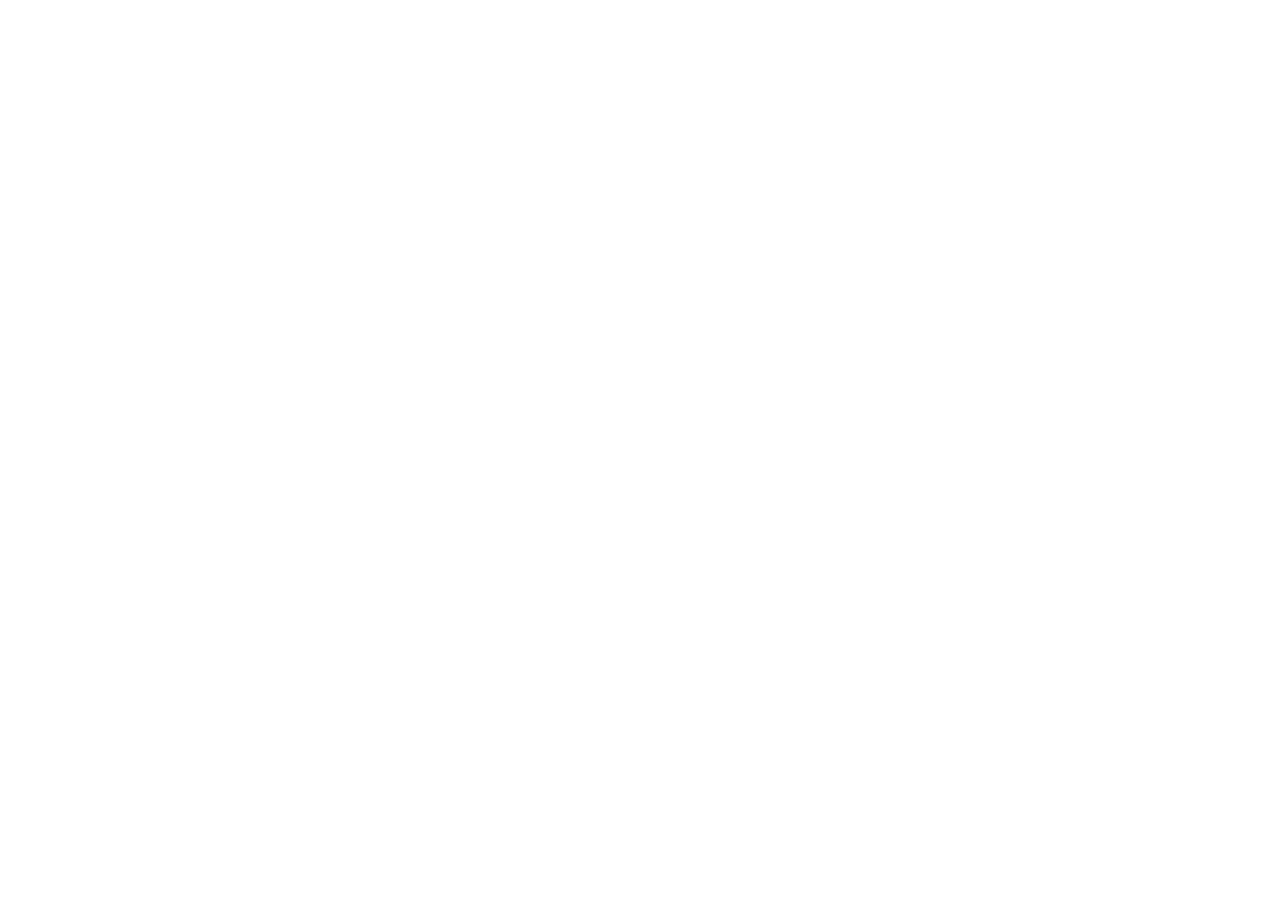
==== index.html @ 1deb0ebf "Navbar label" ====
<!DOCTYPE html><html><head><title>Языковая онлайн - школа Starlang</title><meta charset=utf-8><meta name=description content="Языковая онлайн - школа Starlang"><meta name=format-detection content="telephone=no"><meta name=msapplication-tap-highlight content=no><meta name=viewport content="user-scalable=no,initial-scale=1,maximum-scale=1,minimum-scale=1,width=device-width"><link rel=icon type=image/png sizes=128x128 href="/starlang-host/icons/favicon-128x128.png"><link rel=icon type=image/png sizes=96x96 href="/starlang-host/icons/favicon-96x96.png"><link rel=icon type=image/png sizes=32x32 href="/starlang-host/icons/favicon-32x32.png"><link rel=icon type=image/png sizes=16x16 href="/starlang-host/icons/favicon-16x16.png"><link rel=icon type=image/ico href="/starlang-host/favicon.ico">  <script type="module" crossorigin src="/starlang-host/assets/index.eab0b9ef.js"></script>
  <link rel="stylesheet" href="/starlang-host/assets/index.602dca4a.css">
</head><body><div id=q-app></div></body></html>
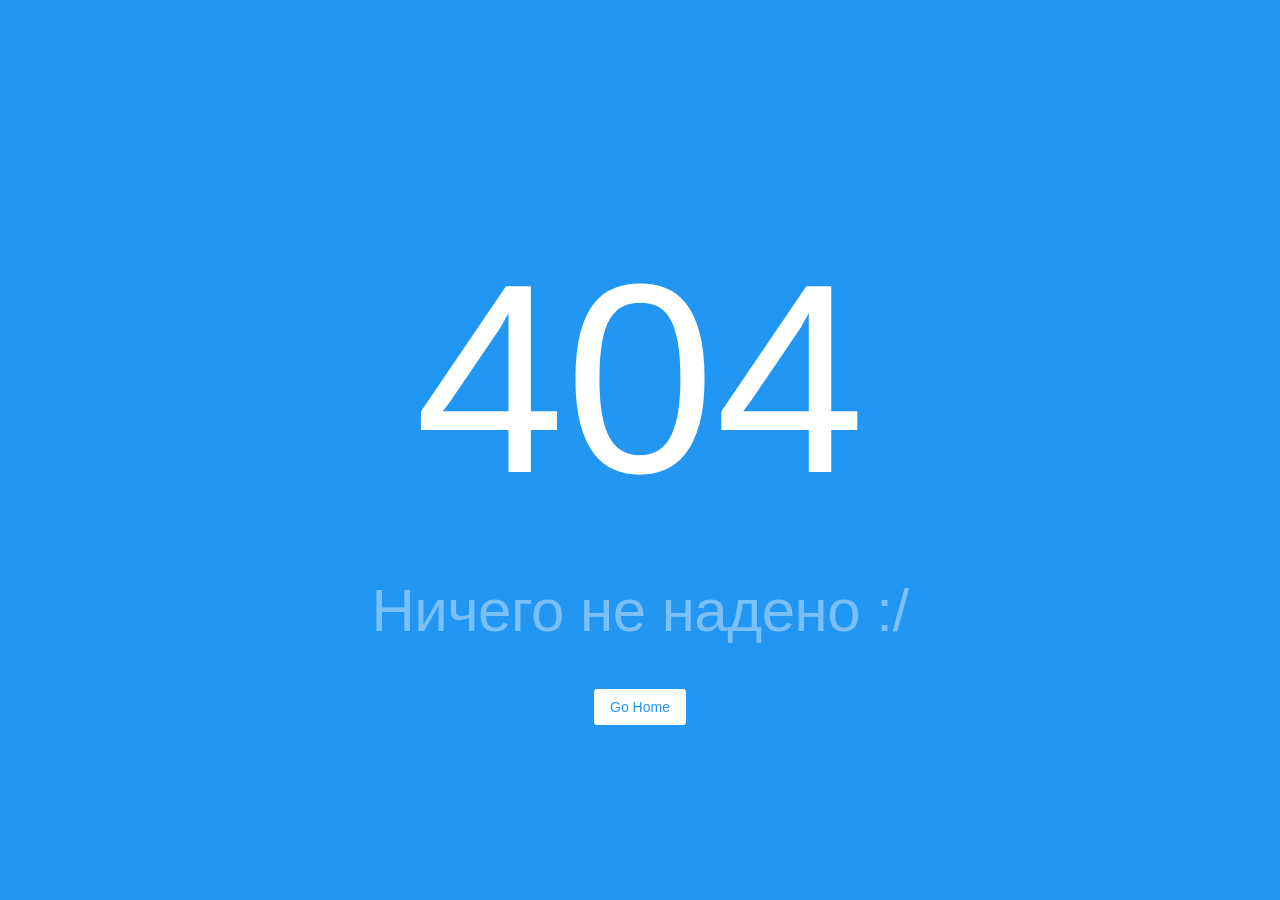
==== commit 07f26bd6: "Public path to /" ====
--- a/index.html
+++ b/index.html
@@ -1,3 +1,3 @@
-<!DOCTYPE html><html><head><title>Языковая онлайн - школа Starlang</title><meta charset=utf-8><meta name=description content="Языковая онлайн - школа Starlang"><meta name=format-detection content="telephone=no"><meta name=msapplication-tap-highlight content=no><meta name=viewport content="user-scalable=no,initial-scale=1,maximum-scale=1,minimum-scale=1,width=device-width"><link rel=icon type=image/png sizes=128x128 href="/starlang-host/icons/favicon-128x128.png"><link rel=icon type=image/png sizes=96x96 href="/starlang-host/icons/favicon-96x96.png"><link rel=icon type=image/png sizes=32x32 href="/starlang-host/icons/favicon-32x32.png"><link rel=icon type=image/png sizes=16x16 href="/starlang-host/icons/favicon-16x16.png"><link rel=icon type=image/ico href="/starlang-host/favicon.ico">  <script type="module" crossorigin src="/starlang-host/assets/index.eab0b9ef.js"></script>
-  <link rel="stylesheet" href="/starlang-host/assets/index.602dca4a.css">
+<!DOCTYPE html><html><head><title>Языковая онлайн - школа Starlang</title><meta charset=utf-8><meta name=description content="Языковая онлайн - школа Starlang"><meta name=format-detection content="telephone=no"><meta name=msapplication-tap-highlight content=no><meta name=viewport content="user-scalable=no,initial-scale=1,maximum-scale=1,minimum-scale=1,width=device-width"><link rel=icon type=image/png sizes=128x128 href="/icons/favicon-128x128.png"><link rel=icon type=image/png sizes=96x96 href="/icons/favicon-96x96.png"><link rel=icon type=image/png sizes=32x32 href="/icons/favicon-32x32.png"><link rel=icon type=image/png sizes=16x16 href="/icons/favicon-16x16.png"><link rel=icon type=image/ico href="/favicon.ico">  <script type="module" crossorigin src="/assets/index.2b01450e.js"></script>
+  <link rel="stylesheet" href="/assets/index.b7d0687b.css">
 </head><body><div id=q-app></div></body></html>
--- a/assets/index.b7d0687b.css
+++ b/assets/index.b7d0687b.css
@@ -0,0 +1,5 @@
+@charset "UTF-8";@font-face{font-family:Roboto;font-style:normal;font-weight:100;src:url(/assets/KFOkCnqEu92Fr1MmgVxIIzQ.34e9582c.woff) format("woff")}@font-face{font-family:Roboto;font-style:normal;font-weight:300;src:url(/assets/KFOlCnqEu92Fr1MmSU5fBBc-.bf14c7d7.woff) format("woff")}@font-face{font-family:Roboto;font-style:normal;font-weight:400;src:url(/assets/KFOmCnqEu92Fr1Mu4mxM.f2abf7fb.woff) format("woff")}@font-face{font-family:Roboto;font-style:normal;font-weight:500;src:url(/assets/KFOlCnqEu92Fr1MmEU9fBBc-.9ce7f3ac.woff) format("woff")}@font-face{font-family:Roboto;font-style:normal;font-weight:700;src:url(/assets/KFOlCnqEu92Fr1MmWUlfBBc-.e0fd57c0.woff) format("woff")}@font-face{font-family:Roboto;font-style:normal;font-weight:900;src:url(/assets/KFOlCnqEu92Fr1MmYUtfBBc-.f6537e32.woff) format("woff")}@font-face{font-family:Material Icons;font-style:normal;font-weight:400;font-display:block;src:url(/assets/flUhRq6tzZclQEJ-Vdg-IuiaDsNcIhQ8tQ.4a4dbc62.woff2) format("woff2"),url(/assets/flUhRq6tzZclQEJ-Vdg-IuiaDsNa.fd84f88b.woff) format("woff")}.material-icons{font-family:Material Icons;font-weight:400;font-style:normal;display:inline-block;line-height:1;text-transform:none;letter-spacing:normal;word-wrap:normal;white-space:nowrap;direction:ltr;-webkit-font-smoothing:antialiased;text-rendering:optimizeLegibility;-moz-osx-font-smoothing:grayscale;font-feature-settings:"liga"}/*!
+ * * Quasar Framework v2.16.4
+ * * (c) 2015-present Razvan Stoenescu
+ * * Released under the MIT License.
+ * */*,*:before,*:after{box-sizing:inherit;-webkit-tap-highlight-color:transparent;-moz-tap-highlight-color:transparent}html,body,#q-app{width:100%;direction:ltr}body.platform-ios.within-iframe,body.platform-ios.within-iframe #q-app{width:100px;min-width:100%}html,body{margin:0;box-sizing:border-box}article,aside,details,figcaption,figure,footer,header,main,menu,nav,section,summary{display:block}abbr[title]{border-bottom:none;text-decoration:underline;-webkit-text-decoration:underline dotted;text-decoration:underline dotted}img{border-style:none}code,kbd,pre,samp{font-family:monospace,monospace;font-size:1em}hr{box-sizing:content-box;height:0;overflow:visible}button,input,optgroup,select,textarea{font:inherit;font-family:inherit;margin:0}optgroup{font-weight:700}button,input,select{overflow:visible;text-transform:none}button::-moz-focus-inner,input::-moz-focus-inner{border:0;padding:0}button:-moz-focusring,input:-moz-focusring{outline:1px dotted ButtonText}fieldset{padding:.35em .75em .625em}legend{box-sizing:border-box;color:inherit;display:table;max-width:100%;padding:0;white-space:normal}progress{vertical-align:baseline}textarea{overflow:auto}input[type=search]::-webkit-search-cancel-button,input[type=search]::-webkit-search-decoration{-webkit-appearance:none}.q-icon{line-height:1;width:1em;height:1em;flex-shrink:0;letter-spacing:normal;text-transform:none;white-space:nowrap;word-wrap:normal;direction:ltr;text-align:center;position:relative;box-sizing:content-box;fill:currentColor}.q-icon:before,.q-icon:after{width:100%;height:100%;display:flex!important;align-items:center;justify-content:center}.q-icon>svg,.q-icon>img{width:100%;height:100%}.q-icon,.material-icons,.material-icons-outlined,.material-icons-round,.material-icons-sharp,.material-symbols-outlined,.material-symbols-rounded,.material-symbols-sharp{-webkit-user-select:none;user-select:none;cursor:inherit;font-size:inherit;display:inline-flex;align-items:center;justify-content:center;vertical-align:middle}.q-panel{height:100%;width:100%}.q-panel>div{height:100%;width:100%}.q-panel-parent{overflow:hidden;position:relative}.q-loading-bar{position:fixed;z-index:9998;transition:transform .5s cubic-bezier(0,0,.2,1),opacity .5s;background:#f44336}.q-loading-bar--top{left:0;right:0;top:0;width:100%}.q-loading-bar--bottom{left:0;right:0;bottom:0;width:100%}.q-loading-bar--right{top:0;bottom:0;right:0;height:100%}.q-loading-bar--left{top:0;bottom:0;left:0;height:100%}.q-avatar{position:relative;vertical-align:middle;display:inline-block;border-radius:50%;font-size:48px;height:1em;width:1em}.q-avatar__content{font-size:.5em;line-height:.5em}.q-avatar__content,.q-avatar img:not(.q-icon):not(.q-img__image){border-radius:inherit;height:inherit;width:inherit}.q-avatar--square{border-radius:0}.q-badge{background-color:var(--q-primary);color:#fff;padding:2px 6px;border-radius:4px;font-size:12px;line-height:12px;min-height:12px;font-weight:400;vertical-align:baseline}.q-badge--single-line{white-space:nowrap}.q-badge--multi-line{word-break:break-all;word-wrap:break-word}.q-badge--floating{position:absolute;top:-4px;right:-3px;cursor:inherit}.q-badge--transparent{opacity:.8}.q-badge--outline{background-color:transparent;border:1px solid currentColor}.q-badge--rounded{border-radius:1em}.q-banner{min-height:54px;padding:8px 16px;background:#fff}.q-banner--top-padding{padding-top:14px}.q-banner__avatar{min-width:1px!important}.q-banner__avatar>.q-avatar{font-size:46px}.q-banner__avatar>.q-icon{font-size:40px}.q-banner__avatar:not(:empty)+.q-banner__content{padding-left:16px}.q-banner__actions.col-auto{padding-left:16px}.q-banner__actions.col-all .q-btn-item{margin:4px 0 0 4px}.q-banner--dense{min-height:32px;padding:8px}.q-banner--dense.q-banner--top-padding{padding-top:12px}.q-banner--dense .q-banner__avatar>.q-avatar,.q-banner--dense .q-banner__avatar>.q-icon{font-size:28px}.q-banner--dense .q-banner__avatar:not(:empty)+.q-banner__content{padding-left:8px}.q-banner--dense .q-banner__actions.col-auto{padding-left:8px}.q-bar{background:rgba(0,0,0,.2)}.q-bar>.q-icon{margin-left:2px}.q-bar>div,.q-bar>div+.q-icon{margin-left:8px}.q-bar>.q-btn{margin-left:2px}.q-bar>.q-icon:first-child,.q-bar>.q-btn:first-child,.q-bar>div:first-child{margin-left:0}.q-bar--standard{padding:0 12px;height:32px;font-size:18px}.q-bar--standard>div{font-size:16px}.q-bar--standard .q-btn{font-size:11px}.q-bar--dense{padding:0 8px;height:24px;font-size:14px}.q-bar--dense .q-btn{font-size:8px}.q-bar--dark{background:rgba(255,255,255,.15)}.q-breadcrumbs__el{color:inherit}.q-breadcrumbs__el-icon{font-size:125%}.q-breadcrumbs__el-icon--with-label{margin-right:8px}[dir=rtl] .q-breadcrumbs__separator .q-icon{transform:scaleX(-1)}.q-btn{display:inline-flex;flex-direction:column;align-items:stretch;position:relative;outline:0;border:0;vertical-align:middle;font-size:14px;line-height:1.715em;text-decoration:none;color:inherit;background:transparent;font-weight:500;text-transform:uppercase;text-align:center;width:auto;height:auto;cursor:default;padding:4px 16px;min-height:2.572em}.q-btn .q-icon,.q-btn .q-spinner{font-size:1.715em}.q-btn.disabled{opacity:.7!important}.q-btn:before{content:"";display:block;position:absolute;left:0;right:0;top:0;bottom:0;border-radius:inherit;box-shadow:0 1px 5px #0003,0 2px 2px #00000024,0 3px 1px -2px #0000001f}.q-btn--actionable{cursor:pointer}.q-btn--actionable.q-btn--standard:before{transition:box-shadow .3s cubic-bezier(.25,.8,.5,1)}.q-btn--actionable.q-btn--standard:active:before,.q-btn--actionable.q-btn--standard.q-btn--active:before{box-shadow:0 3px 5px -1px #0003,0 5px 8px #00000024,0 1px 14px #0000001f}.q-btn--no-uppercase{text-transform:none}.q-btn--rectangle{border-radius:3px}.q-btn--outline{background:transparent!important}.q-btn--outline:before{border:1px solid currentColor}.q-btn--push{border-radius:7px}.q-btn--push:before{border-bottom:3px solid rgba(0,0,0,.15)}.q-btn--push.q-btn--actionable{transition:transform .3s cubic-bezier(.25,.8,.5,1)}.q-btn--push.q-btn--actionable:before{transition:border-width .3s cubic-bezier(.25,.8,.5,1)}.q-btn--push.q-btn--actionable:active,.q-btn--push.q-btn--actionable.q-btn--active{transform:translateY(2px)}.q-btn--push.q-btn--actionable:active:before,.q-btn--push.q-btn--actionable.q-btn--active:before{border-bottom-width:0}.q-btn--rounded{border-radius:28px}.q-btn--round{border-radius:50%;padding:0;min-width:3em;min-height:3em}.q-btn--square{border-radius:0}.q-btn--flat:before,.q-btn--outline:before,.q-btn--unelevated:before{box-shadow:none}.q-btn--dense{padding:.285em;min-height:2em}.q-btn--dense.q-btn--round{padding:0;min-height:2.4em;min-width:2.4em}.q-btn--dense .on-left{margin-right:6px}.q-btn--dense .on-right{margin-left:6px}.q-btn--fab .q-icon,.q-btn--fab-mini .q-icon{font-size:24px}.q-btn--fab{padding:16px;min-height:56px;min-width:56px}.q-btn--fab .q-icon{margin:auto}.q-btn--fab-mini{padding:8px;min-height:40px;min-width:40px}.q-btn__content{transition:opacity .3s;z-index:0}.q-btn__content--hidden{opacity:0;pointer-events:none}.q-btn__progress{border-radius:inherit;z-index:0}.q-btn__progress-indicator{z-index:-1;transform:translate(-100%);background:rgba(255,255,255,.25)}.q-btn__progress--dark .q-btn__progress-indicator{background:rgba(0,0,0,.2)}.q-btn--flat .q-btn__progress-indicator,.q-btn--outline .q-btn__progress-indicator{opacity:.2;background:currentColor}.q-btn-dropdown--split .q-btn-dropdown__arrow-container{padding:0 4px}.q-btn-dropdown--split .q-btn-dropdown__arrow-container.q-btn--outline{border-left:1px solid currentColor}.q-btn-dropdown--split .q-btn-dropdown__arrow-container:not(.q-btn--outline){border-left:1px solid rgba(255,255,255,.3)}.q-btn-dropdown--simple *+.q-btn-dropdown__arrow{margin-left:8px}.q-btn-dropdown__arrow{transition:transform .28s}.q-btn-dropdown--current{flex-grow:1}.q-btn-group{border-radius:3px;box-shadow:0 1px 5px #0003,0 2px 2px #00000024,0 3px 1px -2px #0000001f;vertical-align:middle}.q-btn-group>.q-btn-item{border-radius:inherit;align-self:stretch}.q-btn-group>.q-btn-item:before{box-shadow:none}.q-btn-group>.q-btn-item .q-badge--floating{right:0}.q-btn-group>.q-btn-group{box-shadow:none}.q-btn-group>.q-btn-group:first-child>.q-btn:first-child{border-top-left-radius:inherit;border-bottom-left-radius:inherit}.q-btn-group>.q-btn-group:last-child>.q-btn:last-child{border-top-right-radius:inherit;border-bottom-right-radius:inherit}.q-btn-group>.q-btn-group:not(:first-child)>.q-btn:first-child:before{border-left:0}.q-btn-group>.q-btn-group:not(:last-child)>.q-btn:last-child:before{border-right:0}.q-btn-group>.q-btn-item:not(:last-child){border-top-right-radius:0;border-bottom-right-radius:0}.q-btn-group>.q-btn-item:not(:first-child){border-top-left-radius:0;border-bottom-left-radius:0}.q-btn-group>.q-btn-item.q-btn--standard:before{z-index:-1}.q-btn-group--push{border-radius:7px}.q-btn-group--push>.q-btn--push.q-btn--actionable{transform:none}.q-btn-group--push>.q-btn--push.q-btn--actionable .q-btn__content{transition:margin-top .3s cubic-bezier(.25,.8,.5,1),margin-bottom .3s cubic-bezier(.25,.8,.5,1)}.q-btn-group--push>.q-btn--push.q-btn--actionable:active .q-btn__content,.q-btn-group--push>.q-btn--push.q-btn--actionable.q-btn--active .q-btn__content{margin-top:2px;margin-bottom:-2px}.q-btn-group--rounded{border-radius:28px}.q-btn-group--square{border-radius:0}.q-btn-group--flat,.q-btn-group--outline,.q-btn-group--unelevated{box-shadow:none}.q-btn-group--outline>.q-separator{display:none}.q-btn-group--outline>.q-btn-item+.q-btn-item:before{border-left:0}.q-btn-group--outline>.q-btn-item:not(:last-child):before{border-right:0}.q-btn-group--stretch{align-self:stretch;border-radius:0}.q-btn-group--glossy>.q-btn-item{background-image:linear-gradient(to bottom,rgba(255,255,255,.3),rgba(255,255,255,0) 50%,rgba(0,0,0,.12) 51%,rgba(0,0,0,.04))!important}.q-btn-group--spread>.q-btn-group{display:flex!important}.q-btn-group--spread>.q-btn-item,.q-btn-group--spread>.q-btn-group>.q-btn-item:not(.q-btn-dropdown__arrow-container){width:auto;min-width:0;max-width:100%;flex:10000 1 0%}.q-btn-toggle{position:relative}.q-card{box-shadow:0 1px 5px #0003,0 2px 2px #00000024,0 3px 1px -2px #0000001f;border-radius:4px;vertical-align:top;background:#fff;position:relative}.q-card>div:not(.q--avoid-card-border),.q-card>img:not(.q--avoid-card-border){border-radius:0}.q-card>div:nth-child(1 of :not(.q--avoid-card-border)),.q-card>img:nth-child(1 of :not(.q--avoid-card-border)){border-top:0;border-top-left-radius:inherit;border-top-right-radius:inherit}.q-card>div:nth-last-child(1 of :not(.q--avoid-card-border)),.q-card>img:nth-last-child(1 of :not(.q--avoid-card-border)){border-bottom:0;border-bottom-left-radius:inherit;border-bottom-right-radius:inherit}.q-card>div:not(.q--avoid-card-border){border-left:0;border-right:0;box-shadow:none}.q-card--bordered{border:1px solid rgba(0,0,0,.12)}.q-card--dark{border-color:#ffffff47;box-shadow:0 1px 5px #fff3,0 2px 2px #ffffff24,0 3px 1px -2px #ffffff1f}.q-card__section{position:relative}.q-card__section--vert{padding:16px}.q-card__section--horiz>div:not(.q--avoid-card-border),.q-card__section--horiz>img:not(.q--avoid-card-border){border-radius:0}.q-card__section--horiz>div:nth-child(1 of :not(.q--avoid-card-border)),.q-card__section--horiz>img:nth-child(1 of :not(.q--avoid-card-border)){border-top-left-radius:inherit;border-bottom-left-radius:inherit}.q-card__section--horiz>div:nth-last-child(1 of :not(.q--avoid-card-border)),.q-card__section--horiz>img:nth-last-child(1 of :not(.q--avoid-card-border)){border-top-right-radius:inherit;border-bottom-right-radius:inherit}.q-card__section--horiz>div:not(.q--avoid-card-border){border-top:0;border-bottom:0;box-shadow:none}.q-card__actions{padding:8px;align-items:center}.q-card__actions .q-btn--rectangle{padding:0 8px}.q-card__actions--horiz>.q-btn-item+.q-btn-item,.q-card__actions--horiz>.q-btn-group+.q-btn-item,.q-card__actions--horiz>.q-btn-item+.q-btn-group{margin-left:8px}.q-card__actions--vert>.q-btn-item.q-btn--round{align-self:center}.q-card__actions--vert>.q-btn-item+.q-btn-item,.q-card__actions--vert>.q-btn-group+.q-btn-item,.q-card__actions--vert>.q-btn-item+.q-btn-group{margin-top:4px}.q-card__actions--vert>.q-btn-group>.q-btn-item{flex-grow:1}.q-card>img{display:block;width:100%;max-width:100%;border:0}.q-carousel{background-color:#fff;height:400px}.q-carousel__slide{min-height:100%;background-size:cover;background-position:50%}.q-carousel__slide,.q-carousel .q-carousel--padding{padding:16px}.q-carousel__slides-container{height:100%}.q-carousel__control{color:#fff}.q-carousel__arrow{pointer-events:none}.q-carousel__arrow .q-icon{font-size:28px}.q-carousel__arrow .q-btn{pointer-events:all}.q-carousel__prev-arrow--horizontal,.q-carousel__next-arrow--horizontal{top:16px;bottom:16px}.q-carousel__prev-arrow--horizontal{left:16px}.q-carousel__next-arrow--horizontal{right:16px}.q-carousel__prev-arrow--vertical,.q-carousel__next-arrow--vertical{left:16px;right:16px}.q-carousel__prev-arrow--vertical{top:16px}.q-carousel__next-arrow--vertical{bottom:16px}.q-carousel__navigation--top,.q-carousel__navigation--bottom{left:16px;right:16px;overflow-x:auto;overflow-y:hidden}.q-carousel__navigation--top{top:16px}.q-carousel__navigation--bottom{bottom:16px}.q-carousel__navigation--left,.q-carousel__navigation--right{top:16px;bottom:16px;overflow-x:hidden;overflow-y:auto}.q-carousel__navigation--left>.q-carousel__navigation-inner,.q-carousel__navigation--right>.q-carousel__navigation-inner{flex-direction:column}.q-carousel__navigation--left{left:16px}.q-carousel__navigation--right{right:16px}.q-carousel__navigation-inner{flex:1 1 auto}.q-carousel__navigation .q-btn{margin:6px 4px;padding:5px}.q-carousel__navigation-icon--inactive{opacity:.7}.q-carousel .q-carousel__thumbnail{margin:2px;height:50px;width:auto;display:inline-block;cursor:pointer;border:1px solid transparent;border-radius:4px;vertical-align:middle;opacity:.7;transition:opacity .3s}.q-carousel .q-carousel__thumbnail:hover,.q-carousel .q-carousel__thumbnail--active{opacity:1}.q-carousel .q-carousel__thumbnail--active{border-color:currentColor;cursor:default}.q-carousel--navigation-top.q-carousel--with-padding .q-carousel__slide,.q-carousel--navigation-top .q-carousel--padding,.q-carousel--arrows-vertical.q-carousel--with-padding .q-carousel__slide,.q-carousel--arrows-vertical .q-carousel--padding{padding-top:60px}.q-carousel--navigation-bottom.q-carousel--with-padding .q-carousel__slide,.q-carousel--navigation-bottom .q-carousel--padding,.q-carousel--arrows-vertical.q-carousel--with-padding .q-carousel__slide,.q-carousel--arrows-vertical .q-carousel--padding{padding-bottom:60px}.q-carousel--navigation-left.q-carousel--with-padding .q-carousel__slide,.q-carousel--navigation-left .q-carousel--padding,.q-carousel--arrows-horizontal.q-carousel--with-padding .q-carousel__slide,.q-carousel--arrows-horizontal .q-carousel--padding{padding-left:60px}.q-carousel--navigation-right.q-carousel--with-padding .q-carousel__slide,.q-carousel--navigation-right .q-carousel--padding,.q-carousel--arrows-horizontal.q-carousel--with-padding .q-carousel__slide,.q-carousel--arrows-horizontal .q-carousel--padding{padding-right:60px}.q-carousel.fullscreen{height:100%}.q-message-name,.q-message-stamp,.q-message-label{font-size:small}.q-message-label{margin:24px 0;text-align:center}.q-message-stamp{color:inherit;margin-top:4px;opacity:.6;display:none}.q-message-avatar{border-radius:50%;width:48px;height:48px;min-width:48px}.q-message{margin-bottom:8px}.q-message:first-child .q-message-label{margin-top:0}.q-message-avatar--received{margin-right:8px}.q-message-text--received{color:#81c784;border-radius:4px 4px 4px 0}.q-message-text--received:last-child:before{right:100%;border-right:0 solid transparent;border-left:8px solid transparent;border-bottom:8px solid currentColor}.q-message-text-content--received{color:#000}.q-message-name--sent{text-align:right}.q-message-avatar--sent{margin-left:8px}.q-message-container--sent{flex-direction:row-reverse}.q-message-text--sent{color:#e0e0e0;border-radius:4px 4px 0}.q-message-text--sent:last-child:before{left:100%;border-left:0 solid transparent;border-right:8px solid transparent;border-bottom:8px solid currentColor}.q-message-text-content--sent{color:#000}.q-message-text{background:currentColor;padding:8px;line-height:1.2;word-break:break-word;position:relative}.q-message-text+.q-message-text{margin-top:3px}.q-message-text:last-child{min-height:48px}.q-message-text:last-child .q-message-stamp{display:block}.q-message-text:last-child:before{content:"";position:absolute;bottom:0;width:0;height:0}.q-checkbox{vertical-align:middle}.q-checkbox__native{width:1px;height:1px}.q-checkbox__bg,.q-checkbox__icon-container{-webkit-user-select:none;user-select:none}.q-checkbox__bg{top:25%;left:25%;width:50%;height:50%;border:2px solid currentColor;border-radius:2px;transition:background .22s cubic-bezier(0,0,.2,1) 0ms;-webkit-print-color-adjust:exact}.q-checkbox__icon{color:currentColor;font-size:.5em}.q-checkbox__svg{color:#fff}.q-checkbox__truthy{stroke:currentColor;stroke-width:3.12px;stroke-dashoffset:29.78334;stroke-dasharray:29.78334}.q-checkbox__indet{fill:currentColor;transform-origin:50% 50%;transform:rotate(-280deg) scale(0)}.q-checkbox__inner{font-size:40px;width:1em;min-width:1em;height:1em;outline:0;border-radius:50%;color:#0000008a}.q-checkbox__inner--truthy,.q-checkbox__inner--indet{color:var(--q-primary)}.q-checkbox__inner--truthy .q-checkbox__bg,.q-checkbox__inner--indet .q-checkbox__bg{background:currentColor}.q-checkbox__inner--truthy path{stroke-dashoffset:0;transition:stroke-dashoffset .18s cubic-bezier(.4,0,.6,1) 0ms}.q-checkbox__inner--indet .q-checkbox__indet{transform:rotate(0) scale(1);transition:transform .22s cubic-bezier(0,0,.2,1) 0ms}.q-checkbox.disabled{opacity:.75!important}.q-checkbox--dark .q-checkbox__inner{color:#ffffffb3}.q-checkbox--dark .q-checkbox__inner:before{opacity:.32!important}.q-checkbox--dark .q-checkbox__inner--truthy,.q-checkbox--dark .q-checkbox__inner--indet{color:var(--q-primary)}.q-checkbox--dense .q-checkbox__inner{width:.5em;min-width:.5em;height:.5em}.q-checkbox--dense .q-checkbox__bg{left:5%;top:5%;width:90%;height:90%}.q-checkbox--dense .q-checkbox__label{padding-left:.5em}.q-checkbox--dense.reverse .q-checkbox__label{padding-left:0;padding-right:.5em}body.desktop .q-checkbox:not(.disabled) .q-checkbox__inner:before{content:"";position:absolute;top:0;right:0;bottom:0;left:0;border-radius:50%;background:currentColor;opacity:.12;transform:scale3d(0,0,1);transition:transform .22s cubic-bezier(0,0,.2,1)}body.desktop .q-checkbox:not(.disabled):focus .q-checkbox__inner:before,body.desktop .q-checkbox:not(.disabled):hover .q-checkbox__inner:before{transform:scaleZ(1)}body.desktop .q-checkbox--dense:not(.disabled):focus .q-checkbox__inner:before,body.desktop .q-checkbox--dense:not(.disabled):hover .q-checkbox__inner:before{transform:scale3d(1.4,1.4,1)}.q-chip{vertical-align:middle;border-radius:16px;outline:0;position:relative;height:2em;max-width:100%;margin:4px;background:#e0e0e0;color:#000000de;font-size:14px;padding:.5em .9em}.q-chip--colored .q-chip__icon,.q-chip--dark .q-chip__icon{color:inherit}.q-chip--outline{background:transparent!important;border:1px solid currentColor}.q-chip .q-avatar{font-size:2em;margin-left:-.45em;margin-right:.2em;border-radius:16px}.q-chip--selected .q-avatar{display:none}.q-chip__icon{color:#0000008a;font-size:1.5em;margin:-.2em}.q-chip__icon--left{margin-right:.2em}.q-chip__icon--right{margin-left:.2em}.q-chip__icon--remove{margin-left:.1em;margin-right:-.5em;opacity:.6;outline:0}.q-chip__icon--remove:hover,.q-chip__icon--remove:focus{opacity:1}.q-chip__content{white-space:nowrap}.q-chip--dense{border-radius:12px;padding:0 .4em;height:1.5em}.q-chip--dense .q-avatar{font-size:1.5em;margin-left:-.27em;margin-right:.1em;border-radius:12px}.q-chip--dense .q-chip__icon{font-size:1.25em}.q-chip--dense .q-chip__icon--left{margin-right:.195em}.q-chip--dense .q-chip__icon--remove{margin-right:-.25em}.q-chip--square{border-radius:4px}.q-chip--square .q-avatar{border-radius:3px 0 0 3px}body.desktop .q-chip--clickable:focus{box-shadow:0 1px 3px #0003,0 1px 1px #00000024,0 2px 1px -1px #0000001f}body.desktop.body--dark .q-chip--clickable:focus{box-shadow:0 1px 3px #fff3,0 1px 1px #ffffff24,0 2px 1px -1px #ffffff1f}.q-circular-progress{display:inline-block;position:relative;vertical-align:middle;width:1em;height:1em;line-height:1}.q-circular-progress.q-focusable{border-radius:50%}.q-circular-progress__svg{width:100%;height:100%}.q-circular-progress__text{font-size:.25em}.q-circular-progress--indeterminate .q-circular-progress__svg{transform-origin:50% 50%;animation:q-spin 2s linear infinite}.q-circular-progress--indeterminate .q-circular-progress__circle{stroke-dasharray:1 400;stroke-dashoffset:0;animation:q-circular-progress-circle 1.5s ease-in-out infinite}@keyframes q-circular-progress-circle{0%{stroke-dasharray:1,400;stroke-dashoffset:0}50%{stroke-dasharray:400,400;stroke-dashoffset:-100}to{stroke-dasharray:400,400;stroke-dashoffset:-300}}.q-color-picker{overflow:hidden;background:#fff;max-width:350px;vertical-align:top;min-width:180px;border-radius:4px;box-shadow:0 1px 5px #0003,0 2px 2px #00000024,0 3px 1px -2px #0000001f}.q-color-picker .q-tab{padding:0!important}.q-color-picker--bordered{border:1px solid rgba(0,0,0,.12)}.q-color-picker__header-tabs{height:32px}.q-color-picker__header input{line-height:24px;border:0}.q-color-picker__header .q-tab{min-height:32px!important;height:32px!important}.q-color-picker__header .q-tab--inactive{background:linear-gradient(to top,rgba(0,0,0,.3) 0%,rgba(0,0,0,.15) 25%,rgba(0,0,0,.1))}.q-color-picker__error-icon{bottom:2px;right:2px;font-size:24px;opacity:0;transition:opacity .3s ease-in}.q-color-picker__header-content{position:relative;background:#fff}.q-color-picker__header-content--light{color:#000}.q-color-picker__header-content--dark{color:#fff}.q-color-picker__header-content--dark .q-tab--inactive:before{content:"";position:absolute;top:0;right:0;bottom:0;left:0;background:rgba(255,255,255,.2)}.q-color-picker__header-banner{height:36px}.q-color-picker__header-bg{background:#fff;background-image:url([data-uri])!important}.q-color-picker__footer{height:36px}.q-color-picker__footer .q-tab{min-height:36px!important;height:36px!important}.q-color-picker__footer .q-tab--inactive{background:linear-gradient(to bottom,rgba(0,0,0,.3) 0%,rgba(0,0,0,.15) 25%,rgba(0,0,0,.1))}.q-color-picker__spectrum{width:100%;height:100%}.q-color-picker__spectrum-tab{padding:0!important}.q-color-picker__spectrum-white{background:linear-gradient(to right,#fff,rgba(255,255,255,0))}.q-color-picker__spectrum-black{background:linear-gradient(to top,#000,rgba(0,0,0,0))}.q-color-picker__spectrum-circle{width:10px;height:10px;box-shadow:0 0 0 1.5px #fff,inset 0 0 1px 1px #0000004d,0 0 1px 2px #0006;border-radius:50%;transform:translate(-5px,-5px)}.q-color-picker__hue .q-slider__track{background:linear-gradient(to right,#f00 0%,#ff0 17%,#0f0 33%,#0ff 50%,#00f 67%,#f0f 83%,#f00 100%)!important;opacity:1}.q-color-picker__alpha .q-slider__track-container{padding-top:0}.q-color-picker__alpha .q-slider__track:before{content:"";position:absolute;top:0;right:0;bottom:0;left:0;border-radius:inherit;background:linear-gradient(90deg,rgba(255,255,255,0),#757575)}.q-color-picker__sliders{padding:0 16px}.q-color-picker__sliders .q-slider__thumb{color:#424242}.q-color-picker__sliders .q-slider__thumb path{stroke-width:2px;fill:transparent}.q-color-picker__sliders .q-slider--active path{stroke-width:3px}.q-color-picker__tune-tab .q-slider{margin-left:18px;margin-right:18px}.q-color-picker__tune-tab input{font-size:11px;border:1px solid #e0e0e0;border-radius:4px;width:3.5em}.q-color-picker__palette-tab{padding:0!important}.q-color-picker__palette-rows--editable .q-color-picker__cube{cursor:pointer}.q-color-picker__cube{padding-bottom:10%;width:10%!important}.q-color-picker input{color:inherit;background:transparent;outline:0;text-align:center}.q-color-picker .q-tabs{overflow:hidden}.q-color-picker .q-tab--active{box-shadow:0 0 14px 3px #0003}.q-color-picker .q-tab--active .q-focus-helper,.q-color-picker .q-tab__indicator{display:none}.q-color-picker .q-tab-panels{background:inherit}.q-color-picker--dark{box-shadow:0 1px 5px #fff3,0 2px 2px #ffffff24,0 3px 1px -2px #ffffff1f}.q-color-picker--dark .q-color-picker__tune-tab input{border:1px solid rgba(255,255,255,.3)}.q-color-picker--dark .q-slider__thumb{color:#fafafa}.q-date{display:inline-flex;box-shadow:0 1px 5px #0003,0 2px 2px #00000024,0 3px 1px -2px #0000001f;border-radius:4px;background:#fff;width:290px;min-width:290px;max-width:100%}.q-date--bordered{border:1px solid rgba(0,0,0,.12)}.q-date__header{border-top-left-radius:inherit;color:#fff;background-color:var(--q-primary);padding:16px}.q-date__actions{padding:0 16px 16px}.q-date__content,.q-date__main{outline:0}.q-date__content .q-btn{font-weight:400}.q-date__header-link{opacity:.64;outline:0;transition:opacity .3s ease-out}.q-date__header-link--active,.q-date__header-link:hover,.q-date__header-link:focus{opacity:1}.q-date__header-subtitle{font-size:14px;line-height:1.75;letter-spacing:.00938em}.q-date__header-title-label{font-size:24px;line-height:1.2;letter-spacing:.00735em}.q-date__view{height:100%;width:100%;min-height:290px;padding:16px}.q-date__navigation{height:12.5%}.q-date__navigation>div:first-child{width:8%;min-width:24px;justify-content:flex-end}.q-date__navigation>div:last-child{width:8%;min-width:24px;justify-content:flex-start}.q-date__calendar-weekdays{height:12.5%}.q-date__calendar-weekdays>div{opacity:.38;font-size:12px}.q-date__calendar-item{display:inline-flex;align-items:center;justify-content:center;vertical-align:middle;width:14.285%!important;height:12.5%!important;position:relative;padding:1px}.q-date__calendar-item:after{content:"";position:absolute;pointer-events:none;top:1px;right:0;bottom:1px;left:0;border-style:dashed;border-color:transparent;border-width:1px}.q-date__calendar-item>div,.q-date__calendar-item button{width:30px;height:30px;border-radius:50%}.q-date__calendar-item>div{line-height:30px;text-align:center}.q-date__calendar-item>button{line-height:22px}.q-date__calendar-item--out{opacity:.18}.q-date__calendar-item--fill{visibility:hidden}.q-date__range:before,.q-date__range-from:before,.q-date__range-to:before{content:"";background-color:currentColor;position:absolute;top:1px;bottom:1px;left:0;right:0;opacity:.3}.q-date__range:nth-child(7n-6):before,.q-date__range-from:nth-child(7n-6):before,.q-date__range-to:nth-child(7n-6):before{border-top-left-radius:0;border-bottom-left-radius:0}.q-date__range:nth-child(7n):before,.q-date__range-from:nth-child(7n):before,.q-date__range-to:nth-child(7n):before{border-top-right-radius:0;border-bottom-right-radius:0}.q-date__range-from:before{left:50%}.q-date__range-to:before{right:50%}.q-date__edit-range:after{border-color:currentColor transparent}.q-date__edit-range:nth-child(7n-6):after{border-top-left-radius:0;border-bottom-left-radius:0}.q-date__edit-range:nth-child(7n):after{border-top-right-radius:0;border-bottom-right-radius:0}.q-date__edit-range-from:after,.q-date__edit-range-from-to:after{left:4px;border-left-color:currentColor;border-top-color:currentColor;border-bottom-color:currentColor;border-top-left-radius:28px;border-bottom-left-radius:28px}.q-date__edit-range-to:after,.q-date__edit-range-from-to:after{right:4px;border-right-color:currentColor;border-top-color:currentColor;border-bottom-color:currentColor;border-top-right-radius:28px;border-bottom-right-radius:28px}.q-date__calendar-days-container{height:75%;min-height:192px}.q-date__calendar-days>div{height:16.66%!important}.q-date__event{position:absolute;bottom:2px;left:50%;height:5px;width:8px;border-radius:5px;background-color:var(--q-secondary);transform:translate3d(-50%,0,0)}.q-date__today{box-shadow:0 0 1px 0 currentColor}.q-date__years-content{padding:0 8px}.q-date__years-item,.q-date__months-item{flex:0 0 33.3333%}.q-date.disabled .q-date__header,.q-date.disabled .q-date__content,.q-date--readonly .q-date__header,.q-date--readonly .q-date__content{pointer-events:none}.q-date--readonly .q-date__navigation{display:none}.q-date--portrait{flex-direction:column}.q-date--portrait-standard .q-date__content{height:calc(100% - 86px)}.q-date--portrait-standard .q-date__header{border-top-right-radius:inherit;height:86px}.q-date--portrait-standard .q-date__header-title{align-items:center;height:30px}.q-date--portrait-minimal .q-date__content{height:100%}.q-date--landscape{flex-direction:row;align-items:stretch;min-width:420px}.q-date--landscape>div{display:flex;flex-direction:column}.q-date--landscape .q-date__content{height:100%}.q-date--landscape-standard{min-width:420px}.q-date--landscape-standard .q-date__header{border-bottom-left-radius:inherit;min-width:110px;width:110px}.q-date--landscape-standard .q-date__header-title{flex-direction:column}.q-date--landscape-standard .q-date__header-today{margin-top:12px;margin-left:-8px}.q-date--landscape-minimal{width:310px}.q-date--dark{box-shadow:0 1px 5px #fff3,0 2px 2px #ffffff24,0 3px 1px -2px #ffffff1f;border-color:#ffffff47}.q-dialog__title{font-size:1.25rem;font-weight:500;line-height:2rem;letter-spacing:.0125em}.q-dialog__progress{font-size:4rem}.q-dialog__inner{outline:0}.q-dialog__inner>div{pointer-events:all;overflow:auto;-webkit-overflow-scrolling:touch;will-change:scroll-position;border-radius:4px}.q-dialog__inner--square>div{border-radius:0!important}.q-dialog__inner>.q-card>.q-card__actions .q-btn--rectangle{min-width:64px}.q-dialog__inner--minimized{padding:24px}.q-dialog__inner--minimized>div{max-height:calc(100vh - 48px)}.q-dialog__inner--maximized>div{height:100%;width:100%;max-height:100vh;max-width:100vw;border-radius:0!important;top:0!important;left:0!important}.q-dialog__inner--top,.q-dialog__inner--bottom{padding-top:0!important;padding-bottom:0!important}.q-dialog__inner--right,.q-dialog__inner--left{padding-right:0!important;padding-left:0!important}.q-dialog__inner--left:not(.q-dialog__inner--animating)>div,.q-dialog__inner--top:not(.q-dialog__inner--animating)>div{border-top-left-radius:0}.q-dialog__inner--right:not(.q-dialog__inner--animating)>div,.q-dialog__inner--top:not(.q-dialog__inner--animating)>div{border-top-right-radius:0}.q-dialog__inner--left:not(.q-dialog__inner--animating)>div,.q-dialog__inner--bottom:not(.q-dialog__inner--animating)>div{border-bottom-left-radius:0}.q-dialog__inner--right:not(.q-dialog__inner--animating)>div,.q-dialog__inner--bottom:not(.q-dialog__inner--animating)>div{border-bottom-right-radius:0}.q-dialog__inner--fullwidth>div{width:100%!important;max-width:100%!important}.q-dialog__inner--fullheight>div{height:100%!important;max-height:100%!important}.q-dialog__backdrop{z-index:-1;pointer-events:all;outline:0;background:rgba(0,0,0,.4)}body.platform-ios .q-dialog__inner--minimized>div,body.platform-android:not(.native-mobile) .q-dialog__inner--minimized>div{max-height:calc(100vh - 108px)}body.q-ios-padding .q-dialog__inner{padding-top:20px!important;padding-top:env(safe-area-inset-top)!important;padding-bottom:env(safe-area-inset-bottom)!important}body.q-ios-padding .q-dialog__inner>div{max-height:calc(100vh - env(safe-area-inset-top) - env(safe-area-inset-bottom))!important}@media (max-width: 599.98px){.q-dialog__inner--top,.q-dialog__inner--bottom{padding-left:0;padding-right:0}.q-dialog__inner--top>div,.q-dialog__inner--bottom>div{width:100%!important}}@media (min-width: 600px){.q-dialog__inner--minimized>div{max-width:560px}}.q-body--dialog{overflow:hidden}.q-editor{border:1px solid rgba(0,0,0,.12);border-radius:4px;background-color:#fff}.q-editor.disabled{border-style:dashed}.q-editor>div:first-child,.q-editor__toolbars-container,.q-editor__toolbars-container>div:first-child{border-top-left-radius:inherit;border-top-right-radius:inherit}.q-editor__content{outline:0;padding:10px;min-height:10em;border-bottom-left-radius:inherit;border-bottom-right-radius:inherit;overflow:auto;max-width:100%}.q-editor__content pre{white-space:pre-wrap}.q-editor__content hr{border:0;outline:0;margin:1px;height:1px;background:rgba(0,0,0,.12)}.q-editor__content:empty:not(:focus):before{content:attr(placeholder);opacity:.7}.q-editor__toolbar{border-bottom:1px solid rgba(0,0,0,.12);min-height:32px}.q-editor__toolbars-container{max-width:100%}.q-editor .q-btn{margin:4px}.q-editor__toolbar-group{position:relative;margin:0 4px}.q-editor__toolbar-group+.q-editor__toolbar-group:before{content:"";position:absolute;left:-4px;top:4px;bottom:4px;width:1px;background:rgba(0,0,0,.12)}.q-editor__link-input{color:inherit;text-decoration:none;text-transform:none;border:none;border-radius:0;background:none;outline:0}.q-editor--flat,.q-editor--flat .q-editor__toolbar{border:0}.q-editor--dense .q-editor__toolbar-group{display:flex;align-items:center;flex-wrap:nowrap}.q-editor--dark{border-color:#ffffff47}.q-editor--dark .q-editor__content hr{background:rgba(255,255,255,.28)}.q-editor--dark .q-editor__toolbar{border-color:#ffffff47}.q-editor--dark .q-editor__toolbar-group+.q-editor__toolbar-group:before{background:rgba(255,255,255,.28)}.q-expansion-item__border{opacity:0}.q-expansion-item__toggle-icon{position:relative;transition:transform .3s}.q-expansion-item__toggle-icon--rotated{transform:rotate(180deg)}.q-expansion-item__toggle-focus{width:1em!important;height:1em!important;position:relative!important}.q-expansion-item__toggle-focus+.q-expansion-item__toggle-icon{margin-top:-1em}.q-expansion-item--standard.q-expansion-item--expanded>div>.q-expansion-item__border{opacity:1}.q-expansion-item--popup{transition:padding .5s}.q-expansion-item--popup>.q-expansion-item__container{border:1px solid rgba(0,0,0,.12)}.q-expansion-item--popup>.q-expansion-item__container>.q-separator{display:none}.q-expansion-item--popup.q-expansion-item--collapsed{padding:0 15px}.q-expansion-item--popup.q-expansion-item--expanded{padding:15px 0}.q-expansion-item--popup.q-expansion-item--expanded+.q-expansion-item--popup.q-expansion-item--expanded{padding-top:0}.q-expansion-item--popup.q-expansion-item--collapsed:not(:first-child)>.q-expansion-item__container{border-top-width:0}.q-expansion-item--popup.q-expansion-item--expanded+.q-expansion-item--popup.q-expansion-item--collapsed>.q-expansion-item__container{border-top-width:1px}.q-expansion-item__content>.q-card{box-shadow:none;border-radius:0}.q-expansion-item:first-child>div>.q-expansion-item__border--top{opacity:0}.q-expansion-item:last-child>div>.q-expansion-item__border--bottom{opacity:0}.q-expansion-item--expanded+.q-expansion-item--expanded>div>.q-expansion-item__border--top{opacity:0}.q-expansion-item--expanded .q-textarea--autogrow textarea{animation:q-expansion-done 0s}@keyframes q-expansion-done{0%{--q-exp-done: 1}}.z-fab{z-index:990}.q-fab{position:relative;vertical-align:middle}.q-fab>.q-btn{width:100%}.q-fab--form-rounded{border-radius:28px}.q-fab--form-square{border-radius:4px}.q-fab__icon,.q-fab__active-icon{transition:opacity .4s,transform .4s}.q-fab__icon{opacity:1;transform:rotate(0)}.q-fab__active-icon{opacity:0;transform:rotate(-180deg)}.q-fab__label--external{position:absolute;padding:0 8px;transition:opacity .18s cubic-bezier(.65,.815,.735,.395)}.q-fab__label--external-hidden{opacity:0;pointer-events:none}.q-fab__label--external-left{top:50%;left:-12px;transform:translate(-100%,-50%)}.q-fab__label--external-right{top:50%;right:-12px;transform:translate(100%,-50%)}.q-fab__label--external-bottom{bottom:-12px;left:50%;transform:translate(-50%,100%)}.q-fab__label--external-top{top:-12px;left:50%;transform:translate(-50%,-100%)}.q-fab__label--internal{padding:0;transition:font-size .12s cubic-bezier(.65,.815,.735,.395),max-height .12s cubic-bezier(.65,.815,.735,.395),opacity .07s cubic-bezier(.65,.815,.735,.395);max-height:30px}.q-fab__label--internal-hidden{font-size:0;opacity:0}.q-fab__label--internal-top{padding-bottom:.12em}.q-fab__label--internal-bottom{padding-top:.12em}.q-fab__label--internal-top.q-fab__label--internal-hidden,.q-fab__label--internal-bottom.q-fab__label--internal-hidden{max-height:0}.q-fab__label--internal-left{padding-left:.285em;padding-right:.571em}.q-fab__label--internal-right{padding-right:.285em;padding-left:.571em}.q-fab__icon-holder{min-width:24px;min-height:24px;position:relative}.q-fab__icon-holder--opened .q-fab__icon{transform:rotate(180deg);opacity:0}.q-fab__icon-holder--opened .q-fab__active-icon{transform:rotate(0);opacity:1}.q-fab__actions{position:absolute;opacity:0;transition:transform .18s ease-in,opacity .18s ease-in;pointer-events:none;align-items:center;justify-content:center;align-self:center;padding:3px}.q-fab__actions .q-btn{margin:5px}.q-fab__actions--right{transform-origin:0 50%;transform:scale(.4) translate(-62px);height:56px;left:100%;margin-left:9px}.q-fab__actions--left{transform-origin:100% 50%;transform:scale(.4) translate(62px);height:56px;right:100%;margin-right:9px;flex-direction:row-reverse}.q-fab__actions--up{transform-origin:50% 100%;transform:scale(.4) translateY(62px);width:56px;bottom:100%;margin-bottom:9px;flex-direction:column-reverse}.q-fab__actions--down{transform-origin:50% 0;transform:scale(.4) translateY(-62px);width:56px;top:100%;margin-top:9px;flex-direction:column}.q-fab__actions--up,.q-fab__actions--down{left:50%;margin-left:-28px}.q-fab__actions--opened{opacity:1;transform:scale(1) translate(.1px);pointer-events:all}.q-fab--align-left>.q-fab__actions--up,.q-fab--align-left>.q-fab__actions--down{align-items:flex-start;left:28px}.q-fab--align-right>.q-fab__actions--up,.q-fab--align-right>.q-fab__actions--down{align-items:flex-end;left:auto;right:0}.q-field{font-size:14px}.q-field ::-ms-clear,.q-field ::-ms-reveal{display:none}.q-field--with-bottom{padding-bottom:20px}.q-field__marginal{height:56px;color:#0000008a;font-size:24px}.q-field__marginal>*+*{margin-left:2px}.q-field__marginal .q-avatar{font-size:32px}.q-field__before,.q-field__prepend{padding-right:12px}.q-field__after,.q-field__append{padding-left:12px}.q-field__after:empty,.q-field__append:empty{display:none}.q-field__append+.q-field__append{padding-left:2px}.q-field__inner{text-align:left}.q-field__bottom{font-size:12px;min-height:20px;line-height:1;color:#0000008a;padding:8px 12px 0;backface-visibility:hidden}.q-field__bottom--animated{transform:translateY(100%);position:absolute;left:0;right:0;bottom:0}.q-field__messages{line-height:1}.q-field__messages>div{word-break:break-word;word-wrap:break-word;overflow-wrap:break-word}.q-field__messages>div+div{margin-top:4px}.q-field__counter{padding-left:8px;line-height:1}.q-field--item-aligned{padding:8px 16px}.q-field--item-aligned .q-field__before{min-width:56px}.q-field__control-container{height:inherit}.q-field__control{color:var(--q-primary);height:56px;max-width:100%;outline:none}.q-field__control:before,.q-field__control:after{content:"";position:absolute;top:0;right:0;bottom:0;left:0;pointer-events:none}.q-field__control:before{border-radius:inherit}.q-field__shadow{top:8px;opacity:0;overflow:hidden;white-space:pre-wrap;transition:opacity .36s cubic-bezier(.4,0,.2,1)}.q-field__shadow+.q-field__native::placeholder{transition:opacity .36s cubic-bezier(.4,0,.2,1)}.q-field__shadow+.q-field__native:focus::placeholder{opacity:0}.q-field__native,.q-field__prefix,.q-field__suffix,.q-field__input{font-weight:400;line-height:28px;letter-spacing:.00937em;text-decoration:inherit;text-transform:inherit;border:none;border-radius:0;background:none;color:#000000de;outline:0;padding:6px 0}.q-field__native,.q-field__input{width:100%;min-width:0;outline:0!important;-webkit-user-select:auto;user-select:auto}.q-field__native:-webkit-autofill,.q-field__input:-webkit-autofill{-webkit-animation-name:q-autofill;-webkit-animation-fill-mode:both}.q-field__native:-webkit-autofill+.q-field__label,.q-field__input:-webkit-autofill+.q-field__label{transform:translateY(-40%) scale(.75)}.q-field__native[type=color]+.q-field__label,.q-field__native[type=date]+.q-field__label,.q-field__native[type=datetime-local]+.q-field__label,.q-field__native[type=month]+.q-field__label,.q-field__native[type=time]+.q-field__label,.q-field__native[type=week]+.q-field__label,.q-field__input[type=color]+.q-field__label,.q-field__input[type=date]+.q-field__label,.q-field__input[type=datetime-local]+.q-field__label,.q-field__input[type=month]+.q-field__label,.q-field__input[type=time]+.q-field__label,.q-field__input[type=week]+.q-field__label{transform:translateY(-40%) scale(.75)}.q-field__native:invalid,.q-field__input:invalid{box-shadow:none}.q-field__native[type=file]{line-height:1em}.q-field__input{padding:0;height:0;min-height:24px;line-height:24px}.q-field__prefix,.q-field__suffix{transition:opacity .36s cubic-bezier(.4,0,.2,1);white-space:nowrap}.q-field__prefix{padding-right:4px}.q-field__suffix{padding-left:4px}.q-field--readonly .q-placeholder,.q-field--disabled .q-placeholder{opacity:1!important}.q-field--readonly.q-field--labeled .q-field__native,.q-field--readonly.q-field--labeled .q-field__input{cursor:default}.q-field--readonly.q-field--float .q-field__native,.q-field--readonly.q-field--float .q-field__input{cursor:text}.q-field--disabled .q-field__inner{cursor:not-allowed}.q-field--disabled .q-field__control{pointer-events:none}.q-field--disabled .q-field__control>div{opacity:.6!important}.q-field--disabled .q-field__control>div,.q-field--disabled .q-field__control>div *{outline:0!important}.q-field__label{left:0;top:18px;max-width:100%;color:#0009;font-size:16px;line-height:20px;font-weight:400;letter-spacing:.00937em;text-decoration:inherit;text-transform:inherit;transform-origin:left top;transition:transform .36s cubic-bezier(.4,0,.2,1),max-width .324s cubic-bezier(.4,0,.2,1);backface-visibility:hidden}.q-field--float .q-field__label{max-width:133%;transform:translateY(-40%) scale(.75);transition:transform .36s cubic-bezier(.4,0,.2,1),max-width .396s cubic-bezier(.4,0,.2,1)}.q-field--highlighted .q-field__label{color:currentColor}.q-field--highlighted .q-field__shadow{opacity:.5}.q-field--filled .q-field__control{padding:0 12px;background:rgba(0,0,0,.05);border-radius:4px 4px 0 0}.q-field--filled .q-field__control:before{background:rgba(0,0,0,.05);border-bottom:1px solid rgba(0,0,0,.42);opacity:0;transition:opacity .36s cubic-bezier(.4,0,.2,1),background .36s cubic-bezier(.4,0,.2,1)}.q-field--filled .q-field__control:hover:before{opacity:1}.q-field--filled .q-field__control:after{height:2px;top:auto;transform-origin:center bottom;transform:scale3d(0,1,1);background:currentColor;transition:transform .36s cubic-bezier(.4,0,.2,1)}.q-field--filled.q-field--rounded .q-field__control{border-radius:28px 28px 0 0}.q-field--filled.q-field--highlighted .q-field__control:before{opacity:1;background:rgba(0,0,0,.12)}.q-field--filled.q-field--highlighted .q-field__control:after{transform:scaleZ(1)}.q-field--filled.q-field--dark .q-field__control,.q-field--filled.q-field--dark .q-field__control:before{background:rgba(255,255,255,.07)}.q-field--filled.q-field--dark.q-field--highlighted .q-field__control:before{background:rgba(255,255,255,.1)}.q-field--filled.q-field--readonly .q-field__control:before{opacity:1;background:transparent;border-bottom-style:dashed}.q-field--outlined .q-field__control{border-radius:4px;padding:0 12px}.q-field--outlined .q-field__control:before{border:1px solid rgba(0,0,0,.24);transition:border-color .36s cubic-bezier(.4,0,.2,1)}.q-field--outlined .q-field__control:hover:before{border-color:#000}.q-field--outlined .q-field__control:after{height:inherit;border-radius:inherit;border:2px solid transparent;transition:border-color .36s cubic-bezier(.4,0,.2,1)}.q-field--outlined .q-field__native:-webkit-autofill,.q-field--outlined .q-field__input:-webkit-autofill{margin-top:1px;margin-bottom:1px}.q-field--outlined.q-field--rounded .q-field__control{border-radius:28px}.q-field--outlined.q-field--highlighted .q-field__control:hover:before{border-color:transparent}.q-field--outlined.q-field--highlighted .q-field__control:after{border-color:currentColor;border-width:2px;transform:scaleZ(1)}.q-field--outlined.q-field--readonly .q-field__control:before{border-style:dashed}.q-field--standard .q-field__control:before{border-bottom:1px solid rgba(0,0,0,.24);transition:border-color .36s cubic-bezier(.4,0,.2,1)}.q-field--standard .q-field__control:hover:before{border-color:#000}.q-field--standard .q-field__control:after{height:2px;top:auto;border-bottom-left-radius:inherit;border-bottom-right-radius:inherit;transform-origin:center bottom;transform:scale3d(0,1,1);background:currentColor;transition:transform .36s cubic-bezier(.4,0,.2,1)}.q-field--standard.q-field--highlighted .q-field__control:after{transform:scaleZ(1)}.q-field--standard.q-field--readonly .q-field__control:before{border-bottom-style:dashed}.q-field--dark .q-field__control:before{border-color:#fff9}.q-field--dark .q-field__control:hover:before{border-color:#fff}.q-field--dark .q-field__native,.q-field--dark .q-field__prefix,.q-field--dark .q-field__suffix,.q-field--dark .q-field__input{color:#fff}.q-field--dark:not(.q-field--highlighted) .q-field__label,.q-field--dark .q-field__marginal,.q-field--dark .q-field__bottom{color:#ffffffb3}.q-field--standout .q-field__control{padding:0 12px;background:rgba(0,0,0,.05);border-radius:4px;transition:box-shadow .36s cubic-bezier(.4,0,.2,1),background-color .36s cubic-bezier(.4,0,.2,1)}.q-field--standout .q-field__control:before{background:rgba(0,0,0,.07);opacity:0;transition:opacity .36s cubic-bezier(.4,0,.2,1),background .36s cubic-bezier(.4,0,.2,1)}.q-field--standout .q-field__control:hover:before{opacity:1}.q-field--standout.q-field--rounded .q-field__control{border-radius:28px}.q-field--standout.q-field--highlighted .q-field__control{box-shadow:0 1px 5px #0003,0 2px 2px #00000024,0 3px 1px -2px #0000001f;background:#000}.q-field--standout.q-field--highlighted .q-field__native,.q-field--standout.q-field--highlighted .q-field__prefix,.q-field--standout.q-field--highlighted .q-field__suffix,.q-field--standout.q-field--highlighted .q-field__prepend,.q-field--standout.q-field--highlighted .q-field__append,.q-field--standout.q-field--highlighted .q-field__input{color:#fff}.q-field--standout.q-field--readonly .q-field__control:before{opacity:1;background:transparent;border:1px dashed rgba(0,0,0,.24)}.q-field--standout.q-field--dark .q-field__control{background:rgba(255,255,255,.07)}.q-field--standout.q-field--dark .q-field__control:before{background:rgba(255,255,255,.07)}.q-field--standout.q-field--dark.q-field--highlighted .q-field__control{background:#fff}.q-field--standout.q-field--dark.q-field--highlighted .q-field__native,.q-field--standout.q-field--dark.q-field--highlighted .q-field__prefix,.q-field--standout.q-field--dark.q-field--highlighted .q-field__suffix,.q-field--standout.q-field--dark.q-field--highlighted .q-field__prepend,.q-field--standout.q-field--dark.q-field--highlighted .q-field__append,.q-field--standout.q-field--dark.q-field--highlighted .q-field__input{color:#000}.q-field--standout.q-field--dark.q-field--readonly .q-field__control:before{border-color:#ffffff3d}.q-field--labeled .q-field__native,.q-field--labeled .q-field__prefix,.q-field--labeled .q-field__suffix{line-height:24px;padding-top:24px;padding-bottom:8px}.q-field--labeled .q-field__shadow{top:0}.q-field--labeled:not(.q-field--float) .q-field__prefix,.q-field--labeled:not(.q-field--float) .q-field__suffix{opacity:0}.q-field--labeled:not(.q-field--float) .q-field__native::placeholder,.q-field--labeled:not(.q-field--float) .q-field__input::placeholder{color:transparent}.q-field--labeled.q-field--dense .q-field__native,.q-field--labeled.q-field--dense .q-field__prefix,.q-field--labeled.q-field--dense .q-field__suffix{padding-top:14px;padding-bottom:2px}.q-field--dense .q-field__shadow{top:0}.q-field--dense .q-field__control,.q-field--dense .q-field__marginal{height:40px}.q-field--dense .q-field__bottom{font-size:11px}.q-field--dense .q-field__label{font-size:14px;top:10px}.q-field--dense .q-field__before,.q-field--dense .q-field__prepend{padding-right:6px}.q-field--dense .q-field__after,.q-field--dense .q-field__append{padding-left:6px}.q-field--dense .q-field__append+.q-field__append{padding-left:2px}.q-field--dense .q-field__marginal .q-avatar{font-size:24px}.q-field--dense.q-field--float .q-field__label{transform:translateY(-30%) scale(.75)}.q-field--dense .q-field__native:-webkit-autofill+.q-field__label,.q-field--dense .q-field__input:-webkit-autofill+.q-field__label{transform:translateY(-30%) scale(.75)}.q-field--dense .q-field__native[type=color]+.q-field__label,.q-field--dense .q-field__native[type=date]+.q-field__label,.q-field--dense .q-field__native[type=datetime-local]+.q-field__label,.q-field--dense .q-field__native[type=month]+.q-field__label,.q-field--dense .q-field__native[type=time]+.q-field__label,.q-field--dense .q-field__native[type=week]+.q-field__label,.q-field--dense .q-field__input[type=color]+.q-field__label,.q-field--dense .q-field__input[type=date]+.q-field__label,.q-field--dense .q-field__input[type=datetime-local]+.q-field__label,.q-field--dense .q-field__input[type=month]+.q-field__label,.q-field--dense .q-field__input[type=time]+.q-field__label,.q-field--dense .q-field__input[type=week]+.q-field__label{transform:translateY(-30%) scale(.75)}.q-field--borderless .q-field__bottom,.q-field--borderless.q-field--dense .q-field__control,.q-field--standard .q-field__bottom,.q-field--standard.q-field--dense .q-field__control{padding-left:0;padding-right:0}.q-field--error .q-field__label{animation:q-field-label .36s}.q-field--error .q-field__bottom{color:var(--q-negative)}.q-field__focusable-action{opacity:.6;cursor:pointer;outline:0!important;border:0;color:inherit;background:transparent;padding:0}.q-field__focusable-action:hover,.q-field__focusable-action:focus{opacity:1}.q-field--auto-height .q-field__control{height:auto}.q-field--auto-height .q-field__control,.q-field--auto-height .q-field__native{min-height:56px}.q-field--auto-height .q-field__native{align-items:center}.q-field--auto-height .q-field__control-container{padding-top:0}.q-field--auto-height .q-field__native,.q-field--auto-height .q-field__prefix,.q-field--auto-height .q-field__suffix{line-height:18px}.q-field--auto-height.q-field--labeled .q-field__control-container{padding-top:24px}.q-field--auto-height.q-field--labeled .q-field__shadow{top:24px}.q-field--auto-height.q-field--labeled .q-field__native,.q-field--auto-height.q-field--labeled .q-field__prefix,.q-field--auto-height.q-field--labeled .q-field__suffix{padding-top:0}.q-field--auto-height.q-field--labeled .q-field__native{min-height:24px}.q-field--auto-height.q-field--dense .q-field__control,.q-field--auto-height.q-field--dense .q-field__native{min-height:40px}.q-field--auto-height.q-field--dense.q-field--labeled .q-field__control-container{padding-top:14px}.q-field--auto-height.q-field--dense.q-field--labeled .q-field__shadow{top:14px}.q-field--auto-height.q-field--dense.q-field--labeled .q-field__native{min-height:24px}.q-field--square .q-field__control{border-radius:0!important}.q-transition--field-message-enter-active,.q-transition--field-message-leave-active{transition:transform .6s cubic-bezier(.86,0,.07,1),opacity .6s cubic-bezier(.86,0,.07,1)}.q-transition--field-message-enter-from,.q-transition--field-message-leave-to{opacity:0;transform:translateY(-10px)}.q-transition--field-message-leave-from,.q-transition--field-message-leave-active{position:absolute}@keyframes q-field-label{40%{margin-left:2px}60%,80%{margin-left:-2px}70%,90%{margin-left:2px}}@keyframes q-autofill{to{background:transparent;color:inherit}}.q-file .q-field__native{word-break:break-all;overflow:hidden}.q-file .q-field__input{opacity:0!important}.q-file .q-field__input::-webkit-file-upload-button{cursor:pointer}.q-file__filler{visibility:hidden;width:100%;border:none;padding:0}.q-file__dnd{outline:1px dashed currentColor;outline-offset:-4px}.q-form{position:relative}.q-img{position:relative;width:100%;display:inline-block;vertical-align:middle;overflow:hidden}.q-img__loading .q-spinner{font-size:50px}.q-img__container{border-radius:inherit;font-size:0}.q-img__image{border-radius:inherit;width:100%;height:100%;opacity:0}.q-img__image--with-transition{transition:opacity .28s ease-in}.q-img__image--loaded{opacity:1}.q-img__content{border-radius:inherit;pointer-events:none}.q-img__content>div{pointer-events:all;position:absolute;padding:16px;color:#fff;background:rgba(0,0,0,.47)}.q-img--no-menu .q-img__image,.q-img--no-menu .q-img__placeholder{pointer-events:none}.q-inner-loading{background:rgba(255,255,255,.6);border-radius:inherit}.q-inner-loading--dark{background:rgba(0,0,0,.4)}.q-inner-loading__label{margin-top:8px}.q-textarea .q-field__control{min-height:56px;height:auto}.q-textarea .q-field__control-container{padding-top:2px;padding-bottom:2px}.q-textarea .q-field__shadow{top:2px;bottom:2px}.q-textarea .q-field__native,.q-textarea .q-field__prefix,.q-textarea .q-field__suffix{line-height:18px}.q-textarea .q-field__native{resize:vertical;padding-top:17px;min-height:52px}.q-textarea.q-field--labeled .q-field__control-container{padding-top:26px}.q-textarea.q-field--labeled .q-field__shadow{top:26px}.q-textarea.q-field--labeled .q-field__native,.q-textarea.q-field--labeled .q-field__prefix,.q-textarea.q-field--labeled .q-field__suffix{padding-top:0}.q-textarea.q-field--labeled .q-field__native{min-height:26px;padding-top:1px}.q-textarea--autogrow .q-field__native{resize:none}.q-textarea.q-field--dense .q-field__control,.q-textarea.q-field--dense .q-field__native{min-height:36px}.q-textarea.q-field--dense .q-field__native{padding-top:9px}.q-textarea.q-field--dense.q-field--labeled .q-field__control-container{padding-top:14px}.q-textarea.q-field--dense.q-field--labeled .q-field__shadow{top:14px}.q-textarea.q-field--dense.q-field--labeled .q-field__native{min-height:24px;padding-top:3px}.q-textarea.q-field--dense.q-field--labeled .q-field__prefix,.q-textarea.q-field--dense.q-field--labeled .q-field__suffix{padding-top:2px}body.mobile .q-textarea .q-field__native,.q-textarea.disabled .q-field__native{resize:none}.q-intersection{position:relative}.q-item{min-height:48px;padding:8px 16px;color:inherit;transition:color .3s,background-color .3s}.q-item__section--side{color:#757575;align-items:flex-start;padding-right:16px;width:auto;min-width:0;max-width:100%}.q-item__section--side>.q-icon{font-size:24px}.q-item__section--side>.q-avatar{font-size:40px}.q-item__section--avatar{color:inherit;min-width:56px}.q-item__section--thumbnail img{width:100px;height:56px}.q-item__section--nowrap{white-space:nowrap}.q-item>.q-item__section--thumbnail:first-child,.q-item>.q-focus-helper+.q-item__section--thumbnail{margin-left:-16px}.q-item>.q-item__section--thumbnail:last-of-type{margin-right:-16px}.q-item__label{line-height:1.2em!important;max-width:100%}.q-item__label--overline{color:#000000b3}.q-item__label--caption{color:#0000008a}.q-item__label--header{color:#757575;padding:16px;font-size:.875rem;line-height:1.25rem;letter-spacing:.01786em}.q-separator--spaced+.q-item__label--header,.q-list--padding .q-item__label--header{padding-top:8px}.q-item__label+.q-item__label{margin-top:4px}.q-item__section--main{width:auto;min-width:0;max-width:100%;flex:10000 1 0%}.q-item__section--main+.q-item__section--main{margin-left:8px}.q-item__section--main~.q-item__section--side{align-items:flex-end;padding-right:0;padding-left:16px}.q-item__section--main.q-item__section--thumbnail{margin-left:0;margin-right:-16px}.q-list--bordered{border:1px solid rgba(0,0,0,.12)}.q-list--separator>.q-item-type+.q-item-type,.q-list--separator>.q-virtual-scroll__content>.q-item-type+.q-item-type{border-top:1px solid rgba(0,0,0,.12)}.q-list--padding{padding:8px 0}.q-list--dense>.q-item,.q-item--dense{min-height:32px;padding:2px 16px}.q-list--dark.q-list--separator>.q-item-type+.q-item-type,.q-list--dark.q-list--separator>.q-virtual-scroll__content>.q-item-type+.q-item-type{border-top-color:#ffffff47}.q-list--dark,.q-item--dark{color:#fff;border-color:#ffffff47}.q-list--dark .q-item__section--side:not(.q-item__section--avatar),.q-item--dark .q-item__section--side:not(.q-item__section--avatar){color:#ffffffb3}.q-list--dark .q-item__label--header,.q-item--dark .q-item__label--header{color:#ffffffa3}.q-list--dark .q-item__label--overline,.q-list--dark .q-item__label--caption,.q-item--dark .q-item__label--overline,.q-item--dark .q-item__label--caption{color:#fffc}.q-item{position:relative}.q-item.q-router-link--active,.q-item--active{color:var(--q-primary)}.q-knob{font-size:48px}.q-knob--editable{cursor:pointer;outline:0}.q-knob--editable:before{content:"";position:absolute;top:0;right:0;bottom:0;left:0;border-radius:50%;box-shadow:none;transition:box-shadow .24s ease-in-out}.q-knob--editable:focus:before{box-shadow:0 1px 5px #0003,0 2px 2px #00000024,0 3px 1px -2px #0000001f}body.body--dark .q-knob--editable:focus:before{box-shadow:0 1px 5px #fff3,0 2px 2px #ffffff24,0 3px 1px -2px #ffffff1f}.q-layout{width:100%;outline:0}.q-layout-container{position:relative;width:100%;height:100%}.q-layout-container .q-layout{min-height:100%}.q-layout-container>div{transform:translateZ(0)}.q-layout-container>div>div{min-height:0;max-height:100%}.q-layout__shadow{width:100%}.q-layout__shadow:after{content:"";position:absolute;top:0;right:0;bottom:0;left:0;box-shadow:0 0 10px 2px #0003,0 0 10px #0000003d}.q-layout__section--marginal{background-color:var(--q-primary);color:#fff}.q-header--hidden{transform:translateY(-110%)}.q-header--bordered{border-bottom:1px solid rgba(0,0,0,.12)}.q-header .q-layout__shadow{bottom:-10px}.q-header .q-layout__shadow:after{bottom:10px}.q-footer--hidden{transform:translateY(110%)}.q-footer--bordered{border-top:1px solid rgba(0,0,0,.12)}.q-footer .q-layout__shadow{top:-10px}.q-footer .q-layout__shadow:after{top:10px}.q-header,.q-footer{z-index:2000}.q-drawer{position:absolute;top:0;bottom:0;background:#fff;z-index:1000}.q-drawer--on-top{z-index:3000}.q-drawer--left{left:0;transform:translate(-100%)}.q-drawer--left.q-drawer--bordered{border-right:1px solid rgba(0,0,0,.12)}.q-drawer--left .q-layout__shadow{left:10px;right:-10px}.q-drawer--left .q-layout__shadow:after{right:10px}.q-drawer--right{right:0;transform:translate(100%)}.q-drawer--right.q-drawer--bordered{border-left:1px solid rgba(0,0,0,.12)}.q-drawer--right .q-layout__shadow{left:-10px}.q-drawer--right .q-layout__shadow:after{left:10px}.q-drawer-container:not(.q-drawer--mini-animate) .q-drawer--mini{padding:0!important}.q-drawer-container:not(.q-drawer--mini-animate) .q-drawer--mini .q-item,.q-drawer-container:not(.q-drawer--mini-animate) .q-drawer--mini .q-item__section{text-align:center;justify-content:center;padding-left:0;padding-right:0;min-width:0}.q-drawer-container:not(.q-drawer--mini-animate) .q-drawer--mini .q-item__label,.q-drawer-container:not(.q-drawer--mini-animate) .q-drawer--mini .q-item__section--main,.q-drawer-container:not(.q-drawer--mini-animate) .q-drawer--mini .q-item__section--side~.q-item__section--side{display:none}.q-drawer--mini .q-mini-drawer-hide,.q-drawer--mini .q-expansion-item__content{display:none}.q-drawer--mini-animate .q-drawer__content{overflow-x:hidden!important;white-space:nowrap}.q-drawer--standard .q-mini-drawer-only,.q-drawer--mobile .q-mini-drawer-only,.q-drawer--mobile .q-mini-drawer-hide{display:none}.q-drawer__backdrop{z-index:2999!important;will-change:background-color}.q-drawer__opener{z-index:2001;height:100%;width:15px;-webkit-user-select:none;user-select:none}.q-layout,.q-header,.q-footer,.q-page{position:relative}.q-page-sticky--shrink{pointer-events:none}.q-page-sticky--shrink>div{display:inline-block;pointer-events:auto}body.q-ios-padding .q-layout--standard .q-header>.q-toolbar:nth-child(1),body.q-ios-padding .q-layout--standard .q-header>.q-tabs:nth-child(1) .q-tabs-head,body.q-ios-padding .q-layout--standard .q-drawer--top-padding .q-drawer__content{padding-top:20px;min-height:70px;padding-top:env(safe-area-inset-top);min-height:calc(env(safe-area-inset-top) + 50px)}body.q-ios-padding .q-layout--standard .q-footer>.q-toolbar:last-child,body.q-ios-padding .q-layout--standard .q-footer>.q-tabs:last-child .q-tabs-head,body.q-ios-padding .q-layout--standard .q-drawer--top-padding .q-drawer__content{padding-bottom:env(safe-area-inset-bottom);min-height:calc(env(safe-area-inset-bottom) + 50px)}.q-body--layout-animate .q-drawer__backdrop{transition:background-color .12s!important}.q-body--layout-animate .q-drawer{transition:transform .12s,width .12s,top .12s,bottom .12s!important}.q-body--layout-animate .q-layout__section--marginal{transition:transform .12s,left .12s,right .12s!important}.q-body--layout-animate .q-page-container{transition:padding-top .12s,padding-right .12s,padding-bottom .12s,padding-left .12s!important}.q-body--layout-animate .q-page-sticky{transition:transform .12s,left .12s,right .12s,top .12s,bottom .12s!important}body:not(.q-body--layout-animate) .q-layout--prevent-focus{visibility:hidden}.q-body--drawer-toggle{overflow-x:hidden!important}@media (max-width: 599.98px){.q-layout-padding{padding:8px}}@media (min-width: 600px) and (max-width: 1439.98px){.q-layout-padding{padding:16px}}@media (min-width: 1440px){.q-layout-padding{padding:24px}}body.body--dark .q-header,body.body--dark .q-footer,body.body--dark .q-drawer{border-color:#ffffff47}body.body--dark .q-layout__shadow:after{box-shadow:0 0 10px 2px #fff3,0 0 10px #ffffff3d}body.platform-ios .q-layout--containerized{position:unset!important}.q-linear-progress{--q-linear-progress-speed: .3s;position:relative;width:100%;overflow:hidden;font-size:4px;height:1em;color:var(--q-primary);transform:scaleZ(1)}.q-linear-progress__model,.q-linear-progress__track{transform-origin:0 0}.q-linear-progress__model--with-transition,.q-linear-progress__track--with-transition{transition:transform var(--q-linear-progress-speed)}.q-linear-progress--reverse .q-linear-progress__model,.q-linear-progress--reverse .q-linear-progress__track{transform-origin:0 100%}.q-linear-progress__model--determinate{background:currentColor}.q-linear-progress__model--indeterminate,.q-linear-progress__model--query{transition:none}.q-linear-progress__model--indeterminate:before,.q-linear-progress__model--indeterminate:after,.q-linear-progress__model--query:before,.q-linear-progress__model--query:after{background:currentColor;content:"";position:absolute;top:0;right:0;bottom:0;left:0;transform-origin:0 0}.q-linear-progress__model--indeterminate:before,.q-linear-progress__model--query:before{animation:q-linear-progress--indeterminate 2.1s cubic-bezier(.65,.815,.735,.395) infinite}.q-linear-progress__model--indeterminate:after,.q-linear-progress__model--query:after{transform:translate3d(-101%,0,0) scaleZ(1);animation:q-linear-progress--indeterminate-short 2.1s cubic-bezier(.165,.84,.44,1) infinite;animation-delay:1.15s}.q-linear-progress__track{opacity:.4}.q-linear-progress__track--light{background:rgba(0,0,0,.26)}.q-linear-progress__track--dark{background:rgba(255,255,255,.6)}.q-linear-progress__stripe{background-image:linear-gradient(45deg,rgba(255,255,255,.15) 25%,rgba(255,255,255,0) 25%,rgba(255,255,255,0) 50%,rgba(255,255,255,.15) 50%,rgba(255,255,255,.15) 75%,rgba(255,255,255,0) 75%,rgba(255,255,255,0))!important;background-size:40px 40px!important}.q-linear-progress__stripe--with-transition{transition:width var(--q-linear-progress-speed)}@keyframes q-linear-progress--indeterminate{0%{transform:translate3d(-35%,0,0) scale3d(.35,1,1)}60%{transform:translate3d(100%,0,0) scale3d(.9,1,1)}to{transform:translate3d(100%,0,0) scale3d(.9,1,1)}}@keyframes q-linear-progress--indeterminate-short{0%{transform:translate3d(-101%,0,0) scaleZ(1)}60%{transform:translate3d(107%,0,0) scale3d(.01,1,1)}to{transform:translate3d(107%,0,0) scale3d(.01,1,1)}}.q-menu{position:fixed!important;display:inline-block;max-width:95vw;box-shadow:0 1px 5px #0003,0 2px 2px #00000024,0 3px 1px -2px #0000001f;background:#fff;border-radius:4px;overflow-y:auto;overflow-x:hidden;outline:0;max-height:65vh;z-index:6000}.q-menu--square{border-radius:0}.q-menu--dark{box-shadow:0 1px 5px #fff3,0 2px 2px #ffffff24,0 3px 1px -2px #ffffff1f}.q-option-group--inline>div{display:inline-block}.q-pagination input{text-align:center;-moz-appearance:textfield}.q-pagination input::-webkit-outer-spin-button,.q-pagination input::-webkit-inner-spin-button{-webkit-appearance:none;margin:0}.q-pagination__content{--q-pagination-gutter-parent: -2px;--q-pagination-gutter-child: 2px;margin-top:var(--q-pagination-gutter-parent);margin-left:var(--q-pagination-gutter-parent)}.q-pagination__content>.q-btn,.q-pagination__content>.q-input,.q-pagination__middle>.q-btn{margin-top:var(--q-pagination-gutter-child);margin-left:var(--q-pagination-gutter-child)}.q-parallax{position:relative;width:100%;overflow:hidden;border-radius:inherit}.q-parallax__media>img,.q-parallax__media>video{position:absolute;left:50%;bottom:0;min-width:100%;min-height:100%;will-change:transform;display:none}.q-popup-edit{padding:8px 16px}.q-popup-edit__buttons{margin-top:8px}.q-popup-edit__buttons .q-btn+.q-btn{margin-left:8px}.q-pull-to-refresh{position:relative}.q-pull-to-refresh__puller{border-radius:50%;width:40px;height:40px;color:var(--q-primary);background:#fff;box-shadow:0 0 4px #0000004d}.q-pull-to-refresh__puller--animating{transition:transform .3s,opacity .3s}.q-radio{vertical-align:middle}.q-radio__native{width:1px;height:1px}.q-radio__bg,.q-radio__icon-container{-webkit-user-select:none;user-select:none}.q-radio__bg{top:25%;left:25%;width:50%;height:50%;-webkit-print-color-adjust:exact}.q-radio__bg path{fill:currentColor}.q-radio__icon{color:currentColor;font-size:.5em}.q-radio__check{transform-origin:50% 50%;transform:scale3d(0,0,1);transition:transform .22s cubic-bezier(0,0,.2,1) 0ms}.q-radio__inner{font-size:40px;width:1em;min-width:1em;height:1em;outline:0;border-radius:50%;color:#0000008a}.q-radio__inner--truthy{color:var(--q-primary)}.q-radio__inner--truthy .q-radio__check{transform:scaleZ(1)}.q-radio.disabled{opacity:.75!important}.q-radio--dark .q-radio__inner{color:#ffffffb3}.q-radio--dark .q-radio__inner:before{opacity:.32!important}.q-radio--dark .q-radio__inner--truthy{color:var(--q-primary)}.q-radio--dense .q-radio__inner{width:.5em;min-width:.5em;height:.5em}.q-radio--dense .q-radio__bg{left:0;top:0;width:100%;height:100%}.q-radio--dense .q-radio__label{padding-left:.5em}.q-radio--dense.reverse .q-radio__label{padding-left:0;padding-right:.5em}body.desktop .q-radio:not(.disabled) .q-radio__inner:before{content:"";position:absolute;top:0;right:0;bottom:0;left:0;border-radius:50%;background:currentColor;opacity:.12;transform:scale3d(0,0,1);transition:transform .22s cubic-bezier(0,0,.2,1) 0ms}body.desktop .q-radio:not(.disabled):focus .q-radio__inner:before,body.desktop .q-radio:not(.disabled):hover .q-radio__inner:before{transform:scaleZ(1)}body.desktop .q-radio--dense:not(.disabled):focus .q-radio__inner:before,body.desktop .q-radio--dense:not(.disabled):hover .q-radio__inner:before{transform:scale3d(1.5,1.5,1)}.q-rating{color:#ffeb3b;vertical-align:middle}.q-rating__icon-container{height:1em;outline:0}.q-rating__icon-container+.q-rating__icon-container{margin-left:2px}.q-rating__icon{color:currentColor;text-shadow:0 1px 3px rgba(0,0,0,.12),0 1px 2px rgba(0,0,0,.24);position:relative;opacity:.4;transition:transform .2s ease-in,opacity .2s ease-in}.q-rating__icon--hovered{transform:scale(1.3)}.q-rating__icon--active{opacity:1}.q-rating__icon--exselected{opacity:.7}.q-rating--no-dimming .q-rating__icon{opacity:1}.q-rating--editable .q-rating__icon-container{cursor:pointer}.q-responsive{position:relative;max-width:100%;max-height:100%}.q-responsive__filler{width:inherit;max-width:inherit;height:inherit;max-height:inherit}.q-responsive__content{border-radius:inherit}.q-responsive__content>*{width:100%!important;height:100%!important;max-height:100%!important;max-width:100%!important}.q-scrollarea{position:relative;contain:strict}.q-scrollarea__bar,.q-scrollarea__thumb{opacity:.2;transition:opacity .3s;will-change:opacity;cursor:grab}.q-scrollarea__bar--v,.q-scrollarea__thumb--v{right:0;width:10px}.q-scrollarea__bar--h,.q-scrollarea__thumb--h{bottom:0;height:10px}.q-scrollarea__bar--invisible,.q-scrollarea__thumb--invisible{opacity:0!important;pointer-events:none}.q-scrollarea__thumb{background:#000;border-radius:3px}.q-scrollarea__thumb:hover{opacity:.3}.q-scrollarea__thumb:active{opacity:.5}.q-scrollarea__content{min-height:100%;min-width:100%}.q-scrollarea--dark .q-scrollarea__thumb{background:#fff}.q-select--without-input .q-field__control{cursor:pointer}.q-select--with-input .q-field__control{cursor:text}.q-select .q-field__input{min-width:50px!important;cursor:text}.q-select .q-field__input--padding{padding-left:4px}.q-select__focus-target,.q-select__autocomplete-input{position:absolute;outline:0!important;width:1px;height:1px;padding:0;border:0;opacity:0}.q-select__dropdown-icon{cursor:pointer;transition:transform .28s}.q-select.q-field--readonly .q-field__control,.q-select.q-field--readonly .q-select__dropdown-icon{cursor:default}.q-select__dialog{width:90vw!important;max-width:90vw!important;max-height:calc(100vh - 70px)!important;background:#fff;display:flex;flex-direction:column}.q-select__dialog>.scroll{position:relative;background:inherit}body.mobile:not(.native-mobile) .q-select__dialog{max-height:calc(100vh - 108px)!important}body.platform-android.native-mobile .q-dialog__inner--top .q-select__dialog{max-height:calc(100vh - 24px)!important}body.platform-android:not(.native-mobile) .q-dialog__inner--top .q-select__dialog{max-height:calc(100vh - 80px)!important}body.platform-ios.native-mobile .q-dialog__inner--top>div{border-radius:4px}body.platform-ios.native-mobile .q-dialog__inner--top .q-select__dialog--focused{max-height:47vh!important}body.platform-ios:not(.native-mobile) .q-dialog__inner--top .q-select__dialog--focused{max-height:50vh!important}.q-separator{border:0;background:rgba(0,0,0,.12);margin:0;transition:background .3s,opacity .3s;flex-shrink:0}.q-separator--dark{background:rgba(255,255,255,.28)}.q-separator--horizontal{display:block;height:1px}.q-separator--horizontal-inset{margin-left:16px;margin-right:16px}.q-separator--horizontal-item-inset{margin-left:72px;margin-right:0}.q-separator--horizontal-item-thumbnail-inset{margin-left:116px;margin-right:0}.q-separator--vertical{width:1px;height:auto;align-self:stretch}.q-separator--vertical-inset{margin-top:8px;margin-bottom:8px}.q-skeleton{--q-skeleton-speed: 1.5s;background:rgba(0,0,0,.12);border-radius:4px;box-sizing:border-box}.q-skeleton--anim{cursor:wait}.q-skeleton:before{content:"\a0"}.q-skeleton--type-text{transform:scaleY(.5)}.q-skeleton--type-circle,.q-skeleton--type-QAvatar{height:48px;width:48px;border-radius:50%}.q-skeleton--type-QBtn{width:90px;height:36px}.q-skeleton--type-QBadge{width:70px;height:16px}.q-skeleton--type-QChip{width:90px;height:28px;border-radius:16px}.q-skeleton--type-QToolbar{height:50px}.q-skeleton--type-QCheckbox,.q-skeleton--type-QRadio{width:40px;height:40px;border-radius:50%}.q-skeleton--type-QToggle{width:56px;height:40px;border-radius:7px}.q-skeleton--type-QSlider,.q-skeleton--type-QRange{height:40px}.q-skeleton--type-QInput{height:56px}.q-skeleton--bordered{border:1px solid rgba(0,0,0,.05)}.q-skeleton--square{border-radius:0}.q-skeleton--anim-fade{animation:q-skeleton--fade var(--q-skeleton-speed) linear .5s infinite}.q-skeleton--anim-pulse{animation:q-skeleton--pulse var(--q-skeleton-speed) ease-in-out .5s infinite}.q-skeleton--anim-pulse-x{animation:q-skeleton--pulse-x var(--q-skeleton-speed) ease-in-out .5s infinite}.q-skeleton--anim-pulse-y{animation:q-skeleton--pulse-y var(--q-skeleton-speed) ease-in-out .5s infinite}.q-skeleton--anim-wave,.q-skeleton--anim-blink,.q-skeleton--anim-pop{position:relative;overflow:hidden;z-index:1}.q-skeleton--anim-wave:after,.q-skeleton--anim-blink:after,.q-skeleton--anim-pop:after{content:"";position:absolute;top:0;right:0;bottom:0;left:0;z-index:0}.q-skeleton--anim-blink:after{background:rgba(255,255,255,.7);animation:q-skeleton--fade var(--q-skeleton-speed) linear .5s infinite}.q-skeleton--anim-wave:after{background:linear-gradient(90deg,rgba(255,255,255,0),rgba(255,255,255,.5),rgba(255,255,255,0));animation:q-skeleton--wave var(--q-skeleton-speed) linear .5s infinite}.q-skeleton--dark{background:rgba(255,255,255,.05)}.q-skeleton--dark.q-skeleton--bordered{border:1px solid rgba(255,255,255,.25)}.q-skeleton--dark.q-skeleton--anim-wave:after{background:linear-gradient(90deg,rgba(255,255,255,0),rgba(255,255,255,.1),rgba(255,255,255,0))}.q-skeleton--dark.q-skeleton--anim-blink:after{background:rgba(255,255,255,.2)}@keyframes q-skeleton--fade{0%{opacity:1}50%{opacity:.4}to{opacity:1}}@keyframes q-skeleton--pulse{0%{transform:scale(1)}50%{transform:scale(.85)}to{transform:scale(1)}}@keyframes q-skeleton--pulse-x{0%{transform:scaleX(1)}50%{transform:scaleX(.75)}to{transform:scaleX(1)}}@keyframes q-skeleton--pulse-y{0%{transform:scaleY(1)}50%{transform:scaleY(.75)}to{transform:scaleY(1)}}@keyframes q-skeleton--wave{0%{transform:translate(-100%)}to{transform:translate(100%)}}.q-slide-item{position:relative;background:white}.q-slide-item__left,.q-slide-item__right,.q-slide-item__top,.q-slide-item__bottom{visibility:hidden;font-size:14px;color:#fff}.q-slide-item__left .q-icon,.q-slide-item__right .q-icon,.q-slide-item__top .q-icon,.q-slide-item__bottom .q-icon{font-size:1.714em}.q-slide-item__left{background:#4caf50;padding:8px 16px}.q-slide-item__left>div{transform-origin:left center}.q-slide-item__right{background:#ff9800;padding:8px 16px}.q-slide-item__right>div{transform-origin:right center}.q-slide-item__top{background:#2196f3;padding:16px 8px}.q-slide-item__top>div{transform-origin:top center}.q-slide-item__bottom{background:#9c27b0;padding:16px 8px}.q-slide-item__bottom>div{transform-origin:bottom center}.q-slide-item__content{background:inherit;transition:transform .2s ease-in;-webkit-user-select:none;user-select:none;cursor:pointer}.q-slider{position:relative}.q-slider--h{width:100%}.q-slider--v{height:200px}.q-slider--editable .q-slider__track-container{cursor:grab}.q-slider__track-container{outline:0}.q-slider__track-container--h{width:100%;padding:12px 0}.q-slider__track-container--h .q-slider__selection{will-change:width,left}.q-slider__track-container--v{height:100%;padding:0 12px}.q-slider__track-container--v .q-slider__selection{will-change:height,top}.q-slider__track{color:var(--q-primary);background:rgba(0,0,0,.1);border-radius:4px;width:inherit;height:inherit}.q-slider__inner{background:rgba(0,0,0,.1);border-radius:inherit;width:100%;height:100%}.q-slider__selection{background:currentColor;border-radius:inherit;width:100%;height:100%}.q-slider__markers{color:#0000004d;border-radius:inherit;width:100%;height:100%}.q-slider__markers:after{content:"";position:absolute;background:currentColor}.q-slider__markers--h{background-image:repeating-linear-gradient(to right,currentColor,currentColor 2px,rgba(255,255,255,0) 0,rgba(255,255,255,0))}.q-slider__markers--h:after{height:100%;width:2px;top:0;right:0}.q-slider__markers--v{background-image:repeating-linear-gradient(to bottom,currentColor,currentColor 2px,rgba(255,255,255,0) 0,rgba(255,255,255,0))}.q-slider__markers--v:after{width:100%;height:2px;left:0;bottom:0}.q-slider__marker-labels-container{position:relative;width:100%;height:100%;min-height:24px;min-width:24px}.q-slider__marker-labels{position:absolute}.q-slider__marker-labels--h-standard{top:0}.q-slider__marker-labels--h-switched{bottom:0}.q-slider__marker-labels--h-ltr{transform:translate(-50%)}.q-slider__marker-labels--h-rtl{transform:translate(50%)}.q-slider__marker-labels--v-standard{left:4px}.q-slider__marker-labels--v-switched{right:4px}.q-slider__marker-labels--v-ltr{transform:translateY(-50%)}.q-slider__marker-labels--v-rtl{transform:translateY(50%)}.q-slider__thumb{z-index:1;outline:0;color:var(--q-primary);transition:transform .18s ease-out,fill .18s ease-out,stroke .18s ease-out}.q-slider__thumb.q-slider--focus{opacity:1!important}.q-slider__thumb--h{top:50%;will-change:left}.q-slider__thumb--h-ltr{transform:scale(1) translate(-50%,-50%)}.q-slider__thumb--h-rtl{transform:scale(1) translate(50%,-50%)}.q-slider__thumb--v{left:50%;will-change:top}.q-slider__thumb--v-ltr{transform:scale(1) translate(-50%,-50%)}.q-slider__thumb--v-rtl{transform:scale(1) translate(-50%,50%)}.q-slider__thumb-shape{top:0;left:0;stroke-width:3.5;stroke:currentColor;transition:transform .28s}.q-slider__thumb-shape path{stroke:currentColor;fill:currentColor}.q-slider__focus-ring{border-radius:50%;opacity:0;transition:transform .26667s ease-out,opacity .26667s ease-out,background-color .26667s ease-out;transition-delay:.14s}.q-slider__pin{opacity:0;white-space:nowrap;transition:opacity .28s ease-out;transition-delay:.14s}.q-slider__pin:before{content:"";width:0;height:0;position:absolute}.q-slider__pin--h:before{border-left:6px solid transparent;border-right:6px solid transparent;left:50%;transform:translate(-50%)}.q-slider__pin--h-standard{bottom:100%}.q-slider__pin--h-standard:before{bottom:2px;border-top:6px solid currentColor}.q-slider__pin--h-switched{top:100%}.q-slider__pin--h-switched:before{top:2px;border-bottom:6px solid currentColor}.q-slider__pin--v{top:0}.q-slider__pin--v:before{top:50%;transform:translateY(-50%);border-top:6px solid transparent;border-bottom:6px solid transparent}.q-slider__pin--v-standard{left:100%}.q-slider__pin--v-standard:before{left:2px;border-right:6px solid currentColor}.q-slider__pin--v-switched{right:100%}.q-slider__pin--v-switched:before{right:2px;border-left:6px solid currentColor}.q-slider__label{z-index:1;white-space:nowrap;position:absolute}.q-slider__label--h{left:50%;transform:translate(-50%)}.q-slider__label--h-standard{bottom:7px}.q-slider__label--h-switched{top:7px}.q-slider__label--v{top:50%;transform:translateY(-50%)}.q-slider__label--v-standard{left:7px}.q-slider__label--v-switched{right:7px}.q-slider__text-container{min-height:25px;padding:2px 8px;border-radius:4px;background:currentColor;position:relative;text-align:center}.q-slider__text{color:#fff;font-size:12px}.q-slider--no-value .q-slider__thumb,.q-slider--no-value .q-slider__inner,.q-slider--no-value .q-slider__selection{opacity:0}.q-slider--focus .q-slider__focus-ring,body.desktop .q-slider.q-slider--editable .q-slider__track-container:hover .q-slider__focus-ring{background:currentColor;transform:scale3d(1.55,1.55,1);opacity:.25}.q-slider--focus .q-slider__thumb,.q-slider--focus .q-slider__inner,.q-slider--focus .q-slider__selection,body.desktop .q-slider.q-slider--editable .q-slider__track-container:hover .q-slider__thumb,body.desktop .q-slider.q-slider--editable .q-slider__track-container:hover .q-slider__inner,body.desktop .q-slider.q-slider--editable .q-slider__track-container:hover .q-slider__selection{opacity:1}.q-slider--inactive .q-slider__thumb--h{transition:left .28s,right .28s}.q-slider--inactive .q-slider__thumb--v{transition:top .28s,bottom .28s}.q-slider--inactive .q-slider__selection{transition:width .28s,left .28s,right .28s,height .28s,top .28s,bottom .28s}.q-slider--inactive .q-slider__text-container{transition:transform .28s}.q-slider--active{cursor:grabbing}.q-slider--active .q-slider__thumb-shape{transform:scale(1.5)}.q-slider--active .q-slider__focus-ring,.q-slider--active.q-slider--label .q-slider__thumb-shape{transform:scale(0)!important}body.desktop .q-slider.q-slider--enabled .q-slider__track-container:hover .q-slider__pin,.q-slider--label.q-slider--active .q-slider__pin,.q-slider--label .q-slider--focus .q-slider__pin,.q-slider--label.q-slider--label-always .q-slider__pin{opacity:1}.q-slider--dark .q-slider__track,.q-slider--dark .q-slider__inner{background:rgba(255,255,255,.1)}.q-slider--dark .q-slider__markers{color:#ffffff4d}.q-slider--dense .q-slider__track-container--h{padding:6px 0}.q-slider--dense .q-slider__track-container--v{padding:0 6px}.q-space{flex-grow:1!important}.q-spinner{vertical-align:middle}.q-spinner-mat{animation:q-spin 2s linear infinite;transform-origin:center center}.q-spinner-mat .path{stroke-dasharray:1,200;stroke-dashoffset:0;animation:q-mat-dash 1.5s ease-in-out infinite}@keyframes q-spin{0%{transform:rotate3d(0,0,1,0)}25%{transform:rotate3d(0,0,1,90deg)}50%{transform:rotate3d(0,0,1,180deg)}75%{transform:rotate3d(0,0,1,270deg)}to{transform:rotate3d(0,0,1,359deg)}}@keyframes q-mat-dash{0%{stroke-dasharray:1,200;stroke-dashoffset:0}50%{stroke-dasharray:89,200;stroke-dashoffset:-35px}to{stroke-dasharray:89,200;stroke-dashoffset:-124px}}.q-splitter__panel{position:relative;z-index:0}.q-splitter__panel>.q-splitter{width:100%;height:100%}.q-splitter__separator{background-color:#0000001f;-webkit-user-select:none;user-select:none;position:relative;z-index:1}.q-splitter__separator-area>*{position:absolute;top:50%;left:50%;transform:translate(-50%,-50%)}.q-splitter--dark .q-splitter__separator{background-color:#ffffff47}.q-splitter--vertical>.q-splitter__panel{height:100%}.q-splitter--vertical.q-splitter--active{cursor:col-resize}.q-splitter--vertical>.q-splitter__separator{width:1px}.q-splitter--vertical>.q-splitter__separator>div{left:-6px;right:-6px}.q-splitter--vertical.q-splitter--workable>.q-splitter__separator{cursor:col-resize}.q-splitter--horizontal>.q-splitter__panel{width:100%}.q-splitter--horizontal.q-splitter--active{cursor:row-resize}.q-splitter--horizontal>.q-splitter__separator{height:1px}.q-splitter--horizontal>.q-splitter__separator>div{top:-6px;bottom:-6px}.q-splitter--horizontal.q-splitter--workable>.q-splitter__separator{cursor:row-resize}.q-splitter__before,.q-splitter__after{overflow:auto}.q-stepper{box-shadow:0 1px 5px #0003,0 2px 2px #00000024,0 3px 1px -2px #0000001f;border-radius:4px;background:#fff}.q-stepper__title{font-size:14px;line-height:18px;letter-spacing:.1px}.q-stepper__caption{font-size:12px;line-height:14px}.q-stepper__dot{contain:layout;margin-right:8px;font-size:14px;width:24px;min-width:24px;height:24px;border-radius:50%;background:currentColor}.q-stepper__dot span{color:#fff}.q-stepper__tab{padding:8px 24px;font-size:14px;color:#9e9e9e;flex-direction:row}.q-stepper--dark{box-shadow:0 1px 5px #fff3,0 2px 2px #ffffff24,0 3px 1px -2px #ffffff1f}.q-stepper--dark .q-stepper__dot span{color:#000}.q-stepper__tab--navigation{-webkit-user-select:none;user-select:none;cursor:pointer}.q-stepper__tab--active,.q-stepper__tab--done{color:var(--q-primary)}.q-stepper__tab--active .q-stepper__dot,.q-stepper__tab--active .q-stepper__label,.q-stepper__tab--done .q-stepper__dot,.q-stepper__tab--done .q-stepper__label{text-shadow:0 0 0 currentColor}.q-stepper__tab--disabled .q-stepper__dot{background:rgba(0,0,0,.22)}.q-stepper__tab--disabled .q-stepper__label{color:#00000052}.q-stepper__tab--error{color:var(--q-negative)}.q-stepper__tab--error-with-icon .q-stepper__dot{background:transparent!important}.q-stepper__tab--error-with-icon .q-stepper__dot span{color:currentColor;font-size:24px}.q-stepper__header{border-top-left-radius:inherit;border-top-right-radius:inherit}.q-stepper__header--border{border-bottom:1px solid rgba(0,0,0,.12)}.q-stepper__header--standard-labels .q-stepper__tab{min-height:72px;justify-content:center}.q-stepper__header--standard-labels .q-stepper__tab:first-child{justify-content:flex-start}.q-stepper__header--standard-labels .q-stepper__tab:last-child{justify-content:flex-end}.q-stepper__header--standard-labels .q-stepper__tab:only-child{justify-content:center}.q-stepper__header--standard-labels .q-stepper__dot:after{display:none}.q-stepper__header--alternative-labels .q-stepper__tab{min-height:104px;padding:24px 32px;flex-direction:column;justify-content:flex-start}.q-stepper__header--alternative-labels .q-stepper__dot{margin-right:0}.q-stepper__header--alternative-labels .q-stepper__label{margin-top:8px;text-align:center}.q-stepper__header--alternative-labels .q-stepper__label:before,.q-stepper__header--alternative-labels .q-stepper__label:after{display:none}.q-stepper__header--contracted,.q-stepper__header--contracted.q-stepper__header--alternative-labels .q-stepper__tab{min-height:72px}.q-stepper__header--contracted.q-stepper__header--alternative-labels .q-stepper__tab:first-child{align-items:flex-start}.q-stepper__header--contracted.q-stepper__header--alternative-labels .q-stepper__tab:last-child{align-items:flex-end}.q-stepper__header--contracted .q-stepper__tab{padding:24px 0}.q-stepper__header--contracted .q-stepper__tab:first-child .q-stepper__dot{transform:translate(24px)}.q-stepper__header--contracted .q-stepper__tab:last-child .q-stepper__dot{transform:translate(-24px)}.q-stepper__header--contracted .q-stepper__tab:not(:last-child) .q-stepper__dot:after{display:block!important}.q-stepper__header--contracted .q-stepper__dot{margin:0}.q-stepper__header--contracted .q-stepper__label{display:none}.q-stepper__nav{padding-top:24px}.q-stepper--flat{box-shadow:none}.q-stepper--bordered{border:1px solid rgba(0,0,0,.12)}.q-stepper--horizontal .q-stepper__step-inner{padding:24px}.q-stepper--horizontal .q-stepper__tab:first-child{border-top-left-radius:inherit}.q-stepper--horizontal .q-stepper__tab:last-child{border-top-right-radius:inherit}.q-stepper--horizontal .q-stepper__tab:first-child .q-stepper__dot:before,.q-stepper--horizontal .q-stepper__tab:last-child .q-stepper__label:after,.q-stepper--horizontal .q-stepper__tab:last-child .q-stepper__dot:after{display:none}.q-stepper--horizontal .q-stepper__tab{overflow:hidden}.q-stepper--horizontal .q-stepper__line{contain:layout}.q-stepper--horizontal .q-stepper__line:before,.q-stepper--horizontal .q-stepper__line:after{position:absolute;top:50%;height:1px;width:100vw;background:rgba(0,0,0,.12)}.q-stepper--horizontal .q-stepper__label:after,.q-stepper--horizontal .q-stepper__dot:after{content:"";left:100%;margin-left:8px}.q-stepper--horizontal .q-stepper__dot:before{content:"";right:100%;margin-right:8px}.q-stepper--horizontal>.q-stepper__nav{padding:0 24px 24px}.q-stepper--vertical{padding:16px 0}.q-stepper--vertical .q-stepper__tab{padding:12px 24px}.q-stepper--vertical .q-stepper__title{line-height:18px}.q-stepper--vertical .q-stepper__step-inner{padding:0 24px 32px 60px}.q-stepper--vertical>.q-stepper__nav{padding:24px 24px 0}.q-stepper--vertical .q-stepper__step{overflow:hidden}.q-stepper--vertical .q-stepper__dot{margin-right:12px}.q-stepper--vertical .q-stepper__dot:before,.q-stepper--vertical .q-stepper__dot:after{content:"";position:absolute;left:50%;width:1px;height:99999px;background:rgba(0,0,0,.12)}.q-stepper--vertical .q-stepper__dot:before{bottom:100%;margin-bottom:8px}.q-stepper--vertical .q-stepper__dot:after{top:100%;margin-top:8px}.q-stepper--vertical .q-stepper__step:first-child .q-stepper__dot:before,.q-stepper--vertical .q-stepper__step:last-child .q-stepper__dot:after{display:none}.q-stepper--vertical .q-stepper__step:last-child .q-stepper__step-inner{padding-bottom:8px}.q-stepper--dark.q-stepper--bordered,.q-stepper--dark .q-stepper__header--border{border-color:#ffffff47}.q-stepper--dark.q-stepper--horizontal .q-stepper__line:before,.q-stepper--dark.q-stepper--horizontal .q-stepper__line:after{background:rgba(255,255,255,.28)}.q-stepper--dark.q-stepper--vertical .q-stepper__dot:before,.q-stepper--dark.q-stepper--vertical .q-stepper__dot:after{background:rgba(255,255,255,.28)}.q-stepper--dark .q-stepper__tab--disabled{color:#ffffff47}.q-stepper--dark .q-stepper__tab--disabled .q-stepper__dot{background:rgba(255,255,255,.28)}.q-stepper--dark .q-stepper__tab--disabled .q-stepper__label{color:#ffffff8a}.q-tab-panels{background:#fff}.q-tab-panel{padding:16px}.q-markup-table{overflow:auto;background:#fff}.q-table{width:100%;max-width:100%;border-collapse:separate;border-spacing:0}.q-table thead tr,.q-table tbody td{height:48px}.q-table th{font-weight:500;font-size:12px;-webkit-user-select:none;user-select:none}.q-table th.sortable{cursor:pointer}.q-table th.sortable:hover .q-table__sort-icon{opacity:.64}.q-table th.sorted .q-table__sort-icon{opacity:.86!important}.q-table th.sort-desc .q-table__sort-icon{transform:rotate(180deg)}.q-table th,.q-table td{padding:7px 16px;background-color:inherit}.q-table thead,.q-table td,.q-table th{border-style:solid;border-width:0}.q-table tbody td{font-size:13px}.q-table__card{color:#000;background-color:#fff;border-radius:4px;box-shadow:0 1px 5px #0003,0 2px 2px #00000024,0 3px 1px -2px #0000001f}.q-table__card .q-table__middle{flex:1 1 auto}.q-table__card .q-table__top,.q-table__card .q-table__bottom{flex:0 0 auto}.q-table__container{position:relative}.q-table__container>div:first-child{border-top-left-radius:inherit;border-top-right-radius:inherit}.q-table__container>div:last-child{border-bottom-left-radius:inherit;border-bottom-right-radius:inherit}.q-table__container>.q-inner-loading{border-radius:inherit!important}.q-table__top{padding:12px 16px}.q-table__top .q-table__control{flex-wrap:wrap}.q-table__title{font-size:20px;letter-spacing:.005em;font-weight:400}.q-table__separator{min-width:8px!important}.q-table__progress{height:0!important}.q-table__progress th{padding:0!important;border:0!important}.q-table__progress .q-linear-progress{position:absolute;bottom:0}.q-table__middle{max-width:100%}.q-table__bottom{min-height:50px;padding:4px 14px 4px 16px;font-size:12px}.q-table__bottom .q-table__control{min-height:24px}.q-table__bottom-nodata-icon{font-size:200%;margin-right:8px}.q-table__bottom-item{margin-right:16px}.q-table__control{display:flex;align-items:center}.q-table__sort-icon{transition:transform .3s cubic-bezier(.25,.8,.5,1);opacity:0;font-size:120%}.q-table__sort-icon--left,.q-table__sort-icon--center{margin-left:4px}.q-table__sort-icon--right{margin-right:4px}.q-table--col-auto-width{width:1px}.q-table__card--dark,.q-table--dark{box-shadow:0 1px 5px #fff3,0 2px 2px #ffffff24,0 3px 1px -2px #ffffff1f}.q-table--flat{box-shadow:none}.q-table--bordered{border:1px solid rgba(0,0,0,.12)}.q-table--square{border-radius:0}.q-table__linear-progress{height:2px}.q-table--no-wrap th,.q-table--no-wrap td{white-space:nowrap}.q-table--grid{box-shadow:none;border-radius:4px}.q-table--grid .q-table__top{padding-bottom:4px}.q-table--grid .q-table__middle{min-height:2px;margin-bottom:4px}.q-table--grid .q-table__middle thead,.q-table--grid .q-table__middle thead th{border:0!important}.q-table--grid .q-table__linear-progress{bottom:0}.q-table--grid .q-table__bottom{border-top:0}.q-table--grid .q-table__grid-content{flex:1 1 auto}.q-table--grid.fullscreen{background:inherit}.q-table__grid-item-card{vertical-align:top;padding:12px}.q-table__grid-item-card .q-separator{margin:12px 0}.q-table__grid-item-row+.q-table__grid-item-row{margin-top:8px}.q-table__grid-item-title{opacity:.54;font-weight:500;font-size:12px}.q-table__grid-item-value{font-size:13px}.q-table__grid-item{padding:4px;transition:transform .3s cubic-bezier(.25,.8,.5,1)}.q-table__grid-item--selected{transform:scale(.95)}.q-table--horizontal-separator thead th,.q-table--horizontal-separator tbody tr:not(:last-child)>td,.q-table--cell-separator thead th,.q-table--cell-separator tbody tr:not(:last-child)>td{border-bottom-width:1px}.q-table--vertical-separator td,.q-table--vertical-separator th,.q-table--cell-separator td,.q-table--cell-separator th{border-left-width:1px}.q-table--vertical-separator thead tr:last-child th,.q-table--vertical-separator.q-table--loading tr:nth-last-child(2) th,.q-table--cell-separator thead tr:last-child th,.q-table--cell-separator.q-table--loading tr:nth-last-child(2) th{border-bottom-width:1px}.q-table--vertical-separator td:first-child,.q-table--vertical-separator th:first-child,.q-table--cell-separator td:first-child,.q-table--cell-separator th:first-child{border-left:0}.q-table--vertical-separator .q-table__top,.q-table--cell-separator .q-table__top{border-bottom:1px solid rgba(0,0,0,.12)}.q-table--dense .q-table__top{padding:6px 16px}.q-table--dense .q-table__bottom{min-height:33px}.q-table--dense .q-table__sort-icon{font-size:110%}.q-table--dense .q-table th,.q-table--dense .q-table td{padding:4px 8px}.q-table--dense .q-table thead tr,.q-table--dense .q-table tbody tr,.q-table--dense .q-table tbody td{height:28px}.q-table--dense .q-table th:first-child,.q-table--dense .q-table td:first-child{padding-left:16px}.q-table--dense .q-table th:last-child,.q-table--dense .q-table td:last-child{padding-right:16px}.q-table--dense .q-table__bottom-item{margin-right:8px}.q-table--dense .q-table__select .q-field__control,.q-table--dense .q-table__select .q-field__native{min-height:24px;padding:0}.q-table--dense .q-table__select .q-field__marginal{height:24px}.q-table__bottom{border-top:1px solid rgba(0,0,0,.12)}.q-table thead,.q-table tr,.q-table th,.q-table td{border-color:#0000001f}.q-table tbody td{position:relative}.q-table tbody td:before,.q-table tbody td:after{position:absolute;top:0;left:0;right:0;bottom:0;pointer-events:none}.q-table tbody td:before{background:rgba(0,0,0,.03)}.q-table tbody td:after{background:rgba(0,0,0,.06)}.q-table tbody tr.selected td:after{content:""}body.desktop .q-table>tbody>tr:not(.q-tr--no-hover):hover>td:not(.q-td--no-hover):before{content:""}.q-table__card--dark,.q-table--dark,.q-table--dark .q-table__bottom,.q-table--dark thead,.q-table--dark tr,.q-table--dark th,.q-table--dark td{border-color:#ffffff47}.q-table--dark tbody td:before{background:rgba(255,255,255,.07)}.q-table--dark tbody td:after{background:rgba(255,255,255,.1)}.q-table--dark.q-table--vertical-separator .q-table__top,.q-table--dark.q-table--cell-separator .q-table__top{border-color:#ffffff47}.q-tab{padding:0 16px;min-height:48px;transition:color .3s,background-color .3s;text-transform:uppercase;white-space:nowrap;color:inherit;text-decoration:none}.q-tab--full{min-height:72px}.q-tab--no-caps{text-transform:none}.q-tab__content{height:inherit;padding:4px 0;min-width:40px}.q-tab__content--inline .q-tab__icon+.q-tab__label{padding-left:8px}.q-tab__content .q-chip--floating{top:0;right:-16px}.q-tab__icon{width:24px;height:24px;font-size:24px}.q-tab__label{font-size:14px;line-height:1.715em;font-weight:500}.q-tab .q-badge{top:3px;right:-12px}.q-tab__alert,.q-tab__alert-icon{position:absolute}.q-tab__alert{top:7px;right:-9px;height:10px;width:10px;border-radius:50%;background:currentColor}.q-tab__alert-icon{top:2px;right:-12px;font-size:18px}.q-tab__indicator{opacity:0;height:2px;background:currentColor}.q-tab--active .q-tab__indicator{opacity:1;transform-origin:left}.q-tab--inactive{opacity:.85}.q-tabs{position:relative;transition:color .3s,background-color .3s}.q-tabs--scrollable.q-tabs__arrows--outside.q-tabs--horizontal{padding-left:36px;padding-right:36px}.q-tabs--scrollable.q-tabs__arrows--outside.q-tabs--vertical{padding-top:36px;padding-bottom:36px}.q-tabs--scrollable.q-tabs__arrows--outside .q-tabs__arrow--faded{opacity:.3;pointer-events:none}.q-tabs--scrollable.q-tabs__arrows--inside .q-tabs__arrow--faded{display:none}.q-tabs--not-scrollable.q-tabs__arrows--outside,body.mobile .q-tabs--scrollable.q-tabs--mobile-without-arrows.q-tabs__arrows--outside{padding-left:0;padding-right:0}.q-tabs--not-scrollable .q-tabs__arrow,body.mobile .q-tabs--scrollable.q-tabs--mobile-without-arrows .q-tabs__arrow{display:none}.q-tabs--not-scrollable .q-tabs__content,body.mobile .q-tabs--scrollable.q-tabs--mobile-without-arrows .q-tabs__content{border-radius:inherit}.q-tabs__arrow{cursor:pointer;font-size:32px;min-width:36px;text-shadow:0 0 3px #fff,0 0 1px #fff,0 0 1px #000;transition:opacity .3s}.q-tabs__content{overflow:hidden;flex:1 1 auto}.q-tabs__content--align-center{justify-content:center}.q-tabs__content--align-right{justify-content:flex-end}.q-tabs__content--align-justify .q-tab{flex:1 1 auto}.q-tabs__offset{display:none}.q-tabs--horizontal .q-tabs__arrow{height:100%}.q-tabs--horizontal .q-tabs__arrow--left{top:0;left:0;bottom:0}.q-tabs--horizontal .q-tabs__arrow--right{top:0;right:0;bottom:0}.q-tabs--vertical,.q-tabs--vertical .q-tabs__content{display:block!important;height:100%}.q-tabs--vertical .q-tabs__arrow{width:100%;height:36px;text-align:center}.q-tabs--vertical .q-tabs__arrow--left{top:0;left:0;right:0}.q-tabs--vertical .q-tabs__arrow--right{left:0;right:0;bottom:0}.q-tabs--vertical .q-tab{padding:0 8px}.q-tabs--vertical .q-tab__indicator{height:unset;width:2px}.q-tabs--vertical.q-tabs--not-scrollable .q-tabs__content{height:100%}.q-tabs--vertical.q-tabs--dense .q-tab__content{min-width:24px}.q-tabs--dense .q-tab{min-height:36px}.q-tabs--dense .q-tab--full{min-height:52px}.q-time{box-shadow:0 1px 5px #0003,0 2px 2px #00000024,0 3px 1px -2px #0000001f;border-radius:4px;background:#fff;outline:0;width:290px;min-width:290px;max-width:100%}.q-time--bordered{border:1px solid rgba(0,0,0,.12)}.q-time__header{border-top-left-radius:inherit;color:#fff;background-color:var(--q-primary);padding:16px;font-weight:300}.q-time__actions{padding:0 16px 16px}.q-time__header-label{font-size:28px;line-height:1;letter-spacing:-.00833em}.q-time__header-label>div+div{margin-left:4px}.q-time__link{opacity:.56;outline:0;transition:opacity .3s ease-out}.q-time__link--active,.q-time__link:hover,.q-time__link:focus{opacity:1}.q-time__header-ampm{font-size:16px;letter-spacing:.1em}.q-time__content{padding:16px}.q-time__content:before{content:"";display:block;padding-bottom:100%}.q-time__container-parent{padding:16px}.q-time__container-child{border-radius:50%;background:rgba(0,0,0,.12)}.q-time__clock{padding:24px;width:100%;height:100%;max-width:100%;max-height:100%;font-size:14px}.q-time__clock-circle{position:relative}.q-time__clock-center{height:6px;width:6px;margin:auto;border-radius:50%;min-height:0;background:currentColor}.q-time__clock-pointer{width:2px;height:50%;transform-origin:0 0;min-height:0;position:absolute;left:50%;right:0;bottom:0;color:var(--q-primary);background:currentColor;transform:translate(-50%)}.q-time__clock-pointer:before,.q-time__clock-pointer:after{content:"";position:absolute;left:50%;border-radius:50%;background:currentColor;transform:translate(-50%)}.q-time__clock-pointer:before{bottom:-4px;width:8px;height:8px}.q-time__clock-pointer:after{top:-3px;height:6px;width:6px}.q-time__clock-position{position:absolute;min-height:32px;width:32px;height:32px;font-size:12px;line-height:32px;margin:0;padding:0;transform:translate(-50%,-50%);border-radius:50%}.q-time__clock-position--disable{opacity:.4}.q-time__clock-position--active{background-color:var(--q-primary);color:#fff}.q-time__clock-pos-0{top:0%;left:50%}.q-time__clock-pos-1{top:6.7%;left:75%}.q-time__clock-pos-2{top:25%;left:93.3%}.q-time__clock-pos-3{top:50%;left:100%}.q-time__clock-pos-4{top:75%;left:93.3%}.q-time__clock-pos-5{top:93.3%;left:75%}.q-time__clock-pos-6{top:100%;left:50%}.q-time__clock-pos-7{top:93.3%;left:25%}.q-time__clock-pos-8{top:75%;left:6.7%}.q-time__clock-pos-9{top:50%;left:0%}.q-time__clock-pos-10{top:25%;left:6.7%}.q-time__clock-pos-11{top:6.7%;left:25%}.q-time__clock-pos-12{top:15%;left:50%}.q-time__clock-pos-13{top:19.69%;left:67.5%}.q-time__clock-pos-14{top:32.5%;left:80.31%}.q-time__clock-pos-15{top:50%;left:85%}.q-time__clock-pos-16{top:67.5%;left:80.31%}.q-time__clock-pos-17{top:80.31%;left:67.5%}.q-time__clock-pos-18{top:85%;left:50%}.q-time__clock-pos-19{top:80.31%;left:32.5%}.q-time__clock-pos-20{top:67.5%;left:19.69%}.q-time__clock-pos-21{top:50%;left:15%}.q-time__clock-pos-22{top:32.5%;left:19.69%}.q-time__clock-pos-23{top:19.69%;left:32.5%}.q-time__now-button{background-color:var(--q-primary);color:#fff;top:12px;right:12px}.q-time.disabled .q-time__header-ampm,.q-time.disabled .q-time__content,.q-time--readonly .q-time__header-ampm,.q-time--readonly .q-time__content{pointer-events:none}.q-time--portrait{display:inline-flex;flex-direction:column}.q-time--portrait .q-time__header{border-top-right-radius:inherit;min-height:86px}.q-time--portrait .q-time__header-ampm{margin-left:12px}.q-time--portrait.q-time--bordered .q-time__content{margin:1px 0}.q-time--landscape{display:inline-flex;align-items:stretch;min-width:420px}.q-time--landscape>div{display:flex;flex-direction:column;justify-content:center}.q-time--landscape .q-time__header{border-bottom-left-radius:inherit;min-width:156px}.q-time--landscape .q-time__header-ampm{margin-top:12px}.q-time--dark{border-color:#ffffff47;box-shadow:0 1px 5px #fff3,0 2px 2px #ffffff24,0 3px 1px -2px #ffffff1f}.q-timeline{padding:0;width:100%;list-style:none}.q-timeline h6{line-height:inherit}.q-timeline--dark{color:#fff}.q-timeline--dark .q-timeline__subtitle{opacity:.7}.q-timeline__content{padding-bottom:24px}.q-timeline__title{margin-top:0;margin-bottom:16px}.q-timeline__subtitle{font-size:12px;margin-bottom:8px;opacity:.6;text-transform:uppercase;letter-spacing:1px;font-weight:700}.q-timeline__dot{position:absolute;top:0;bottom:0;width:15px}.q-timeline__dot:before,.q-timeline__dot:after{content:"";background:currentColor;display:block;position:absolute}.q-timeline__dot:before{border:3px solid transparent;border-radius:100%;height:15px;width:15px;top:4px;left:0;transition:background .3s ease-in-out,border .3s ease-in-out}.q-timeline__dot:after{width:3px;opacity:.4;top:24px;bottom:0;left:6px}.q-timeline__dot .q-icon{position:absolute;top:0;left:0;right:0;font-size:16px;height:38px;line-height:38px;width:100%;color:#fff}.q-timeline__dot .q-icon>svg,.q-timeline__dot .q-icon>img{width:1em;height:1em}.q-timeline__dot-img{position:absolute;top:4px;left:0;right:0;height:31px;width:31px;background:currentColor;border-radius:50%}.q-timeline__heading{position:relative}.q-timeline__heading:first-child .q-timeline__heading-title{padding-top:0}.q-timeline__heading:last-child .q-timeline__heading-title{padding-bottom:0}.q-timeline__heading-title{padding:32px 0;margin:0}.q-timeline__entry{position:relative;line-height:22px}.q-timeline__entry:last-child{padding-bottom:0!important}.q-timeline__entry:last-child .q-timeline__dot:after{content:none}.q-timeline__entry--icon .q-timeline__dot{width:31px}.q-timeline__entry--icon .q-timeline__dot:before{height:31px;width:31px}.q-timeline__entry--icon .q-timeline__dot:after{top:41px;left:14px}.q-timeline__entry--icon .q-timeline__subtitle{padding-top:8px}.q-timeline--dense--right .q-timeline__entry{padding-left:40px}.q-timeline--dense--right .q-timeline__entry--icon .q-timeline__dot{left:-8px}.q-timeline--dense--right .q-timeline__dot{left:0}.q-timeline--dense--left .q-timeline__heading{text-align:right}.q-timeline--dense--left .q-timeline__entry{padding-right:40px}.q-timeline--dense--left .q-timeline__entry--icon .q-timeline__dot{right:-8px}.q-timeline--dense--left .q-timeline__content,.q-timeline--dense--left .q-timeline__title,.q-timeline--dense--left .q-timeline__subtitle{text-align:right}.q-timeline--dense--left .q-timeline__dot{right:0}.q-timeline--comfortable{display:table}.q-timeline--comfortable .q-timeline__heading{display:table-row;font-size:200%}.q-timeline--comfortable .q-timeline__heading>div{display:table-cell}.q-timeline--comfortable .q-timeline__entry{display:table-row;padding:0}.q-timeline--comfortable .q-timeline__entry--icon .q-timeline__content{padding-top:8px}.q-timeline--comfortable .q-timeline__subtitle,.q-timeline--comfortable .q-timeline__dot,.q-timeline--comfortable .q-timeline__content{display:table-cell;vertical-align:top}.q-timeline--comfortable .q-timeline__subtitle{width:35%}.q-timeline--comfortable .q-timeline__dot{position:relative;min-width:31px}.q-timeline--comfortable--right .q-timeline__heading .q-timeline__heading-title{margin-left:-50px}.q-timeline--comfortable--right .q-timeline__subtitle{text-align:right;padding-right:30px}.q-timeline--comfortable--right .q-timeline__content{padding-left:30px}.q-timeline--comfortable--right .q-timeline__entry--icon .q-timeline__dot{left:-8px}.q-timeline--comfortable--left .q-timeline__heading{text-align:right}.q-timeline--comfortable--left .q-timeline__heading .q-timeline__heading-title{margin-right:-50px}.q-timeline--comfortable--left .q-timeline__subtitle{padding-left:30px}.q-timeline--comfortable--left .q-timeline__content{padding-right:30px}.q-timeline--comfortable--left .q-timeline__content,.q-timeline--comfortable--left .q-timeline__title{text-align:right}.q-timeline--comfortable--left .q-timeline__entry--icon .q-timeline__dot{right:0}.q-timeline--comfortable--left .q-timeline__dot{right:-8px}.q-timeline--loose .q-timeline__heading-title{text-align:center;margin-left:0}.q-timeline--loose .q-timeline__entry,.q-timeline--loose .q-timeline__subtitle,.q-timeline--loose .q-timeline__dot,.q-timeline--loose .q-timeline__content{display:block;margin:0;padding:0}.q-timeline--loose .q-timeline__dot{position:absolute;left:50%;margin-left:-7.15px}.q-timeline--loose .q-timeline__entry{padding-bottom:24px;overflow:hidden}.q-timeline--loose .q-timeline__entry--icon .q-timeline__dot{margin-left:-15px}.q-timeline--loose .q-timeline__entry--icon .q-timeline__subtitle{line-height:38px}.q-timeline--loose .q-timeline__entry--icon .q-timeline__content{padding-top:8px}.q-timeline--loose .q-timeline__entry--left .q-timeline__content,.q-timeline--loose .q-timeline__entry--right .q-timeline__subtitle{float:left;padding-right:30px;text-align:right}.q-timeline--loose .q-timeline__entry--left .q-timeline__subtitle,.q-timeline--loose .q-timeline__entry--right .q-timeline__content{float:right;text-align:left;padding-left:30px}.q-timeline--loose .q-timeline__subtitle,.q-timeline--loose .q-timeline__content{width:50%}.q-toggle{vertical-align:middle}.q-toggle__native{width:1px;height:1px}.q-toggle__track{height:.35em;border-radius:.175em;opacity:.38;background:currentColor}.q-toggle__thumb{top:.25em;left:.25em;width:.5em;height:.5em;transition:left .22s cubic-bezier(.4,0,.2,1);-webkit-user-select:none;user-select:none;z-index:0}.q-toggle__thumb:after{content:"";position:absolute;top:0;right:0;bottom:0;left:0;border-radius:50%;background:#fff;box-shadow:0 3px 1px -2px #0003,0 2px 2px #00000024,0 1px 5px #0000001f}.q-toggle__thumb .q-icon{font-size:.3em;min-width:1em;color:#000;opacity:.54;z-index:1}.q-toggle__inner{font-size:40px;width:1.4em;min-width:1.4em;height:1em;padding:.325em .3em;-webkit-print-color-adjust:exact}.q-toggle__inner--indet .q-toggle__thumb{left:.45em}.q-toggle__inner--truthy{color:var(--q-primary)}.q-toggle__inner--truthy .q-toggle__track{opacity:.54}.q-toggle__inner--truthy .q-toggle__thumb{left:.65em}.q-toggle__inner--truthy .q-toggle__thumb:after{background-color:currentColor}.q-toggle__inner--truthy .q-toggle__thumb .q-icon{color:#fff;opacity:1}.q-toggle.disabled{opacity:.75!important}.q-toggle--dark .q-toggle__inner{color:#fff}.q-toggle--dark .q-toggle__inner--truthy{color:var(--q-primary)}.q-toggle--dark .q-toggle__thumb:after{box-shadow:none}.q-toggle--dark .q-toggle__thumb:before{opacity:.32!important}.q-toggle--dense .q-toggle__inner{width:.8em;min-width:.8em;height:.5em;padding:.07625em 0}.q-toggle--dense .q-toggle__thumb{top:0;left:0}.q-toggle--dense .q-toggle__inner--indet .q-toggle__thumb{left:.15em}.q-toggle--dense .q-toggle__inner--truthy .q-toggle__thumb{left:.3em}.q-toggle--dense .q-toggle__label{padding-left:.5em}.q-toggle--dense.reverse .q-toggle__label{padding-left:0;padding-right:.5em}body.desktop .q-toggle:not(.disabled) .q-toggle__thumb:before{content:"";position:absolute;top:0;right:0;bottom:0;left:0;border-radius:50%;background:currentColor;opacity:.12;transform:scale3d(0,0,1);transition:transform .22s cubic-bezier(0,0,.2,1)}body.desktop .q-toggle:not(.disabled):focus .q-toggle__thumb:before,body.desktop .q-toggle:not(.disabled):hover .q-toggle__thumb:before{transform:scale3d(2,2,1)}body.desktop .q-toggle--dense:not(.disabled):focus .q-toggle__thumb:before,body.desktop .q-toggle--dense:not(.disabled):hover .q-toggle__thumb:before{transform:scale3d(1.5,1.5,1)}.q-toolbar{position:relative;padding:0 12px;min-height:50px;width:100%}.q-toolbar--inset{padding-left:58px}.q-toolbar .q-avatar{font-size:38px}.q-toolbar__title{flex:1 1 0%;min-width:1px;max-width:100%;font-size:21px;font-weight:400;letter-spacing:.01em;padding:0 12px}.q-toolbar__title:first-child{padding-left:0}.q-toolbar__title:last-child{padding-right:0}.q-tooltip--style{font-size:10px;color:#fafafa;background:#757575;border-radius:4px;text-transform:none;font-weight:400}.q-tooltip{z-index:9000;position:fixed!important;overflow-y:auto;overflow-x:hidden;padding:6px 10px}@media (max-width: 599.98px){.q-tooltip{font-size:14px;padding:8px 16px}}.q-tree{position:relative;color:#9e9e9e}.q-tree__node{padding:0 0 3px 22px}.q-tree__node:after{content:"";position:absolute;top:-3px;bottom:0;width:2px;right:auto;left:-13px;border-left:1px solid currentColor}.q-tree__node:last-child:after{display:none}.q-tree__node--disabled{pointer-events:none}.q-tree__node--disabled .disabled{opacity:1!important}.q-tree__node--disabled>div,.q-tree__node--disabled>i,.q-tree__node--disabled>.disabled{opacity:.6!important}.q-tree__node--disabled>div .q-tree__node--disabled>div,.q-tree__node--disabled>div .q-tree__node--disabled>i,.q-tree__node--disabled>div .q-tree__node--disabled>.disabled,.q-tree__node--disabled>i .q-tree__node--disabled>div,.q-tree__node--disabled>i .q-tree__node--disabled>i,.q-tree__node--disabled>i .q-tree__node--disabled>.disabled,.q-tree__node--disabled>.disabled .q-tree__node--disabled>div,.q-tree__node--disabled>.disabled .q-tree__node--disabled>i,.q-tree__node--disabled>.disabled .q-tree__node--disabled>.disabled{opacity:1!important}.q-tree__node-header:before{content:"";position:absolute;top:-3px;bottom:50%;width:31px;left:-35px;border-left:1px solid currentColor;border-bottom:1px solid currentColor}.q-tree__children{padding-left:25px}.q-tree__node-body{padding:5px 0 8px 5px}.q-tree__node--parent{padding-left:2px}.q-tree__node--parent>.q-tree__node-header:before{width:15px;left:-15px}.q-tree__node--parent>.q-tree__node-collapsible>.q-tree__node-body{padding:5px 0 8px 27px}.q-tree__node--parent>.q-tree__node-collapsible>.q-tree__node-body:after{content:"";position:absolute;top:0;width:2px;height:100%;right:auto;left:12px;border-left:1px solid currentColor;bottom:50px}.q-tree__node--link{cursor:pointer}.q-tree__node-header{padding:4px;margin-top:3px;border-radius:4px;outline:0}.q-tree__node-header-content{color:#000;transition:color .3s}.q-tree__node--selected .q-tree__node-header-content{color:#9e9e9e}.q-tree__icon,.q-tree__node-header-content .q-icon{font-size:21px}.q-tree__img{height:42px;border-radius:2px}.q-tree__avatar,.q-tree__node-header-content .q-avatar{font-size:28px;border-radius:50%;width:28px;height:28px}.q-tree__arrow,.q-tree__spinner{font-size:16px;margin-right:4px}.q-tree__arrow{transition:transform .3s}.q-tree__arrow--rotate{transform:rotate3d(0,0,1,90deg)}.q-tree__tickbox{margin-right:4px}.q-tree>.q-tree__node{padding:0}.q-tree>.q-tree__node:after,.q-tree>.q-tree__node>.q-tree__node-header:before{display:none}.q-tree>.q-tree__node--child>.q-tree__node-header{padding-left:24px}.q-tree--dark .q-tree__node-header-content{color:#fff}.q-tree--no-connectors .q-tree__node:after,.q-tree--no-connectors .q-tree__node-header:before,.q-tree--no-connectors .q-tree__node-body:after{display:none!important}.q-tree--dense>.q-tree__node--child>.q-tree__node-header{padding-left:1px}.q-tree--dense .q-tree__arrow,.q-tree--dense .q-tree__spinner{margin-right:1px}.q-tree--dense .q-tree__img{height:32px}.q-tree--dense .q-tree__tickbox{margin-right:3px}.q-tree--dense .q-tree__node{padding:0}.q-tree--dense .q-tree__node:after{top:0;left:-8px}.q-tree--dense .q-tree__node-header{margin-top:0;padding:1px}.q-tree--dense .q-tree__node-header:before{top:0;left:-8px;width:8px}.q-tree--dense .q-tree__node--child{padding-left:17px}.q-tree--dense .q-tree__node--child>.q-tree__node-header:before{left:-25px;width:21px}.q-tree--dense .q-tree__node-body{padding:0 0 2px}.q-tree--dense .q-tree__node--parent>.q-tree__node-collapsible>.q-tree__node-body{padding:0 0 2px 20px}.q-tree--dense .q-tree__node--parent>.q-tree__node-collapsible>.q-tree__node-body:after{left:8px}.q-tree--dense .q-tree__children{padding-left:16px}[dir=rtl] .q-tree__arrow{transform:rotate3d(0,0,1,180deg)}[dir=rtl] .q-tree__arrow--rotate{transform:rotate3d(0,0,1,90deg)}.q-uploader{box-shadow:0 1px 5px #0003,0 2px 2px #00000024,0 3px 1px -2px #0000001f;border-radius:4px;vertical-align:top;background:#fff;position:relative;width:320px;max-height:320px}.q-uploader--bordered{border:1px solid rgba(0,0,0,.12)}.q-uploader__input{opacity:0;width:100%;height:100%;cursor:pointer!important;z-index:1}.q-uploader__input::-webkit-file-upload-button{cursor:pointer}.q-uploader__file:before{content:"";border-top-left-radius:inherit;border-top-right-radius:inherit;position:absolute;top:0;right:0;bottom:0;left:0;pointer-events:none;background:currentColor;opacity:.04}.q-uploader__header{position:relative;border-top-left-radius:inherit;border-top-right-radius:inherit;background-color:var(--q-primary);color:#fff;width:100%}.q-uploader__spinner{font-size:24px;margin-right:4px}.q-uploader__header-content{padding:8px}.q-uploader__dnd{outline:1px dashed currentColor;outline-offset:-4px;background:rgba(255,255,255,.6)}.q-uploader__overlay{font-size:36px;color:#000;background-color:#fff9}.q-uploader__list{position:relative;border-bottom-left-radius:inherit;border-bottom-right-radius:inherit;padding:8px;min-height:60px;flex:1 1 auto}.q-uploader__file{border-radius:4px 4px 0 0;border:1px solid rgba(0,0,0,.12)}.q-uploader__file .q-circular-progress{font-size:24px}.q-uploader__file--img{color:#fff;height:200px;min-width:200px;background-position:50% 50%;background-size:cover;background-repeat:no-repeat}.q-uploader__file--img:before{content:none}.q-uploader__file--img .q-circular-progress{color:#fff}.q-uploader__file--img .q-uploader__file-header{padding-bottom:24px;background:linear-gradient(to bottom,rgba(0,0,0,.7) 20%,rgba(255,255,255,0))}.q-uploader__file+.q-uploader__file{margin-top:8px}.q-uploader__file-header{position:relative;padding:4px 8px;border-top-left-radius:inherit;border-top-right-radius:inherit}.q-uploader__file-header-content{padding-right:8px}.q-uploader__file-status{font-size:24px;margin-right:4px}.q-uploader__title{font-size:14px;font-weight:700;line-height:18px;word-break:break-word}.q-uploader__subtitle{font-size:12px;line-height:18px}.q-uploader--disable .q-uploader__header,.q-uploader--disable .q-uploader__list{pointer-events:none}.q-uploader--dark{border-color:#ffffff47;box-shadow:0 1px 5px #fff3,0 2px 2px #ffffff24,0 3px 1px -2px #ffffff1f}.q-uploader--dark .q-uploader__file{border-color:#ffffff47}.q-uploader--dark .q-uploader__dnd,.q-uploader--dark .q-uploader__overlay{background:rgba(255,255,255,.3)}.q-uploader--dark .q-uploader__overlay{color:#fff}img.responsive{max-width:100%;height:auto}.q-video{position:relative;overflow:hidden;border-radius:inherit}.q-video iframe,.q-video object,.q-video embed{width:100%;height:100%}.q-video--responsive{height:0}.q-video--responsive iframe,.q-video--responsive object,.q-video--responsive embed{position:absolute;top:0;left:0}.q-virtual-scroll:focus{outline:0}.q-virtual-scroll__content{outline:none;contain:content}.q-virtual-scroll__content>*{overflow-anchor:none}.q-virtual-scroll__content>[data-q-vs-anchor]{overflow-anchor:auto}.q-virtual-scroll__padding{background:linear-gradient(rgba(255,255,255,0),rgba(255,255,255,0) 20%,rgba(128,128,128,.03) 20%,rgba(128,128,128,.08) 50%,rgba(128,128,128,.03) 80%,rgba(255,255,255,0) 80%,rgba(255,255,255,0));background-size:var(--q-virtual-scroll-item-width, 100%) var(--q-virtual-scroll-item-height, 50px)}.q-table .q-virtual-scroll__padding tr{height:0!important}.q-table .q-virtual-scroll__padding td{padding:0!important}.q-virtual-scroll--horizontal{display:flex;flex-direction:row;flex-wrap:nowrap;align-items:stretch}.q-virtual-scroll--horizontal .q-virtual-scroll__content{display:flex;flex-direction:row;flex-wrap:nowrap}.q-virtual-scroll--horizontal .q-virtual-scroll__padding,.q-virtual-scroll--horizontal .q-virtual-scroll__content,.q-virtual-scroll--horizontal .q-virtual-scroll__content>*{flex:0 0 auto}.q-virtual-scroll--horizontal .q-virtual-scroll__padding{background:linear-gradient(to left,rgba(255,255,255,0),rgba(255,255,255,0) 20%,rgba(128,128,128,.03) 20%,rgba(128,128,128,.08) 50%,rgba(128,128,128,.03) 80%,rgba(255,255,255,0) 80%,rgba(255,255,255,0));background-size:var(--q-virtual-scroll-item-width, 50px) var(--q-virtual-scroll-item-height, 100%)}.q-ripple{position:absolute;top:0;left:0;width:100%;height:100%;color:inherit;border-radius:inherit;z-index:0;pointer-events:none;overflow:hidden;contain:strict}.q-ripple__inner{position:absolute;top:0;left:0;opacity:0;color:inherit;border-radius:50%;background:currentColor;pointer-events:none;will-change:transform,opacity}.q-ripple__inner--enter{transition:transform .225s cubic-bezier(.4,0,.2,1),opacity .1s cubic-bezier(.4,0,.2,1)}.q-ripple__inner--leave{transition:opacity .25s cubic-bezier(.4,0,.2,1)}.q-morph--invisible,.q-morph--internal{opacity:0!important;pointer-events:none!important;position:fixed!important;right:200vw!important;bottom:200vh!important}.q-bottom-sheet{padding-bottom:8px}.q-bottom-sheet__avatar{border-radius:50%}.q-bottom-sheet--list{width:400px}.q-bottom-sheet--list .q-icon,.q-bottom-sheet--list img{font-size:24px;width:24px;height:24px}.q-bottom-sheet--grid{width:700px}.q-bottom-sheet--grid .q-bottom-sheet__item{padding:8px;text-align:center;min-width:100px}.q-bottom-sheet--grid .q-icon,.q-bottom-sheet--grid img,.q-bottom-sheet--grid .q-bottom-sheet__empty-icon{font-size:48px;width:48px;height:48px;margin-bottom:8px}.q-bottom-sheet--grid .q-separator{margin:12px 0}.q-bottom-sheet__item{flex:0 0 33.3333%}@media (min-width: 600px){.q-bottom-sheet__item{flex:0 0 25%}}.q-dialog-plugin{width:400px}.q-dialog-plugin__form{max-height:50vh}.q-dialog-plugin .q-card__section+.q-card__section{padding-top:0}.q-dialog-plugin--progress{text-align:center}.q-loading{color:#000;position:fixed!important}.q-loading__backdrop{position:fixed;top:0;right:0;bottom:0;left:0;opacity:.5;z-index:-1;background-color:#000;transition:background-color .28s}.q-loading__box{border-radius:4px;padding:18px;color:#fff;max-width:450px}.q-loading__message{margin:40px 20px 0;text-align:center}.q-notifications__list{z-index:9500;pointer-events:none;left:0;right:0;margin-bottom:10px;position:relative}.q-notifications__list--center{top:0;bottom:0}.q-notifications__list--top{top:0}.q-notifications__list--bottom{bottom:0}body.q-ios-padding .q-notifications__list--center,body.q-ios-padding .q-notifications__list--top{top:20px;top:env(safe-area-inset-top)}body.q-ios-padding .q-notifications__list--center,body.q-ios-padding .q-notifications__list--bottom{bottom:env(safe-area-inset-bottom)}.q-notification{box-shadow:0 1px 5px #0003,0 2px 2px #00000024,0 3px 1px -2px #0000001f;border-radius:4px;pointer-events:all;display:inline-flex;margin:10px 10px 0;transition:transform 1s,opacity 1s;z-index:9500;flex-shrink:0;max-width:95vw;background:#323232;color:#fff;font-size:14px}.q-notification__icon{font-size:24px;flex:0 0 1em}.q-notification__icon--additional{margin-right:16px}.q-notification__avatar{font-size:32px}.q-notification__avatar--additional{margin-right:8px}.q-notification__spinner{font-size:32px}.q-notification__spinner--additional{margin-right:8px}.q-notification__message{padding:8px 0}.q-notification__caption{font-size:.9em;opacity:.7}.q-notification__actions{color:var(--q-primary)}.q-notification__badge{animation:q-notif-badge .42s;padding:4px 8px;position:absolute;box-shadow:0 1px 3px #0003,0 1px 1px #00000024,0 2px 1px -1px #0000001f;background-color:var(--q-negative);color:#fff;border-radius:4px;font-size:12px;line-height:12px}.q-notification__badge--top-left,.q-notification__badge--top-right{top:-6px}.q-notification__badge--bottom-left,.q-notification__badge--bottom-right{bottom:-6px}.q-notification__badge--top-left,.q-notification__badge--bottom-left{left:-22px}.q-notification__badge--top-right,.q-notification__badge--bottom-right{right:-22px}.q-notification__progress{z-index:-1;position:absolute;height:3px;bottom:0;left:-10px;right:-10px;animation:q-notif-progress linear;background:currentColor;opacity:.3;border-radius:4px 4px 0 0;transform-origin:0 50%;transform:scaleX(0)}.q-notification--standard{padding:0 16px;min-height:48px}.q-notification--standard .q-notification__actions{padding:6px 0 6px 8px;margin-right:-8px}.q-notification--multi-line{min-height:68px;padding:8px 16px}.q-notification--multi-line .q-notification__badge--top-left,.q-notification--multi-line .q-notification__badge--top-right{top:-15px}.q-notification--multi-line .q-notification__badge--bottom-left,.q-notification--multi-line .q-notification__badge--bottom-right{bottom:-15px}.q-notification--multi-line .q-notification__progress{bottom:-8px}.q-notification--multi-line .q-notification__actions{padding:0}.q-notification--multi-line .q-notification__actions--with-media{padding-left:25px}.q-notification--top-left-enter-from,.q-notification--top-left-leave-to,.q-notification--top-enter-from,.q-notification--top-leave-to,.q-notification--top-right-enter-from,.q-notification--top-right-leave-to{opacity:0;transform:translateY(-50px);z-index:9499}.q-notification--left-enter-from,.q-notification--left-leave-to,.q-notification--center-enter-from,.q-notification--center-leave-to,.q-notification--right-enter-from,.q-notification--right-leave-to{opacity:0;transform:rotateX(90deg);z-index:9499}.q-notification--bottom-left-enter-from,.q-notification--bottom-left-leave-to,.q-notification--bottom-enter-from,.q-notification--bottom-leave-to,.q-notification--bottom-right-enter-from,.q-notification--bottom-right-leave-to{opacity:0;transform:translateY(50px);z-index:9499}.q-notification--top-left-leave-active,.q-notification--top-leave-active,.q-notification--top-right-leave-active,.q-notification--left-leave-active,.q-notification--center-leave-active,.q-notification--right-leave-active,.q-notification--bottom-left-leave-active,.q-notification--bottom-leave-active,.q-notification--bottom-right-leave-active{position:absolute;z-index:9499;margin-left:0;margin-right:0}.q-notification--top-leave-active,.q-notification--center-leave-active{top:0}.q-notification--bottom-left-leave-active,.q-notification--bottom-leave-active,.q-notification--bottom-right-leave-active{bottom:0}@media (min-width: 600px){.q-notification{max-width:65vw}}@keyframes q-notif-badge{15%{transform:translate3d(-25%,0,0) rotate3d(0,0,1,-5deg)}30%{transform:translate3d(20%,0,0) rotate3d(0,0,1,3deg)}45%{transform:translate3d(-15%,0,0) rotate3d(0,0,1,-3deg)}60%{transform:translate3d(10%,0,0) rotate3d(0,0,1,2deg)}75%{transform:translate3d(-5%,0,0) rotate3d(0,0,1,-1deg)}}@keyframes q-notif-progress{0%{transform:scaleX(1)}to{transform:scaleX(0)}}:root{--animate-duration: .3s;--animate-delay: .3s;--animate-repeat: 1}.animated{animation-duration:var(--animate-duration);animation-fill-mode:both}.animated.infinite{animation-iteration-count:infinite}.animated.hinge{animation-duration:2s}.animated.repeat-1{animation-iteration-count:var(--animate-repeat)}.animated.repeat-2{animation-iteration-count:calc(var(--animate-repeat) * 2)}.animated.repeat-3{animation-iteration-count:calc(var(--animate-repeat) * 3)}.animated.delay-1s{animation-delay:var(--animate-delay)}.animated.delay-2s{animation-delay:calc(var(--animate-delay) * 2)}.animated.delay-3s{animation-delay:calc(var(--animate-delay) * 3)}.animated.delay-4s{animation-delay:calc(var(--animate-delay) * 4)}.animated.delay-5s{animation-delay:calc(var(--animate-delay) * 5)}.animated.faster{animation-duration:calc(var(--animate-duration) / 2)}.animated.fast{animation-duration:calc(var(--animate-duration) * .8)}.animated.slow{animation-duration:calc(var(--animate-duration) * 2)}.animated.slower{animation-duration:calc(var(--animate-duration) * 3)}@media print,(prefers-reduced-motion: reduce){.animated{animation-duration:1ms!important;transition-duration:1ms!important;animation-iteration-count:1!important}.animated[class*=Out]{opacity:0}}.q-animate--scale{animation:q-scale .15s;animation-timing-function:cubic-bezier(.25,.8,.25,1)}@keyframes q-scale{0%{transform:scale(1)}50%{transform:scale(1.04)}to{transform:scale(1)}}.q-animate--fade{animation:q-fade .2s}@keyframes q-fade{0%{opacity:0}to{opacity:1}}:root{--q-primary: #2c70b1;--q-secondary: #26a69a;--q-accent: #9c27b0;--q-positive: #21ba45;--q-negative: #c10015;--q-info: #31ccec;--q-warning: #f2c037;--q-dark: #1d1d1d;--q-dark-page: #121212}.text-dark{color:var(--q-dark)!important}.bg-dark{background:var(--q-dark)!important}.text-primary{color:var(--q-primary)!important}.bg-primary{background:var(--q-primary)!important}.text-secondary{color:var(--q-secondary)!important}.bg-secondary{background:var(--q-secondary)!important}.text-accent{color:var(--q-accent)!important}.bg-accent{background:var(--q-accent)!important}.text-positive{color:var(--q-positive)!important}.bg-positive{background:var(--q-positive)!important}.text-negative{color:var(--q-negative)!important}.bg-negative{background:var(--q-negative)!important}.text-info{color:var(--q-info)!important}.bg-info{background:var(--q-info)!important}.text-warning{color:var(--q-warning)!important}.bg-warning{background:var(--q-warning)!important}.text-white{color:#fff!important}.bg-white{background:#fff!important}.text-black{color:#000!important}.bg-black{background:#000!important}.text-transparent{color:transparent!important}.bg-transparent{background:transparent!important}.text-separator{color:#0000001f!important}.bg-separator{background:rgba(0,0,0,.12)!important}.text-dark-separator{color:#ffffff47!important}.bg-dark-separator{background:rgba(255,255,255,.28)!important}.text-red{color:#f44336!important}.text-red-1{color:#ffebee!important}.text-red-2{color:#ffcdd2!important}.text-red-3{color:#ef9a9a!important}.text-red-4{color:#e57373!important}.text-red-5{color:#ef5350!important}.text-red-6{color:#f44336!important}.text-red-7{color:#e53935!important}.text-red-8{color:#d32f2f!important}.text-red-9{color:#c62828!important}.text-red-10{color:#b71c1c!important}.text-red-11{color:#ff8a80!important}.text-red-12{color:#ff5252!important}.text-red-13{color:#ff1744!important}.text-red-14{color:#d50000!important}.text-pink{color:#e91e63!important}.text-pink-1{color:#fce4ec!important}.text-pink-2{color:#f8bbd0!important}.text-pink-3{color:#f48fb1!important}.text-pink-4{color:#f06292!important}.text-pink-5{color:#ec407a!important}.text-pink-6{color:#e91e63!important}.text-pink-7{color:#d81b60!important}.text-pink-8{color:#c2185b!important}.text-pink-9{color:#ad1457!important}.text-pink-10{color:#880e4f!important}.text-pink-11{color:#ff80ab!important}.text-pink-12{color:#ff4081!important}.text-pink-13{color:#f50057!important}.text-pink-14{color:#c51162!important}.text-purple{color:#9c27b0!important}.text-purple-1{color:#f3e5f5!important}.text-purple-2{color:#e1bee7!important}.text-purple-3{color:#ce93d8!important}.text-purple-4{color:#ba68c8!important}.text-purple-5{color:#ab47bc!important}.text-purple-6{color:#9c27b0!important}.text-purple-7{color:#8e24aa!important}.text-purple-8{color:#7b1fa2!important}.text-purple-9{color:#6a1b9a!important}.text-purple-10{color:#4a148c!important}.text-purple-11{color:#ea80fc!important}.text-purple-12{color:#e040fb!important}.text-purple-13{color:#d500f9!important}.text-purple-14{color:#a0f!important}.text-deep-purple{color:#673ab7!important}.text-deep-purple-1{color:#ede7f6!important}.text-deep-purple-2{color:#d1c4e9!important}.text-deep-purple-3{color:#b39ddb!important}.text-deep-purple-4{color:#9575cd!important}.text-deep-purple-5{color:#7e57c2!important}.text-deep-purple-6{color:#673ab7!important}.text-deep-purple-7{color:#5e35b1!important}.text-deep-purple-8{color:#512da8!important}.text-deep-purple-9{color:#4527a0!important}.text-deep-purple-10{color:#311b92!important}.text-deep-purple-11{color:#b388ff!important}.text-deep-purple-12{color:#7c4dff!important}.text-deep-purple-13{color:#651fff!important}.text-deep-purple-14{color:#6200ea!important}.text-indigo{color:#3f51b5!important}.text-indigo-1{color:#e8eaf6!important}.text-indigo-2{color:#c5cae9!important}.text-indigo-3{color:#9fa8da!important}.text-indigo-4{color:#7986cb!important}.text-indigo-5{color:#5c6bc0!important}.text-indigo-6{color:#3f51b5!important}.text-indigo-7{color:#3949ab!important}.text-indigo-8{color:#303f9f!important}.text-indigo-9{color:#283593!important}.text-indigo-10{color:#1a237e!important}.text-indigo-11{color:#8c9eff!important}.text-indigo-12{color:#536dfe!important}.text-indigo-13{color:#3d5afe!important}.text-indigo-14{color:#304ffe!important}.text-blue{color:#2196f3!important}.text-blue-1{color:#e3f2fd!important}.text-blue-2{color:#bbdefb!important}.text-blue-3{color:#90caf9!important}.text-blue-4{color:#64b5f6!important}.text-blue-5{color:#42a5f5!important}.text-blue-6{color:#2196f3!important}.text-blue-7{color:#1e88e5!important}.text-blue-8{color:#1976d2!important}.text-blue-9{color:#1565c0!important}.text-blue-10{color:#0d47a1!important}.text-blue-11{color:#82b1ff!important}.text-blue-12{color:#448aff!important}.text-blue-13{color:#2979ff!important}.text-blue-14{color:#2962ff!important}.text-light-blue{color:#03a9f4!important}.text-light-blue-1{color:#e1f5fe!important}.text-light-blue-2{color:#b3e5fc!important}.text-light-blue-3{color:#81d4fa!important}.text-light-blue-4{color:#4fc3f7!important}.text-light-blue-5{color:#29b6f6!important}.text-light-blue-6{color:#03a9f4!important}.text-light-blue-7{color:#039be5!important}.text-light-blue-8{color:#0288d1!important}.text-light-blue-9{color:#0277bd!important}.text-light-blue-10{color:#01579b!important}.text-light-blue-11{color:#80d8ff!important}.text-light-blue-12{color:#40c4ff!important}.text-light-blue-13{color:#00b0ff!important}.text-light-blue-14{color:#0091ea!important}.text-cyan{color:#00bcd4!important}.text-cyan-1{color:#e0f7fa!important}.text-cyan-2{color:#b2ebf2!important}.text-cyan-3{color:#80deea!important}.text-cyan-4{color:#4dd0e1!important}.text-cyan-5{color:#26c6da!important}.text-cyan-6{color:#00bcd4!important}.text-cyan-7{color:#00acc1!important}.text-cyan-8{color:#0097a7!important}.text-cyan-9{color:#00838f!important}.text-cyan-10{color:#006064!important}.text-cyan-11{color:#84ffff!important}.text-cyan-12{color:#18ffff!important}.text-cyan-13{color:#00e5ff!important}.text-cyan-14{color:#00b8d4!important}.text-teal{color:#009688!important}.text-teal-1{color:#e0f2f1!important}.text-teal-2{color:#b2dfdb!important}.text-teal-3{color:#80cbc4!important}.text-teal-4{color:#4db6ac!important}.text-teal-5{color:#26a69a!important}.text-teal-6{color:#009688!important}.text-teal-7{color:#00897b!important}.text-teal-8{color:#00796b!important}.text-teal-9{color:#00695c!important}.text-teal-10{color:#004d40!important}.text-teal-11{color:#a7ffeb!important}.text-teal-12{color:#64ffda!important}.text-teal-13{color:#1de9b6!important}.text-teal-14{color:#00bfa5!important}.text-green{color:#4caf50!important}.text-green-1{color:#e8f5e9!important}.text-green-2{color:#c8e6c9!important}.text-green-3{color:#a5d6a7!important}.text-green-4{color:#81c784!important}.text-green-5{color:#66bb6a!important}.text-green-6{color:#4caf50!important}.text-green-7{color:#43a047!important}.text-green-8{color:#388e3c!important}.text-green-9{color:#2e7d32!important}.text-green-10{color:#1b5e20!important}.text-green-11{color:#b9f6ca!important}.text-green-12{color:#69f0ae!important}.text-green-13{color:#00e676!important}.text-green-14{color:#00c853!important}.text-light-green{color:#8bc34a!important}.text-light-green-1{color:#f1f8e9!important}.text-light-green-2{color:#dcedc8!important}.text-light-green-3{color:#c5e1a5!important}.text-light-green-4{color:#aed581!important}.text-light-green-5{color:#9ccc65!important}.text-light-green-6{color:#8bc34a!important}.text-light-green-7{color:#7cb342!important}.text-light-green-8{color:#689f38!important}.text-light-green-9{color:#558b2f!important}.text-light-green-10{color:#33691e!important}.text-light-green-11{color:#ccff90!important}.text-light-green-12{color:#b2ff59!important}.text-light-green-13{color:#76ff03!important}.text-light-green-14{color:#64dd17!important}.text-lime{color:#cddc39!important}.text-lime-1{color:#f9fbe7!important}.text-lime-2{color:#f0f4c3!important}.text-lime-3{color:#e6ee9c!important}.text-lime-4{color:#dce775!important}.text-lime-5{color:#d4e157!important}.text-lime-6{color:#cddc39!important}.text-lime-7{color:#c0ca33!important}.text-lime-8{color:#afb42b!important}.text-lime-9{color:#9e9d24!important}.text-lime-10{color:#827717!important}.text-lime-11{color:#f4ff81!important}.text-lime-12{color:#eeff41!important}.text-lime-13{color:#c6ff00!important}.text-lime-14{color:#aeea00!important}.text-yellow{color:#ffeb3b!important}.text-yellow-1{color:#fffde7!important}.text-yellow-2{color:#fff9c4!important}.text-yellow-3{color:#fff59d!important}.text-yellow-4{color:#fff176!important}.text-yellow-5{color:#ffee58!important}.text-yellow-6{color:#ffeb3b!important}.text-yellow-7{color:#fdd835!important}.text-yellow-8{color:#fbc02d!important}.text-yellow-9{color:#f9a825!important}.text-yellow-10{color:#f57f17!important}.text-yellow-11{color:#ffff8d!important}.text-yellow-12{color:#ff0!important}.text-yellow-13{color:#ffea00!important}.text-yellow-14{color:#ffd600!important}.text-amber{color:#ffc107!important}.text-amber-1{color:#fff8e1!important}.text-amber-2{color:#ffecb3!important}.text-amber-3{color:#ffe082!important}.text-amber-4{color:#ffd54f!important}.text-amber-5{color:#ffca28!important}.text-amber-6{color:#ffc107!important}.text-amber-7{color:#ffb300!important}.text-amber-8{color:#ffa000!important}.text-amber-9{color:#ff8f00!important}.text-amber-10{color:#ff6f00!important}.text-amber-11{color:#ffe57f!important}.text-amber-12{color:#ffd740!important}.text-amber-13{color:#ffc400!important}.text-amber-14{color:#ffab00!important}.text-orange{color:#ff9800!important}.text-orange-1{color:#fff3e0!important}.text-orange-2{color:#ffe0b2!important}.text-orange-3{color:#ffcc80!important}.text-orange-4{color:#ffb74d!important}.text-orange-5{color:#ffa726!important}.text-orange-6{color:#ff9800!important}.text-orange-7{color:#fb8c00!important}.text-orange-8{color:#f57c00!important}.text-orange-9{color:#ef6c00!important}.text-orange-10{color:#e65100!important}.text-orange-11{color:#ffd180!important}.text-orange-12{color:#ffab40!important}.text-orange-13{color:#ff9100!important}.text-orange-14{color:#ff6d00!important}.text-deep-orange{color:#ff5722!important}.text-deep-orange-1{color:#fbe9e7!important}.text-deep-orange-2{color:#ffccbc!important}.text-deep-orange-3{color:#ffab91!important}.text-deep-orange-4{color:#ff8a65!important}.text-deep-orange-5{color:#ff7043!important}.text-deep-orange-6{color:#ff5722!important}.text-deep-orange-7{color:#f4511e!important}.text-deep-orange-8{color:#e64a19!important}.text-deep-orange-9{color:#d84315!important}.text-deep-orange-10{color:#bf360c!important}.text-deep-orange-11{color:#ff9e80!important}.text-deep-orange-12{color:#ff6e40!important}.text-deep-orange-13{color:#ff3d00!important}.text-deep-orange-14{color:#dd2c00!important}.text-brown{color:#795548!important}.text-brown-1{color:#efebe9!important}.text-brown-2{color:#d7ccc8!important}.text-brown-3{color:#bcaaa4!important}.text-brown-4{color:#a1887f!important}.text-brown-5{color:#8d6e63!important}.text-brown-6{color:#795548!important}.text-brown-7{color:#6d4c41!important}.text-brown-8{color:#5d4037!important}.text-brown-9{color:#4e342e!important}.text-brown-10{color:#3e2723!important}.text-brown-11{color:#d7ccc8!important}.text-brown-12{color:#bcaaa4!important}.text-brown-13{color:#8d6e63!important}.text-brown-14{color:#5d4037!important}.text-grey{color:#9e9e9e!important}.text-grey-1{color:#fafafa!important}.text-grey-2{color:#f5f5f5!important}.text-grey-3{color:#eee!important}.text-grey-4{color:#e0e0e0!important}.text-grey-5{color:#bdbdbd!important}.text-grey-6{color:#9e9e9e!important}.text-grey-7{color:#757575!important}.text-grey-8{color:#616161!important}.text-grey-9{color:#424242!important}.text-grey-10{color:#212121!important}.text-grey-11{color:#f5f5f5!important}.text-grey-12{color:#eee!important}.text-grey-13{color:#bdbdbd!important}.text-grey-14{color:#616161!important}.text-blue-grey{color:#607d8b!important}.text-blue-grey-1{color:#eceff1!important}.text-blue-grey-2{color:#cfd8dc!important}.text-blue-grey-3{color:#b0bec5!important}.text-blue-grey-4{color:#90a4ae!important}.text-blue-grey-5{color:#78909c!important}.text-blue-grey-6{color:#607d8b!important}.text-blue-grey-7{color:#546e7a!important}.text-blue-grey-8{color:#455a64!important}.text-blue-grey-9{color:#37474f!important}.text-blue-grey-10{color:#263238!important}.text-blue-grey-11{color:#cfd8dc!important}.text-blue-grey-12{color:#b0bec5!important}.text-blue-grey-13{color:#78909c!important}.text-blue-grey-14{color:#455a64!important}.bg-red{background:#f44336!important}.bg-red-1{background:#ffebee!important}.bg-red-2{background:#ffcdd2!important}.bg-red-3{background:#ef9a9a!important}.bg-red-4{background:#e57373!important}.bg-red-5{background:#ef5350!important}.bg-red-6{background:#f44336!important}.bg-red-7{background:#e53935!important}.bg-red-8{background:#d32f2f!important}.bg-red-9{background:#c62828!important}.bg-red-10{background:#b71c1c!important}.bg-red-11{background:#ff8a80!important}.bg-red-12{background:#ff5252!important}.bg-red-13{background:#ff1744!important}.bg-red-14{background:#d50000!important}.bg-pink{background:#e91e63!important}.bg-pink-1{background:#fce4ec!important}.bg-pink-2{background:#f8bbd0!important}.bg-pink-3{background:#f48fb1!important}.bg-pink-4{background:#f06292!important}.bg-pink-5{background:#ec407a!important}.bg-pink-6{background:#e91e63!important}.bg-pink-7{background:#d81b60!important}.bg-pink-8{background:#c2185b!important}.bg-pink-9{background:#ad1457!important}.bg-pink-10{background:#880e4f!important}.bg-pink-11{background:#ff80ab!important}.bg-pink-12{background:#ff4081!important}.bg-pink-13{background:#f50057!important}.bg-pink-14{background:#c51162!important}.bg-purple{background:#9c27b0!important}.bg-purple-1{background:#f3e5f5!important}.bg-purple-2{background:#e1bee7!important}.bg-purple-3{background:#ce93d8!important}.bg-purple-4{background:#ba68c8!important}.bg-purple-5{background:#ab47bc!important}.bg-purple-6{background:#9c27b0!important}.bg-purple-7{background:#8e24aa!important}.bg-purple-8{background:#7b1fa2!important}.bg-purple-9{background:#6a1b9a!important}.bg-purple-10{background:#4a148c!important}.bg-purple-11{background:#ea80fc!important}.bg-purple-12{background:#e040fb!important}.bg-purple-13{background:#d500f9!important}.bg-purple-14{background:#aa00ff!important}.bg-deep-purple{background:#673ab7!important}.bg-deep-purple-1{background:#ede7f6!important}.bg-deep-purple-2{background:#d1c4e9!important}.bg-deep-purple-3{background:#b39ddb!important}.bg-deep-purple-4{background:#9575cd!important}.bg-deep-purple-5{background:#7e57c2!important}.bg-deep-purple-6{background:#673ab7!important}.bg-deep-purple-7{background:#5e35b1!important}.bg-deep-purple-8{background:#512da8!important}.bg-deep-purple-9{background:#4527a0!important}.bg-deep-purple-10{background:#311b92!important}.bg-deep-purple-11{background:#b388ff!important}.bg-deep-purple-12{background:#7c4dff!important}.bg-deep-purple-13{background:#651fff!important}.bg-deep-purple-14{background:#6200ea!important}.bg-indigo{background:#3f51b5!important}.bg-indigo-1{background:#e8eaf6!important}.bg-indigo-2{background:#c5cae9!important}.bg-indigo-3{background:#9fa8da!important}.bg-indigo-4{background:#7986cb!important}.bg-indigo-5{background:#5c6bc0!important}.bg-indigo-6{background:#3f51b5!important}.bg-indigo-7{background:#3949ab!important}.bg-indigo-8{background:#303f9f!important}.bg-indigo-9{background:#283593!important}.bg-indigo-10{background:#1a237e!important}.bg-indigo-11{background:#8c9eff!important}.bg-indigo-12{background:#536dfe!important}.bg-indigo-13{background:#3d5afe!important}.bg-indigo-14{background:#304ffe!important}.bg-blue{background:#2196f3!important}.bg-blue-1{background:#e3f2fd!important}.bg-blue-2{background:#bbdefb!important}.bg-blue-3{background:#90caf9!important}.bg-blue-4{background:#64b5f6!important}.bg-blue-5{background:#42a5f5!important}.bg-blue-6{background:#2196f3!important}.bg-blue-7{background:#1e88e5!important}.bg-blue-8{background:#1976d2!important}.bg-blue-9{background:#1565c0!important}.bg-blue-10{background:#0d47a1!important}.bg-blue-11{background:#82b1ff!important}.bg-blue-12{background:#448aff!important}.bg-blue-13{background:#2979ff!important}.bg-blue-14{background:#2962ff!important}.bg-light-blue{background:#03a9f4!important}.bg-light-blue-1{background:#e1f5fe!important}.bg-light-blue-2{background:#b3e5fc!important}.bg-light-blue-3{background:#81d4fa!important}.bg-light-blue-4{background:#4fc3f7!important}.bg-light-blue-5{background:#29b6f6!important}.bg-light-blue-6{background:#03a9f4!important}.bg-light-blue-7{background:#039be5!important}.bg-light-blue-8{background:#0288d1!important}.bg-light-blue-9{background:#0277bd!important}.bg-light-blue-10{background:#01579b!important}.bg-light-blue-11{background:#80d8ff!important}.bg-light-blue-12{background:#40c4ff!important}.bg-light-blue-13{background:#00b0ff!important}.bg-light-blue-14{background:#0091ea!important}.bg-cyan{background:#00bcd4!important}.bg-cyan-1{background:#e0f7fa!important}.bg-cyan-2{background:#b2ebf2!important}.bg-cyan-3{background:#80deea!important}.bg-cyan-4{background:#4dd0e1!important}.bg-cyan-5{background:#26c6da!important}.bg-cyan-6{background:#00bcd4!important}.bg-cyan-7{background:#00acc1!important}.bg-cyan-8{background:#0097a7!important}.bg-cyan-9{background:#00838f!important}.bg-cyan-10{background:#006064!important}.bg-cyan-11{background:#84ffff!important}.bg-cyan-12{background:#18ffff!important}.bg-cyan-13{background:#00e5ff!important}.bg-cyan-14{background:#00b8d4!important}.bg-teal{background:#009688!important}.bg-teal-1{background:#e0f2f1!important}.bg-teal-2{background:#b2dfdb!important}.bg-teal-3{background:#80cbc4!important}.bg-teal-4{background:#4db6ac!important}.bg-teal-5{background:#26a69a!important}.bg-teal-6{background:#009688!important}.bg-teal-7{background:#00897b!important}.bg-teal-8{background:#00796b!important}.bg-teal-9{background:#00695c!important}.bg-teal-10{background:#004d40!important}.bg-teal-11{background:#a7ffeb!important}.bg-teal-12{background:#64ffda!important}.bg-teal-13{background:#1de9b6!important}.bg-teal-14{background:#00bfa5!important}.bg-green{background:#4caf50!important}.bg-green-1{background:#e8f5e9!important}.bg-green-2{background:#c8e6c9!important}.bg-green-3{background:#a5d6a7!important}.bg-green-4{background:#81c784!important}.bg-green-5{background:#66bb6a!important}.bg-green-6{background:#4caf50!important}.bg-green-7{background:#43a047!important}.bg-green-8{background:#388e3c!important}.bg-green-9{background:#2e7d32!important}.bg-green-10{background:#1b5e20!important}.bg-green-11{background:#b9f6ca!important}.bg-green-12{background:#69f0ae!important}.bg-green-13{background:#00e676!important}.bg-green-14{background:#00c853!important}.bg-light-green{background:#8bc34a!important}.bg-light-green-1{background:#f1f8e9!important}.bg-light-green-2{background:#dcedc8!important}.bg-light-green-3{background:#c5e1a5!important}.bg-light-green-4{background:#aed581!important}.bg-light-green-5{background:#9ccc65!important}.bg-light-green-6{background:#8bc34a!important}.bg-light-green-7{background:#7cb342!important}.bg-light-green-8{background:#689f38!important}.bg-light-green-9{background:#558b2f!important}.bg-light-green-10{background:#33691e!important}.bg-light-green-11{background:#ccff90!important}.bg-light-green-12{background:#b2ff59!important}.bg-light-green-13{background:#76ff03!important}.bg-light-green-14{background:#64dd17!important}.bg-lime{background:#cddc39!important}.bg-lime-1{background:#f9fbe7!important}.bg-lime-2{background:#f0f4c3!important}.bg-lime-3{background:#e6ee9c!important}.bg-lime-4{background:#dce775!important}.bg-lime-5{background:#d4e157!important}.bg-lime-6{background:#cddc39!important}.bg-lime-7{background:#c0ca33!important}.bg-lime-8{background:#afb42b!important}.bg-lime-9{background:#9e9d24!important}.bg-lime-10{background:#827717!important}.bg-lime-11{background:#f4ff81!important}.bg-lime-12{background:#eeff41!important}.bg-lime-13{background:#c6ff00!important}.bg-lime-14{background:#aeea00!important}.bg-yellow{background:#ffeb3b!important}.bg-yellow-1{background:#fffde7!important}.bg-yellow-2{background:#fff9c4!important}.bg-yellow-3{background:#fff59d!important}.bg-yellow-4{background:#fff176!important}.bg-yellow-5{background:#ffee58!important}.bg-yellow-6{background:#ffeb3b!important}.bg-yellow-7{background:#fdd835!important}.bg-yellow-8{background:#fbc02d!important}.bg-yellow-9{background:#f9a825!important}.bg-yellow-10{background:#f57f17!important}.bg-yellow-11{background:#ffff8d!important}.bg-yellow-12{background:#ffff00!important}.bg-yellow-13{background:#ffea00!important}.bg-yellow-14{background:#ffd600!important}.bg-amber{background:#ffc107!important}.bg-amber-1{background:#fff8e1!important}.bg-amber-2{background:#ffecb3!important}.bg-amber-3{background:#ffe082!important}.bg-amber-4{background:#ffd54f!important}.bg-amber-5{background:#ffca28!important}.bg-amber-6{background:#ffc107!important}.bg-amber-7{background:#ffb300!important}.bg-amber-8{background:#ffa000!important}.bg-amber-9{background:#ff8f00!important}.bg-amber-10{background:#ff6f00!important}.bg-amber-11{background:#ffe57f!important}.bg-amber-12{background:#ffd740!important}.bg-amber-13{background:#ffc400!important}.bg-amber-14{background:#ffab00!important}.bg-orange{background:#ff9800!important}.bg-orange-1{background:#fff3e0!important}.bg-orange-2{background:#ffe0b2!important}.bg-orange-3{background:#ffcc80!important}.bg-orange-4{background:#ffb74d!important}.bg-orange-5{background:#ffa726!important}.bg-orange-6{background:#ff9800!important}.bg-orange-7{background:#fb8c00!important}.bg-orange-8{background:#f57c00!important}.bg-orange-9{background:#ef6c00!important}.bg-orange-10{background:#e65100!important}.bg-orange-11{background:#ffd180!important}.bg-orange-12{background:#ffab40!important}.bg-orange-13{background:#ff9100!important}.bg-orange-14{background:#ff6d00!important}.bg-deep-orange{background:#ff5722!important}.bg-deep-orange-1{background:#fbe9e7!important}.bg-deep-orange-2{background:#ffccbc!important}.bg-deep-orange-3{background:#ffab91!important}.bg-deep-orange-4{background:#ff8a65!important}.bg-deep-orange-5{background:#ff7043!important}.bg-deep-orange-6{background:#ff5722!important}.bg-deep-orange-7{background:#f4511e!important}.bg-deep-orange-8{background:#e64a19!important}.bg-deep-orange-9{background:#d84315!important}.bg-deep-orange-10{background:#bf360c!important}.bg-deep-orange-11{background:#ff9e80!important}.bg-deep-orange-12{background:#ff6e40!important}.bg-deep-orange-13{background:#ff3d00!important}.bg-deep-orange-14{background:#dd2c00!important}.bg-brown{background:#795548!important}.bg-brown-1{background:#efebe9!important}.bg-brown-2{background:#d7ccc8!important}.bg-brown-3{background:#bcaaa4!important}.bg-brown-4{background:#a1887f!important}.bg-brown-5{background:#8d6e63!important}.bg-brown-6{background:#795548!important}.bg-brown-7{background:#6d4c41!important}.bg-brown-8{background:#5d4037!important}.bg-brown-9{background:#4e342e!important}.bg-brown-10{background:#3e2723!important}.bg-brown-11{background:#d7ccc8!important}.bg-brown-12{background:#bcaaa4!important}.bg-brown-13{background:#8d6e63!important}.bg-brown-14{background:#5d4037!important}.bg-grey{background:#9e9e9e!important}.bg-grey-1{background:#fafafa!important}.bg-grey-2{background:#f5f5f5!important}.bg-grey-3{background:#eeeeee!important}.bg-grey-4{background:#e0e0e0!important}.bg-grey-5{background:#bdbdbd!important}.bg-grey-6{background:#9e9e9e!important}.bg-grey-7{background:#757575!important}.bg-grey-8{background:#616161!important}.bg-grey-9{background:#424242!important}.bg-grey-10{background:#212121!important}.bg-grey-11{background:#f5f5f5!important}.bg-grey-12{background:#eeeeee!important}.bg-grey-13{background:#bdbdbd!important}.bg-grey-14{background:#616161!important}.bg-blue-grey{background:#607d8b!important}.bg-blue-grey-1{background:#eceff1!important}.bg-blue-grey-2{background:#cfd8dc!important}.bg-blue-grey-3{background:#b0bec5!important}.bg-blue-grey-4{background:#90a4ae!important}.bg-blue-grey-5{background:#78909c!important}.bg-blue-grey-6{background:#607d8b!important}.bg-blue-grey-7{background:#546e7a!important}.bg-blue-grey-8{background:#455a64!important}.bg-blue-grey-9{background:#37474f!important}.bg-blue-grey-10{background:#263238!important}.bg-blue-grey-11{background:#cfd8dc!important}.bg-blue-grey-12{background:#b0bec5!important}.bg-blue-grey-13{background:#78909c!important}.bg-blue-grey-14{background:#455a64!important}.shadow-transition{transition:box-shadow .28s cubic-bezier(.4,0,.2,1)!important}.shadow-1{box-shadow:0 1px 3px #0003,0 1px 1px #00000024,0 2px 1px -1px #0000001f}.shadow-up-1{box-shadow:0 -1px 3px #0003,0 -1px 1px #00000024,0 -2px 1px -1px #0000001f}.shadow-2{box-shadow:0 1px 5px #0003,0 2px 2px #00000024,0 3px 1px -2px #0000001f}.shadow-up-2{box-shadow:0 -1px 5px #0003,0 -2px 2px #00000024,0 -3px 1px -2px #0000001f}.shadow-3{box-shadow:0 1px 8px #0003,0 3px 4px #00000024,0 3px 3px -2px #0000001f}.shadow-up-3{box-shadow:0 -1px 8px #0003,0 -3px 4px #00000024,0 -3px 3px -2px #0000001f}.shadow-4{box-shadow:0 2px 4px -1px #0003,0 4px 5px #00000024,0 1px 10px #0000001f}.shadow-up-4{box-shadow:0 -2px 4px -1px #0003,0 -4px 5px #00000024,0 -1px 10px #0000001f}.shadow-5{box-shadow:0 3px 5px -1px #0003,0 5px 8px #00000024,0 1px 14px #0000001f}.shadow-up-5{box-shadow:0 -3px 5px -1px #0003,0 -5px 8px #00000024,0 -1px 14px #0000001f}.shadow-6{box-shadow:0 3px 5px -1px #0003,0 6px 10px #00000024,0 1px 18px #0000001f}.shadow-up-6{box-shadow:0 -3px 5px -1px #0003,0 -6px 10px #00000024,0 -1px 18px #0000001f}.shadow-7{box-shadow:0 4px 5px -2px #0003,0 7px 10px 1px #00000024,0 2px 16px 1px #0000001f}.shadow-up-7{box-shadow:0 -4px 5px -2px #0003,0 -7px 10px 1px #00000024,0 -2px 16px 1px #0000001f}.shadow-8{box-shadow:0 5px 5px -3px #0003,0 8px 10px 1px #00000024,0 3px 14px 2px #0000001f}.shadow-up-8{box-shadow:0 -5px 5px -3px #0003,0 -8px 10px 1px #00000024,0 -3px 14px 2px #0000001f}.shadow-9{box-shadow:0 5px 6px -3px #0003,0 9px 12px 1px #00000024,0 3px 16px 2px #0000001f}.shadow-up-9{box-shadow:0 -5px 6px -3px #0003,0 -9px 12px 1px #00000024,0 -3px 16px 2px #0000001f}.shadow-10{box-shadow:0 6px 6px -3px #0003,0 10px 14px 1px #00000024,0 4px 18px 3px #0000001f}.shadow-up-10{box-shadow:0 -6px 6px -3px #0003,0 -10px 14px 1px #00000024,0 -4px 18px 3px #0000001f}.shadow-11{box-shadow:0 6px 7px -4px #0003,0 11px 15px 1px #00000024,0 4px 20px 3px #0000001f}.shadow-up-11{box-shadow:0 -6px 7px -4px #0003,0 -11px 15px 1px #00000024,0 -4px 20px 3px #0000001f}.shadow-12{box-shadow:0 7px 8px -4px #0003,0 12px 17px 2px #00000024,0 5px 22px 4px #0000001f}.shadow-up-12{box-shadow:0 -7px 8px -4px #0003,0 -12px 17px 2px #00000024,0 -5px 22px 4px #0000001f}.shadow-13{box-shadow:0 7px 8px -4px #0003,0 13px 19px 2px #00000024,0 5px 24px 4px #0000001f}.shadow-up-13{box-shadow:0 -7px 8px -4px #0003,0 -13px 19px 2px #00000024,0 -5px 24px 4px #0000001f}.shadow-14{box-shadow:0 7px 9px -4px #0003,0 14px 21px 2px #00000024,0 5px 26px 4px #0000001f}.shadow-up-14{box-shadow:0 -7px 9px -4px #0003,0 -14px 21px 2px #00000024,0 -5px 26px 4px #0000001f}.shadow-15{box-shadow:0 8px 9px -5px #0003,0 15px 22px 2px #00000024,0 6px 28px 5px #0000001f}.shadow-up-15{box-shadow:0 -8px 9px -5px #0003,0 -15px 22px 2px #00000024,0 -6px 28px 5px #0000001f}.shadow-16{box-shadow:0 8px 10px -5px #0003,0 16px 24px 2px #00000024,0 6px 30px 5px #0000001f}.shadow-up-16{box-shadow:0 -8px 10px -5px #0003,0 -16px 24px 2px #00000024,0 -6px 30px 5px #0000001f}.shadow-17{box-shadow:0 8px 11px -5px #0003,0 17px 26px 2px #00000024,0 6px 32px 5px #0000001f}.shadow-up-17{box-shadow:0 -8px 11px -5px #0003,0 -17px 26px 2px #00000024,0 -6px 32px 5px #0000001f}.shadow-18{box-shadow:0 9px 11px -5px #0003,0 18px 28px 2px #00000024,0 7px 34px 6px #0000001f}.shadow-up-18{box-shadow:0 -9px 11px -5px #0003,0 -18px 28px 2px #00000024,0 -7px 34px 6px #0000001f}.shadow-19{box-shadow:0 9px 12px -6px #0003,0 19px 29px 2px #00000024,0 7px 36px 6px #0000001f}.shadow-up-19{box-shadow:0 -9px 12px -6px #0003,0 -19px 29px 2px #00000024,0 -7px 36px 6px #0000001f}.shadow-20{box-shadow:0 10px 13px -6px #0003,0 20px 31px 3px #00000024,0 8px 38px 7px #0000001f}.shadow-up-20{box-shadow:0 -10px 13px -6px #0003,0 -20px 31px 3px #00000024,0 -8px 38px 7px #0000001f}.shadow-21{box-shadow:0 10px 13px -6px #0003,0 21px 33px 3px #00000024,0 8px 40px 7px #0000001f}.shadow-up-21{box-shadow:0 -10px 13px -6px #0003,0 -21px 33px 3px #00000024,0 -8px 40px 7px #0000001f}.shadow-22{box-shadow:0 10px 14px -6px #0003,0 22px 35px 3px #00000024,0 8px 42px 7px #0000001f}.shadow-up-22{box-shadow:0 -10px 14px -6px #0003,0 -22px 35px 3px #00000024,0 -8px 42px 7px #0000001f}.shadow-23{box-shadow:0 11px 14px -7px #0003,0 23px 36px 3px #00000024,0 9px 44px 8px #0000001f}.shadow-up-23{box-shadow:0 -11px 14px -7px #0003,0 -23px 36px 3px #00000024,0 -9px 44px 8px #0000001f}.shadow-24{box-shadow:0 11px 15px -7px #0003,0 24px 38px 3px #00000024,0 9px 46px 8px #0000001f}.shadow-up-24{box-shadow:0 -11px 15px -7px #0003,0 -24px 38px 3px #00000024,0 -9px 46px 8px #0000001f}.inset-shadow{box-shadow:0 7px 9px -7px #000000b3 inset}.inset-shadow-down{box-shadow:0 -7px 9px -7px #000000b3 inset}body.body--dark .shadow-1{box-shadow:0 1px 3px #fff3,0 1px 1px #ffffff24,0 2px 1px -1px #ffffff1f}body.body--dark .shadow-up-1{box-shadow:0 -1px 3px #fff3,0 -1px 1px #ffffff24,0 -2px 1px -1px #ffffff1f}body.body--dark .shadow-2{box-shadow:0 1px 5px #fff3,0 2px 2px #ffffff24,0 3px 1px -2px #ffffff1f}body.body--dark .shadow-up-2{box-shadow:0 -1px 5px #fff3,0 -2px 2px #ffffff24,0 -3px 1px -2px #ffffff1f}body.body--dark .shadow-3{box-shadow:0 1px 8px #fff3,0 3px 4px #ffffff24,0 3px 3px -2px #ffffff1f}body.body--dark .shadow-up-3{box-shadow:0 -1px 8px #fff3,0 -3px 4px #ffffff24,0 -3px 3px -2px #ffffff1f}body.body--dark .shadow-4{box-shadow:0 2px 4px -1px #fff3,0 4px 5px #ffffff24,0 1px 10px #ffffff1f}body.body--dark .shadow-up-4{box-shadow:0 -2px 4px -1px #fff3,0 -4px 5px #ffffff24,0 -1px 10px #ffffff1f}body.body--dark .shadow-5{box-shadow:0 3px 5px -1px #fff3,0 5px 8px #ffffff24,0 1px 14px #ffffff1f}body.body--dark .shadow-up-5{box-shadow:0 -3px 5px -1px #fff3,0 -5px 8px #ffffff24,0 -1px 14px #ffffff1f}body.body--dark .shadow-6{box-shadow:0 3px 5px -1px #fff3,0 6px 10px #ffffff24,0 1px 18px #ffffff1f}body.body--dark .shadow-up-6{box-shadow:0 -3px 5px -1px #fff3,0 -6px 10px #ffffff24,0 -1px 18px #ffffff1f}body.body--dark .shadow-7{box-shadow:0 4px 5px -2px #fff3,0 7px 10px 1px #ffffff24,0 2px 16px 1px #ffffff1f}body.body--dark .shadow-up-7{box-shadow:0 -4px 5px -2px #fff3,0 -7px 10px 1px #ffffff24,0 -2px 16px 1px #ffffff1f}body.body--dark .shadow-8{box-shadow:0 5px 5px -3px #fff3,0 8px 10px 1px #ffffff24,0 3px 14px 2px #ffffff1f}body.body--dark .shadow-up-8{box-shadow:0 -5px 5px -3px #fff3,0 -8px 10px 1px #ffffff24,0 -3px 14px 2px #ffffff1f}body.body--dark .shadow-9{box-shadow:0 5px 6px -3px #fff3,0 9px 12px 1px #ffffff24,0 3px 16px 2px #ffffff1f}body.body--dark .shadow-up-9{box-shadow:0 -5px 6px -3px #fff3,0 -9px 12px 1px #ffffff24,0 -3px 16px 2px #ffffff1f}body.body--dark .shadow-10{box-shadow:0 6px 6px -3px #fff3,0 10px 14px 1px #ffffff24,0 4px 18px 3px #ffffff1f}body.body--dark .shadow-up-10{box-shadow:0 -6px 6px -3px #fff3,0 -10px 14px 1px #ffffff24,0 -4px 18px 3px #ffffff1f}body.body--dark .shadow-11{box-shadow:0 6px 7px -4px #fff3,0 11px 15px 1px #ffffff24,0 4px 20px 3px #ffffff1f}body.body--dark .shadow-up-11{box-shadow:0 -6px 7px -4px #fff3,0 -11px 15px 1px #ffffff24,0 -4px 20px 3px #ffffff1f}body.body--dark .shadow-12{box-shadow:0 7px 8px -4px #fff3,0 12px 17px 2px #ffffff24,0 5px 22px 4px #ffffff1f}body.body--dark .shadow-up-12{box-shadow:0 -7px 8px -4px #fff3,0 -12px 17px 2px #ffffff24,0 -5px 22px 4px #ffffff1f}body.body--dark .shadow-13{box-shadow:0 7px 8px -4px #fff3,0 13px 19px 2px #ffffff24,0 5px 24px 4px #ffffff1f}body.body--dark .shadow-up-13{box-shadow:0 -7px 8px -4px #fff3,0 -13px 19px 2px #ffffff24,0 -5px 24px 4px #ffffff1f}body.body--dark .shadow-14{box-shadow:0 7px 9px -4px #fff3,0 14px 21px 2px #ffffff24,0 5px 26px 4px #ffffff1f}body.body--dark .shadow-up-14{box-shadow:0 -7px 9px -4px #fff3,0 -14px 21px 2px #ffffff24,0 -5px 26px 4px #ffffff1f}body.body--dark .shadow-15{box-shadow:0 8px 9px -5px #fff3,0 15px 22px 2px #ffffff24,0 6px 28px 5px #ffffff1f}body.body--dark .shadow-up-15{box-shadow:0 -8px 9px -5px #fff3,0 -15px 22px 2px #ffffff24,0 -6px 28px 5px #ffffff1f}body.body--dark .shadow-16{box-shadow:0 8px 10px -5px #fff3,0 16px 24px 2px #ffffff24,0 6px 30px 5px #ffffff1f}body.body--dark .shadow-up-16{box-shadow:0 -8px 10px -5px #fff3,0 -16px 24px 2px #ffffff24,0 -6px 30px 5px #ffffff1f}body.body--dark .shadow-17{box-shadow:0 8px 11px -5px #fff3,0 17px 26px 2px #ffffff24,0 6px 32px 5px #ffffff1f}body.body--dark .shadow-up-17{box-shadow:0 -8px 11px -5px #fff3,0 -17px 26px 2px #ffffff24,0 -6px 32px 5px #ffffff1f}body.body--dark .shadow-18{box-shadow:0 9px 11px -5px #fff3,0 18px 28px 2px #ffffff24,0 7px 34px 6px #ffffff1f}body.body--dark .shadow-up-18{box-shadow:0 -9px 11px -5px #fff3,0 -18px 28px 2px #ffffff24,0 -7px 34px 6px #ffffff1f}body.body--dark .shadow-19{box-shadow:0 9px 12px -6px #fff3,0 19px 29px 2px #ffffff24,0 7px 36px 6px #ffffff1f}body.body--dark .shadow-up-19{box-shadow:0 -9px 12px -6px #fff3,0 -19px 29px 2px #ffffff24,0 -7px 36px 6px #ffffff1f}body.body--dark .shadow-20{box-shadow:0 10px 13px -6px #fff3,0 20px 31px 3px #ffffff24,0 8px 38px 7px #ffffff1f}body.body--dark .shadow-up-20{box-shadow:0 -10px 13px -6px #fff3,0 -20px 31px 3px #ffffff24,0 -8px 38px 7px #ffffff1f}body.body--dark .shadow-21{box-shadow:0 10px 13px -6px #fff3,0 21px 33px 3px #ffffff24,0 8px 40px 7px #ffffff1f}body.body--dark .shadow-up-21{box-shadow:0 -10px 13px -6px #fff3,0 -21px 33px 3px #ffffff24,0 -8px 40px 7px #ffffff1f}body.body--dark .shadow-22{box-shadow:0 10px 14px -6px #fff3,0 22px 35px 3px #ffffff24,0 8px 42px 7px #ffffff1f}body.body--dark .shadow-up-22{box-shadow:0 -10px 14px -6px #fff3,0 -22px 35px 3px #ffffff24,0 -8px 42px 7px #ffffff1f}body.body--dark .shadow-23{box-shadow:0 11px 14px -7px #fff3,0 23px 36px 3px #ffffff24,0 9px 44px 8px #ffffff1f}body.body--dark .shadow-up-23{box-shadow:0 -11px 14px -7px #fff3,0 -23px 36px 3px #ffffff24,0 -9px 44px 8px #ffffff1f}body.body--dark .shadow-24{box-shadow:0 11px 15px -7px #fff3,0 24px 38px 3px #ffffff24,0 9px 46px 8px #ffffff1f}body.body--dark .shadow-up-24{box-shadow:0 -11px 15px -7px #fff3,0 -24px 38px 3px #ffffff24,0 -9px 46px 8px #ffffff1f}body.body--dark .inset-shadow{box-shadow:0 7px 9px -7px #ffffffb3 inset}body.body--dark .inset-shadow-down{box-shadow:0 -7px 9px -7px #ffffffb3 inset}.no-shadow,.shadow-0{box-shadow:none!important}.z-marginals{z-index:2000}.z-notify{z-index:9500}.z-fullscreen{z-index:6000}.z-inherit{z-index:inherit!important}.row,.column,.flex{display:flex;flex-wrap:wrap}.row.inline,.column.inline,.flex.inline{display:inline-flex}.row.reverse{flex-direction:row-reverse}.column{flex-direction:column}.column.reverse{flex-direction:column-reverse}.wrap{flex-wrap:wrap}.no-wrap{flex-wrap:nowrap}.reverse-wrap{flex-wrap:wrap-reverse}.order-first{order:-10000}.order-last{order:10000}.order-none{order:0}.justify-start{justify-content:flex-start}.justify-end{justify-content:flex-end}.justify-center,.flex-center{justify-content:center}.justify-between{justify-content:space-between}.justify-around{justify-content:space-around}.justify-evenly{justify-content:space-evenly}.items-start{align-items:flex-start}.items-end{align-items:flex-end}.items-center,.flex-center{align-items:center}.items-baseline{align-items:baseline}.items-stretch{align-items:stretch}.content-start{align-content:flex-start}.content-end{align-content:flex-end}.content-center{align-content:center}.content-stretch{align-content:stretch}.content-between{align-content:space-between}.content-around{align-content:space-around}.self-start{align-self:flex-start}.self-end{align-self:flex-end}.self-center{align-self:center}.self-baseline{align-self:baseline}.self-stretch{align-self:stretch}.q-gutter-x-none,.q-gutter-none{margin-left:0}.q-gutter-x-none>*,.q-gutter-none>*{margin-left:0}.q-gutter-y-none,.q-gutter-none{margin-top:0}.q-gutter-y-none>*,.q-gutter-none>*{margin-top:0}.q-col-gutter-x-none,.q-col-gutter-none{margin-left:0}.q-col-gutter-x-none>*,.q-col-gutter-none>*{padding-left:0}.q-col-gutter-y-none,.q-col-gutter-none{margin-top:0}.q-col-gutter-y-none>*,.q-col-gutter-none>*{padding-top:0}.q-gutter-x-xs,.q-gutter-xs{margin-left:-4px}.q-gutter-x-xs>*,.q-gutter-xs>*{margin-left:4px}.q-gutter-y-xs,.q-gutter-xs{margin-top:-4px}.q-gutter-y-xs>*,.q-gutter-xs>*{margin-top:4px}.q-col-gutter-x-xs,.q-col-gutter-xs{margin-left:-4px}.q-col-gutter-x-xs>*,.q-col-gutter-xs>*{padding-left:4px}.q-col-gutter-y-xs,.q-col-gutter-xs{margin-top:-4px}.q-col-gutter-y-xs>*,.q-col-gutter-xs>*{padding-top:4px}.q-gutter-x-sm,.q-gutter-sm{margin-left:-8px}.q-gutter-x-sm>*,.q-gutter-sm>*{margin-left:8px}.q-gutter-y-sm,.q-gutter-sm{margin-top:-8px}.q-gutter-y-sm>*,.q-gutter-sm>*{margin-top:8px}.q-col-gutter-x-sm,.q-col-gutter-sm{margin-left:-8px}.q-col-gutter-x-sm>*,.q-col-gutter-sm>*{padding-left:8px}.q-col-gutter-y-sm,.q-col-gutter-sm{margin-top:-8px}.q-col-gutter-y-sm>*,.q-col-gutter-sm>*{padding-top:8px}.q-gutter-x-md,.q-gutter-md{margin-left:-16px}.q-gutter-x-md>*,.q-gutter-md>*{margin-left:16px}.q-gutter-y-md,.q-gutter-md{margin-top:-16px}.q-gutter-y-md>*,.q-gutter-md>*{margin-top:16px}.q-col-gutter-x-md,.q-col-gutter-md{margin-left:-16px}.q-col-gutter-x-md>*,.q-col-gutter-md>*{padding-left:16px}.q-col-gutter-y-md,.q-col-gutter-md{margin-top:-16px}.q-col-gutter-y-md>*,.q-col-gutter-md>*{padding-top:16px}.q-gutter-x-lg,.q-gutter-lg{margin-left:-24px}.q-gutter-x-lg>*,.q-gutter-lg>*{margin-left:24px}.q-gutter-y-lg,.q-gutter-lg{margin-top:-24px}.q-gutter-y-lg>*,.q-gutter-lg>*{margin-top:24px}.q-col-gutter-x-lg,.q-col-gutter-lg{margin-left:-24px}.q-col-gutter-x-lg>*,.q-col-gutter-lg>*{padding-left:24px}.q-col-gutter-y-lg,.q-col-gutter-lg{margin-top:-24px}.q-col-gutter-y-lg>*,.q-col-gutter-lg>*{padding-top:24px}.q-gutter-x-xl,.q-gutter-xl{margin-left:-48px}.q-gutter-x-xl>*,.q-gutter-xl>*{margin-left:48px}.q-gutter-y-xl,.q-gutter-xl{margin-top:-48px}.q-gutter-y-xl>*,.q-gutter-xl>*{margin-top:48px}.q-col-gutter-x-xl,.q-col-gutter-xl{margin-left:-48px}.q-col-gutter-x-xl>*,.q-col-gutter-xl>*{padding-left:48px}.q-col-gutter-y-xl,.q-col-gutter-xl{margin-top:-48px}.q-col-gutter-y-xl>*,.q-col-gutter-xl>*{padding-top:48px}@media (min-width: 0){.row>.col,.flex>.col,.row>.col-auto,.flex>.col-auto,.row>.col-grow,.flex>.col-grow,.row>.col-shrink,.flex>.col-shrink,.row>.col-xs,.flex>.col-xs,.row>.col-xs-auto,.row>.col-12,.row>.col-xs-12,.row>.col-11,.row>.col-xs-11,.row>.col-10,.row>.col-xs-10,.row>.col-9,.row>.col-xs-9,.row>.col-8,.row>.col-xs-8,.row>.col-7,.row>.col-xs-7,.row>.col-6,.row>.col-xs-6,.row>.col-5,.row>.col-xs-5,.row>.col-4,.row>.col-xs-4,.row>.col-3,.row>.col-xs-3,.row>.col-2,.row>.col-xs-2,.row>.col-1,.row>.col-xs-1,.row>.col-0,.row>.col-xs-0,.flex>.col-xs-auto,.flex>.col-12,.flex>.col-xs-12,.flex>.col-11,.flex>.col-xs-11,.flex>.col-10,.flex>.col-xs-10,.flex>.col-9,.flex>.col-xs-9,.flex>.col-8,.flex>.col-xs-8,.flex>.col-7,.flex>.col-xs-7,.flex>.col-6,.flex>.col-xs-6,.flex>.col-5,.flex>.col-xs-5,.flex>.col-4,.flex>.col-xs-4,.flex>.col-3,.flex>.col-xs-3,.flex>.col-2,.flex>.col-xs-2,.flex>.col-1,.flex>.col-xs-1,.flex>.col-0,.flex>.col-xs-0,.row>.col-xs-grow,.flex>.col-xs-grow,.row>.col-xs-shrink,.flex>.col-xs-shrink{width:auto;min-width:0;max-width:100%}.column>.col,.flex>.col,.column>.col-auto,.flex>.col-auto,.column>.col-grow,.flex>.col-grow,.column>.col-shrink,.flex>.col-shrink,.column>.col-xs,.flex>.col-xs,.column>.col-xs-auto,.column>.col-12,.column>.col-xs-12,.column>.col-11,.column>.col-xs-11,.column>.col-10,.column>.col-xs-10,.column>.col-9,.column>.col-xs-9,.column>.col-8,.column>.col-xs-8,.column>.col-7,.column>.col-xs-7,.column>.col-6,.column>.col-xs-6,.column>.col-5,.column>.col-xs-5,.column>.col-4,.column>.col-xs-4,.column>.col-3,.column>.col-xs-3,.column>.col-2,.column>.col-xs-2,.column>.col-1,.column>.col-xs-1,.column>.col-0,.column>.col-xs-0,.flex>.col-xs-auto,.flex>.col-12,.flex>.col-xs-12,.flex>.col-11,.flex>.col-xs-11,.flex>.col-10,.flex>.col-xs-10,.flex>.col-9,.flex>.col-xs-9,.flex>.col-8,.flex>.col-xs-8,.flex>.col-7,.flex>.col-xs-7,.flex>.col-6,.flex>.col-xs-6,.flex>.col-5,.flex>.col-xs-5,.flex>.col-4,.flex>.col-xs-4,.flex>.col-3,.flex>.col-xs-3,.flex>.col-2,.flex>.col-xs-2,.flex>.col-1,.flex>.col-xs-1,.flex>.col-0,.flex>.col-xs-0,.column>.col-xs-grow,.flex>.col-xs-grow,.column>.col-xs-shrink,.flex>.col-xs-shrink{height:auto;min-height:0;max-height:100%}.col,.col-xs{flex:10000 1 0%}.col-auto,.col-xs-auto,.col-12,.col-xs-12,.col-11,.col-xs-11,.col-10,.col-xs-10,.col-9,.col-xs-9,.col-8,.col-xs-8,.col-7,.col-xs-7,.col-6,.col-xs-6,.col-5,.col-xs-5,.col-4,.col-xs-4,.col-3,.col-xs-3,.col-2,.col-xs-2,.col-1,.col-xs-1,.col-0,.col-xs-0{flex:0 0 auto}.col-grow,.col-xs-grow{flex:1 0 auto}.col-shrink,.col-xs-shrink{flex:0 1 auto}.row>.col-0,.row>.col-xs-0{height:auto;width:0%}.row>.offset-0,.row>.offset-xs-0{margin-left:0%}.column>.col-0,.column>.col-xs-0{height:0%;width:auto}.row>.col-1,.row>.col-xs-1{height:auto;width:8.3333%}.row>.offset-1,.row>.offset-xs-1{margin-left:8.3333%}.column>.col-1,.column>.col-xs-1{height:8.3333%;width:auto}.row>.col-2,.row>.col-xs-2{height:auto;width:16.6667%}.row>.offset-2,.row>.offset-xs-2{margin-left:16.6667%}.column>.col-2,.column>.col-xs-2{height:16.6667%;width:auto}.row>.col-3,.row>.col-xs-3{height:auto;width:25%}.row>.offset-3,.row>.offset-xs-3{margin-left:25%}.column>.col-3,.column>.col-xs-3{height:25%;width:auto}.row>.col-4,.row>.col-xs-4{height:auto;width:33.3333%}.row>.offset-4,.row>.offset-xs-4{margin-left:33.3333%}.column>.col-4,.column>.col-xs-4{height:33.3333%;width:auto}.row>.col-5,.row>.col-xs-5{height:auto;width:41.6667%}.row>.offset-5,.row>.offset-xs-5{margin-left:41.6667%}.column>.col-5,.column>.col-xs-5{height:41.6667%;width:auto}.row>.col-6,.row>.col-xs-6{height:auto;width:50%}.row>.offset-6,.row>.offset-xs-6{margin-left:50%}.column>.col-6,.column>.col-xs-6{height:50%;width:auto}.row>.col-7,.row>.col-xs-7{height:auto;width:58.3333%}.row>.offset-7,.row>.offset-xs-7{margin-left:58.3333%}.column>.col-7,.column>.col-xs-7{height:58.3333%;width:auto}.row>.col-8,.row>.col-xs-8{height:auto;width:66.6667%}.row>.offset-8,.row>.offset-xs-8{margin-left:66.6667%}.column>.col-8,.column>.col-xs-8{height:66.6667%;width:auto}.row>.col-9,.row>.col-xs-9{height:auto;width:75%}.row>.offset-9,.row>.offset-xs-9{margin-left:75%}.column>.col-9,.column>.col-xs-9{height:75%;width:auto}.row>.col-10,.row>.col-xs-10{height:auto;width:83.3333%}.row>.offset-10,.row>.offset-xs-10{margin-left:83.3333%}.column>.col-10,.column>.col-xs-10{height:83.3333%;width:auto}.row>.col-11,.row>.col-xs-11{height:auto;width:91.6667%}.row>.offset-11,.row>.offset-xs-11{margin-left:91.6667%}.column>.col-11,.column>.col-xs-11{height:91.6667%;width:auto}.row>.col-12,.row>.col-xs-12{height:auto;width:100%}.row>.offset-12,.row>.offset-xs-12{margin-left:100%}.column>.col-12,.column>.col-xs-12{height:100%;width:auto}.row>.col-all{height:auto;flex:0 0 100%}}@media (min-width: 600px){.row>.col-sm,.flex>.col-sm,.row>.col-sm-auto,.row>.col-sm-12,.row>.col-sm-11,.row>.col-sm-10,.row>.col-sm-9,.row>.col-sm-8,.row>.col-sm-7,.row>.col-sm-6,.row>.col-sm-5,.row>.col-sm-4,.row>.col-sm-3,.row>.col-sm-2,.row>.col-sm-1,.row>.col-sm-0,.flex>.col-sm-auto,.flex>.col-sm-12,.flex>.col-sm-11,.flex>.col-sm-10,.flex>.col-sm-9,.flex>.col-sm-8,.flex>.col-sm-7,.flex>.col-sm-6,.flex>.col-sm-5,.flex>.col-sm-4,.flex>.col-sm-3,.flex>.col-sm-2,.flex>.col-sm-1,.flex>.col-sm-0,.row>.col-sm-grow,.flex>.col-sm-grow,.row>.col-sm-shrink,.flex>.col-sm-shrink{width:auto;min-width:0;max-width:100%}.column>.col-sm,.flex>.col-sm,.column>.col-sm-auto,.column>.col-sm-12,.column>.col-sm-11,.column>.col-sm-10,.column>.col-sm-9,.column>.col-sm-8,.column>.col-sm-7,.column>.col-sm-6,.column>.col-sm-5,.column>.col-sm-4,.column>.col-sm-3,.column>.col-sm-2,.column>.col-sm-1,.column>.col-sm-0,.flex>.col-sm-auto,.flex>.col-sm-12,.flex>.col-sm-11,.flex>.col-sm-10,.flex>.col-sm-9,.flex>.col-sm-8,.flex>.col-sm-7,.flex>.col-sm-6,.flex>.col-sm-5,.flex>.col-sm-4,.flex>.col-sm-3,.flex>.col-sm-2,.flex>.col-sm-1,.flex>.col-sm-0,.column>.col-sm-grow,.flex>.col-sm-grow,.column>.col-sm-shrink,.flex>.col-sm-shrink{height:auto;min-height:0;max-height:100%}.col-sm{flex:10000 1 0%}.col-sm-auto,.col-sm-12,.col-sm-11,.col-sm-10,.col-sm-9,.col-sm-8,.col-sm-7,.col-sm-6,.col-sm-5,.col-sm-4,.col-sm-3,.col-sm-2,.col-sm-1,.col-sm-0{flex:0 0 auto}.col-sm-grow{flex:1 0 auto}.col-sm-shrink{flex:0 1 auto}.row>.col-sm-0{height:auto;width:0%}.row>.offset-sm-0{margin-left:0%}.column>.col-sm-0{height:0%;width:auto}.row>.col-sm-1{height:auto;width:8.3333%}.row>.offset-sm-1{margin-left:8.3333%}.column>.col-sm-1{height:8.3333%;width:auto}.row>.col-sm-2{height:auto;width:16.6667%}.row>.offset-sm-2{margin-left:16.6667%}.column>.col-sm-2{height:16.6667%;width:auto}.row>.col-sm-3{height:auto;width:25%}.row>.offset-sm-3{margin-left:25%}.column>.col-sm-3{height:25%;width:auto}.row>.col-sm-4{height:auto;width:33.3333%}.row>.offset-sm-4{margin-left:33.3333%}.column>.col-sm-4{height:33.3333%;width:auto}.row>.col-sm-5{height:auto;width:41.6667%}.row>.offset-sm-5{margin-left:41.6667%}.column>.col-sm-5{height:41.6667%;width:auto}.row>.col-sm-6{height:auto;width:50%}.row>.offset-sm-6{margin-left:50%}.column>.col-sm-6{height:50%;width:auto}.row>.col-sm-7{height:auto;width:58.3333%}.row>.offset-sm-7{margin-left:58.3333%}.column>.col-sm-7{height:58.3333%;width:auto}.row>.col-sm-8{height:auto;width:66.6667%}.row>.offset-sm-8{margin-left:66.6667%}.column>.col-sm-8{height:66.6667%;width:auto}.row>.col-sm-9{height:auto;width:75%}.row>.offset-sm-9{margin-left:75%}.column>.col-sm-9{height:75%;width:auto}.row>.col-sm-10{height:auto;width:83.3333%}.row>.offset-sm-10{margin-left:83.3333%}.column>.col-sm-10{height:83.3333%;width:auto}.row>.col-sm-11{height:auto;width:91.6667%}.row>.offset-sm-11{margin-left:91.6667%}.column>.col-sm-11{height:91.6667%;width:auto}.row>.col-sm-12{height:auto;width:100%}.row>.offset-sm-12{margin-left:100%}.column>.col-sm-12{height:100%;width:auto}}@media (min-width: 1024px){.row>.col-md,.flex>.col-md,.row>.col-md-auto,.row>.col-md-12,.row>.col-md-11,.row>.col-md-10,.row>.col-md-9,.row>.col-md-8,.row>.col-md-7,.row>.col-md-6,.row>.col-md-5,.row>.col-md-4,.row>.col-md-3,.row>.col-md-2,.row>.col-md-1,.row>.col-md-0,.flex>.col-md-auto,.flex>.col-md-12,.flex>.col-md-11,.flex>.col-md-10,.flex>.col-md-9,.flex>.col-md-8,.flex>.col-md-7,.flex>.col-md-6,.flex>.col-md-5,.flex>.col-md-4,.flex>.col-md-3,.flex>.col-md-2,.flex>.col-md-1,.flex>.col-md-0,.row>.col-md-grow,.flex>.col-md-grow,.row>.col-md-shrink,.flex>.col-md-shrink{width:auto;min-width:0;max-width:100%}.column>.col-md,.flex>.col-md,.column>.col-md-auto,.column>.col-md-12,.column>.col-md-11,.column>.col-md-10,.column>.col-md-9,.column>.col-md-8,.column>.col-md-7,.column>.col-md-6,.column>.col-md-5,.column>.col-md-4,.column>.col-md-3,.column>.col-md-2,.column>.col-md-1,.column>.col-md-0,.flex>.col-md-auto,.flex>.col-md-12,.flex>.col-md-11,.flex>.col-md-10,.flex>.col-md-9,.flex>.col-md-8,.flex>.col-md-7,.flex>.col-md-6,.flex>.col-md-5,.flex>.col-md-4,.flex>.col-md-3,.flex>.col-md-2,.flex>.col-md-1,.flex>.col-md-0,.column>.col-md-grow,.flex>.col-md-grow,.column>.col-md-shrink,.flex>.col-md-shrink{height:auto;min-height:0;max-height:100%}.col-md{flex:10000 1 0%}.col-md-auto,.col-md-12,.col-md-11,.col-md-10,.col-md-9,.col-md-8,.col-md-7,.col-md-6,.col-md-5,.col-md-4,.col-md-3,.col-md-2,.col-md-1,.col-md-0{flex:0 0 auto}.col-md-grow{flex:1 0 auto}.col-md-shrink{flex:0 1 auto}.row>.col-md-0{height:auto;width:0%}.row>.offset-md-0{margin-left:0%}.column>.col-md-0{height:0%;width:auto}.row>.col-md-1{height:auto;width:8.3333%}.row>.offset-md-1{margin-left:8.3333%}.column>.col-md-1{height:8.3333%;width:auto}.row>.col-md-2{height:auto;width:16.6667%}.row>.offset-md-2{margin-left:16.6667%}.column>.col-md-2{height:16.6667%;width:auto}.row>.col-md-3{height:auto;width:25%}.row>.offset-md-3{margin-left:25%}.column>.col-md-3{height:25%;width:auto}.row>.col-md-4{height:auto;width:33.3333%}.row>.offset-md-4{margin-left:33.3333%}.column>.col-md-4{height:33.3333%;width:auto}.row>.col-md-5{height:auto;width:41.6667%}.row>.offset-md-5{margin-left:41.6667%}.column>.col-md-5{height:41.6667%;width:auto}.row>.col-md-6{height:auto;width:50%}.row>.offset-md-6{margin-left:50%}.column>.col-md-6{height:50%;width:auto}.row>.col-md-7{height:auto;width:58.3333%}.row>.offset-md-7{margin-left:58.3333%}.column>.col-md-7{height:58.3333%;width:auto}.row>.col-md-8{height:auto;width:66.6667%}.row>.offset-md-8{margin-left:66.6667%}.column>.col-md-8{height:66.6667%;width:auto}.row>.col-md-9{height:auto;width:75%}.row>.offset-md-9{margin-left:75%}.column>.col-md-9{height:75%;width:auto}.row>.col-md-10{height:auto;width:83.3333%}.row>.offset-md-10{margin-left:83.3333%}.column>.col-md-10{height:83.3333%;width:auto}.row>.col-md-11{height:auto;width:91.6667%}.row>.offset-md-11{margin-left:91.6667%}.column>.col-md-11{height:91.6667%;width:auto}.row>.col-md-12{height:auto;width:100%}.row>.offset-md-12{margin-left:100%}.column>.col-md-12{height:100%;width:auto}}@media (min-width: 1440px){.row>.col-lg,.flex>.col-lg,.row>.col-lg-auto,.row>.col-lg-12,.row>.col-lg-11,.row>.col-lg-10,.row>.col-lg-9,.row>.col-lg-8,.row>.col-lg-7,.row>.col-lg-6,.row>.col-lg-5,.row>.col-lg-4,.row>.col-lg-3,.row>.col-lg-2,.row>.col-lg-1,.row>.col-lg-0,.flex>.col-lg-auto,.flex>.col-lg-12,.flex>.col-lg-11,.flex>.col-lg-10,.flex>.col-lg-9,.flex>.col-lg-8,.flex>.col-lg-7,.flex>.col-lg-6,.flex>.col-lg-5,.flex>.col-lg-4,.flex>.col-lg-3,.flex>.col-lg-2,.flex>.col-lg-1,.flex>.col-lg-0,.row>.col-lg-grow,.flex>.col-lg-grow,.row>.col-lg-shrink,.flex>.col-lg-shrink{width:auto;min-width:0;max-width:100%}.column>.col-lg,.flex>.col-lg,.column>.col-lg-auto,.column>.col-lg-12,.column>.col-lg-11,.column>.col-lg-10,.column>.col-lg-9,.column>.col-lg-8,.column>.col-lg-7,.column>.col-lg-6,.column>.col-lg-5,.column>.col-lg-4,.column>.col-lg-3,.column>.col-lg-2,.column>.col-lg-1,.column>.col-lg-0,.flex>.col-lg-auto,.flex>.col-lg-12,.flex>.col-lg-11,.flex>.col-lg-10,.flex>.col-lg-9,.flex>.col-lg-8,.flex>.col-lg-7,.flex>.col-lg-6,.flex>.col-lg-5,.flex>.col-lg-4,.flex>.col-lg-3,.flex>.col-lg-2,.flex>.col-lg-1,.flex>.col-lg-0,.column>.col-lg-grow,.flex>.col-lg-grow,.column>.col-lg-shrink,.flex>.col-lg-shrink{height:auto;min-height:0;max-height:100%}.col-lg{flex:10000 1 0%}.col-lg-auto,.col-lg-12,.col-lg-11,.col-lg-10,.col-lg-9,.col-lg-8,.col-lg-7,.col-lg-6,.col-lg-5,.col-lg-4,.col-lg-3,.col-lg-2,.col-lg-1,.col-lg-0{flex:0 0 auto}.col-lg-grow{flex:1 0 auto}.col-lg-shrink{flex:0 1 auto}.row>.col-lg-0{height:auto;width:0%}.row>.offset-lg-0{margin-left:0%}.column>.col-lg-0{height:0%;width:auto}.row>.col-lg-1{height:auto;width:8.3333%}.row>.offset-lg-1{margin-left:8.3333%}.column>.col-lg-1{height:8.3333%;width:auto}.row>.col-lg-2{height:auto;width:16.6667%}.row>.offset-lg-2{margin-left:16.6667%}.column>.col-lg-2{height:16.6667%;width:auto}.row>.col-lg-3{height:auto;width:25%}.row>.offset-lg-3{margin-left:25%}.column>.col-lg-3{height:25%;width:auto}.row>.col-lg-4{height:auto;width:33.3333%}.row>.offset-lg-4{margin-left:33.3333%}.column>.col-lg-4{height:33.3333%;width:auto}.row>.col-lg-5{height:auto;width:41.6667%}.row>.offset-lg-5{margin-left:41.6667%}.column>.col-lg-5{height:41.6667%;width:auto}.row>.col-lg-6{height:auto;width:50%}.row>.offset-lg-6{margin-left:50%}.column>.col-lg-6{height:50%;width:auto}.row>.col-lg-7{height:auto;width:58.3333%}.row>.offset-lg-7{margin-left:58.3333%}.column>.col-lg-7{height:58.3333%;width:auto}.row>.col-lg-8{height:auto;width:66.6667%}.row>.offset-lg-8{margin-left:66.6667%}.column>.col-lg-8{height:66.6667%;width:auto}.row>.col-lg-9{height:auto;width:75%}.row>.offset-lg-9{margin-left:75%}.column>.col-lg-9{height:75%;width:auto}.row>.col-lg-10{height:auto;width:83.3333%}.row>.offset-lg-10{margin-left:83.3333%}.column>.col-lg-10{height:83.3333%;width:auto}.row>.col-lg-11{height:auto;width:91.6667%}.row>.offset-lg-11{margin-left:91.6667%}.column>.col-lg-11{height:91.6667%;width:auto}.row>.col-lg-12{height:auto;width:100%}.row>.offset-lg-12{margin-left:100%}.column>.col-lg-12{height:100%;width:auto}}@media (min-width: 1920px){.row>.col-xl,.flex>.col-xl,.row>.col-xl-auto,.row>.col-xl-12,.row>.col-xl-11,.row>.col-xl-10,.row>.col-xl-9,.row>.col-xl-8,.row>.col-xl-7,.row>.col-xl-6,.row>.col-xl-5,.row>.col-xl-4,.row>.col-xl-3,.row>.col-xl-2,.row>.col-xl-1,.row>.col-xl-0,.flex>.col-xl-auto,.flex>.col-xl-12,.flex>.col-xl-11,.flex>.col-xl-10,.flex>.col-xl-9,.flex>.col-xl-8,.flex>.col-xl-7,.flex>.col-xl-6,.flex>.col-xl-5,.flex>.col-xl-4,.flex>.col-xl-3,.flex>.col-xl-2,.flex>.col-xl-1,.flex>.col-xl-0,.row>.col-xl-grow,.flex>.col-xl-grow,.row>.col-xl-shrink,.flex>.col-xl-shrink{width:auto;min-width:0;max-width:100%}.column>.col-xl,.flex>.col-xl,.column>.col-xl-auto,.column>.col-xl-12,.column>.col-xl-11,.column>.col-xl-10,.column>.col-xl-9,.column>.col-xl-8,.column>.col-xl-7,.column>.col-xl-6,.column>.col-xl-5,.column>.col-xl-4,.column>.col-xl-3,.column>.col-xl-2,.column>.col-xl-1,.column>.col-xl-0,.flex>.col-xl-auto,.flex>.col-xl-12,.flex>.col-xl-11,.flex>.col-xl-10,.flex>.col-xl-9,.flex>.col-xl-8,.flex>.col-xl-7,.flex>.col-xl-6,.flex>.col-xl-5,.flex>.col-xl-4,.flex>.col-xl-3,.flex>.col-xl-2,.flex>.col-xl-1,.flex>.col-xl-0,.column>.col-xl-grow,.flex>.col-xl-grow,.column>.col-xl-shrink,.flex>.col-xl-shrink{height:auto;min-height:0;max-height:100%}.col-xl{flex:10000 1 0%}.col-xl-auto,.col-xl-12,.col-xl-11,.col-xl-10,.col-xl-9,.col-xl-8,.col-xl-7,.col-xl-6,.col-xl-5,.col-xl-4,.col-xl-3,.col-xl-2,.col-xl-1,.col-xl-0{flex:0 0 auto}.col-xl-grow{flex:1 0 auto}.col-xl-shrink{flex:0 1 auto}.row>.col-xl-0{height:auto;width:0%}.row>.offset-xl-0{margin-left:0%}.column>.col-xl-0{height:0%;width:auto}.row>.col-xl-1{height:auto;width:8.3333%}.row>.offset-xl-1{margin-left:8.3333%}.column>.col-xl-1{height:8.3333%;width:auto}.row>.col-xl-2{height:auto;width:16.6667%}.row>.offset-xl-2{margin-left:16.6667%}.column>.col-xl-2{height:16.6667%;width:auto}.row>.col-xl-3{height:auto;width:25%}.row>.offset-xl-3{margin-left:25%}.column>.col-xl-3{height:25%;width:auto}.row>.col-xl-4{height:auto;width:33.3333%}.row>.offset-xl-4{margin-left:33.3333%}.column>.col-xl-4{height:33.3333%;width:auto}.row>.col-xl-5{height:auto;width:41.6667%}.row>.offset-xl-5{margin-left:41.6667%}.column>.col-xl-5{height:41.6667%;width:auto}.row>.col-xl-6{height:auto;width:50%}.row>.offset-xl-6{margin-left:50%}.column>.col-xl-6{height:50%;width:auto}.row>.col-xl-7{height:auto;width:58.3333%}.row>.offset-xl-7{margin-left:58.3333%}.column>.col-xl-7{height:58.3333%;width:auto}.row>.col-xl-8{height:auto;width:66.6667%}.row>.offset-xl-8{margin-left:66.6667%}.column>.col-xl-8{height:66.6667%;width:auto}.row>.col-xl-9{height:auto;width:75%}.row>.offset-xl-9{margin-left:75%}.column>.col-xl-9{height:75%;width:auto}.row>.col-xl-10{height:auto;width:83.3333%}.row>.offset-xl-10{margin-left:83.3333%}.column>.col-xl-10{height:83.3333%;width:auto}.row>.col-xl-11{height:auto;width:91.6667%}.row>.offset-xl-11{margin-left:91.6667%}.column>.col-xl-11{height:91.6667%;width:auto}.row>.col-xl-12{height:auto;width:100%}.row>.offset-xl-12{margin-left:100%}.column>.col-xl-12{height:100%;width:auto}}.rounded-borders{border-radius:4px}.border-radius-inherit{border-radius:inherit}.no-transition{transition:none!important}.transition-0{transition:0s!important}.glossy{background-image:linear-gradient(to bottom,rgba(255,255,255,.3),rgba(255,255,255,0) 50%,rgba(0,0,0,.12) 51%,rgba(0,0,0,.04))!important}.q-placeholder::placeholder{color:inherit;opacity:.7}.q-body--fullscreen-mixin,.q-body--prevent-scroll{position:fixed!important}.q-body--force-scrollbar-x{overflow-x:scroll}.q-body--force-scrollbar-y{overflow-y:scroll}.q-no-input-spinner{-moz-appearance:textfield!important}.q-no-input-spinner::-webkit-outer-spin-button,.q-no-input-spinner::-webkit-inner-spin-button{-webkit-appearance:none;margin:0}.q-link{outline:0;text-decoration:none}.q-link--focusable:focus-visible{-webkit-text-decoration:underline dashed currentColor 1px;text-decoration:underline dashed currentColor 1px}body.electron .q-electron-drag{-webkit-user-select:none;-webkit-app-region:drag}body.electron .q-electron-drag .q-btn-item,body.electron .q-electron-drag--exception{-webkit-app-region:no-drag}img.responsive{max-width:100%;height:auto}.non-selectable{-webkit-user-select:none!important;user-select:none!important}.scroll,body.mobile .scroll--mobile{overflow:auto}.scroll,.scroll-x,.scroll-y{-webkit-overflow-scrolling:touch;will-change:scroll-position}.scroll-x{overflow-x:auto}.scroll-y{overflow-y:auto}.no-scroll{overflow:hidden!important}.no-pointer-events,.no-pointer-events--children,.no-pointer-events--children *{pointer-events:none!important}.all-pointer-events{pointer-events:all!important}.cursor-pointer{cursor:pointer!important}.cursor-not-allowed{cursor:not-allowed!important}.cursor-inherit{cursor:inherit!important}.cursor-none{cursor:none!important}[aria-busy=true]{cursor:progress}[aria-controls]{cursor:pointer}[aria-disabled]{cursor:default}.rotate-45{transform:rotate(45deg)}.rotate-90{transform:rotate(90deg)}.rotate-135{transform:rotate(135deg)}.rotate-180{transform:rotate(180deg)}.rotate-225{transform:rotate(225deg)}.rotate-270{transform:rotate(270deg)}.rotate-315{transform:rotate(315deg)}.flip-horizontal{transform:scaleX(-1)}.flip-vertical{transform:scaleY(-1)}.float-left{float:left}.float-right{float:right}.relative-position{position:relative}.fixed,.fixed-full,.fullscreen,.fixed-center,.fixed-bottom,.fixed-left,.fixed-right,.fixed-top,.fixed-top-left,.fixed-top-right,.fixed-bottom-left,.fixed-bottom-right{position:fixed}.absolute,.absolute-full,.absolute-center,.absolute-bottom,.absolute-left,.absolute-right,.absolute-top,.absolute-top-left,.absolute-top-right,.absolute-bottom-left,.absolute-bottom-right{position:absolute}.fixed-top,.absolute-top{top:0;left:0;right:0}.fixed-right,.absolute-right{top:0;right:0;bottom:0}.fixed-bottom,.absolute-bottom{right:0;bottom:0;left:0}.fixed-left,.absolute-left{top:0;bottom:0;left:0}.fixed-top-left,.absolute-top-left{top:0;left:0}.fixed-top-right,.absolute-top-right{top:0;right:0}.fixed-bottom-left,.absolute-bottom-left{bottom:0;left:0}.fixed-bottom-right,.absolute-bottom-right{bottom:0;right:0}.fullscreen{z-index:6000;border-radius:0!important;max-width:100vw;max-height:100vh}body.q-ios-padding .fullscreen{padding-top:20px!important;padding-top:env(safe-area-inset-top)!important;padding-bottom:env(safe-area-inset-bottom)!important}.absolute-full,.fullscreen,.fixed-full{top:0;right:0;bottom:0;left:0}.fixed-center,.absolute-center{top:50%;left:50%;transform:translate(-50%,-50%)}.vertical-top{vertical-align:top!important}.vertical-middle{vertical-align:middle!important}.vertical-bottom{vertical-align:bottom!important}.on-left{margin-right:12px}.on-right{margin-left:12px}.q-position-engine{margin-top:var(--q-pe-top, 0)!important;margin-left:var(--q-pe-left, 0)!important;will-change:auto;visibility:collapse}:root{--q-size-xs: 0;--q-size-sm: 600px;--q-size-md: 1024px;--q-size-lg: 1440px;--q-size-xl: 1920px}.fit{width:100%!important;height:100%!important}.full-height{height:100%!important}.full-width{width:100%!important;margin-left:0!important;margin-right:0!important}.window-height{margin-top:0!important;margin-bottom:0!important;height:100vh!important}.window-width{margin-left:0!important;margin-right:0!important;width:100vw!important}.block{display:block!important}.inline-block{display:inline-block!important}.q-pa-none{padding:0}.q-pl-none{padding-left:0}.q-pr-none{padding-right:0}.q-pt-none{padding-top:0}.q-pb-none{padding-bottom:0}.q-px-none{padding-left:0;padding-right:0}.q-py-none{padding-top:0;padding-bottom:0}.q-ma-none{margin:0}.q-ml-none{margin-left:0}.q-mr-none{margin-right:0}.q-mt-none{margin-top:0}.q-mb-none{margin-bottom:0}.q-mx-none{margin-left:0;margin-right:0}.q-my-none{margin-top:0;margin-bottom:0}.q-pa-xs{padding:4px}.q-pl-xs{padding-left:4px}.q-pr-xs{padding-right:4px}.q-pt-xs{padding-top:4px}.q-pb-xs{padding-bottom:4px}.q-px-xs{padding-left:4px;padding-right:4px}.q-py-xs{padding-top:4px;padding-bottom:4px}.q-ma-xs{margin:4px}.q-ml-xs{margin-left:4px}.q-mr-xs{margin-right:4px}.q-mt-xs{margin-top:4px}.q-mb-xs{margin-bottom:4px}.q-mx-xs{margin-left:4px;margin-right:4px}.q-my-xs{margin-top:4px;margin-bottom:4px}.q-pa-sm{padding:8px}.q-pl-sm{padding-left:8px}.q-pr-sm{padding-right:8px}.q-pt-sm{padding-top:8px}.q-pb-sm{padding-bottom:8px}.q-px-sm{padding-left:8px;padding-right:8px}.q-py-sm{padding-top:8px;padding-bottom:8px}.q-ma-sm{margin:8px}.q-ml-sm{margin-left:8px}.q-mr-sm{margin-right:8px}.q-mt-sm{margin-top:8px}.q-mb-sm{margin-bottom:8px}.q-mx-sm{margin-left:8px;margin-right:8px}.q-my-sm{margin-top:8px;margin-bottom:8px}.q-pa-md{padding:16px}.q-pl-md{padding-left:16px}.q-pr-md{padding-right:16px}.q-pt-md{padding-top:16px}.q-pb-md{padding-bottom:16px}.q-px-md{padding-left:16px;padding-right:16px}.q-py-md{padding-top:16px;padding-bottom:16px}.q-ma-md{margin:16px}.q-ml-md{margin-left:16px}.q-mr-md{margin-right:16px}.q-mt-md{margin-top:16px}.q-mb-md{margin-bottom:16px}.q-mx-md{margin-left:16px;margin-right:16px}.q-my-md{margin-top:16px;margin-bottom:16px}.q-pa-lg{padding:24px}.q-pl-lg{padding-left:24px}.q-pr-lg{padding-right:24px}.q-pt-lg{padding-top:24px}.q-pb-lg{padding-bottom:24px}.q-px-lg{padding-left:24px;padding-right:24px}.q-py-lg{padding-top:24px;padding-bottom:24px}.q-ma-lg{margin:24px}.q-ml-lg{margin-left:24px}.q-mr-lg{margin-right:24px}.q-mt-lg{margin-top:24px}.q-mb-lg{margin-bottom:24px}.q-mx-lg{margin-left:24px;margin-right:24px}.q-my-lg{margin-top:24px;margin-bottom:24px}.q-pa-xl{padding:48px}.q-pl-xl{padding-left:48px}.q-pr-xl{padding-right:48px}.q-pt-xl{padding-top:48px}.q-pb-xl{padding-bottom:48px}.q-px-xl{padding-left:48px;padding-right:48px}.q-py-xl{padding-top:48px;padding-bottom:48px}.q-ma-xl{margin:48px}.q-ml-xl{margin-left:48px}.q-mr-xl{margin-right:48px}.q-mt-xl{margin-top:48px}.q-mb-xl{margin-bottom:48px}.q-mx-xl{margin-left:48px;margin-right:48px}.q-my-xl{margin-top:48px;margin-bottom:48px}.q-mt-auto,.q-my-auto{margin-top:auto}.q-ml-auto{margin-left:auto}.q-mb-auto,.q-my-auto{margin-bottom:auto}.q-mr-auto{margin-right:auto}.q-mx-auto{margin-left:auto;margin-right:auto}.q-touch{-webkit-user-select:none;user-select:none;user-drag:none;-khtml-user-drag:none;-webkit-user-drag:none}.q-touch-x{touch-action:pan-x}.q-touch-y{touch-action:pan-y}:root{--q-transition-duration: .3s}.q-transition--slide-right-enter-active,.q-transition--slide-right-leave-active,.q-transition--slide-left-enter-active,.q-transition--slide-left-leave-active,.q-transition--slide-up-enter-active,.q-transition--slide-up-leave-active,.q-transition--slide-down-enter-active,.q-transition--slide-down-leave-active,.q-transition--jump-right-enter-active,.q-transition--jump-right-leave-active,.q-transition--jump-left-enter-active,.q-transition--jump-left-leave-active,.q-transition--jump-up-enter-active,.q-transition--jump-up-leave-active,.q-transition--jump-down-enter-active,.q-transition--jump-down-leave-active,.q-transition--fade-enter-active,.q-transition--fade-leave-active,.q-transition--scale-enter-active,.q-transition--scale-leave-active,.q-transition--rotate-enter-active,.q-transition--rotate-leave-active,.q-transition--flip-enter-active,.q-transition--flip-leave-active{--q-transition-duration: .3s;--q-transition-easing: cubic-bezier(.215,.61,.355,1)}.q-transition--slide-right-leave-active,.q-transition--slide-left-leave-active,.q-transition--slide-up-leave-active,.q-transition--slide-down-leave-active,.q-transition--jump-right-leave-active,.q-transition--jump-left-leave-active,.q-transition--jump-up-leave-active,.q-transition--jump-down-leave-active,.q-transition--fade-leave-active,.q-transition--scale-leave-active,.q-transition--rotate-leave-active,.q-transition--flip-leave-active{position:absolute}.q-transition--slide-right-enter-active,.q-transition--slide-right-leave-active,.q-transition--slide-left-enter-active,.q-transition--slide-left-leave-active,.q-transition--slide-up-enter-active,.q-transition--slide-up-leave-active,.q-transition--slide-down-enter-active,.q-transition--slide-down-leave-active{transition:transform var(--q-transition-duration) var(--q-transition-easing)}.q-transition--slide-right-enter-from{transform:translate3d(-100%,0,0)}.q-transition--slide-right-leave-to,.q-transition--slide-left-enter-from{transform:translate3d(100%,0,0)}.q-transition--slide-left-leave-to{transform:translate3d(-100%,0,0)}.q-transition--slide-up-enter-from{transform:translate3d(0,100%,0)}.q-transition--slide-up-leave-to,.q-transition--slide-down-enter-from{transform:translate3d(0,-100%,0)}.q-transition--slide-down-leave-to{transform:translate3d(0,100%,0)}.q-transition--jump-right-enter-active,.q-transition--jump-right-leave-active,.q-transition--jump-left-enter-active,.q-transition--jump-left-leave-active,.q-transition--jump-up-enter-active,.q-transition--jump-up-leave-active,.q-transition--jump-down-enter-active,.q-transition--jump-down-leave-active{transition:opacity var(--q-transition-duration),transform var(--q-transition-duration)}.q-transition--jump-right-enter-from,.q-transition--jump-right-leave-to,.q-transition--jump-left-enter-from,.q-transition--jump-left-leave-to,.q-transition--jump-up-enter-from,.q-transition--jump-up-leave-to,.q-transition--jump-down-enter-from,.q-transition--jump-down-leave-to{opacity:0}.q-transition--jump-right-enter-from{transform:translate3d(-15px,0,0)}.q-transition--jump-right-leave-to,.q-transition--jump-left-enter-from{transform:translate3d(15px,0,0)}.q-transition--jump-left-leave-to{transform:translate(-15px)}.q-transition--jump-up-enter-from{transform:translate3d(0,15px,0)}.q-transition--jump-up-leave-to,.q-transition--jump-down-enter-from{transform:translate3d(0,-15px,0)}.q-transition--jump-down-leave-to{transform:translate3d(0,15px,0)}.q-transition--fade-enter-active,.q-transition--fade-leave-active{transition:opacity var(--q-transition-duration) ease-out}.q-transition--fade-enter-from,.q-transition--fade-leave-to{opacity:0}.q-transition--scale-enter-active,.q-transition--scale-leave-active{transition:opacity var(--q-transition-duration),transform var(--q-transition-duration) var(--q-transition-easing)}.q-transition--scale-enter-from,.q-transition--scale-leave-to{opacity:0;transform:scale3d(0,0,1)}.q-transition--rotate-enter-active,.q-transition--rotate-leave-active{transition:opacity var(--q-transition-duration),transform var(--q-transition-duration) var(--q-transition-easing);transform-style:preserve-3d}.q-transition--rotate-enter-from,.q-transition--rotate-leave-to{opacity:0;transform:scale3d(0,0,1) rotate3d(0,0,1,90deg)}.q-transition--flip-right-enter-active,.q-transition--flip-right-leave-active,.q-transition--flip-left-enter-active,.q-transition--flip-left-leave-active,.q-transition--flip-up-enter-active,.q-transition--flip-up-leave-active,.q-transition--flip-down-enter-active,.q-transition--flip-down-leave-active{transition:transform var(--q-transition-duration);backface-visibility:hidden}.q-transition--flip-right-enter-to,.q-transition--flip-right-leave-from,.q-transition--flip-left-enter-to,.q-transition--flip-left-leave-from,.q-transition--flip-up-enter-to,.q-transition--flip-up-leave-from,.q-transition--flip-down-enter-to,.q-transition--flip-down-leave-from{transform:perspective(400px) rotate3d(1,1,0,0)}.q-transition--flip-right-enter-from{transform:perspective(400px) rotateY(-180deg)}.q-transition--flip-right-leave-to,.q-transition--flip-left-enter-from{transform:perspective(400px) rotateY(180deg)}.q-transition--flip-left-leave-to{transform:perspective(400px) rotateY(-180deg)}.q-transition--flip-up-enter-from{transform:perspective(400px) rotateX(-180deg)}.q-transition--flip-up-leave-to,.q-transition--flip-down-enter-from{transform:perspective(400px) rotateX(180deg)}.q-transition--flip-down-leave-to{transform:perspective(400px) rotateX(-180deg)}body{min-width:100px;min-height:100%;font-family:Roboto,-apple-system,Helvetica Neue,Helvetica,Arial,sans-serif;-ms-text-size-adjust:100%;-webkit-text-size-adjust:100%;-webkit-font-smoothing:antialiased;-moz-osx-font-smoothing:grayscale;font-smoothing:antialiased;line-height:1.5;font-size:14px}h1{font-size:6rem;font-weight:300;line-height:6rem;letter-spacing:-.01562em}h2{font-size:3.75rem;font-weight:300;line-height:3.75rem;letter-spacing:-.00833em}h3{font-size:3rem;font-weight:400;line-height:3.125rem;letter-spacing:normal}h4{font-size:2.125rem;font-weight:400;line-height:2.5rem;letter-spacing:.00735em}h5{font-size:1.5rem;font-weight:400;line-height:2rem;letter-spacing:normal}h6{font-size:1.25rem;font-weight:500;line-height:2rem;letter-spacing:.0125em}p{margin:0 0 16px}.text-h1{font-size:6rem;font-weight:300;line-height:6rem;letter-spacing:-.01562em}.text-h2{font-size:3.75rem;font-weight:300;line-height:3.75rem;letter-spacing:-.00833em}.text-h3{font-size:3rem;font-weight:400;line-height:3.125rem;letter-spacing:normal}.text-h4{font-size:2.125rem;font-weight:400;line-height:2.5rem;letter-spacing:.00735em}.text-h5{font-size:1.5rem;font-weight:400;line-height:2rem;letter-spacing:normal}.text-h6{font-size:1.25rem;font-weight:500;line-height:2rem;letter-spacing:.0125em}.text-subtitle1{font-size:1rem;font-weight:400;line-height:1.75rem;letter-spacing:.00937em}.text-subtitle2{font-size:.875rem;font-weight:500;line-height:1.375rem;letter-spacing:.00714em}.text-body1{font-size:1rem;font-weight:400;line-height:1.5rem;letter-spacing:.03125em}.text-body2{font-size:.875rem;font-weight:400;line-height:1.25rem;letter-spacing:.01786em}.text-overline{font-size:.75rem;font-weight:500;line-height:2rem;letter-spacing:.16667em}.text-caption{font-size:.75rem;font-weight:400;line-height:1.25rem;letter-spacing:.03333em}.text-uppercase{text-transform:uppercase}.text-lowercase{text-transform:lowercase}.text-capitalize{text-transform:capitalize}.text-center{text-align:center}.text-left{text-align:left}.text-right{text-align:right}.text-justify{text-align:justify;hyphens:auto}.text-italic{font-style:italic}.text-bold{font-weight:700}.text-no-wrap{white-space:nowrap}.text-strike{text-decoration:line-through}.text-weight-thin{font-weight:100}.text-weight-light{font-weight:300}.text-weight-regular{font-weight:400}.text-weight-medium{font-weight:500}.text-weight-bold{font-weight:700}.text-weight-bolder{font-weight:900}small{font-size:80%}big{font-size:170%}sub{bottom:-.25em}sup{top:-.5em}.no-margin{margin:0!important}.no-padding{padding:0!important}.no-border{border:0!important}.no-border-radius{border-radius:0!important}.no-box-shadow{box-shadow:none!important}.no-outline{outline:0!important}.ellipsis{text-overflow:ellipsis;white-space:nowrap;overflow:hidden}.ellipsis-2-lines,.ellipsis-3-lines{overflow:hidden;display:-webkit-box;-webkit-box-orient:vertical}.ellipsis-2-lines{-webkit-line-clamp:2}.ellipsis-3-lines{-webkit-line-clamp:3}.readonly{cursor:default!important}.disabled,.disabled *,[disabled],[disabled] *{outline:0!important;cursor:not-allowed!important}.disabled,[disabled]{opacity:.6!important}.hidden{display:none!important}.invisible,.invisible *{visibility:hidden!important;transition:none!important;animation:none!important}.transparent{background:transparent!important}.overflow-auto{overflow:auto!important}.overflow-hidden{overflow:hidden!important}.overflow-hidden-y{overflow-y:hidden!important}.hide-scrollbar{scrollbar-width:none;-ms-overflow-style:none}.hide-scrollbar::-webkit-scrollbar{width:0;height:0;display:none}.dimmed:after,.light-dimmed:after{content:"";position:absolute;top:0;right:0;bottom:0;left:0}.dimmed:after{background:rgba(0,0,0,.4)!important}.light-dimmed:after{background:rgba(255,255,255,.6)!important}.z-top{z-index:7000!important}.z-max{z-index:9998!important}body:not(.desktop) .desktop-only,body.desktop .desktop-hide{display:none!important}body:not(.mobile) .mobile-only,body.mobile .mobile-hide{display:none!important}body:not(.native-mobile) .native-mobile-only,body.native-mobile .native-mobile-hide{display:none!important}body:not(.cordova) .cordova-only,body.cordova .cordova-hide{display:none!important}body:not(.capacitor) .capacitor-only,body.capacitor .capacitor-hide{display:none!important}body:not(.electron) .electron-only,body.electron .electron-hide{display:none!important}body:not(.touch) .touch-only,body.touch .touch-hide{display:none!important}body:not(.within-iframe) .within-iframe-only,body.within-iframe .within-iframe-hide{display:none!important}body:not(.platform-ios) .platform-ios-only,body.platform-ios .platform-ios-hide{display:none!important}body:not(.platform-android) .platform-android-only,body.platform-android .platform-android-hide{display:none!important}@media all and (orientation: portrait){.orientation-landscape{display:none!important}}@media all and (orientation: landscape){.orientation-portrait{display:none!important}}@media screen{.print-only{display:none!important}}@media print{.print-hide{display:none!important}}@media (max-width: 599.98px){.xs-hide,.gt-xs,.sm,.gt-sm,.md,.gt-md,.lg,.gt-lg,.xl{display:none!important}}@media (min-width: 600px) and (max-width: 1023.98px){.sm-hide,.xs,.lt-sm,.gt-sm,.md,.gt-md,.lg,.gt-lg,.xl{display:none!important}}@media (min-width: 1024px) and (max-width: 1439.98px){.md-hide,.xs,.lt-sm,.sm,.lt-md,.gt-md,.lg,.gt-lg,.xl{display:none!important}}@media (min-width: 1440px) and (max-width: 1919.98px){.lg-hide,.xs,.lt-sm,.sm,.lt-md,.md,.lt-lg,.gt-lg,.xl{display:none!important}}@media (min-width: 1920px){.xl-hide,.xs,.lt-sm,.sm,.lt-md,.md,.lt-lg,.lg,.lt-xl{display:none!important}}.q-focus-helper,.q-focusable,.q-manual-focusable,.q-hoverable{outline:0}body.desktop .q-focus-helper{position:absolute;top:0;left:0;width:100%;height:100%;pointer-events:none;border-radius:inherit;opacity:0;transition:background-color .3s cubic-bezier(.25,.8,.5,1),opacity .4s cubic-bezier(.25,.8,.5,1)}body.desktop .q-focus-helper:before,body.desktop .q-focus-helper:after{content:"";position:absolute;top:0;left:0;width:100%;height:100%;opacity:0;border-radius:inherit;transition:background-color .3s cubic-bezier(.25,.8,.5,1),opacity .6s cubic-bezier(.25,.8,.5,1)}body.desktop .q-focus-helper:before{background:#000}body.desktop .q-focus-helper:after{background:#fff}body.desktop .q-focus-helper--rounded{border-radius:4px}body.desktop .q-focus-helper--round{border-radius:50%}body.desktop .q-focusable:focus>.q-focus-helper,body.desktop .q-manual-focusable--focused>.q-focus-helper,body.desktop .q-hoverable:hover>.q-focus-helper{background:currentColor;opacity:.15}body.desktop .q-focusable:focus>.q-focus-helper:before,body.desktop .q-manual-focusable--focused>.q-focus-helper:before,body.desktop .q-hoverable:hover>.q-focus-helper:before{opacity:.1}body.desktop .q-focusable:focus>.q-focus-helper:after,body.desktop .q-manual-focusable--focused>.q-focus-helper:after,body.desktop .q-hoverable:hover>.q-focus-helper:after{opacity:.4}body.desktop .q-focusable:focus>.q-focus-helper,body.desktop .q-manual-focusable--focused>.q-focus-helper{opacity:.22}body.body--dark{color:#fff;background:var(--q-dark-page)}.q-dark{color:#fff;background:var(--q-dark)}
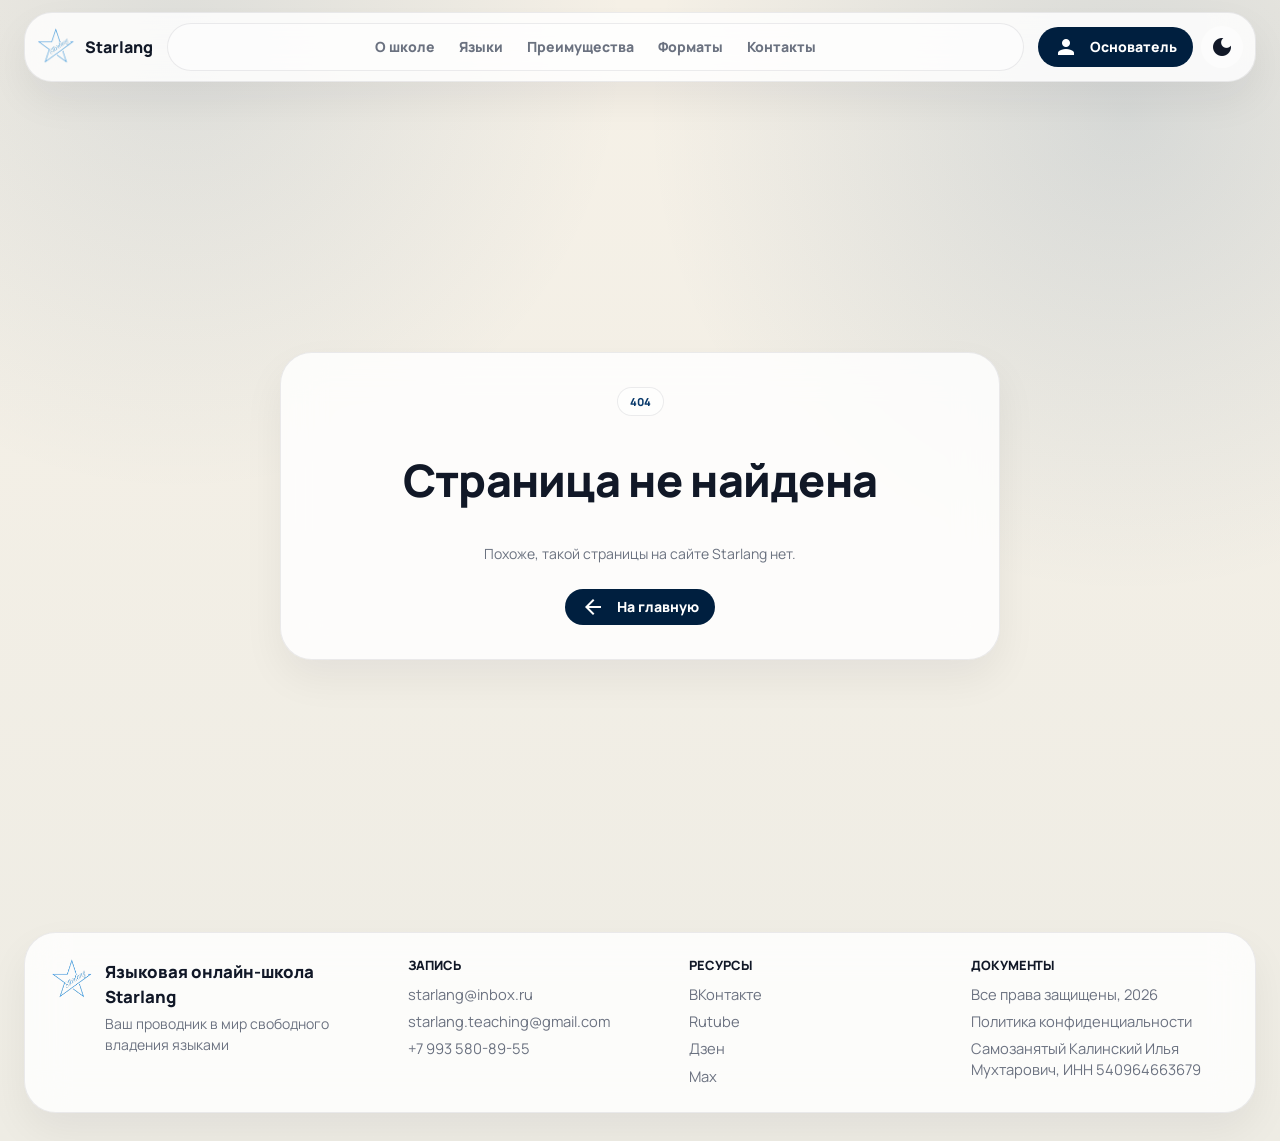
==== commit 3cc3af2e: "Renewed brand new version." ====
--- a/index.html
+++ b/index.html
@@ -1,3 +1,12 @@
-<!DOCTYPE html><html><head><title>Языковая онлайн - школа Starlang</title><meta charset=utf-8><meta name=description content="Языковая онлайн - школа Starlang"><meta name=format-detection content="telephone=no"><meta name=msapplication-tap-highlight content=no><meta name=viewport content="user-scalable=no,initial-scale=1,maximum-scale=1,minimum-scale=1,width=device-width"><link rel=icon type=image/png sizes=128x128 href="/icons/favicon-128x128.png"><link rel=icon type=image/png sizes=96x96 href="/icons/favicon-96x96.png"><link rel=icon type=image/png sizes=32x32 href="/icons/favicon-32x32.png"><link rel=icon type=image/png sizes=16x16 href="/icons/favicon-16x16.png"><link rel=icon type=image/ico href="/favicon.ico">  <script type="module" crossorigin src="/assets/index.2b01450e.js"></script>
-  <link rel="stylesheet" href="/assets/index.b7d0687b.css">
+<!DOCTYPE html><html lang=ru><head><meta charset=utf-8><meta name=format-detection content="telephone=no"><meta name=msapplication-tap-highlight content=no><meta name=viewport content="width=device-width,initial-scale=1,viewport-fit=cover"><title>Онлайн-школа иностранных языков Starlang — уроки онлайн</title><meta name=description content="Онлайн-уроки иностранных языков для взрослых, детей и бизнеса. Английский, немецкий, французский, испанский и другие языки в школе Starlang." data-static-seo=description><meta name=robots content="index, follow, max-image-preview:large, max-snippet:-1, max-video-preview:-1" data-static-seo=robots><meta property=og:locale content=ru_RU data-static-seo=og-locale><meta property=og:site_name content=Starlang data-static-seo=og-site-name><meta property=og:type content=website data-static-seo=og-type><meta property=og:title content="Онлайн-школа иностранных языков Starlang — уроки онлайн" data-static-seo=og-title><meta property=og:description content="Онлайн-уроки иностранных языков для взрослых, детей и бизнеса. Английский, немецкий, французский, испанский и другие языки в школе Starlang." data-static-seo=og-description><meta name=twitter:card content=summary_large_image data-static-seo=twitter-card><meta name=twitter:title content="Онлайн-школа иностранных языков Starlang — уроки онлайн" data-static-seo=twitter-title><meta name=twitter:description content="Онлайн-уроки иностранных языков для взрослых, детей и бизнеса. Английский, немецкий, французский, испанский и другие языки в школе Starlang." data-static-seo=twitter-description><link rel=canonical href=https://starlang.ru/ data-static-seo=canonical><meta property=og:url content=https://starlang.ru/ data-static-seo=og-url><meta property=og:image content=https://starlang.ru/images/promotion1.png data-static-seo=og-image><meta property=og:image:width content=1074 data-static-seo=og-image-width><meta property=og:image:height content=702 data-static-seo=og-image-height><meta property=og:image:alt content="Онлайн-школа иностранных языков Starlang" data-static-seo=og-image-alt><meta name=twitter:image content=https://starlang.ru/images/promotion1.png data-static-seo=twitter-image><meta name=theme-color content=#ffffff><script>(() => {
+        try {
+          if (localStorage.getItem('starlang:dark-mode') !== 'true') return;
+          document.documentElement.style.backgroundColor = '#151922';
+          document.documentElement.style.colorScheme = 'dark';
+          document.querySelector('meta[name="theme-color"]')?.setAttribute('content', '#151922');
+        } catch {}
+      })();</script><link rel=icon type=image/svg+xml href=/favicon.svg><link rel=apple-touch-icon href=/images/logo.png><script type=application/ld+json data-static-seo=organization-jsonld>{"@context":"https://schema.org","@type":"EducationalOrganization","name":"Языковая онлайн-школа Starlang","alternateName":"Starlang","description":"Онлайн-уроки иностранных языков для взрослых, детей и бизнеса. Английский, немецкий, французский, испанский и другие языки в школе Starlang.","@id":"https://starlang.ru/#organization","url":"https://starlang.ru/","logo":"https://starlang.ru/images/logo.png","image":"https://starlang.ru/images/promotion1.png","telephone":"+7 993 580-89-55","email":["starlang@inbox.ru","starlang.teaching@gmail.com"],"sameAs":["https://vk.com/school.starlang","https://rutube.ru/channel/37749810/","https://dzen.ru/starlang"]}</script><link rel=preconnect href=https://fonts.googleapis.com><link rel=preconnect href=https://fonts.gstatic.com crossorigin><link href="https://fonts.googleapis.com/css2?family=Manrope:wght@400;500;600;700;800;900&display=swap" rel=stylesheet>  <script type="module" crossorigin src="/assets/index-BwZyIM8m.js"></script>
+  <link rel="modulepreload" crossorigin href="/assets/runtime-core.esm-bundler-CIxmKYxc.js">
+  <link rel="modulepreload" crossorigin href="/assets/runtime-dom.esm-bundler-CK6iAQ-p.js">
+  <link rel="stylesheet" crossorigin href="/assets/index-BCPyTeH2.css">
 </head><body><div id=q-app></div></body></html>
--- a/assets/index-BCPyTeH2.css
+++ b/assets/index-BCPyTeH2.css
@@ -0,0 +1 @@
+@font-face{font-family:Material Icons;font-style:normal;font-weight:400;font-display:block;src:url(/assets/flUhRq6tzZclQEJ-Vdg-IuiaDsNcIhQ8tQ-D-x-0Q06.woff2)format("woff2"),url(/assets/flUhRq6tzZclQEJ-Vdg-IuiaDsNa-OUIwM9U8.woff)format("woff")}.material-icons{text-transform:none;letter-spacing:normal;word-wrap:normal;white-space:nowrap;-webkit-font-smoothing:antialiased;text-rendering:optimizelegibility;-moz-osx-font-smoothing:grayscale;font-feature-settings:"liga";direction:ltr;font-family:Material Icons;font-style:normal;font-weight:400;line-height:1;display:inline-block}*,:before,:after{box-sizing:inherit;-webkit-tap-highlight-color:transparent;-moz-tap-highlight-color:transparent}html,body,#q-app{direction:ltr;width:100%}body.platform-ios.within-iframe,body.platform-ios.within-iframe #q-app{width:100px;min-width:100%}html,body{box-sizing:border-box;margin:0}article,aside,details,figcaption,figure,footer,header,main,menu,nav,section,summary{display:block}abbr[title]{border-bottom:none;-webkit-text-decoration:underline dotted;text-decoration:underline dotted}img{border-style:none}code,kbd,pre,samp{font-family:monospace;font-size:1em}hr{box-sizing:content-box;height:0;overflow:visible}button,input,optgroup,select,textarea{font:inherit;margin:0;font-family:inherit}optgroup{font-weight:700}button,input,select{text-transform:none;overflow:visible}button::-moz-focus-inner{border:0;padding:0}input::-moz-focus-inner{border:0;padding:0}:is(button:-moz-focusring,input:-moz-focusring){outline:1px dotted buttontext}fieldset{padding:.35em .75em .625em}legend{box-sizing:border-box;color:inherit;white-space:normal;max-width:100%;padding:0;display:table}progress{vertical-align:baseline}textarea{overflow:auto}input[type=search]::-webkit-search-cancel-button{-webkit-appearance:none}input[type=search]::-webkit-search-decoration{-webkit-appearance:none}.q-icon{letter-spacing:normal;text-transform:none;white-space:nowrap;word-wrap:normal;text-align:center;box-sizing:content-box;fill:currentColor;direction:ltr;flex-shrink:0;width:1em;height:1em;line-height:1;position:relative}.q-icon:before,.q-icon:after{justify-content:center;align-items:center;width:100%;height:100%;display:flex!important}.q-icon>svg,.q-icon>img{width:100%;height:100%}.q-icon>div{box-sizing:border-box}.q-icon,.material-icons,.material-icons-outlined,.material-icons-round,.material-icons-sharp,.material-symbols-outlined,.material-symbols-rounded,.material-symbols-sharp{-webkit-user-select:none;user-select:none;cursor:inherit;font-size:inherit;vertical-align:middle;justify-content:center;align-items:center;display:inline-flex}.q-panel,.q-panel>div{width:100%;height:100%}.q-panel-parent{position:relative;overflow:hidden}.q-loading-bar{z-index:9998;background:#f44336;transition:transform .5s cubic-bezier(0,0,.2,1),opacity .5s;position:fixed}.q-loading-bar--top{width:100%;top:0;left:0;right:0}.q-loading-bar--bottom{width:100%;bottom:0;left:0;right:0}.q-loading-bar--right{height:100%;top:0;bottom:0;right:0}.q-loading-bar--left{height:100%;top:0;bottom:0;left:0}.q-avatar{vertical-align:middle;border-radius:50%;width:1em;height:1em;font-size:48px;display:inline-block;position:relative}.q-avatar__content{font-size:.5em;line-height:.5em}.q-avatar__content,.q-avatar img:not(.q-icon):not(.q-img__image){border-radius:inherit;height:inherit;width:inherit}.q-avatar--square{border-radius:0}.q-badge{background-color:var(--q-primary);color:#fff;vertical-align:baseline;border-radius:4px;min-height:12px;padding:2px 6px;font-size:12px;font-weight:400;line-height:1}.q-badge--single-line{white-space:nowrap}.q-badge--multi-line{word-break:break-all;word-wrap:break-word}.q-badge--floating{cursor:inherit;position:absolute;top:-4px;right:-3px}.q-badge--transparent{opacity:.8}.q-badge--outline{background-color:#0000;border:1px solid}.q-badge--rounded{border-radius:1em}.q-banner{background:#fff;min-height:54px;padding:8px 16px}.q-banner--top-padding{padding-top:14px}.q-banner__avatar{min-width:1px!important}.q-banner__avatar>.q-avatar{font-size:46px}.q-banner__avatar>.q-icon{font-size:40px}.q-banner__avatar:not(:empty)+.q-banner__content,.q-banner__actions.col-auto{padding-left:16px}.q-banner__actions.col-all .q-btn-item{margin:4px 0 0 4px}.q-banner--dense{min-height:32px;padding:8px}.q-banner--dense.q-banner--top-padding{padding-top:12px}.q-banner--dense .q-banner__avatar>.q-avatar,.q-banner--dense .q-banner__avatar>.q-icon{font-size:28px}.q-banner--dense .q-banner__avatar:not(:empty)+.q-banner__content,.q-banner--dense .q-banner__actions.col-auto{padding-left:8px}.q-bar{background:#0003}.q-bar>.q-icon{margin-left:2px}.q-bar>div,.q-bar>div+.q-icon{margin-left:8px}.q-bar>.q-btn{margin-left:2px}.q-bar>.q-icon:first-child,.q-bar>.q-btn:first-child,.q-bar>div:first-child{margin-left:0}.q-bar--standard{height:32px;padding:0 12px;font-size:18px}.q-bar--standard>div{font-size:16px}.q-bar--standard .q-btn{font-size:11px}.q-bar--dense{height:24px;padding:0 8px;font-size:14px}.q-bar--dense .q-btn{font-size:8px}.q-bar--dark{background:#ffffff26}.q-breadcrumbs__el{color:inherit}.q-breadcrumbs__el-icon{font-size:125%}.q-breadcrumbs__el-icon--with-label{margin-right:8px}[dir=rtl] .q-breadcrumbs__separator .q-icon{transform:scaleX(-1)}.q-btn{vertical-align:middle;color:inherit;text-transform:uppercase;text-align:center;cursor:default;background:0 0;border:0;outline:0;flex-direction:column;align-items:stretch;width:auto;height:auto;min-height:2.572em;padding:4px 16px;font-size:14px;font-weight:500;line-height:1.715em;text-decoration:none;display:inline-flex;position:relative}.q-btn .q-icon,.q-btn .q-spinner{font-size:1.715em}.q-btn.disabled{opacity:.7!important}.q-btn:before{content:"";border-radius:inherit;display:block;position:absolute;inset:0;box-shadow:0 1px 5px #0003,0 2px 2px #00000024,0 3px 1px -2px #0000001f}.q-btn--actionable{cursor:pointer}.q-btn--actionable.q-btn--standard:before{transition:box-shadow .3s cubic-bezier(.25,.8,.5,1)}.q-btn--actionable.q-btn--standard:active:before,.q-btn--actionable.q-btn--standard.q-btn--active:before{box-shadow:0 3px 5px -1px #0003,0 5px 8px #00000024,0 1px 14px #0000001f}.q-btn--no-uppercase{text-transform:none}.q-btn--rectangle{border-radius:3px}.q-btn--outline{background:0 0!important}.q-btn--outline:before{border:1px solid}.q-btn--push{border-radius:7px}.q-btn--push:before{border-bottom:3px solid #00000026}.q-btn--push.q-btn--actionable{transition:transform .3s cubic-bezier(.25,.8,.5,1)}.q-btn--push.q-btn--actionable:before{transition:border-width .3s cubic-bezier(.25,.8,.5,1)}.q-btn--push.q-btn--actionable:active,.q-btn--push.q-btn--actionable.q-btn--active{transform:translateY(2px)}.q-btn--push.q-btn--actionable:active:before,.q-btn--push.q-btn--actionable.q-btn--active:before{border-bottom-width:0}.q-btn--rounded{border-radius:28px}.q-btn--round{border-radius:50%;min-width:3em;min-height:3em;padding:0}.q-btn--square{border-radius:0}.q-btn--flat:before,.q-btn--outline:before,.q-btn--unelevated:before{box-shadow:none}.q-btn--dense{min-height:2em;padding:.285em}.q-btn--dense.q-btn--round{min-width:2.4em;min-height:2.4em;padding:0}.q-btn--dense .on-left{margin-right:6px}.q-btn--dense .on-right{margin-left:6px}.q-btn--fab .q-icon,.q-btn--fab-mini .q-icon{font-size:24px}.q-btn--fab{min-width:56px;min-height:56px;padding:16px}.q-btn--fab .q-icon{margin:auto}.q-btn--fab-mini{min-width:40px;min-height:40px;padding:8px}.q-btn__content{z-index:0;transition:opacity .3s}.q-btn__content--hidden{opacity:0;pointer-events:none}.q-btn__progress{border-radius:inherit;z-index:0}.q-btn__progress-indicator{z-index:-1;background:#ffffff40;transform:translate(-100%)}.q-btn__progress--dark .q-btn__progress-indicator{background:#0003}.q-btn--flat .q-btn__progress-indicator,.q-btn--outline .q-btn__progress-indicator{opacity:.2;background:currentColor}.q-btn-dropdown--split .q-btn-dropdown__arrow-container{padding:0 4px}.q-btn-dropdown--split .q-btn-dropdown__arrow-container.q-btn--outline{border-left:1px solid}.q-btn-dropdown--split .q-btn-dropdown__arrow-container:not(.q-btn--outline){border-left:1px solid #ffffff4d}.q-btn-dropdown--simple *+.q-btn-dropdown__arrow{margin-left:8px}.q-btn-dropdown__arrow{transition:transform .28s}.q-btn-dropdown--current{flex-grow:1}.q-btn-group{vertical-align:middle;border-radius:3px;box-shadow:0 1px 5px #0003,0 2px 2px #00000024,0 3px 1px -2px #0000001f}.q-btn-group>.q-btn-item{border-radius:inherit;align-self:stretch}.q-btn-group>.q-btn-item:before{box-shadow:none}.q-btn-group>.q-btn-item .q-badge--floating{right:0}.q-btn-group>.q-btn-group{box-shadow:none}.q-btn-group>.q-btn-group:first-child>.q-btn:first-child{border-top-left-radius:inherit;border-bottom-left-radius:inherit}.q-btn-group>.q-btn-group:last-child>.q-btn:last-child{border-top-right-radius:inherit;border-bottom-right-radius:inherit}.q-btn-group>.q-btn-group:not(:first-child)>.q-btn:first-child:before{border-left:0}.q-btn-group>.q-btn-group:not(:last-child)>.q-btn:last-child:before{border-right:0}.q-btn-group>.q-btn-item:not(:last-child){border-top-right-radius:0;border-bottom-right-radius:0}.q-btn-group>.q-btn-item:not(:first-child){border-top-left-radius:0;border-bottom-left-radius:0}.q-btn-group>.q-btn-item.q-btn--standard:before{z-index:-1}.q-btn-group--push{border-radius:7px}.q-btn-group--push>.q-btn--push.q-btn--actionable{transform:none}.q-btn-group--push>.q-btn--push.q-btn--actionable .q-btn__content{transition:margin-top .3s cubic-bezier(.25,.8,.5,1),margin-bottom .3s cubic-bezier(.25,.8,.5,1)}.q-btn-group--push>.q-btn--push.q-btn--actionable:active .q-btn__content,.q-btn-group--push>.q-btn--push.q-btn--actionable.q-btn--active .q-btn__content{margin-top:2px;margin-bottom:-2px}.q-btn-group--rounded{border-radius:28px}.q-btn-group--square{border-radius:0}.q-btn-group--flat,.q-btn-group--outline,.q-btn-group--unelevated{box-shadow:none}.q-btn-group--outline>.q-separator{display:none}.q-btn-group--outline>.q-btn-item+.q-btn-item:before{border-left:0}.q-btn-group--outline>.q-btn-item:not(:last-child):before{border-right:0}.q-btn-group--stretch{border-radius:0;align-self:stretch}.q-btn-group--glossy>.q-btn-item{background-image:linear-gradient(#ffffff4d,#fff0 50%,#0000001f 51%,#0000000a)!important}.q-btn-group--spread>.q-btn-group{display:flex!important}.q-btn-group--spread>.q-btn-item,.q-btn-group--spread>.q-btn-group>.q-btn-item:not(.q-btn-dropdown__arrow-container){flex:10000;width:auto;min-width:0;max-width:100%}.q-btn-toggle{position:relative}.q-card{vertical-align:top;background:#fff;border-radius:4px;position:relative;box-shadow:0 1px 5px #0003,0 2px 2px #00000024,0 3px 1px -2px #0000001f}.q-card>div:not(.q--avoid-card-border),.q-card>img:not(.q--avoid-card-border){border-radius:0}:is(.q-card>div:nth-child(1 of :not(.q--avoid-card-border)),.q-card>img:nth-child(1 of :not(.q--avoid-card-border))){border-top-left-radius:inherit;border-top-right-radius:inherit;border-top:0}:is(.q-card>div:nth-last-child(1 of :not(.q--avoid-card-border)),.q-card>img:nth-last-child(1 of :not(.q--avoid-card-border))){border-bottom-left-radius:inherit;border-bottom-right-radius:inherit;border-bottom:0}.q-card>div:not(.q--avoid-card-border){box-shadow:none;border-left:0;border-right:0}.q-card--bordered{border:1px solid #0000001f}.q-card--dark{border-color:#ffffff47;box-shadow:0 1px 5px #fff3,0 2px 2px #ffffff24,0 3px 1px -2px #ffffff1f}.q-card__section{position:relative}.q-card__section--vert{padding:16px}.q-card__section--horiz>div:not(.q--avoid-card-border),.q-card__section--horiz>img:not(.q--avoid-card-border){border-radius:0}:is(.q-card__section--horiz>div:nth-child(1 of :not(.q--avoid-card-border)),.q-card__section--horiz>img:nth-child(1 of :not(.q--avoid-card-border))){border-top-left-radius:inherit;border-bottom-left-radius:inherit}:is(.q-card__section--horiz>div:nth-last-child(1 of :not(.q--avoid-card-border)),.q-card__section--horiz>img:nth-last-child(1 of :not(.q--avoid-card-border))){border-top-right-radius:inherit;border-bottom-right-radius:inherit}.q-card__section--horiz>div:not(.q--avoid-card-border){box-shadow:none;border-top:0;border-bottom:0}.q-card__actions{align-items:center;padding:8px}.q-card__actions .q-btn--rectangle{padding:0 8px}.q-card__actions--horiz>.q-btn-item+.q-btn-item,.q-card__actions--horiz>.q-btn-group+.q-btn-item,.q-card__actions--horiz>.q-btn-item+.q-btn-group{margin-left:8px}.q-card__actions--vert>.q-btn-item.q-btn--round{align-self:center}.q-card__actions--vert>.q-btn-item+.q-btn-item,.q-card__actions--vert>.q-btn-group+.q-btn-item,.q-card__actions--vert>.q-btn-item+.q-btn-group{margin-top:4px}.q-card__actions--vert>.q-btn-group>.q-btn-item{flex-grow:1}.q-card>img{border:0;width:100%;max-width:100%;display:block}.q-carousel{background-color:#fff;height:400px}.q-carousel__slide{background-position:50%;background-size:cover;min-height:100%}.q-carousel__slide,.q-carousel .q-carousel--padding{padding:16px}.q-carousel__slides-container{height:100%}.q-carousel__control{color:#fff}.q-carousel__arrow{pointer-events:none}.q-carousel__arrow .q-icon{font-size:28px}.q-carousel__arrow .q-btn{pointer-events:all}.q-carousel__prev-arrow--horizontal,.q-carousel__next-arrow--horizontal{top:16px;bottom:16px}.q-carousel__prev-arrow--horizontal{left:16px}.q-carousel__next-arrow--horizontal{right:16px}.q-carousel__prev-arrow--vertical,.q-carousel__next-arrow--vertical{left:16px;right:16px}.q-carousel__prev-arrow--vertical{top:16px}.q-carousel__next-arrow--vertical{bottom:16px}.q-carousel__navigation--top,.q-carousel__navigation--bottom{left:16px;right:16px;overflow:auto hidden}.q-carousel__navigation--top{top:16px}.q-carousel__navigation--bottom{bottom:16px}.q-carousel__navigation--left,.q-carousel__navigation--right{top:16px;bottom:16px;overflow:hidden auto}.q-carousel__navigation--left>.q-carousel__navigation-inner,.q-carousel__navigation--right>.q-carousel__navigation-inner{flex-direction:column}.q-carousel__navigation--left{left:16px}.q-carousel__navigation--right{right:16px}.q-carousel__navigation-inner{flex:auto}.q-carousel__navigation .q-btn{margin:6px 4px;padding:5px}.q-carousel__navigation-icon--inactive{opacity:.7}.q-carousel .q-carousel__thumbnail{cursor:pointer;vertical-align:middle;opacity:.7;border:1px solid #0000;border-radius:4px;width:auto;height:50px;margin:2px;transition:opacity .3s;display:inline-block}.q-carousel .q-carousel__thumbnail:hover,.q-carousel .q-carousel__thumbnail--active{opacity:1}.q-carousel .q-carousel__thumbnail--active{cursor:default;border-color:currentColor}.q-carousel--navigation-top.q-carousel--with-padding .q-carousel__slide,.q-carousel--navigation-top .q-carousel--padding,.q-carousel--arrows-vertical.q-carousel--with-padding .q-carousel__slide,.q-carousel--arrows-vertical .q-carousel--padding{padding-top:60px}.q-carousel--navigation-bottom.q-carousel--with-padding .q-carousel__slide,.q-carousel--navigation-bottom .q-carousel--padding,.q-carousel--arrows-vertical.q-carousel--with-padding .q-carousel__slide,.q-carousel--arrows-vertical .q-carousel--padding{padding-bottom:60px}.q-carousel--navigation-left.q-carousel--with-padding .q-carousel__slide,.q-carousel--navigation-left .q-carousel--padding,.q-carousel--arrows-horizontal.q-carousel--with-padding .q-carousel__slide,.q-carousel--arrows-horizontal .q-carousel--padding{padding-left:60px}.q-carousel--navigation-right.q-carousel--with-padding .q-carousel__slide,.q-carousel--navigation-right .q-carousel--padding,.q-carousel--arrows-horizontal.q-carousel--with-padding .q-carousel__slide,.q-carousel--arrows-horizontal .q-carousel--padding{padding-right:60px}.q-carousel.fullscreen{height:100%}.q-message-name{font-size:small}.q-message-label{text-align:center;margin:24px 0;font-size:small}.q-message-stamp{color:inherit;opacity:.6;margin-top:4px;font-size:small;display:none}.q-message-avatar{border-radius:50%;width:48px;min-width:48px;height:48px}.q-message{margin-bottom:8px}.q-message:first-child .q-message-label{margin-top:0}.q-message-avatar--received{margin-right:8px}.q-message-text--received{color:#81c784;border-radius:4px 4px 4px 0}.q-message-text--received:last-child:before{border-bottom:8px solid;border-left:8px solid #0000;border-right:0 solid #0000;right:100%}.q-message-text-content--received{color:#000}.q-message-name--sent{text-align:right}.q-message-avatar--sent{margin-left:8px}.q-message-container--sent{flex-direction:row-reverse}.q-message-text--sent{color:#e0e0e0;border-radius:4px 4px 0}.q-message-text--sent:last-child:before{border-bottom:8px solid;border-left:0 solid #0000;border-right:8px solid #0000;left:100%}.q-message-text-content--sent{color:#000}.q-message-text{word-break:break-word;background:currentColor;padding:8px;line-height:1.2;position:relative}.q-message-text+.q-message-text{margin-top:3px}.q-message-text:last-child{min-height:48px}.q-message-text:last-child .q-message-stamp{display:block}.q-message-text:last-child:before{content:"";width:0;height:0;position:absolute;bottom:0}.q-checkbox{vertical-align:middle}.q-checkbox__native{width:1px;height:1px}.q-checkbox__bg,.q-checkbox__icon-container{-webkit-user-select:none;user-select:none}.q-checkbox__bg{-webkit-print-color-adjust:exact;border:2px solid;border-radius:2px;width:50%;height:50%;transition:background .22s cubic-bezier(0,0,.2,1);top:25%;left:25%}.q-checkbox__icon{color:currentColor;font-size:.5em}.q-checkbox__svg{color:#fff}.q-checkbox__truthy{stroke:currentColor;stroke-width:3.12px;stroke-dashoffset:29.7833px;stroke-dasharray:29.7833}.q-checkbox__indet{fill:currentColor;transform-origin:50%;transform:rotate(-280deg)scale(0)}.q-checkbox__inner{color:#0000008a;border-radius:50%;outline:0;width:1em;min-width:1em;height:1em;font-size:40px}.q-checkbox__inner--truthy,.q-checkbox__inner--indet{color:var(--q-primary)}.q-checkbox__inner--truthy .q-checkbox__bg,.q-checkbox__inner--indet .q-checkbox__bg{background:currentColor}.q-checkbox__inner--truthy path{stroke-dashoffset:0;transition:stroke-dashoffset .18s cubic-bezier(.4,0,.6,1)}.q-checkbox__inner--indet .q-checkbox__indet{transition:transform .22s cubic-bezier(0,0,.2,1);transform:rotate(0)scale(1)}.q-checkbox.disabled{opacity:.75!important}.q-checkbox--dark .q-checkbox__inner{color:#ffffffb3}.q-checkbox--dark .q-checkbox__inner:before{opacity:.32!important}.q-checkbox--dark .q-checkbox__inner--truthy,.q-checkbox--dark .q-checkbox__inner--indet{color:var(--q-primary)}.q-checkbox--dense .q-checkbox__inner{width:.5em;min-width:.5em;height:.5em}.q-checkbox--dense .q-checkbox__bg{width:90%;height:90%;top:5%;left:5%}.q-checkbox--dense .q-checkbox__label{padding-left:.5em}.q-checkbox--dense.reverse .q-checkbox__label{padding-left:0;padding-right:.5em}body.desktop .q-checkbox:not(.disabled) .q-checkbox__inner:before{content:"";opacity:.12;background:currentColor;border-radius:50%;transition:transform .22s cubic-bezier(0,0,.2,1);position:absolute;inset:0;transform:scale(0)}body.desktop .q-checkbox:not(.disabled):focus .q-checkbox__inner:before,body.desktop .q-checkbox:not(.disabled):hover .q-checkbox__inner:before{transform:scale(1)}body.desktop .q-checkbox--dense:not(.disabled):focus .q-checkbox__inner:before,body.desktop .q-checkbox--dense:not(.disabled):hover .q-checkbox__inner:before{transform:scale(1.4)}.q-chip{vertical-align:middle;color:#000000de;background:#e0e0e0;border-radius:16px;outline:0;max-width:100%;height:2em;margin:4px;padding:.5em .9em;font-size:14px;position:relative}.q-chip--colored .q-chip__icon,.q-chip--dark .q-chip__icon{color:inherit}.q-chip .q-avatar{border-radius:16px;margin-left:-.45em;margin-right:.2em;font-size:2em}.q-chip--outline{border:1px solid;background:0 0!important}.q-chip--outline .q-avatar{margin-left:calc(-.45em - 1px)}.q-chip--selected .q-avatar{display:none}.q-chip__icon{color:#0000008a;margin:-.2em;font-size:1.5em}.q-chip__icon--left{margin-right:.2em}.q-chip__icon--right{margin-left:.2em}.q-chip__icon--remove{opacity:.6;outline:0;margin-left:.1em;margin-right:-.5em}.q-chip__icon--remove:hover,.q-chip__icon--remove:focus{opacity:1}.q-chip__content{white-space:nowrap}.q-chip--dense{border-radius:12px;height:1.5em;padding:0 .4em}.q-chip--dense .q-avatar{border-radius:12px;margin-left:-.27em;margin-right:.1em;font-size:1.5em}.q-chip--dense .q-chip__icon{font-size:1.25em}.q-chip--dense .q-chip__icon--left{margin-right:.195em}.q-chip--dense .q-chip__icon--remove{margin-right:-.25em}.q-chip--square{border-radius:4px}.q-chip--square .q-avatar{border-radius:3px 0 0 3px}body.desktop .q-chip--clickable:focus{box-shadow:0 1px 3px #0003,0 1px 1px #00000024,0 2px 1px -1px #0000001f}body.desktop.body--dark .q-chip--clickable:focus{box-shadow:0 1px 3px #fff3,0 1px 1px #ffffff24,0 2px 1px -1px #ffffff1f}.q-circular-progress{vertical-align:middle;width:1em;height:1em;line-height:1;display:inline-block;position:relative}.q-circular-progress.q-focusable{border-radius:50%}.q-circular-progress__svg{width:100%;height:100%}.q-circular-progress__text{font-size:.25em}.q-circular-progress--indeterminate .q-circular-progress__svg{transform-origin:50%;animation:2s linear infinite q-spin}.q-circular-progress--indeterminate .q-circular-progress__circle{stroke-dasharray:1 400;stroke-dashoffset:0;animation:1.5s ease-in-out infinite q-circular-progress-circle}@keyframes q-circular-progress-circle{0%{stroke-dasharray:1 400;stroke-dashoffset:0}50%{stroke-dasharray:400 400;stroke-dashoffset:-100px}to{stroke-dasharray:400 400;stroke-dashoffset:-300px}}.q-color-picker{vertical-align:top;background:#fff;border-radius:4px;min-width:180px;max-width:350px;overflow:hidden;box-shadow:0 1px 5px #0003,0 2px 2px #00000024,0 3px 1px -2px #0000001f}.q-color-picker .q-tab{padding:0!important}.q-color-picker--bordered{border:1px solid #0000001f}.q-color-picker__header-tabs{height:32px}.q-color-picker__header input{border:0;line-height:24px}.q-color-picker__header .q-tab{height:32px!important;min-height:32px!important}.q-color-picker__header .q-tab--inactive{background:linear-gradient(#0000001a,#00000026 75%,#0000004d 100%)}.q-color-picker__error-icon{opacity:0;font-size:24px;transition:opacity .3s ease-in;bottom:2px;right:2px}.q-color-picker__header-content{background:#fff;position:relative}.q-color-picker__header-content--light{color:#000}.q-color-picker__header-content--dark{color:#fff}.q-color-picker__header-content--dark .q-tab--inactive:before{content:"";background:#fff3;position:absolute;inset:0}.q-color-picker__header-banner{height:36px}.q-color-picker__header-bg{background:#fff;background-image:url([data-uri])!important}.q-color-picker__footer{height:36px}.q-color-picker__footer .q-tab{height:36px!important;min-height:36px!important}.q-color-picker__footer .q-tab--inactive{background:linear-gradient(#0000004d 0%,#00000026 25%,#0000001a)}.q-color-picker__spectrum{width:100%;height:100%}.q-color-picker__spectrum-tab{padding:0!important}.q-color-picker__spectrum-white{background:linear-gradient(90deg,#fff,#fff0)}.q-color-picker__spectrum-black{background:linear-gradient(#0000,#000)}.q-color-picker__spectrum-circle{border-radius:50%;width:10px;height:10px;transform:translate(-5px,-5px);box-shadow:0 0 0 1.5px #fff,inset 0 0 1px 1px #0000004d,0 0 1px 2px #0006}.q-color-picker__hue .q-slider__track{opacity:1;background:linear-gradient(90deg,red 0%,#ff0 17%,#0f0 33%,#0ff 50%,#00f 67%,#f0f 83%,red 100%)!important}.q-color-picker__alpha .q-slider__track-container{padding-top:0}.q-color-picker__alpha .q-slider__track:before{content:"";border-radius:inherit;background:linear-gradient(90deg,#fff0,#757575);position:absolute;inset:0}.q-color-picker__sliders{padding:0 16px}.q-color-picker__sliders .q-slider__thumb{color:#424242}.q-color-picker__sliders .q-slider__thumb path{stroke-width:2px;fill:#0000}.q-color-picker__sliders .q-slider--active path{stroke-width:3px}.q-color-picker__tune-tab .q-slider{margin-left:18px;margin-right:18px}.q-color-picker__tune-tab input{border:1px solid #e0e0e0;border-radius:4px;width:3.5em;font-size:11px}.q-color-picker__palette-tab{padding:0!important}.q-color-picker__palette-rows--editable .q-color-picker__cube{cursor:pointer}.q-color-picker__cube{padding-bottom:10%;width:10%!important}.q-color-picker input{color:inherit;text-align:center;background:0 0;outline:0}.q-color-picker .q-tabs{overflow:hidden}.q-color-picker .q-tab--active{box-shadow:0 0 14px 3px #0003}.q-color-picker .q-tab--active .q-focus-helper,.q-color-picker .q-tab__indicator{display:none}.q-color-picker .q-tab-panels{background:inherit}.q-color-picker--dark{box-shadow:0 1px 5px #fff3,0 2px 2px #ffffff24,0 3px 1px -2px #ffffff1f}.q-color-picker--dark .q-color-picker__tune-tab input{border:1px solid #ffffff4d}.q-color-picker--dark .q-slider__thumb{color:#fafafa}.q-date{background:#fff;border-radius:4px;width:290px;min-width:290px;max-width:100%;display:inline-flex;box-shadow:0 1px 5px #0003,0 2px 2px #00000024,0 3px 1px -2px #0000001f}.q-date--bordered{border:1px solid #0000001f}.q-date__header{border-top-left-radius:inherit;color:#fff;background-color:var(--q-primary);padding:16px}.q-date__actions{padding:0 16px 16px}.q-date__content,.q-date__main{outline:0}.q-date__content .q-btn{font-weight:400}.q-date__header-link{opacity:.64;outline:0;transition:opacity .3s ease-out}.q-date__header-link--active,.q-date__header-link:hover,.q-date__header-link:focus{opacity:1}.q-date__header-subtitle{letter-spacing:.00938em;font-size:14px;line-height:1.75}.q-date__header-title-label{letter-spacing:.00735em;font-size:24px;line-height:1.2}.q-date__view{width:100%;height:100%;min-height:290px;padding:16px}.q-date__navigation{height:12.5%}.q-date__navigation>div:first-child{justify-content:flex-end;width:8%;min-width:24px}.q-date__navigation>div:last-child{justify-content:flex-start;width:8%;min-width:24px}.q-date__calendar-weekdays{height:12.5%}.q-date__calendar-weekdays>div{opacity:.38;font-size:12px}.q-date__calendar-item{vertical-align:middle;justify-content:center;align-items:center;padding:1px;display:inline-flex;position:relative;width:14.285%!important;height:12.5%!important}.q-date__calendar-item:after{content:"";pointer-events:none;border:1px dashed #0000;position:absolute;inset:1px 0}.q-date__calendar-item>div,.q-date__calendar-item button{border-radius:50%;width:30px;height:30px}.q-date__calendar-item>div{text-align:center;line-height:30px}.q-date__calendar-item>button{line-height:22px}.q-date__calendar-item--out{opacity:.18}.q-date__calendar-item--fill{visibility:hidden}.q-date__range:before,.q-date__range-from:before,.q-date__range-to:before{content:"";opacity:.3;background-color:currentColor;position:absolute;inset:1px 0}.q-date__range:nth-child(7n-6):before,.q-date__range-from:nth-child(7n-6):before,.q-date__range-to:nth-child(7n-6):before{border-top-left-radius:0;border-bottom-left-radius:0}.q-date__range:nth-child(7n):before,.q-date__range-from:nth-child(7n):before,.q-date__range-to:nth-child(7n):before{border-top-right-radius:0;border-bottom-right-radius:0}.q-date__range-from:before{left:50%}.q-date__range-to:before{right:50%}.q-date__edit-range:after{border-color:currentColor #0000}.q-date__edit-range:nth-child(7n-6):after{border-top-left-radius:0;border-bottom-left-radius:0}.q-date__edit-range:nth-child(7n):after{border-top-right-radius:0;border-bottom-right-radius:0}.q-date__edit-range-from:after,.q-date__edit-range-from-to:after{border-top-color:currentColor;border-bottom-color:currentColor;border-left-color:currentColor;border-top-left-radius:28px;border-bottom-left-radius:28px;left:4px}.q-date__edit-range-to:after,.q-date__edit-range-from-to:after{border-top-color:currentColor;border-bottom-color:currentColor;border-right-color:currentColor;border-top-right-radius:28px;border-bottom-right-radius:28px;right:4px}.q-date__calendar-days-container{height:75%;min-height:192px}.q-date__calendar-days>div{height:16.66%!important}.q-date__event{background-color:var(--q-secondary);border-radius:5px;width:8px;height:5px;position:absolute;bottom:2px;left:50%;transform:translate(-50%)}.q-date__today{box-shadow:0 0 1px}.q-date__years-content{padding:0 8px}.q-date__years-item,.q-date__months-item{flex:0 0 33.3333%}.q-date.disabled .q-date__header,.q-date.disabled .q-date__content,.q-date--readonly .q-date__header,.q-date--readonly .q-date__content{pointer-events:none}.q-date--readonly .q-date__navigation{display:none}.q-date--portrait{flex-direction:column}.q-date--portrait-standard .q-date__content{height:calc(100% - 86px)}.q-date--portrait-standard .q-date__header{border-top-right-radius:inherit;height:86px}.q-date--portrait-standard .q-date__header-title{align-items:center;height:30px}.q-date--portrait-minimal .q-date__content{height:100%}.q-date--landscape{flex-direction:row;align-items:stretch;min-width:420px}.q-date--landscape>div{flex-direction:column;display:flex}.q-date--landscape .q-date__content{height:100%}.q-date--landscape-standard{min-width:420px}.q-date--landscape-standard .q-date__header{border-bottom-left-radius:inherit;width:110px;min-width:110px}.q-date--landscape-standard .q-date__header-title{flex-direction:column}.q-date--landscape-standard .q-date__header-today{margin-top:12px;margin-left:-8px}.q-date--landscape-minimal{width:310px}.q-date--dark{border-color:#ffffff47;box-shadow:0 1px 5px #fff3,0 2px 2px #ffffff24,0 3px 1px -2px #ffffff1f}.q-dialog__title{letter-spacing:.0125em;font-size:1.25rem;font-weight:500;line-height:1.6}.q-dialog__progress{font-size:4rem}.q-dialog__inner{outline:0}.q-dialog__inner>div{pointer-events:all;-webkit-overflow-scrolling:touch;will-change:scroll-position;border-radius:4px;overflow:auto}.q-dialog__inner--square>div{border-radius:0!important}.q-dialog__inner>.q-card>.q-card__actions .q-btn--rectangle{min-width:64px}.q-dialog__inner--minimized{padding:24px}.q-dialog__inner--minimized>div{max-height:calc(100vh - 48px)}.q-dialog__inner--maximized>div{width:100%;max-width:100vw;height:100%;max-height:100vh;border-radius:0!important;top:0!important;left:0!important}.q-dialog__inner--top,.q-dialog__inner--bottom{padding-top:0!important;padding-bottom:0!important}.q-dialog__inner--right,.q-dialog__inner--left{padding-left:0!important;padding-right:0!important}.q-dialog__inner--left:not(.q-dialog__inner--animating)>div,.q-dialog__inner--top:not(.q-dialog__inner--animating)>div{border-top-left-radius:0}.q-dialog__inner--right:not(.q-dialog__inner--animating)>div,.q-dialog__inner--top:not(.q-dialog__inner--animating)>div{border-top-right-radius:0}.q-dialog__inner--left:not(.q-dialog__inner--animating)>div,.q-dialog__inner--bottom:not(.q-dialog__inner--animating)>div{border-bottom-left-radius:0}.q-dialog__inner--right:not(.q-dialog__inner--animating)>div,.q-dialog__inner--bottom:not(.q-dialog__inner--animating)>div{border-bottom-right-radius:0}.q-dialog__inner--fullwidth>div{width:100%!important;max-width:100%!important}.q-dialog__inner--fullheight>div{height:100%!important;max-height:100%!important}.q-dialog__backdrop{z-index:-1;pointer-events:all;background:#0006;outline:0}body.platform-ios .q-dialog__inner--minimized>div,body.platform-android:not(.native-mobile) .q-dialog__inner--minimized>div{max-height:calc(100vh - 108px)}body.q-ios-padding .q-dialog__inner{padding-top:20px!important;padding-top:env(safe-area-inset-top)!important;padding-bottom:env(safe-area-inset-bottom)!important}body.q-ios-padding .q-dialog__inner>div{max-height:calc(100vh - env(safe-area-inset-top) - env(safe-area-inset-bottom))!important}@media (max-width:599.98px){.q-dialog__inner--top,.q-dialog__inner--bottom{padding-left:0;padding-right:0}.q-dialog__inner--top>div,.q-dialog__inner--bottom>div{width:100%!important}}@media (min-width:600px){.q-dialog__inner--minimized>div{max-width:560px}}.q-body--dialog{overflow:hidden}.q-editor{background-color:#fff;border:1px solid #0000001f;border-radius:4px}.q-editor.disabled{border-style:dashed}.q-editor>div:first-child,.q-editor__toolbars-container,.q-editor__toolbars-container>div:first-child{border-top-left-radius:inherit;border-top-right-radius:inherit}.q-editor__content{border-bottom-left-radius:inherit;border-bottom-right-radius:inherit;outline:0;max-width:100%;min-height:10em;padding:10px;overflow:auto}.q-editor__content pre{white-space:pre-wrap}.q-editor__content hr{background:#0000001f;border:0;outline:0;height:1px;margin:1px}.q-editor__content:empty:not(:focus):before{content:attr(placeholder);opacity:.7}.q-editor__toolbar{border-bottom:1px solid #0000001f;min-height:32px}.q-editor__toolbars-container{max-width:100%}.q-editor .q-btn{margin:4px}.q-editor__toolbar-group{margin:0 4px;position:relative}.q-editor__toolbar-group+.q-editor__toolbar-group:before{content:"";background:#0000001f;width:1px;position:absolute;top:4px;bottom:4px;left:-4px}.q-editor__link-input{color:inherit;text-transform:none;background:0 0;border:none;border-radius:0;outline:0;text-decoration:none}.q-editor--flat,.q-editor--flat .q-editor__toolbar{border:0}.q-editor--dense .q-editor__toolbar-group{flex-wrap:nowrap;align-items:center;display:flex}.q-editor--dark{border-color:#ffffff47}.q-editor--dark .q-editor__content hr{background:#ffffff47}.q-editor--dark .q-editor__toolbar{border-color:#ffffff47}.q-editor--dark .q-editor__toolbar-group+.q-editor__toolbar-group:before{background:#ffffff47}.q-expansion-item__border{opacity:0}.q-expansion-item__toggle-icon{transition:transform .3s;position:relative}.q-expansion-item__toggle-icon--rotated{transform:rotate(180deg)}.q-expansion-item__toggle-focus{width:1em!important;height:1em!important;position:relative!important}.q-expansion-item__toggle-focus+.q-expansion-item__toggle-icon{margin-top:-1em}.q-expansion-item--standard.q-expansion-item--expanded>div>.q-expansion-item__border{opacity:1}.q-expansion-item--popup{transition:padding .5s}.q-expansion-item--popup>.q-expansion-item__container{border:1px solid #0000001f}.q-expansion-item--popup>.q-expansion-item__container>.q-separator{display:none}.q-expansion-item--popup.q-expansion-item--collapsed{padding:0 15px}.q-expansion-item--popup.q-expansion-item--expanded{padding:15px 0}.q-expansion-item--popup.q-expansion-item--expanded+.q-expansion-item--popup.q-expansion-item--expanded{padding-top:0}.q-expansion-item--popup.q-expansion-item--collapsed:not(:first-child)>.q-expansion-item__container{border-top-width:0}.q-expansion-item--popup.q-expansion-item--expanded+.q-expansion-item--popup.q-expansion-item--collapsed>.q-expansion-item__container{border-top-width:1px}.q-expansion-item__content>.q-card{box-shadow:none;border-radius:0}.q-expansion-item:first-child>div>.q-expansion-item__border--top,.q-expansion-item:last-child>div>.q-expansion-item__border--bottom,.q-expansion-item--expanded+.q-expansion-item--expanded>div>.q-expansion-item__border--top{opacity:0}.q-expansion-item--expanded .q-textarea--autogrow textarea{animation:q-expansion-done}@keyframes q-expansion-done{0%{--q-exp-done:1}}.z-fab{z-index:990}.q-fab{vertical-align:middle;position:relative}.q-fab>.q-btn{width:100%}.q-fab--form-rounded{border-radius:28px}.q-fab--form-square{border-radius:4px}.q-fab__icon,.q-fab__active-icon{transition:opacity .4s,transform .4s}.q-fab__icon{opacity:1;transform:rotate(0)}.q-fab__active-icon{opacity:0;transform:rotate(-180deg)}.q-fab__label--external{padding:0 8px;transition:opacity .18s cubic-bezier(.65,.815,.735,.395);position:absolute}.q-fab__label--external-hidden{opacity:0;pointer-events:none}.q-fab__label--external-left{top:50%;left:-12px;transform:translate(-100%,-50%)}.q-fab__label--external-right{top:50%;right:-12px;transform:translate(100%,-50%)}.q-fab__label--external-bottom{bottom:-12px;left:50%;transform:translate(-50%,100%)}.q-fab__label--external-top{top:-12px;left:50%;transform:translate(-50%,-100%)}.q-fab__label--internal{max-height:30px;padding:0;transition:font-size .12s cubic-bezier(.65,.815,.735,.395),max-height .12s cubic-bezier(.65,.815,.735,.395),opacity 70ms cubic-bezier(.65,.815,.735,.395)}.q-fab__label--internal-hidden{opacity:0;font-size:0}.q-fab__label--internal-top{padding-bottom:.12em}.q-fab__label--internal-bottom{padding-top:.12em}.q-fab__label--internal-top.q-fab__label--internal-hidden,.q-fab__label--internal-bottom.q-fab__label--internal-hidden{max-height:0}.q-fab__label--internal-left{padding-left:.285em;padding-right:.571em}.q-fab__label--internal-right{padding-left:.571em;padding-right:.285em}.q-fab__icon-holder{min-width:24px;min-height:24px;position:relative}.q-fab__icon-holder--opened .q-fab__icon{opacity:0;transform:rotate(180deg)}.q-fab__icon-holder--opened .q-fab__active-icon{opacity:1;transform:rotate(0)}.q-fab__actions{opacity:0;pointer-events:none;justify-content:center;align-self:center;align-items:center;padding:3px;transition:transform .18s ease-in,opacity .18s ease-in;position:absolute}.q-fab__actions .q-btn{margin:5px}.q-fab__actions--right{transform-origin:0;height:56px;margin-left:9px;left:100%;transform:scale(.4)translate(-62px)}.q-fab__actions--left{transform-origin:100%;flex-direction:row-reverse;height:56px;margin-right:9px;right:100%;transform:scale(.4)translate(62px)}.q-fab__actions--up{transform-origin:50% 100%;flex-direction:column-reverse;width:56px;margin-bottom:9px;bottom:100%;transform:scale(.4)translateY(62px)}.q-fab__actions--down{transform-origin:50% 0;flex-direction:column;width:56px;margin-top:9px;top:100%;transform:scale(.4)translateY(-62px)}.q-fab__actions--up,.q-fab__actions--down{margin-left:-28px;left:50%}.q-fab__actions--opened{opacity:1;pointer-events:all;transform:scale(1)translate(.1px)}.q-fab--align-left>.q-fab__actions--up,.q-fab--align-left>.q-fab__actions--down{align-items:flex-start;left:28px}.q-fab--align-right>.q-fab__actions--up,.q-fab--align-right>.q-fab__actions--down{align-items:flex-end;left:auto;right:0}.q-field{font-size:14px}.q-field ::-ms-clear{display:none}.q-field ::-ms-reveal{display:none}.q-field--with-bottom{padding-bottom:20px}.q-field__marginal{color:#0000008a;height:56px;font-size:24px}.q-field__marginal>*+*{margin-left:2px}.q-field__marginal .q-avatar{font-size:32px}.q-field__before,.q-field__prepend{padding-right:12px}.q-field__after,.q-field__append{padding-left:12px}.q-field__after:empty,.q-field__append:empty{display:none}.q-field__append+.q-field__append{padding-left:2px}.q-field__inner{text-align:left}.q-field__bottom{color:#0000008a;-webkit-backface-visibility:hidden;backface-visibility:hidden;min-height:20px;padding:8px 12px 0;font-size:12px;line-height:1}.q-field__bottom--animated{position:absolute;bottom:0;left:0;right:0;transform:translateY(100%)}.q-field__messages{line-height:1}.q-field__messages>div{word-break:break-word;word-wrap:break-word;overflow-wrap:break-word}.q-field__messages>div+div{margin-top:4px}.q-field__counter{padding-left:8px;line-height:1}.q-field--item-aligned{padding:8px 16px}.q-field--item-aligned .q-field__before{min-width:56px}.q-field__control-container{height:inherit}.q-field__control{color:var(--q-primary);outline:none;max-width:100%;height:56px}.q-field__control:before,.q-field__control:after{content:"";pointer-events:none;position:absolute;inset:0}.q-field__control:before{border-radius:inherit}.q-field__shadow{opacity:0;white-space:pre-wrap;transition:opacity .36s cubic-bezier(.4,0,.2,1);top:8px;overflow:hidden}.q-field__shadow+.q-field__native::placeholder{transition:opacity .36s cubic-bezier(.4,0,.2,1)}.q-field__shadow+.q-field__native:focus::placeholder{opacity:0}.q-field__native,.q-field__prefix,.q-field__suffix,.q-field__input{letter-spacing:.00937em;-webkit-text-decoration:inherit;text-decoration:inherit;text-transform:inherit;color:#000000de;background:0 0;border:none;border-radius:0;outline:0;padding:6px 0;font-weight:400;line-height:28px}.q-field__native,.q-field__input{-webkit-user-select:auto;user-select:auto;width:100%;min-width:0;outline:0!important}:-webkit-any(.q-field__native:-webkit-autofill,.q-field__input:-webkit-autofill){-webkit-animation-name:q-autofill;-webkit-animation-fill-mode:both}:is(.q-field__native:autofill,.q-field__input:autofill){-webkit-animation-name:q-autofill;-webkit-animation-fill-mode:both}.q-field__native:invalid,.q-field__input:invalid{box-shadow:none}.q-field__native[type=file]{line-height:1em}.q-field__input{height:0;min-height:24px;padding:0;line-height:24px}.q-field__prefix,.q-field__suffix{white-space:nowrap;transition:opacity .36s cubic-bezier(.4,0,.2,1)}.q-field__prefix{padding-right:4px}.q-field__suffix{padding-left:4px}.q-field--readonly .q-placeholder,.q-field--disabled .q-placeholder{opacity:1!important}.q-field--readonly.q-field--labeled .q-field__native,.q-field--readonly.q-field--labeled .q-field__input{cursor:default}.q-field--readonly.q-field--float .q-field__native,.q-field--readonly.q-field--float .q-field__input{cursor:text}.q-field--disabled .q-field__inner{cursor:not-allowed}.q-field--disabled .q-field__control{pointer-events:none}.q-field--disabled .q-field__control>div{opacity:.6!important}.q-field--disabled .q-field__control>div,.q-field--disabled .q-field__control>div *{outline:0!important}.q-field__label{color:#0009;letter-spacing:.00937em;max-width:100%;-webkit-text-decoration:inherit;text-decoration:inherit;text-transform:inherit;transform-origin:0 0;-webkit-backface-visibility:hidden;backface-visibility:hidden;font-size:16px;font-weight:400;line-height:1.25;transition:transform .36s cubic-bezier(.4,0,.2,1),max-width .324s cubic-bezier(.4,0,.2,1);top:18px;left:0}.q-field__label:has(+:-webkit-any(.q-field__native,.q-field__input):-webkit-any(:-webkit-autofill,[type=color],[type=date],[type=datetime-local],[type=month],[type=time],[type=week])){transform:translateY(-40%)scale(.75)}.q-field__label:has(+:is(.q-field__native,.q-field__input):is(:autofill,[type=color],[type=date],[type=datetime-local],[type=month],[type=time],[type=week])){transform:translateY(-40%)scale(.75)}.q-field--float .q-field__label{max-width:133%;transition:transform .36s cubic-bezier(.4,0,.2,1),max-width .396s cubic-bezier(.4,0,.2,1);transform:translateY(-40%)scale(.75)}.q-field--highlighted .q-field__label{color:currentColor}.q-field--highlighted .q-field__shadow{opacity:.5}.q-field--filled .q-field__control{background:#0000000d;border-radius:4px 4px 0 0;padding:0 12px}.q-field--filled .q-field__control:before{opacity:0;background:#0000000d;border-bottom:1px solid #0000006b;transition:opacity .36s cubic-bezier(.4,0,.2,1),background .36s cubic-bezier(.4,0,.2,1)}.q-field--filled .q-field__control:hover:before{opacity:1}.q-field--filled .q-field__control:after{transform-origin:bottom;background:currentColor;height:2px;transition:transform .36s cubic-bezier(.4,0,.2,1);top:auto;transform:scaleX(0)}.q-field--filled.q-field--rounded .q-field__control{border-radius:28px 28px 0 0}.q-field--filled.q-field--highlighted .q-field__control:before{opacity:1;background:#0000001f}.q-field--filled.q-field--highlighted .q-field__control:after{transform:scale(1)}.q-field--filled.q-field--dark .q-field__control,.q-field--filled.q-field--dark .q-field__control:before{background:#ffffff12}.q-field--filled.q-field--dark.q-field--highlighted .q-field__control:before{background:#ffffff1a}.q-field--filled.q-field--readonly .q-field__control:before{opacity:1;background:0 0;border-bottom-style:dashed}.q-field--outlined .q-field__control{border-radius:4px;padding:0 12px}.q-field--outlined .q-field__control:before{border:1px solid #0000003d;transition:border-color .36s cubic-bezier(.4,0,.2,1)}.q-field--outlined .q-field__control:hover:before{border-color:#000}.q-field--outlined .q-field__control:after{height:inherit;border-radius:inherit;border:2px solid #0000;transition:border-color .36s cubic-bezier(.4,0,.2,1)}:-webkit-any(.q-field--outlined .q-field__native:-webkit-autofill,.q-field--outlined .q-field__input:-webkit-autofill){margin-top:1px;margin-bottom:1px}:is(.q-field--outlined .q-field__native:autofill,.q-field--outlined .q-field__input:autofill){margin-top:1px;margin-bottom:1px}.q-field--outlined.q-field--rounded .q-field__control{border-radius:28px}.q-field--outlined.q-field--highlighted .q-field__control:hover:before{border-color:#0000}.q-field--outlined.q-field--highlighted .q-field__control:after{border-width:2px;border-color:currentColor;transform:scale(1)}.q-field--outlined.q-field--readonly .q-field__control:before{border-style:dashed}.q-field--standard .q-field__control:before{border-bottom:1px solid #0000003d;transition:border-color .36s cubic-bezier(.4,0,.2,1)}.q-field--standard .q-field__control:hover:before{border-color:#000}.q-field--standard .q-field__control:after{border-bottom-left-radius:inherit;border-bottom-right-radius:inherit;transform-origin:bottom;background:currentColor;height:2px;transition:transform .36s cubic-bezier(.4,0,.2,1);top:auto;transform:scaleX(0)}.q-field--standard.q-field--highlighted .q-field__control:after{transform:scale(1)}.q-field--standard.q-field--readonly .q-field__control:before{border-bottom-style:dashed}.q-field--dark .q-field__control:before{border-color:#fff9}.q-field--dark .q-field__control:hover:before{border-color:#fff}.q-field--dark .q-field__native,.q-field--dark .q-field__prefix,.q-field--dark .q-field__suffix,.q-field--dark .q-field__input{color:#fff}.q-field--dark:not(.q-field--highlighted) .q-field__label,.q-field--dark .q-field__marginal,.q-field--dark .q-field__bottom{color:#ffffffb3}.q-field--standout .q-field__control{background:#0000000d;border-radius:4px;padding:0 12px;transition:box-shadow .36s cubic-bezier(.4,0,.2,1),background-color .36s cubic-bezier(.4,0,.2,1)}.q-field--standout .q-field__control:before{opacity:0;background:#00000012;transition:opacity .36s cubic-bezier(.4,0,.2,1),background .36s cubic-bezier(.4,0,.2,1)}.q-field--standout .q-field__control:hover:before{opacity:1}.q-field--standout.q-field--rounded .q-field__control{border-radius:28px}.q-field--standout.q-field--highlighted .q-field__control{background:#000;box-shadow:0 1px 5px #0003,0 2px 2px #00000024,0 3px 1px -2px #0000001f}.q-field--standout.q-field--highlighted .q-field__native,.q-field--standout.q-field--highlighted .q-field__prefix,.q-field--standout.q-field--highlighted .q-field__suffix,.q-field--standout.q-field--highlighted .q-field__prepend,.q-field--standout.q-field--highlighted .q-field__append,.q-field--standout.q-field--highlighted .q-field__input{color:#fff}.q-field--standout.q-field--readonly .q-field__control:before{opacity:1;background:0 0;border:1px dashed #0000003d}.q-field--standout.q-field--dark .q-field__control,.q-field--standout.q-field--dark .q-field__control:before{background:#ffffff12}.q-field--standout.q-field--dark.q-field--highlighted .q-field__control{background:#fff}.q-field--standout.q-field--dark.q-field--highlighted .q-field__native,.q-field--standout.q-field--dark.q-field--highlighted .q-field__prefix,.q-field--standout.q-field--dark.q-field--highlighted .q-field__suffix,.q-field--standout.q-field--dark.q-field--highlighted .q-field__prepend,.q-field--standout.q-field--dark.q-field--highlighted .q-field__append,.q-field--standout.q-field--dark.q-field--highlighted .q-field__input{color:#000}.q-field--standout.q-field--dark.q-field--readonly .q-field__control:before{border-color:#ffffff3d}.q-field--labeled .q-field__native,.q-field--labeled .q-field__prefix,.q-field--labeled .q-field__suffix{padding-top:24px;padding-bottom:8px;line-height:24px}.q-field--labeled .q-field__shadow{top:0}.q-field--labeled:not(.q-field--float) .q-field__prefix,.q-field--labeled:not(.q-field--float) .q-field__suffix{opacity:0}.q-field--labeled:not(.q-field--float) .q-field__native::placeholder,.q-field--labeled:not(.q-field--float) .q-field__input::placeholder{color:#0000}.q-field--labeled.q-field--dense .q-field__native,.q-field--labeled.q-field--dense .q-field__prefix,.q-field--labeled.q-field--dense .q-field__suffix{padding-top:14px;padding-bottom:2px}.q-field--dense .q-field--with-bottom{padding-bottom:19px}.q-field--dense .q-field__shadow{top:0}.q-field--dense .q-field__control,.q-field--dense .q-field__marginal{height:40px}.q-field--dense .q-field__bottom{font-size:11px}.q-field--dense .q-field__label{font-size:14px;top:10px}.q-field--dense .q-field__before,.q-field--dense .q-field__prepend{padding-right:6px}.q-field--dense .q-field__after,.q-field--dense .q-field__append{padding-left:6px}.q-field--dense .q-field__append+.q-field__append{padding-left:2px}.q-field--dense .q-field__marginal .q-avatar{font-size:24px}.q-field--dense.q-field--float .q-field__label{transform:translateY(-30%)scale(.75)}.q-field--dense .q-field__label:has(+:-webkit-any(.q-field__native,.q-field__input):-webkit-any(:-webkit-autofill,[type=color],[type=date],[type=datetime-local],[type=month],[type=time],[type=week])){transform:translateY(-30%)scale(.75)}.q-field--dense .q-field__label:has(+:is(.q-field__native,.q-field__input):is(:autofill,[type=color],[type=date],[type=datetime-local],[type=month],[type=time],[type=week])){transform:translateY(-30%)scale(.75)}.q-field--borderless .q-field__bottom,.q-field--borderless.q-field--dense .q-field__control,.q-field--standard .q-field__bottom,.q-field--standard.q-field--dense .q-field__control{padding-left:0;padding-right:0}.q-field--error .q-field__label{animation:.36s q-field-label}.q-field--error .q-field__bottom{color:var(--q-negative)}.q-field__focusable-action{opacity:.6;cursor:pointer;color:inherit;background:0 0;border:0;padding:0;outline:0!important}.q-field__focusable-action:hover,.q-field__focusable-action:focus{opacity:1}.q-field--auto-height .q-field__control{height:auto}.q-field--auto-height .q-field__control,.q-field--auto-height .q-field__native{min-height:56px}.q-field--auto-height .q-field__native{align-items:center}.q-field--auto-height .q-field__control-container{padding-top:0}.q-field--auto-height .q-field__native,.q-field--auto-height .q-field__prefix,.q-field--auto-height .q-field__suffix{line-height:18px}.q-field--auto-height.q-field--labeled .q-field__control-container{padding-top:24px}.q-field--auto-height.q-field--labeled .q-field__shadow{top:24px}.q-field--auto-height.q-field--labeled .q-field__native,.q-field--auto-height.q-field--labeled .q-field__prefix,.q-field--auto-height.q-field--labeled .q-field__suffix{padding-top:0}.q-field--auto-height.q-field--labeled .q-field__native{min-height:24px}.q-field--auto-height.q-field--dense .q-field__control,.q-field--auto-height.q-field--dense .q-field__native{min-height:40px}.q-field--auto-height.q-field--dense.q-field--labeled .q-field__control-container{padding-top:14px}.q-field--auto-height.q-field--dense.q-field--labeled .q-field__shadow{top:14px}.q-field--auto-height.q-field--dense.q-field--labeled .q-field__native{min-height:24px}.q-field--square .q-field__control{border-radius:0!important}.q-transition--field-message-enter-active,.q-transition--field-message-leave-active{transition:transform .6s cubic-bezier(.86,0,.07,1),opacity .6s cubic-bezier(.86,0,.07,1)}.q-transition--field-message-enter-from,.q-transition--field-message-leave-to{opacity:0;transform:translateY(-10px)}.q-transition--field-message-leave-from,.q-transition--field-message-leave-active{position:absolute}@keyframes q-field-label{40%{margin-left:2px}60%,80%{margin-left:-2px}70%,90%{margin-left:2px}}@keyframes q-autofill{to{color:inherit;background:0 0}}.q-file .q-field__native{word-break:break-all;overflow:hidden}.q-file .q-field__input{opacity:0!important}.q-file .q-field__input::-webkit-file-upload-button{cursor:pointer}.q-file__filler{visibility:hidden;border:none;width:100%;padding:0}.q-file__dnd{outline-offset:-4px;outline:1px dashed}.q-form{position:relative}.q-img{vertical-align:middle;width:100%;display:inline-block;position:relative;overflow:hidden}.q-img__loading .q-spinner{font-size:50px}.q-img__container{border-radius:inherit;font-size:0}.q-img__image{border-radius:inherit;opacity:0;width:100%;height:100%}.q-img__image--with-transition{transition:opacity .28s ease-in}.q-img__image--loaded{opacity:1}.q-img__content{border-radius:inherit;pointer-events:none}.q-img__content>div{pointer-events:all;color:#fff;background:#00000078;padding:16px;position:absolute}.q-img--no-menu .q-img__image,.q-img--no-menu .q-img__placeholder{pointer-events:none}.q-inner-loading{border-radius:inherit;background:#fff9}.q-inner-loading--dark{background:#0006}.q-inner-loading__label{margin-top:8px}.q-textarea .q-field__control{height:auto;min-height:56px}.q-textarea .q-field__control-container{padding-top:2px;padding-bottom:2px}.q-textarea .q-field__shadow{top:2px;bottom:2px}.q-textarea .q-field__native,.q-textarea .q-field__prefix,.q-textarea .q-field__suffix{line-height:18px}.q-textarea .q-field__native{resize:vertical;min-height:52px;padding-top:17px}.q-textarea.q-field--labeled .q-field__control-container{padding-top:26px}.q-textarea.q-field--labeled .q-field__shadow{top:26px}.q-textarea.q-field--labeled .q-field__native,.q-textarea.q-field--labeled .q-field__prefix,.q-textarea.q-field--labeled .q-field__suffix{padding-top:0}.q-textarea.q-field--labeled .q-field__native{min-height:26px;padding-top:1px}.q-textarea--autogrow .q-field__native{resize:none}.q-textarea.q-field--dense .q-field__control,.q-textarea.q-field--dense .q-field__native{min-height:36px}.q-textarea.q-field--dense .q-field__native{padding-top:9px}.q-textarea.q-field--dense.q-field--labeled .q-field__control-container{padding-top:14px}.q-textarea.q-field--dense.q-field--labeled .q-field__shadow{top:14px}.q-textarea.q-field--dense.q-field--labeled .q-field__native{min-height:24px;padding-top:3px}.q-textarea.q-field--dense.q-field--labeled .q-field__prefix,.q-textarea.q-field--dense.q-field--labeled .q-field__suffix{padding-top:2px}body.mobile .q-textarea .q-field__native,.q-textarea.disabled .q-field__native{resize:none}.q-intersection{position:relative}.q-item{min-height:48px;color:inherit;padding:8px 16px;transition:color .3s,background-color .3s}.q-item__section--side{color:#757575;align-items:flex-start;width:auto;min-width:0;max-width:100%;padding-right:16px}.q-item__section--side>.q-icon{font-size:24px}.q-item__section--side>.q-avatar{font-size:40px}.q-item__section--avatar{color:inherit;min-width:56px}.q-item__section--thumbnail img{width:100px;height:56px}.q-item__section--nowrap{white-space:nowrap}.q-item>.q-item__section--thumbnail:first-child,.q-item>.q-focus-helper+.q-item__section--thumbnail{margin-left:-16px}.q-item>.q-item__section--thumbnail:last-of-type{margin-right:-16px}.q-item__label{max-width:100%;line-height:1.2em!important}.q-item__label--overline{color:#000000b3}.q-item__label--caption{color:#0000008a}.q-item__label--header{color:#757575;letter-spacing:.01786em;padding:16px;font-size:.875rem;line-height:1.25rem}.q-separator--spaced+.q-item__label--header,.q-list--padding .q-item__label--header{padding-top:8px}.q-item__label+.q-item__label{margin-top:4px}.q-item__section--main{flex:10000;width:auto;min-width:0;max-width:100%}.q-item__section--main+.q-item__section--main{margin-left:8px}.q-item__section--main~.q-item__section--side{align-items:flex-end;padding-left:16px;padding-right:0}.q-item__section--main.q-item__section--thumbnail{margin-left:0;margin-right:-16px}.q-list--bordered{border:1px solid #0000001f}.q-list--separator>.q-item-type+.q-item-type,.q-list--separator>.q-virtual-scroll__content>.q-item-type+.q-item-type{border-top:1px solid #0000001f}.q-list--padding{padding:8px 0}.q-list--dense>.q-item,.q-item--dense{min-height:32px;padding:2px 16px}.q-list--dark.q-list--separator>.q-item-type+.q-item-type,.q-list--dark.q-list--separator>.q-virtual-scroll__content>.q-item-type+.q-item-type{border-top-color:#ffffff47}.q-list--dark,.q-item--dark{color:#fff;border-color:#ffffff47}.q-list--dark .q-item__section--side:not(.q-item__section--avatar),.q-item--dark .q-item__section--side:not(.q-item__section--avatar){color:#ffffffb3}.q-list--dark .q-item__label--header,.q-item--dark .q-item__label--header{color:#ffffffa3}.q-list--dark .q-item__label--overline,.q-list--dark .q-item__label--caption,.q-item--dark .q-item__label--overline,.q-item--dark .q-item__label--caption{color:#fffc}.q-item{position:relative}.q-item.q-router-link--active,.q-item--active{color:var(--q-primary)}.q-knob{font-size:48px}.q-knob--editable{cursor:pointer;outline:0}.q-knob--editable:before{content:"";box-shadow:none;border-radius:50%;transition:box-shadow .24s ease-in-out;position:absolute;inset:0}.q-knob--editable:focus:before{box-shadow:0 1px 5px #0003,0 2px 2px #00000024,0 3px 1px -2px #0000001f}body.body--dark .q-knob--editable:focus:before{box-shadow:0 1px 5px #fff3,0 2px 2px #ffffff24,0 3px 1px -2px #ffffff1f}.q-layout{outline:0;width:100%}.q-layout-container{width:100%;height:100%;position:relative}.q-layout-container .q-layout{min-height:100%}.q-layout-container>div{transform:translate(0,0)}.q-layout-container>div>div{min-height:0;max-height:100%}.q-layout__shadow{width:100%}.q-layout__shadow:after{content:"";position:absolute;inset:0;box-shadow:0 0 10px 2px #0003,0 0 10px #0000003d}.q-layout__section--marginal{background-color:var(--q-primary);color:#fff}.q-header--hidden{transform:translateY(-110%)}.q-header--bordered{border-bottom:1px solid #0000001f}.q-header .q-layout__shadow{bottom:-10px}.q-header .q-layout__shadow:after{bottom:10px}.q-footer--hidden{transform:translateY(110%)}.q-footer--bordered{border-top:1px solid #0000001f}.q-footer .q-layout__shadow{top:-10px}.q-footer .q-layout__shadow:after{top:10px}.q-header,.q-footer{z-index:2000}.q-drawer{z-index:1000;background:#fff;position:absolute;top:0;bottom:0}.q-drawer--on-top{z-index:3000}.q-drawer--left{left:0;transform:translate(-100%)}.q-drawer--left.q-drawer--bordered{border-right:1px solid #0000001f}.q-drawer--left .q-layout__shadow{left:10px;right:-10px}.q-drawer--left .q-layout__shadow:after{right:10px}.q-drawer--right{right:0;transform:translate(100%)}.q-drawer--right.q-drawer--bordered{border-left:1px solid #0000001f}.q-drawer--right .q-layout__shadow{left:-10px}.q-drawer--right .q-layout__shadow:after{left:10px}.q-drawer-container:not(.q-drawer--mini-animate) .q-drawer--mini{padding:0!important}.q-drawer-container:not(.q-drawer--mini-animate) .q-drawer--mini .q-item,.q-drawer-container:not(.q-drawer--mini-animate) .q-drawer--mini .q-item__section{text-align:center;justify-content:center;min-width:0;padding-left:0;padding-right:0}.q-drawer-container:not(.q-drawer--mini-animate) .q-drawer--mini .q-item__label,.q-drawer-container:not(.q-drawer--mini-animate) .q-drawer--mini .q-item__section--main,.q-drawer-container:not(.q-drawer--mini-animate) .q-drawer--mini .q-item__section--side~.q-item__section--side,.q-drawer--mini .q-mini-drawer-hide,.q-drawer--mini .q-expansion-item__content{display:none}.q-drawer--mini-animate .q-drawer__content{white-space:nowrap;overflow-x:hidden!important}.q-drawer--standard .q-mini-drawer-only,.q-drawer--mobile .q-mini-drawer-only,.q-drawer--mobile .q-mini-drawer-hide{display:none}.q-drawer__backdrop{will-change:background-color;z-index:2999!important}.q-drawer__opener{z-index:2001;-webkit-user-select:none;user-select:none;width:15px;height:100%}.q-layout,.q-header,.q-footer,.q-page{position:relative}.q-page-sticky--shrink{pointer-events:none}.q-page-sticky--shrink>div{pointer-events:auto;display:inline-block}body.q-ios-padding .q-layout--standard .q-header>.q-toolbar:first-child,body.q-ios-padding .q-layout--standard .q-header>.q-tabs:first-child .q-tabs__content,body.q-ios-padding .q-layout--standard .q-drawer--top-padding .q-drawer__content{min-height:70px;padding-top:20px;padding-top:env(safe-area-inset-top);min-height:calc(env(safe-area-inset-top) + 50px)}body.q-ios-padding .q-layout--standard .q-footer>.q-toolbar:last-child,body.q-ios-padding .q-layout--standard .q-drawer--top-padding .q-drawer__content{padding-bottom:env(safe-area-inset-bottom);min-height:calc(env(safe-area-inset-bottom) + 50px)}body.q-ios-padding .q-layout--standard .q-footer>.q-tabs:nth-last-child(1 of :not(.q-layout__shadow)) .q-tabs__content{padding-bottom:env(safe-area-inset-bottom);min-height:calc(env(safe-area-inset-bottom) + 50px)}.q-body--layout-animate .q-drawer__backdrop{transition:background-color .12s!important}.q-body--layout-animate .q-drawer{transition:transform .12s,width .12s,top .12s,bottom .12s!important}.q-body--layout-animate .q-layout__section--marginal{transition:transform .12s,left .12s,right .12s!important}.q-body--layout-animate .q-page-container{transition:padding-top .12s,padding-right .12s,padding-bottom .12s,padding-left .12s!important}.q-body--layout-animate .q-page-sticky{transition:transform .12s,left .12s,right .12s,top .12s,bottom .12s!important}body:not(.q-body--layout-animate) .q-layout--prevent-focus{visibility:hidden}.q-body--drawer-toggle{overflow-x:hidden!important}@media (max-width:599.98px){.q-layout-padding{padding:8px}}@media (min-width:600px) and (max-width:1439.98px){.q-layout-padding{padding:16px}}@media (min-width:1440px){.q-layout-padding{padding:24px}}body.body--dark .q-header,body.body--dark .q-footer,body.body--dark .q-drawer{border-color:#ffffff47}body.body--dark .q-layout__shadow:after{box-shadow:0 0 10px 2px #fff3,0 0 10px #ffffff3d}body.platform-ios .q-layout--containerized{position:unset!important}.q-linear-progress{--q-linear-progress-speed:.3s;width:100%;height:1em;color:var(--q-primary);font-size:4px;position:relative;overflow:hidden;transform:scale(1)}.q-linear-progress__model,.q-linear-progress__track{transform-origin:0 0}.q-linear-progress__model--with-transition,.q-linear-progress__track--with-transition{transition:transform var(--q-linear-progress-speed)}.q-linear-progress--reverse .q-linear-progress__model,.q-linear-progress--reverse .q-linear-progress__track{transform-origin:0 100%}.q-linear-progress__model--determinate{background:currentColor}.q-linear-progress__model--indeterminate,.q-linear-progress__model--query{transition:none}.q-linear-progress__model--indeterminate:before,.q-linear-progress__model--indeterminate:after,.q-linear-progress__model--query:before,.q-linear-progress__model--query:after{content:"";transform-origin:0 0;background:currentColor;position:absolute;inset:0}.q-linear-progress__model--indeterminate:before,.q-linear-progress__model--query:before{animation:2.1s cubic-bezier(.65,.815,.735,.395) infinite q-linear-progress--indeterminate}.q-linear-progress__model--indeterminate:after,.q-linear-progress__model--query:after{animation:2.1s cubic-bezier(.165,.84,.44,1) 1.15s infinite q-linear-progress--indeterminate-short;transform:translate(-101%)scale(1)}.q-linear-progress__track{opacity:.4}.q-linear-progress__track--light{background:#00000042}.q-linear-progress__track--dark{background:#fff9}.q-linear-progress__stripe{background-image:linear-gradient(45deg,#ffffff26 25%,#fff0 25% 50%,#ffffff26 50% 75%,#fff0 75%,#fff0)!important;background-size:40px 40px!important}.q-linear-progress__stripe--with-transition{transition:width var(--q-linear-progress-speed)}@keyframes q-linear-progress--indeterminate{0%{transform:translate(-35%)scaleX(.35)}60%{transform:translate(100%)scaleX(.9)}to{transform:translate(100%)scaleX(.9)}}@keyframes q-linear-progress--indeterminate-short{0%{transform:translate(-101%)scale(1)}60%{transform:translate(107%)scaleX(.01)}to{transform:translate(107%)scaleX(.01)}}.q-menu{z-index:6000;background:#fff;border-radius:4px;outline:0;max-width:95vw;max-height:65vh;display:inline-block;overflow:hidden auto;box-shadow:0 1px 5px #0003,0 2px 2px #00000024,0 3px 1px -2px #0000001f;position:fixed!important}.q-menu--square{border-radius:0}.q-menu--dark{box-shadow:0 1px 5px #fff3,0 2px 2px #ffffff24,0 3px 1px -2px #ffffff1f}.q-option-group--inline>div{display:inline-block}.q-pagination input{text-align:center;-moz-appearance:textfield}.q-pagination input::-webkit-outer-spin-button{-webkit-appearance:none;margin:0}.q-pagination input::-webkit-inner-spin-button{-webkit-appearance:none;margin:0}.q-pagination__content{--q-pagination-gutter-parent:-2px;--q-pagination-gutter-child:2px;margin-top:var(--q-pagination-gutter-parent);margin-left:var(--q-pagination-gutter-parent)}.q-pagination__content>.q-btn,.q-pagination__content>.q-input,.q-pagination__middle>.q-btn{margin-top:var(--q-pagination-gutter-child);margin-left:var(--q-pagination-gutter-child)}.q-parallax{border-radius:inherit;width:100%;position:relative;overflow:hidden}.q-parallax__media>img,.q-parallax__media>video{will-change:transform;min-width:100%;min-height:100%;display:none;position:absolute;bottom:0;left:50%}.q-popup-edit{padding:8px 16px}.q-popup-edit__buttons{margin-top:8px}.q-popup-edit__buttons .q-btn+.q-btn{margin-left:8px}.q-pull-to-refresh{position:relative}.q-pull-to-refresh__puller{width:40px;height:40px;color:var(--q-primary);background:#fff;border-radius:50%;box-shadow:0 0 4px #0000004d}.q-pull-to-refresh__puller--animating{transition:transform .3s,opacity .3s}.q-radio{vertical-align:middle}.q-radio__native{width:1px;height:1px}.q-radio__bg,.q-radio__icon-container{-webkit-user-select:none;user-select:none}.q-radio__bg{-webkit-print-color-adjust:exact;width:50%;height:50%;top:25%;left:25%}.q-radio__bg path{fill:currentColor}.q-radio__icon{color:currentColor;font-size:.5em}.q-radio__check{transform-origin:50%;transition:transform .22s cubic-bezier(0,0,.2,1);transform:scale(0)}.q-radio__inner{color:#0000008a;border-radius:50%;outline:0;width:1em;min-width:1em;height:1em;font-size:40px}.q-radio__inner--truthy{color:var(--q-primary)}.q-radio__inner--truthy .q-radio__check{transform:scale(1)}.q-radio.disabled{opacity:.75!important}.q-radio--dark .q-radio__inner{color:#ffffffb3}.q-radio--dark .q-radio__inner:before{opacity:.32!important}.q-radio--dark .q-radio__inner--truthy{color:var(--q-primary)}.q-radio--dense .q-radio__inner{width:.5em;min-width:.5em;height:.5em}.q-radio--dense .q-radio__bg{width:100%;height:100%;top:0;left:0}.q-radio--dense .q-radio__label{padding-left:.5em}.q-radio--dense.reverse .q-radio__label{padding-left:0;padding-right:.5em}body.desktop .q-radio:not(.disabled) .q-radio__inner:before{content:"";opacity:.12;background:currentColor;border-radius:50%;transition:transform .22s cubic-bezier(0,0,.2,1);position:absolute;inset:0;transform:scale(0)}body.desktop .q-radio:not(.disabled):focus .q-radio__inner:before,body.desktop .q-radio:not(.disabled):hover .q-radio__inner:before{transform:scale(1)}body.desktop .q-radio--dense:not(.disabled):focus .q-radio__inner:before,body.desktop .q-radio--dense:not(.disabled):hover .q-radio__inner:before{transform:scale(1.5)}.q-rating{color:#ffeb3b;vertical-align:middle}.q-rating__icon-container{outline:0;height:1em}.q-rating__icon-container+.q-rating__icon-container{margin-left:2px}.q-rating__icon{color:currentColor;text-shadow:0 1px 3px #0000001f,0 1px 2px #0000003d;opacity:.4;transition:transform .2s ease-in,opacity .2s ease-in,color .2s ease-in;position:relative}.q-rating__icon--hovered{transform:scale(1.3)}.q-rating__icon--active{opacity:1}.q-rating__icon--exselected{opacity:.7}.q-rating--no-dimming .q-rating__icon{opacity:1}.q-rating--editable .q-rating__icon-container{cursor:pointer}.q-responsive{max-width:100%;max-height:100%;position:relative}.q-responsive__filler{width:inherit;max-width:inherit;height:inherit;max-height:inherit}.q-responsive__content{border-radius:inherit}.q-responsive__content>*{width:100%!important;max-width:100%!important;height:100%!important;max-height:100%!important}.q-scrollarea{contain:strict;position:relative}.q-scrollarea__bar,.q-scrollarea__thumb{opacity:.2;will-change:opacity;cursor:grab;transition:opacity .3s}.q-scrollarea__bar--v,.q-scrollarea__thumb--v{width:10px;right:0}.q-scrollarea__bar--h,.q-scrollarea__thumb--h{height:10px;bottom:0}.q-scrollarea__bar--invisible,.q-scrollarea__thumb--invisible{pointer-events:none;opacity:0!important}.q-scrollarea__thumb{background:#000;border-radius:3px}.q-scrollarea__thumb:hover{opacity:.3}.q-scrollarea__thumb:active{opacity:.5}.q-scrollarea__content{min-width:100%;min-height:100%}.q-scrollarea--dark .q-scrollarea__thumb{background:#fff}.q-select--without-input .q-field__control{cursor:pointer}.q-select--with-input .q-field__control{cursor:text}.q-select .q-field__input{cursor:text;min-width:50px!important}.q-select .q-field__input--padding{padding-left:4px}.q-select__focus-target,.q-select__autocomplete-input{opacity:0;border:0;width:1px;height:1px;padding:0;position:absolute;outline:0!important}.q-select__dropdown-icon{cursor:pointer;transition:transform .28s}.q-select.q-field--readonly .q-field__control,.q-select.q-field--readonly .q-select__dropdown-icon{cursor:default}.q-select__dialog{background:#fff;flex-direction:column;display:flex;width:90vw!important;max-width:90vw!important;max-height:calc(100vh - 70px)!important}.q-select__dialog>.scroll{background:inherit;position:relative}body.mobile:not(.native-mobile) .q-select__dialog{max-height:calc(100vh - 108px)!important}body.platform-android.native-mobile .q-dialog__inner--top .q-select__dialog{max-height:calc(100vh - 24px)!important}body.platform-android:not(.native-mobile) .q-dialog__inner--top .q-select__dialog{max-height:calc(100vh - 80px)!important}body.platform-ios.native-mobile .q-dialog__inner--top>div{border-radius:4px}body.platform-ios.native-mobile .q-dialog__inner--top .q-select__dialog--focused{max-height:47vh!important}body.platform-ios:not(.native-mobile) .q-dialog__inner--top .q-select__dialog--focused{max-height:50vh!important}.q-separator{background:#0000001f;border:0;flex-shrink:0;margin:0;transition:background .3s,opacity .3s}.q-separator--dark{background:#ffffff47}.q-separator--horizontal{height:1px;display:block}.q-separator--horizontal-inset{margin-left:16px;margin-right:16px}.q-separator--horizontal-item-inset{margin-left:72px;margin-right:0}.q-separator--horizontal-item-thumbnail-inset{margin-left:116px;margin-right:0}.q-separator--vertical{align-self:stretch;width:1px;height:auto}.q-separator--vertical-inset{margin-top:8px;margin-bottom:8px}.q-skeleton{--q-skeleton-speed:1.5s;box-sizing:border-box;background:#0000001f;border-radius:4px}.q-skeleton--anim{cursor:wait}.q-skeleton:before{content:" "}.q-skeleton--type-text{transform:scaleY(.5)}.q-skeleton--type-circle,.q-skeleton--type-QAvatar{border-radius:50%;width:48px;height:48px}.q-skeleton--type-QBtn{width:90px;height:36px}.q-skeleton--type-QBadge{width:70px;height:16px}.q-skeleton--type-QChip{border-radius:16px;width:90px;height:28px}.q-skeleton--type-QToolbar{height:50px}.q-skeleton--type-QCheckbox,.q-skeleton--type-QRadio{border-radius:50%;width:40px;height:40px}.q-skeleton--type-QToggle{border-radius:7px;width:56px;height:40px}.q-skeleton--type-QSlider,.q-skeleton--type-QRange{height:40px}.q-skeleton--type-QInput{height:56px}.q-skeleton--bordered{border:1px solid #0000000d}.q-skeleton--square{border-radius:0}.q-skeleton--anim-fade{animation:q-skeleton--fade var(--q-skeleton-speed) linear .5s infinite}.q-skeleton--anim-pulse{animation:q-skeleton--pulse var(--q-skeleton-speed) ease-in-out .5s infinite}.q-skeleton--anim-pulse-x{animation:q-skeleton--pulse-x var(--q-skeleton-speed) ease-in-out .5s infinite}.q-skeleton--anim-pulse-y{animation:q-skeleton--pulse-y var(--q-skeleton-speed) ease-in-out .5s infinite}.q-skeleton--anim-wave,.q-skeleton--anim-blink,.q-skeleton--anim-pop{z-index:1;position:relative;overflow:hidden}.q-skeleton--anim-wave:after,.q-skeleton--anim-blink:after,.q-skeleton--anim-pop:after{content:"";z-index:0;position:absolute;inset:0}.q-skeleton--anim-blink:after{animation:q-skeleton--fade var(--q-skeleton-speed) linear .5s infinite;background:#ffffffb3}.q-skeleton--anim-wave:after{animation:q-skeleton--wave var(--q-skeleton-speed) linear .5s infinite;background:linear-gradient(90deg,#fff0,#ffffff80,#fff0)}.q-skeleton--dark{background:#ffffff0d}.q-skeleton--dark.q-skeleton--bordered{border:1px solid #ffffff40}.q-skeleton--dark.q-skeleton--anim-wave:after{background:linear-gradient(90deg,#fff0,#ffffff1a,#fff0)}.q-skeleton--dark.q-skeleton--anim-blink:after{background:#fff3}@keyframes q-skeleton--fade{0%{opacity:1}50%{opacity:.4}to{opacity:1}}@keyframes q-skeleton--pulse{0%{transform:scale(1)}50%{transform:scale(.85)}to{transform:scale(1)}}@keyframes q-skeleton--pulse-x{0%{transform:scaleX(1)}50%{transform:scaleX(.75)}to{transform:scaleX(1)}}@keyframes q-skeleton--pulse-y{0%{transform:scaleY(1)}50%{transform:scaleY(.75)}to{transform:scaleY(1)}}@keyframes q-skeleton--wave{0%{transform:translate(-100%)}to{transform:translate(100%)}}.q-slide-item{background:#fff;position:relative}.q-slide-item__left,.q-slide-item__right,.q-slide-item__top,.q-slide-item__bottom{visibility:hidden;color:#fff;font-size:14px}.q-slide-item__left .q-icon,.q-slide-item__right .q-icon,.q-slide-item__top .q-icon,.q-slide-item__bottom .q-icon{font-size:1.714em}.q-slide-item__left{background:#4caf50;padding:8px 16px}.q-slide-item__left>div{transform-origin:0}.q-slide-item__right{background:#ff9800;padding:8px 16px}.q-slide-item__right>div{transform-origin:100%}.q-slide-item__top{background:#2196f3;padding:16px 8px}.q-slide-item__top>div{transform-origin:top}.q-slide-item__bottom{background:#9c27b0;padding:16px 8px}.q-slide-item__bottom>div{transform-origin:bottom}.q-slide-item__content{background:inherit;-webkit-user-select:none;user-select:none;cursor:pointer;transition:transform .2s ease-in}.q-slider{position:relative}.q-slider--h{width:100%}.q-slider--v{height:200px}.q-slider--editable .q-slider__track-container{cursor:grab}.q-slider__track-container{outline:0}.q-slider__track-container--h{width:100%;padding:12px 0}.q-slider__track-container--h .q-slider__selection{will-change:width, left}.q-slider__track-container--v{height:100%;padding:0 12px}.q-slider__track-container--v .q-slider__selection{will-change:height, top}.q-slider__track{color:var(--q-primary);width:inherit;height:inherit;background:#0000001a;border-radius:4px}.q-slider__inner{border-radius:inherit;background:#0000001a;width:100%;height:100%}.q-slider__selection{border-radius:inherit;background:currentColor;width:100%;height:100%}.q-slider__markers{color:#0000004d;border-radius:inherit;width:100%;height:100%}.q-slider__markers:after{content:"";background:currentColor;position:absolute}.q-slider__markers--h{background-image:repeating-linear-gradient(90deg,currentColor,currentColor 2px,#fff0 0,#fff0)}.q-slider__markers--h:after{width:2px;height:100%;top:0;right:0}.q-slider__markers--v{background-image:repeating-linear-gradient(currentColor,currentColor 2px,#fff0 0,#fff0)}.q-slider__markers--v:after{width:100%;height:2px;bottom:0;left:0}.q-slider__marker-labels-container{width:100%;min-width:24px;height:100%;min-height:24px;position:relative}.q-slider__marker-labels{position:absolute}.q-slider__marker-labels--h-standard{top:0}.q-slider__marker-labels--h-switched{bottom:0}.q-slider__marker-labels--h-ltr{transform:translate(-50%)}.q-slider__marker-labels--h-rtl{transform:translate(50%)}.q-slider__marker-labels--v-standard{left:4px}.q-slider__marker-labels--v-switched{right:4px}.q-slider__marker-labels--v-ltr{transform:translateY(-50%)}.q-slider__marker-labels--v-rtl{transform:translateY(50%)}.q-slider__thumb{z-index:1;color:var(--q-primary);outline:0;transition:transform .18s ease-out,fill .18s ease-out,stroke .18s ease-out}.q-slider__thumb.q-slider--focus{opacity:1!important}.q-slider__thumb--h{will-change:left;top:50%}.q-slider__thumb--h-ltr{transform:scale(1)translate(-50%,-50%)}.q-slider__thumb--h-rtl{transform:scale(1)translate(50%,-50%)}.q-slider__thumb--v{will-change:top;left:50%}.q-slider__thumb--v-ltr{transform:scale(1)translate(-50%,-50%)}.q-slider__thumb--v-rtl{transform:scale(1)translate(-50%,50%)}.q-slider__thumb-shape{stroke-width:3.5px;stroke:currentColor;transition:transform .28s;top:0;left:0}.q-slider__thumb-shape path{stroke:currentColor;fill:currentColor}.q-slider__focus-ring{opacity:0;border-radius:50%;transition:transform .26667s ease-out .14s,opacity .26667s ease-out .14s,background-color .26667s ease-out .14s}.q-slider__pin{opacity:0;white-space:nowrap;transition:opacity .28s ease-out .14s}.q-slider__pin:before{content:"";width:0;height:0;position:absolute}.q-slider__pin--h:before{border-left:6px solid #0000;border-right:6px solid #0000;left:50%;transform:translate(-50%)}.q-slider__pin--h-standard{bottom:100%}.q-slider__pin--h-standard:before{border-top:6px solid;bottom:2px}.q-slider__pin--h-switched{top:100%}.q-slider__pin--h-switched:before{border-bottom:6px solid;top:2px}.q-slider__pin--v{top:0}.q-slider__pin--v:before{border-top:6px solid #0000;border-bottom:6px solid #0000;top:50%;transform:translateY(-50%)}.q-slider__pin--v-standard{left:100%}.q-slider__pin--v-standard:before{border-right:6px solid;left:2px}.q-slider__pin--v-switched{right:100%}.q-slider__pin--v-switched:before{border-left:6px solid;right:2px}.q-slider__label{z-index:1;white-space:nowrap;position:absolute}.q-slider__label--h{left:50%;transform:translate(-50%)}.q-slider__label--h-standard{bottom:7px}.q-slider__label--h-switched{top:7px}.q-slider__label--v{top:50%;transform:translateY(-50%)}.q-slider__label--v-standard{left:7px}.q-slider__label--v-switched{right:7px}.q-slider__text-container{text-align:center;background:currentColor;border-radius:4px;min-height:25px;padding:2px 8px;position:relative}.q-slider__text{color:#fff;font-size:12px}.q-slider--no-value .q-slider__thumb,.q-slider--no-value .q-slider__inner,.q-slider--no-value .q-slider__selection{opacity:0}.q-slider--focus .q-slider__focus-ring,body.desktop .q-slider.q-slider--editable .q-slider__track-container:hover .q-slider__focus-ring{opacity:.25;background:currentColor;transform:scale(1.55)}.q-slider--focus .q-slider__thumb,.q-slider--focus .q-slider__inner,.q-slider--focus .q-slider__selection,body.desktop .q-slider.q-slider--editable .q-slider__track-container:hover .q-slider__thumb,body.desktop .q-slider.q-slider--editable .q-slider__track-container:hover .q-slider__inner,body.desktop .q-slider.q-slider--editable .q-slider__track-container:hover .q-slider__selection{opacity:1}.q-slider--inactive .q-slider__thumb--h{transition:left .28s,right .28s}.q-slider--inactive .q-slider__thumb--v{transition:top .28s,bottom .28s}.q-slider--inactive .q-slider__selection{transition:width .28s,left .28s,right .28s,height .28s,top .28s,bottom .28s}.q-slider--inactive .q-slider__text-container{transition:transform .28s}.q-slider--active{cursor:grabbing}.q-slider--active .q-slider__thumb-shape{transform:scale(1.5)}.q-slider--active .q-slider__focus-ring,.q-slider--active.q-slider--label .q-slider__thumb-shape{transform:scale(0)!important}body.desktop .q-slider.q-slider--enabled .q-slider__track-container:hover .q-slider__pin,.q-slider--label.q-slider--active .q-slider__pin,.q-slider--label .q-slider--focus .q-slider__pin,.q-slider--label.q-slider--label-always .q-slider__pin{opacity:1}.q-slider--dark .q-slider__track,.q-slider--dark .q-slider__inner{background:#ffffff1a}.q-slider--dark .q-slider__markers{color:#ffffff4d}.q-slider--dense .q-slider__track-container--h{padding:6px 0}.q-slider--dense .q-slider__track-container--v{padding:0 6px}.q-space{flex-grow:1!important}.q-spinner{vertical-align:middle}.q-spinner-mat{transform-origin:50%;animation:2s linear infinite q-spin}.q-spinner-mat .path{stroke-dasharray:1 200;stroke-dashoffset:0;animation:1.5s ease-in-out infinite q-mat-dash}@keyframes q-spin{0%{transform:rotate(0)}25%{transform:rotate(90deg)}50%{transform:rotate(180deg)}75%{transform:rotate(270deg)}to{transform:rotate(359deg)}}@keyframes q-mat-dash{0%{stroke-dasharray:1 200;stroke-dashoffset:0}50%{stroke-dasharray:89 200;stroke-dashoffset:-35px}to{stroke-dasharray:89 200;stroke-dashoffset:-124px}}.q-splitter__panel{z-index:0;position:relative}.q-splitter__panel>.q-splitter{width:100%;height:100%}.q-splitter__separator{-webkit-user-select:none;user-select:none;z-index:1;background-color:#0000001f;position:relative}.q-splitter__separator-area>*{position:absolute;top:50%;left:50%;transform:translate(-50%,-50%)}.q-splitter--dark .q-splitter__separator{background-color:#ffffff47}.q-splitter--vertical>.q-splitter__panel{height:100%}.q-splitter--vertical.q-splitter--active{cursor:col-resize}.q-splitter--vertical>.q-splitter__separator{width:1px}.q-splitter--vertical>.q-splitter__separator>div{left:-6px;right:-6px}.q-splitter--vertical.q-splitter--workable>.q-splitter__separator{cursor:col-resize}.q-splitter--horizontal>.q-splitter__panel{width:100%}.q-splitter--horizontal.q-splitter--active{cursor:row-resize}.q-splitter--horizontal>.q-splitter__separator{height:1px}.q-splitter--horizontal>.q-splitter__separator>div{top:-6px;bottom:-6px}.q-splitter--horizontal.q-splitter--workable>.q-splitter__separator{cursor:row-resize}.q-splitter__before,.q-splitter__after{overflow:auto}.q-stepper{background:#fff;border-radius:4px;box-shadow:0 1px 5px #0003,0 2px 2px #00000024,0 3px 1px -2px #0000001f}.q-stepper__title{letter-spacing:.1px;font-size:14px;line-height:1.28571}.q-stepper__caption{font-size:12px;line-height:1.16667}.q-stepper__dot{contain:layout;background:currentColor;border-radius:50%;width:24px;min-width:24px;height:24px;margin-right:8px;font-size:14px}.q-stepper__dot span{color:#fff}.q-stepper__tab{color:#9e9e9e;flex-direction:row;padding:8px 24px;font-size:14px}.q-stepper--dark{box-shadow:0 1px 5px #fff3,0 2px 2px #ffffff24,0 3px 1px -2px #ffffff1f}.q-stepper--dark .q-stepper__dot span{color:#000}.q-stepper__tab--navigation{-webkit-user-select:none;user-select:none;cursor:pointer}.q-stepper__tab--active,.q-stepper__tab--done{color:var(--q-primary)}.q-stepper__tab--active .q-stepper__dot,.q-stepper__tab--active .q-stepper__label,.q-stepper__tab--done .q-stepper__dot,.q-stepper__tab--done .q-stepper__label{text-shadow:0 0}.q-stepper__tab--disabled .q-stepper__dot{background:#00000038}.q-stepper__tab--disabled .q-stepper__label{color:#00000052}.q-stepper__tab--error{color:var(--q-negative)}.q-stepper__tab--error-with-icon .q-stepper__dot{background:0 0!important}.q-stepper__tab--error-with-icon .q-stepper__dot span{color:currentColor;font-size:24px}.q-stepper__header{border-top-left-radius:inherit;border-top-right-radius:inherit}.q-stepper__header--border{border-bottom:1px solid #0000001f}.q-stepper__header--standard-labels .q-stepper__tab{justify-content:center;min-height:72px}.q-stepper__header--standard-labels .q-stepper__tab:first-child{justify-content:flex-start}.q-stepper__header--standard-labels .q-stepper__tab:last-child{justify-content:flex-end}.q-stepper__header--standard-labels .q-stepper__tab:only-child{justify-content:center}.q-stepper__header--standard-labels .q-stepper__dot:after{display:none}.q-stepper__header--alternative-labels .q-stepper__tab{flex-direction:column;justify-content:flex-start;min-height:104px;padding:24px 32px}.q-stepper__header--alternative-labels .q-stepper__dot{margin-right:0}.q-stepper__header--alternative-labels .q-stepper__label{text-align:center;margin-top:8px}.q-stepper__header--alternative-labels .q-stepper__label:before,.q-stepper__header--alternative-labels .q-stepper__label:after{display:none}.q-stepper__header--contracted,.q-stepper__header--contracted.q-stepper__header--alternative-labels .q-stepper__tab{min-height:72px}.q-stepper__header--contracted.q-stepper__header--alternative-labels .q-stepper__tab:first-child{align-items:flex-start}.q-stepper__header--contracted.q-stepper__header--alternative-labels .q-stepper__tab:last-child{align-items:flex-end}.q-stepper__header--contracted .q-stepper__tab{padding:24px 0}.q-stepper__header--contracted .q-stepper__tab:first-child .q-stepper__dot{transform:translate(24px)}.q-stepper__header--contracted .q-stepper__tab:last-child .q-stepper__dot{transform:translate(-24px)}.q-stepper__header--contracted .q-stepper__tab:not(:last-child) .q-stepper__dot:after{display:block!important}.q-stepper__header--contracted .q-stepper__dot{margin:0}.q-stepper__header--contracted .q-stepper__label{display:none}.q-stepper__nav{padding-top:24px}.q-stepper--flat{box-shadow:none}.q-stepper--bordered{border:1px solid #0000001f}.q-stepper--horizontal .q-stepper__step-inner{padding:24px}.q-stepper--horizontal .q-stepper__tab:first-child{border-top-left-radius:inherit}.q-stepper--horizontal .q-stepper__tab:last-child{border-top-right-radius:inherit}.q-stepper--horizontal .q-stepper__tab:first-child .q-stepper__dot:before,.q-stepper--horizontal .q-stepper__tab:last-child .q-stepper__label:after,.q-stepper--horizontal .q-stepper__tab:last-child .q-stepper__dot:after{display:none}.q-stepper--horizontal .q-stepper__tab{overflow:hidden}.q-stepper--horizontal .q-stepper__line{contain:layout}.q-stepper--horizontal .q-stepper__line:before,.q-stepper--horizontal .q-stepper__line:after{background:#0000001f;width:100vw;height:1px;position:absolute;top:50%}.q-stepper--horizontal .q-stepper__label:after,.q-stepper--horizontal .q-stepper__dot:after{content:"";margin-left:8px;left:100%}.q-stepper--horizontal .q-stepper__dot:before{content:"";margin-right:8px;right:100%}.q-stepper--horizontal>.q-stepper__nav{padding:0 24px 24px}.q-stepper--vertical{padding:16px 0}.q-stepper--vertical .q-stepper__tab{padding:12px 24px}.q-stepper--vertical .q-stepper__title{line-height:18px}.q-stepper--vertical .q-stepper__step-inner{padding:0 24px 32px 60px}.q-stepper--vertical>.q-stepper__nav{padding:24px 24px 0}.q-stepper--vertical .q-stepper__step{overflow:hidden}.q-stepper--vertical .q-stepper__dot{margin-right:12px}.q-stepper--vertical .q-stepper__dot:before,.q-stepper--vertical .q-stepper__dot:after{content:"";background:#0000001f;width:1px;height:99999px;position:absolute;left:50%}.q-stepper--vertical .q-stepper__dot:before{margin-bottom:8px;bottom:100%}.q-stepper--vertical .q-stepper__dot:after{margin-top:8px;top:100%}.q-stepper--vertical .q-stepper__step:first-child .q-stepper__dot:before,.q-stepper--vertical .q-stepper__step:last-child .q-stepper__dot:after{display:none}.q-stepper--vertical .q-stepper__step:last-child .q-stepper__step-inner{padding-bottom:8px}.q-stepper--dark.q-stepper--bordered,.q-stepper--dark .q-stepper__header--border{border-color:#ffffff47}.q-stepper--dark.q-stepper--horizontal .q-stepper__line:before,.q-stepper--dark.q-stepper--horizontal .q-stepper__line:after,.q-stepper--dark.q-stepper--vertical .q-stepper__dot:before,.q-stepper--dark.q-stepper--vertical .q-stepper__dot:after{background:#ffffff47}.q-stepper--dark .q-stepper__tab--disabled{color:#ffffff47}.q-stepper--dark .q-stepper__tab--disabled .q-stepper__dot{background:#ffffff47}.q-stepper--dark .q-stepper__tab--disabled .q-stepper__label{color:#ffffff8a}.q-tab-panels{background:#fff}.q-tab-panel{padding:16px}.q-markup-table{background:#fff;overflow:auto}.q-table{border-collapse:separate;border-spacing:0;width:100%;max-width:100%}.q-table thead tr,.q-table tbody td{height:48px}.q-table th{-webkit-user-select:none;user-select:none;font-size:12px;font-weight:500}.q-table th.sortable{cursor:pointer}.q-table th.sortable:hover .q-table__sort-icon{opacity:.64}.q-table th.sorted .q-table__sort-icon{opacity:.86!important}.q-table th.sort-desc .q-table__sort-icon{transform:rotate(180deg)}.q-table th,.q-table td{background-color:inherit;padding:7px 16px}.q-table thead,.q-table td,.q-table th{border-style:solid;border-width:0}.q-table tbody td{font-size:13px}.q-table__card{color:#000;background-color:#fff;border-radius:4px;box-shadow:0 1px 5px #0003,0 2px 2px #00000024,0 3px 1px -2px #0000001f}.q-table__card .q-table__middle{flex:auto}.q-table__card .q-table__top,.q-table__card .q-table__bottom{flex:none}.q-table__container{position:relative}.q-table__container>div:first-child{border-top-left-radius:inherit;border-top-right-radius:inherit}.q-table__container>div:last-child{border-bottom-left-radius:inherit;border-bottom-right-radius:inherit}.q-table__container>.q-inner-loading{border-radius:inherit!important}.q-table__top{padding:12px 16px}.q-table__top .q-table__control{flex-wrap:wrap}.q-table__title{letter-spacing:.005em;font-size:20px;font-weight:400}.q-table__separator{min-width:8px!important}.q-table__progress{height:0!important}.q-table__progress th{border:0!important;padding:0!important}.q-table__progress .q-linear-progress{position:absolute;bottom:0}.q-table__middle{max-width:100%}.q-table__bottom{min-height:50px;padding:4px 14px 4px 16px;font-size:12px}.q-table__bottom .q-table__control{min-height:24px}.q-table__bottom-nodata-icon{margin-right:8px;font-size:200%}.q-table__bottom-item{margin-right:16px}.q-table__control{align-items:center;display:flex}.q-table__sort-icon{opacity:0;font-size:120%;transition:transform .3s cubic-bezier(.25,.8,.5,1)}.q-table__sort-icon--left,.q-table__sort-icon--center{margin-left:4px}.q-table__sort-icon--right{margin-right:4px}.q-table--col-auto-width{width:1px}.q-table__card--dark,.q-table--dark{box-shadow:0 1px 5px #fff3,0 2px 2px #ffffff24,0 3px 1px -2px #ffffff1f}.q-table--flat{box-shadow:none}.q-table--bordered{border:1px solid #0000001f}.q-table--square{border-radius:0}.q-table__linear-progress{height:2px}.q-table--no-wrap th,.q-table--no-wrap td{white-space:nowrap}.q-table--grid{box-shadow:none;border-radius:4px}.q-table--grid .q-table__top{padding-bottom:4px}.q-table--grid .q-table__middle{min-height:2px;margin-bottom:4px}.q-table--grid .q-table__middle thead,.q-table--grid .q-table__middle thead th{border:0!important}.q-table--grid .q-table__linear-progress{bottom:0}.q-table--grid .q-table__bottom{border-top:0}.q-table--grid .q-table__grid-content{flex:auto}.q-table--grid.fullscreen{background:inherit}.q-table__grid-item-card{vertical-align:top;padding:12px}.q-table__grid-item-card .q-separator{margin:12px 0}.q-table__grid-item-row+.q-table__grid-item-row{margin-top:8px}.q-table__grid-item-title{opacity:.54;font-size:12px;font-weight:500}.q-table__grid-item-value{font-size:13px}.q-table__grid-item{padding:4px;transition:transform .3s cubic-bezier(.25,.8,.5,1)}.q-table__grid-item--selected{transform:scale(.95)}.q-table--horizontal-separator thead th,.q-table--horizontal-separator tbody tr:not(:last-child)>td,.q-table--cell-separator thead th,.q-table--cell-separator tbody tr:not(:last-child)>td{border-bottom-width:1px}.q-table--vertical-separator td,.q-table--vertical-separator th,.q-table--cell-separator td,.q-table--cell-separator th{border-left-width:1px}.q-table--vertical-separator thead tr:last-child th,.q-table--vertical-separator.q-table--loading tr:nth-last-child(2) th,.q-table--cell-separator thead tr:last-child th,.q-table--cell-separator.q-table--loading tr:nth-last-child(2) th{border-bottom-width:1px}.q-table--vertical-separator td:first-child,.q-table--vertical-separator th:first-child,.q-table--cell-separator td:first-child,.q-table--cell-separator th:first-child{border-left:0}.q-table--vertical-separator .q-table__top,.q-table--cell-separator .q-table__top{border-bottom:1px solid #0000001f}.q-table--dense .q-table__top{padding:6px 16px}.q-table--dense .q-table__bottom{min-height:33px}.q-table--dense .q-table__sort-icon{font-size:110%}.q-table--dense .q-table th,.q-table--dense .q-table td{padding:4px 8px}.q-table--dense .q-table thead tr,.q-table--dense .q-table tbody tr,.q-table--dense .q-table tbody td{height:28px}.q-table--dense .q-table th:first-child,.q-table--dense .q-table td:first-child{padding-left:16px}.q-table--dense .q-table th:last-child,.q-table--dense .q-table td:last-child{padding-right:16px}.q-table--dense .q-table__bottom-item{margin-right:8px}.q-table--dense .q-table__select .q-field__control,.q-table--dense .q-table__select .q-field__native{min-height:24px;padding:0}.q-table--dense .q-table__select .q-field__marginal{height:24px}.q-table__bottom:not(.q-table__bottom--nodata){border-top:1px solid #0000001f}.q-table thead,.q-table tr,.q-table th,.q-table td{border-color:#0000001f}.q-table tbody td{position:relative}.q-table tbody td:before,.q-table tbody td:after{pointer-events:none;position:absolute;inset:0}.q-table tbody td:before{background:#00000008}.q-table tbody td:after{background:#0000000f}.q-table tbody tr.selected td:after,body.desktop .q-table>tbody>tr:not(.q-tr--no-hover):hover>td:not(.q-td--no-hover):before{content:""}.q-table__card--dark,.q-table--dark,.q-table--dark .q-table__bottom,.q-table--dark thead,.q-table--dark tr,.q-table--dark th,.q-table--dark td{border-color:#ffffff47}.q-table--dark tbody td:before{background:#ffffff12}.q-table--dark tbody td:after{background:#ffffff1a}.q-table--dark.q-table--vertical-separator .q-table__top,.q-table--dark.q-table--cell-separator .q-table__top{border-color:#ffffff47}.q-tab{text-transform:uppercase;white-space:nowrap;min-height:48px;color:inherit;padding:0 16px;text-decoration:none;transition:color .3s,background-color .3s}.q-tab--full{min-height:72px}.q-tab--no-caps{text-transform:none}.q-tab__content{height:inherit;min-width:40px;padding:4px 0}.q-tab__content--inline .q-tab__icon+.q-tab__label{padding-left:8px}.q-tab__content .q-chip--floating{top:0;right:-16px}.q-tab__icon{width:24px;height:24px;font-size:24px}.q-tab__label{font-size:14px;font-weight:500;line-height:1.715em}.q-tab .q-badge{top:3px;right:-12px}.q-tab__alert,.q-tab__alert-icon{position:absolute}.q-tab__alert{background:currentColor;border-radius:50%;width:10px;height:10px;top:7px;right:-9px}.q-tab__alert-icon{font-size:18px;top:2px;right:-12px}.q-tab__indicator{opacity:0;background:currentColor;height:2px}.q-tab--active .q-tab__indicator{opacity:1;transform-origin:0}.q-tab--inactive{opacity:.85}.q-tabs{transition:color .3s,background-color .3s;position:relative}.q-tabs--scrollable.q-tabs__arrows--outside.q-tabs--horizontal{padding-left:36px;padding-right:36px}.q-tabs--scrollable.q-tabs__arrows--outside.q-tabs--vertical{padding-top:36px;padding-bottom:36px}.q-tabs--scrollable.q-tabs__arrows--outside .q-tabs__arrow--faded{opacity:.3;pointer-events:none}.q-tabs--scrollable.q-tabs__arrows--inside .q-tabs__arrow--faded{display:none}.q-tabs--not-scrollable.q-tabs__arrows--outside,body.mobile .q-tabs--scrollable.q-tabs--mobile-without-arrows.q-tabs__arrows--outside{padding-left:0;padding-right:0}.q-tabs--not-scrollable .q-tabs__arrow,body.mobile .q-tabs--scrollable.q-tabs--mobile-without-arrows .q-tabs__arrow{display:none}.q-tabs--not-scrollable .q-tabs__content,body.mobile .q-tabs--scrollable.q-tabs--mobile-without-arrows .q-tabs__content{border-radius:inherit}.q-tabs__arrow{cursor:pointer;text-shadow:0 0 3px #fff,0 0 1px #fff,0 0 1px #000;min-width:36px;font-size:32px;transition:opacity .3s}.q-tabs__content{flex:auto;overflow:hidden}.q-tabs__content--align-center{justify-content:center}.q-tabs__content--align-right{justify-content:flex-end}.q-tabs__content--align-justify .q-tab{flex:auto}.q-tabs__offset{display:none}.q-tabs--horizontal .q-tabs__arrow{height:100%}.q-tabs--horizontal .q-tabs__arrow--left{top:0;bottom:0;left:0}.q-tabs--horizontal .q-tabs__arrow--right{top:0;bottom:0;right:0}.q-tabs--vertical,.q-tabs--vertical .q-tabs__content{height:100%;display:block!important}.q-tabs--vertical .q-tabs__arrow{text-align:center;width:100%;height:36px}.q-tabs--vertical .q-tabs__arrow--left{top:0;left:0;right:0}.q-tabs--vertical .q-tabs__arrow--right{bottom:0;left:0;right:0}.q-tabs--vertical .q-tab{padding:0 8px}.q-tabs--vertical .q-tab__indicator{height:unset;width:2px}.q-tabs--vertical.q-tabs--not-scrollable .q-tabs__content{height:100%}.q-tabs--vertical.q-tabs--dense .q-tab__content{min-width:24px}.q-tabs--dense .q-tab{min-height:36px}.q-tabs--dense .q-tab--full{min-height:52px}.q-time{background:#fff;border-radius:4px;outline:0;width:290px;min-width:290px;max-width:100%;box-shadow:0 1px 5px #0003,0 2px 2px #00000024,0 3px 1px -2px #0000001f}.q-time--bordered{border:1px solid #0000001f}.q-time__header{border-top-left-radius:inherit;color:#fff;background-color:var(--q-primary);padding:16px;font-weight:300}.q-time__actions{padding:0 16px 16px}.q-time__header-label{letter-spacing:-.00833em;font-size:28px;line-height:1}.q-time__header-label>div+div{margin-left:4px}.q-time__link{opacity:.56;outline:0;transition:opacity .3s ease-out}.q-time__link--active,.q-time__link:hover,.q-time__link:focus{opacity:1}.q-time__header-ampm{letter-spacing:.1em;font-size:16px}.q-time__content{padding:16px}.q-time__content:before{content:"";padding-bottom:100%;display:block}.q-time__container-parent{padding:16px}.q-time__container-child{background:#0000001f;border-radius:50%}.q-time__clock{width:100%;max-width:100%;height:100%;max-height:100%;padding:24px;font-size:14px}.q-time__clock-circle{position:relative}.q-time__clock-center{background:currentColor;border-radius:50%;width:6px;height:6px;min-height:0;margin:auto}.q-time__clock-pointer{transform-origin:0 0;width:2px;height:50%;min-height:0;color:var(--q-primary);background:currentColor;position:absolute;bottom:0;left:50%;right:0;transform:translate(-50%)}.q-time__clock-pointer:before,.q-time__clock-pointer:after{content:"";background:currentColor;border-radius:50%;position:absolute;left:50%;transform:translate(-50%)}.q-time__clock-pointer:before{width:8px;height:8px;bottom:-4px}.q-time__clock-pointer:after{width:6px;height:6px;top:-3px}.q-time__clock-position{border-radius:50%;width:32px;height:32px;min-height:32px;margin:0;padding:0;font-size:12px;line-height:32px;position:absolute;transform:translate(-50%,-50%)}.q-time__clock-position--disable{opacity:.4}.q-time__clock-position--active{background-color:var(--q-primary);color:#fff}.q-time__clock-pos-0{top:0%;left:50%}.q-time__clock-pos-1{top:6.7%;left:75%}.q-time__clock-pos-2{top:25%;left:93.3%}.q-time__clock-pos-3{top:50%;left:100%}.q-time__clock-pos-4{top:75%;left:93.3%}.q-time__clock-pos-5{top:93.3%;left:75%}.q-time__clock-pos-6{top:100%;left:50%}.q-time__clock-pos-7{top:93.3%;left:25%}.q-time__clock-pos-8{top:75%;left:6.7%}.q-time__clock-pos-9{top:50%;left:0%}.q-time__clock-pos-10{top:25%;left:6.7%}.q-time__clock-pos-11{top:6.7%;left:25%}.q-time__clock-pos-12{top:15%;left:50%}.q-time__clock-pos-13{top:19.69%;left:67.5%}.q-time__clock-pos-14{top:32.5%;left:80.31%}.q-time__clock-pos-15{top:50%;left:85%}.q-time__clock-pos-16{top:67.5%;left:80.31%}.q-time__clock-pos-17{top:80.31%;left:67.5%}.q-time__clock-pos-18{top:85%;left:50%}.q-time__clock-pos-19{top:80.31%;left:32.5%}.q-time__clock-pos-20{top:67.5%;left:19.69%}.q-time__clock-pos-21{top:50%;left:15%}.q-time__clock-pos-22{top:32.5%;left:19.69%}.q-time__clock-pos-23{top:19.69%;left:32.5%}.q-time__now-button{background-color:var(--q-primary);color:#fff;top:12px;right:12px}.q-time.disabled .q-time__header-ampm,.q-time.disabled .q-time__content,.q-time--readonly .q-time__header-ampm,.q-time--readonly .q-time__content{pointer-events:none}.q-time--portrait{flex-direction:column;display:inline-flex}.q-time--portrait .q-time__header{border-top-right-radius:inherit;min-height:86px}.q-time--portrait .q-time__header-ampm{margin-left:12px}.q-time--portrait.q-time--bordered .q-time__content{margin:1px 0}.q-time--landscape{align-items:stretch;min-width:420px;display:inline-flex}.q-time--landscape>div{flex-direction:column;justify-content:center;display:flex}.q-time--landscape .q-time__header{border-bottom-left-radius:inherit;min-width:156px}.q-time--landscape .q-time__header-ampm{margin-top:12px}.q-time--dark{border-color:#ffffff47;box-shadow:0 1px 5px #fff3,0 2px 2px #ffffff24,0 3px 1px -2px #ffffff1f}.q-timeline{width:100%;padding:0;list-style:none}.q-timeline h6{line-height:inherit}.q-timeline--dark{color:#fff}.q-timeline--dark .q-timeline__subtitle{opacity:.7}.q-timeline__content{padding-bottom:24px}.q-timeline__title{margin-top:0;margin-bottom:16px}.q-timeline__subtitle{opacity:.6;text-transform:uppercase;letter-spacing:1px;margin-bottom:8px;font-size:12px;font-weight:700}.q-timeline__dot{width:15px;position:absolute;top:0;bottom:0}.q-timeline__dot:before,.q-timeline__dot:after{content:"";background:currentColor;display:block;position:absolute}.q-timeline__dot:before{border:3px solid #0000;border-radius:100%;width:15px;height:15px;transition:background .3s ease-in-out,border .3s ease-in-out;top:4px;left:0}.q-timeline__dot:after{opacity:.4;width:3px;top:24px;bottom:0;left:6px}.q-timeline__dot .q-icon{color:#fff;width:100%;height:38px;font-size:16px;line-height:38px;position:absolute;top:0;left:0;right:0}.q-timeline__dot .q-icon>svg,.q-timeline__dot .q-icon>img{width:1em;height:1em}.q-timeline__dot-img{background:currentColor;border-radius:50%;width:31px;height:31px;position:absolute;top:4px;left:0;right:0}.q-timeline__heading{position:relative}.q-timeline__heading:first-child .q-timeline__heading-title{padding-top:0}.q-timeline__heading:last-child .q-timeline__heading-title{padding-bottom:0}.q-timeline__heading-title{margin:0;padding:32px 0}.q-timeline__entry{line-height:22px;position:relative}.q-timeline__entry:last-child{padding-bottom:0!important}.q-timeline__entry:last-child .q-timeline__dot:after{content:none}.q-timeline__entry--icon .q-timeline__dot{width:31px}.q-timeline__entry--icon .q-timeline__dot:before{width:31px;height:31px}.q-timeline__entry--icon .q-timeline__dot:after{top:41px;left:14px}.q-timeline__entry--icon .q-timeline__subtitle{padding-top:8px}.q-timeline--dense--right .q-timeline__entry{padding-left:40px}.q-timeline--dense--right .q-timeline__entry--icon .q-timeline__dot{left:-8px}.q-timeline--dense--right .q-timeline__dot{left:0}.q-timeline--dense--left .q-timeline__heading{text-align:right}.q-timeline--dense--left .q-timeline__entry{padding-right:40px}.q-timeline--dense--left .q-timeline__entry--icon .q-timeline__dot{right:-8px}.q-timeline--dense--left .q-timeline__content,.q-timeline--dense--left .q-timeline__title,.q-timeline--dense--left .q-timeline__subtitle{text-align:right}.q-timeline--dense--left .q-timeline__dot{right:0}.q-timeline--comfortable{display:table}.q-timeline--comfortable .q-timeline__heading{font-size:200%;display:table-row}.q-timeline--comfortable .q-timeline__heading>div{display:table-cell}.q-timeline--comfortable .q-timeline__entry{padding:0;display:table-row}.q-timeline--comfortable .q-timeline__entry--icon .q-timeline__content{padding-top:8px}.q-timeline--comfortable .q-timeline__subtitle,.q-timeline--comfortable .q-timeline__dot,.q-timeline--comfortable .q-timeline__content{vertical-align:top;display:table-cell}.q-timeline--comfortable .q-timeline__subtitle{width:35%}.q-timeline--comfortable .q-timeline__dot{min-width:31px;position:relative}.q-timeline--comfortable--right .q-timeline__heading .q-timeline__heading-title{margin-left:-50px}.q-timeline--comfortable--right .q-timeline__subtitle{text-align:right;padding-right:30px}.q-timeline--comfortable--right .q-timeline__content{padding-left:30px}.q-timeline--comfortable--right .q-timeline__entry--icon .q-timeline__dot{left:-8px}.q-timeline--comfortable--left .q-timeline__heading{text-align:right}.q-timeline--comfortable--left .q-timeline__heading .q-timeline__heading-title{margin-right:-50px}.q-timeline--comfortable--left .q-timeline__subtitle{padding-left:30px}.q-timeline--comfortable--left .q-timeline__content{padding-right:30px}.q-timeline--comfortable--left .q-timeline__content,.q-timeline--comfortable--left .q-timeline__title{text-align:right}.q-timeline--comfortable--left .q-timeline__entry--icon .q-timeline__dot{right:0}.q-timeline--comfortable--left .q-timeline__dot{right:-8px}.q-timeline--loose .q-timeline__heading-title{text-align:center;margin-left:0}.q-timeline--loose .q-timeline__entry,.q-timeline--loose .q-timeline__subtitle,.q-timeline--loose .q-timeline__dot,.q-timeline--loose .q-timeline__content{margin:0;padding:0;display:block}.q-timeline--loose .q-timeline__dot{margin-left:-7.15px;position:absolute;left:50%}.q-timeline--loose .q-timeline__entry{padding-bottom:24px;overflow:hidden}.q-timeline--loose .q-timeline__entry--icon .q-timeline__dot{margin-left:-15px}.q-timeline--loose .q-timeline__entry--icon .q-timeline__subtitle{line-height:38px}.q-timeline--loose .q-timeline__entry--icon .q-timeline__content{padding-top:8px}.q-timeline--loose .q-timeline__entry--left .q-timeline__content,.q-timeline--loose .q-timeline__entry--right .q-timeline__subtitle{float:left;text-align:right;padding-right:30px}.q-timeline--loose .q-timeline__entry--left .q-timeline__subtitle,.q-timeline--loose .q-timeline__entry--right .q-timeline__content{float:right;text-align:left;padding-left:30px}.q-timeline--loose .q-timeline__subtitle,.q-timeline--loose .q-timeline__content{width:50%}.q-toggle{vertical-align:middle}.q-toggle__native{width:1px;height:1px}.q-toggle__track{opacity:.38;background:currentColor;border-radius:.175em;height:.35em}.q-toggle__thumb{-webkit-user-select:none;user-select:none;z-index:0;width:.5em;height:.5em;transition:left .22s cubic-bezier(.4,0,.2,1);top:.25em;left:.25em}.q-toggle__thumb:after{content:"";background:#fff;border-radius:50%;position:absolute;inset:0;box-shadow:0 3px 1px -2px #0003,0 2px 2px #00000024,0 1px 5px #0000001f}.q-toggle__thumb .q-icon{color:#000;opacity:.54;z-index:1;min-width:1em;font-size:.3em}.q-toggle__inner{-webkit-print-color-adjust:exact;width:1.4em;min-width:1.4em;height:1em;padding:.325em .3em;font-size:40px}.q-toggle__inner--indet .q-toggle__thumb{left:.45em}.q-toggle__inner--truthy{color:var(--q-primary)}.q-toggle__inner--truthy .q-toggle__track{opacity:.54}.q-toggle__inner--truthy .q-toggle__thumb{left:.65em}.q-toggle__inner--truthy .q-toggle__thumb:after{background-color:currentColor}.q-toggle__inner--truthy .q-toggle__thumb .q-icon{color:#fff;opacity:1}.q-toggle.disabled{opacity:.75!important}.q-toggle--dark .q-toggle__inner{color:#fff}.q-toggle--dark .q-toggle__inner--truthy{color:var(--q-primary)}.q-toggle--dark .q-toggle__thumb:after{box-shadow:none}.q-toggle--dark .q-toggle__thumb:before{opacity:.32!important}.q-toggle--dense .q-toggle__inner{width:.8em;min-width:.8em;height:.5em;padding:.07625em 0}.q-toggle--dense .q-toggle__thumb{top:0;left:0}.q-toggle--dense .q-toggle__inner--indet .q-toggle__thumb{left:.15em}.q-toggle--dense .q-toggle__inner--truthy .q-toggle__thumb{left:.3em}.q-toggle--dense .q-toggle__label{padding-left:.5em}.q-toggle--dense.reverse .q-toggle__label{padding-left:0;padding-right:.5em}body.desktop .q-toggle:not(.disabled) .q-toggle__thumb:before{content:"";opacity:.12;background:currentColor;border-radius:50%;transition:transform .22s cubic-bezier(0,0,.2,1);position:absolute;inset:0;transform:scale(0)}body.desktop .q-toggle:not(.disabled):focus .q-toggle__thumb:before,body.desktop .q-toggle:not(.disabled):hover .q-toggle__thumb:before{transform:scale(2)}body.desktop .q-toggle--dense:not(.disabled):focus .q-toggle__thumb:before,body.desktop .q-toggle--dense:not(.disabled):hover .q-toggle__thumb:before{transform:scale(1.5)}.q-toolbar{width:100%;min-height:50px;padding:0 12px;position:relative}.q-toolbar--inset{padding-left:58px}.q-toolbar .q-avatar{font-size:38px}.q-toolbar__title{letter-spacing:.01em;flex:1;min-width:1px;max-width:100%;padding:0 12px;font-size:21px;font-weight:400}.q-toolbar__title:first-child{padding-left:0}.q-toolbar__title:last-child{padding-right:0}.q-tooltip--style{color:#fafafa;text-transform:none;background:#757575;border-radius:4px;font-size:10px;font-weight:400}.q-tooltip{z-index:9000;max-width:95vw;max-height:65vh;padding:6px 10px;overflow:hidden auto;position:fixed!important}@media (max-width:599.98px){.q-tooltip{padding:8px 16px;font-size:14px}}.q-tree{color:#9e9e9e;position:relative}.q-tree__node{padding:0 0 3px 22px}.q-tree__node:after{content:"";border-left:1px solid;width:2px;position:absolute;inset:-3px auto 0 -13px}.q-tree__node:last-child:after{display:none}.q-tree__node--disabled{pointer-events:none}.q-tree__node--disabled .disabled{opacity:1!important}.q-tree__node--disabled>div,.q-tree__node--disabled>i,.q-tree__node--disabled>.disabled{opacity:.6!important}.q-tree__node--disabled>div .q-tree__node--disabled>div,.q-tree__node--disabled>div .q-tree__node--disabled>i,.q-tree__node--disabled>div .q-tree__node--disabled>.disabled,.q-tree__node--disabled>i .q-tree__node--disabled>div,.q-tree__node--disabled>i .q-tree__node--disabled>i,.q-tree__node--disabled>i .q-tree__node--disabled>.disabled,.q-tree__node--disabled>.disabled .q-tree__node--disabled>div,.q-tree__node--disabled>.disabled .q-tree__node--disabled>i,.q-tree__node--disabled>.disabled .q-tree__node--disabled>.disabled{opacity:1!important}.q-tree__node-header:before{content:"";border-bottom:1px solid;border-left:1px solid;width:31px;position:absolute;top:-3px;bottom:50%;left:-35px}.q-tree__children{padding-left:25px}.q-tree__node-body{padding:5px 0 8px 5px}.q-tree__node--parent{padding-left:2px}.q-tree__node--parent>.q-tree__node-header:before{width:15px;left:-15px}.q-tree__node--parent>.q-tree__node-collapsible>.q-tree__node-body{padding:5px 0 8px 27px}.q-tree__node--parent>.q-tree__node-collapsible>.q-tree__node-body:after{content:"";border-left:1px solid;width:2px;height:100%;position:absolute;inset:0 auto 50px 12px}.q-tree__node--link{cursor:pointer}.q-tree__node-header{border-radius:4px;outline:0;margin-top:3px;padding:4px}.q-tree__node-header-content{color:#000;transition:color .3s}.q-tree__node--selected .q-tree__node-header-content{color:#9e9e9e}.q-tree__icon,.q-tree__node-header-content .q-icon{font-size:21px}.q-tree__img{border-radius:2px;height:42px}.q-tree__avatar,.q-tree__node-header-content .q-avatar{border-radius:50%;width:28px;height:28px;font-size:28px}.q-tree__arrow,.q-tree__spinner{margin-right:4px;font-size:16px}.q-tree__arrow{transition:transform .3s}.q-tree__arrow--rotate{transform:rotate(90deg)}.q-tree__tickbox{margin-right:4px}.q-tree>.q-tree__node{padding:0}.q-tree>.q-tree__node:after,.q-tree>.q-tree__node>.q-tree__node-header:before{display:none}.q-tree>.q-tree__node--child>.q-tree__node-header{padding-left:24px}.q-tree--dark .q-tree__node-header-content{color:#fff}.q-tree--no-connectors .q-tree__node:after,.q-tree--no-connectors .q-tree__node-header:before,.q-tree--no-connectors .q-tree__node-body:after{display:none!important}.q-tree--dense>.q-tree__node--child>.q-tree__node-header{padding-left:1px}.q-tree--dense .q-tree__arrow,.q-tree--dense .q-tree__spinner{margin-right:1px}.q-tree--dense .q-tree__img{height:32px}.q-tree--dense .q-tree__tickbox{margin-right:3px}.q-tree--dense .q-tree__node{padding:0}.q-tree--dense .q-tree__node:after{top:0;left:-8px}.q-tree--dense .q-tree__node-header{margin-top:0;padding:1px}.q-tree--dense .q-tree__node-header:before{width:8px;top:0;left:-8px}.q-tree--dense .q-tree__node--child{padding-left:17px}.q-tree--dense .q-tree__node--child>.q-tree__node-header:before{width:21px;left:-25px}.q-tree--dense .q-tree__node-body{padding:0 0 2px}.q-tree--dense .q-tree__node--parent>.q-tree__node-collapsible>.q-tree__node-body{padding:0 0 2px 20px}.q-tree--dense .q-tree__node--parent>.q-tree__node-collapsible>.q-tree__node-body:after{left:8px}.q-tree--dense .q-tree__children{padding-left:16px}[dir=rtl] .q-tree__arrow{transform:rotate(180deg)}[dir=rtl] .q-tree__arrow--rotate{transform:rotate(90deg)}.q-uploader{vertical-align:top;background:#fff;border-radius:4px;width:320px;max-height:320px;position:relative;box-shadow:0 1px 5px #0003,0 2px 2px #00000024,0 3px 1px -2px #0000001f}.q-uploader--bordered{border:1px solid #0000001f}.q-uploader__input{opacity:0;z-index:1;width:100%;height:100%;cursor:pointer!important}.q-uploader__input::-webkit-file-upload-button{cursor:pointer}.q-uploader__file:before{content:"";border-top-left-radius:inherit;border-top-right-radius:inherit;pointer-events:none;opacity:.04;background:currentColor;position:absolute;inset:0}.q-uploader__header{border-top-left-radius:inherit;border-top-right-radius:inherit;background-color:var(--q-primary);color:#fff;width:100%;position:relative}.q-uploader__spinner{margin-right:4px;font-size:24px}.q-uploader__header-content{padding:8px}.q-uploader__dnd{outline-offset:-4px;background:#fff9;outline:1px dashed}.q-uploader__overlay{color:#000;background-color:#fff9;font-size:36px}.q-uploader__list{border-bottom-left-radius:inherit;border-bottom-right-radius:inherit;flex:auto;min-height:60px;padding:8px;position:relative}.q-uploader__file{border:1px solid #0000001f;border-radius:4px 4px 0 0}.q-uploader__file .q-circular-progress{font-size:24px}.q-uploader__file--img{color:#fff;background-position:50%;background-repeat:no-repeat;min-width:200px;height:200px}.q-uploader__file--img:before{content:none}.q-uploader__file--img .q-circular-progress{color:#fff}.q-uploader__file--img .q-uploader__file-header{background:linear-gradient(#000000b3 20%,#fff0);padding-bottom:24px}.q-uploader__file+.q-uploader__file{margin-top:8px}.q-uploader__file-header{border-top-left-radius:inherit;border-top-right-radius:inherit;padding:4px 8px;position:relative}.q-uploader__file-header-content{padding-right:8px}.q-uploader__file-status{margin-right:4px;font-size:24px}.q-uploader__title{word-break:break-word;font-size:14px;font-weight:700;line-height:1.28571}.q-uploader__subtitle{font-size:12px;line-height:1.5}.q-uploader--disable .q-uploader__header,.q-uploader--disable .q-uploader__list{pointer-events:none}.q-uploader--dark{border-color:#ffffff47;box-shadow:0 1px 5px #fff3,0 2px 2px #ffffff24,0 3px 1px -2px #ffffff1f}.q-uploader--dark .q-uploader__file{border-color:#ffffff47}.q-uploader--dark .q-uploader__dnd,.q-uploader--dark .q-uploader__overlay{background:#ffffff4d}.q-uploader--dark .q-uploader__overlay{color:#fff}.q-video{border-radius:inherit;position:relative;overflow:hidden}.q-video iframe,.q-video object,.q-video embed{width:100%;height:100%}.q-video--responsive{height:0}.q-video--responsive iframe,.q-video--responsive object,.q-video--responsive embed{position:absolute;top:0;left:0}.q-virtual-scroll:focus{outline:0}.q-virtual-scroll__content{contain:content;outline:none}.q-virtual-scroll__content>*{overflow-anchor:none}.q-virtual-scroll__content>[data-q-vs-anchor]{overflow-anchor:auto}.q-virtual-scroll__padding{background:linear-gradient(#fff0,#fff0 20%,#80808008 20%,#80808014 50%,#80808008 80%,#fff0 80%,#fff0);background-size:var(--q-virtual-scroll-item-width,100%) var(--q-virtual-scroll-item-height,50px) }.q-table .q-virtual-scroll__padding tr{height:0!important}.q-table .q-virtual-scroll__padding td{padding:0!important}.q-virtual-scroll--horizontal{flex-flow:row;align-items:stretch;display:flex}.q-virtual-scroll--horizontal .q-virtual-scroll__content{flex-flow:row;display:flex}.q-virtual-scroll--horizontal .q-virtual-scroll__padding,.q-virtual-scroll--horizontal .q-virtual-scroll__content,.q-virtual-scroll--horizontal .q-virtual-scroll__content>*{flex:none}.q-virtual-scroll--horizontal .q-virtual-scroll__padding{background:linear-gradient(270deg,#fff0,#fff0 20%,#80808008 20%,#80808014 50%,#80808008 80%,#fff0 80%,#fff0);background-size:var(--q-virtual-scroll-item-width,50px) var(--q-virtual-scroll-item-height,100%) }.q-ripple{width:100%;height:100%;color:inherit;border-radius:inherit;z-index:0;pointer-events:none;contain:strict;position:absolute;top:0;left:0;overflow:hidden}.q-ripple__inner{opacity:0;color:inherit;pointer-events:none;will-change:transform, opacity;background:currentColor;border-radius:50%;position:absolute;top:0;left:0}.q-ripple__inner--enter{transition:transform .225s cubic-bezier(.4,0,.2,1),opacity .1s cubic-bezier(.4,0,.2,1)}.q-ripple__inner--leave{transition:opacity .25s cubic-bezier(.4,0,.2,1)}.q-morph--invisible,.q-morph--internal{opacity:0!important;pointer-events:none!important;position:fixed!important;bottom:200vh!important;right:200vw!important}.q-bottom-sheet{padding-bottom:8px}.q-bottom-sheet__avatar{border-radius:50%}.q-bottom-sheet--list{width:400px}.q-bottom-sheet--list .q-icon,.q-bottom-sheet--list img{width:24px;height:24px;font-size:24px}.q-bottom-sheet--grid{width:700px}.q-bottom-sheet--grid .q-bottom-sheet__item{text-align:center;min-width:100px;padding:8px}.q-bottom-sheet--grid .q-icon,.q-bottom-sheet--grid img,.q-bottom-sheet--grid .q-bottom-sheet__empty-icon{width:48px;height:48px;margin-bottom:8px;font-size:48px}.q-bottom-sheet--grid .q-separator{margin:12px 0}.q-bottom-sheet__item{flex:0 0 33.3333%}@media (min-width:600px){.q-bottom-sheet__item{flex:0 0 25%}}.q-dialog-plugin{width:400px}.q-dialog-plugin__form{max-height:50vh}.q-dialog-plugin .q-card__section+.q-card__section{padding-top:0}.q-dialog-plugin--progress{text-align:center}.q-loading{color:#000;position:fixed!important}.q-loading__backdrop{opacity:.5;z-index:-1;background-color:#000;transition:background-color .28s;position:fixed;inset:0}.q-loading__box{color:#fff;border-radius:4px;max-width:450px;padding:18px}.q-loading__message{text-align:center;margin:40px 20px 0}.q-notifications__list{z-index:9500;pointer-events:none;margin-bottom:10px;position:relative;left:0;right:0}.q-notifications__list--center{top:0;bottom:0}.q-notifications__list--top{top:0}.q-notifications__list--bottom{bottom:0}body.q-ios-padding .q-notifications__list--center,body.q-ios-padding .q-notifications__list--top{top:20px;top:env(safe-area-inset-top)}body.q-ios-padding .q-notifications__list--center,body.q-ios-padding .q-notifications__list--bottom{bottom:env(safe-area-inset-bottom)}.q-notification{pointer-events:all;z-index:9500;color:#fff;background:#323232;border-radius:4px;flex-shrink:0;max-width:95vw;margin:10px 10px 0;font-size:14px;transition:transform 1s,opacity 1s;display:inline-flex;box-shadow:0 1px 5px #0003,0 2px 2px #00000024,0 3px 1px -2px #0000001f}.q-notification__icon{flex:0 0 1em;font-size:24px}.q-notification__icon--additional{margin-right:16px}.q-notification__avatar{font-size:32px}.q-notification__avatar--additional{margin-right:8px}.q-notification__spinner{font-size:32px}.q-notification__spinner--additional{margin-right:8px}.q-notification__message{padding:8px 0}.q-notification__caption{opacity:.7;font-size:.9em}.q-notification__actions{color:var(--q-primary)}.q-notification__badge{background-color:var(--q-negative);color:#fff;border-radius:4px;padding:4px 8px;font-size:12px;line-height:12px;animation:.42s q-notif-badge;position:absolute;box-shadow:0 1px 3px #0003,0 1px 1px #00000024,0 2px 1px -1px #0000001f}.q-notification__badge--top-left,.q-notification__badge--top-right{top:-6px}.q-notification__badge--bottom-left,.q-notification__badge--bottom-right{bottom:-6px}.q-notification__badge--top-left,.q-notification__badge--bottom-left{left:-22px}.q-notification__badge--top-right,.q-notification__badge--bottom-right{right:-22px}.q-notification__progress{z-index:-1;opacity:.3;transform-origin:0;background:currentColor;border-radius:4px 4px 0 0;height:3px;animation:linear q-notif-progress;position:absolute;bottom:0;left:-10px;right:-10px;transform:scaleX(0)}.q-notification--standard{min-height:48px;padding:0 16px}.q-notification--standard .q-notification__actions{margin-right:-8px;padding:6px 0 6px 8px}.q-notification--multi-line{min-height:68px;padding:8px 16px}.q-notification--multi-line .q-notification__badge--top-left,.q-notification--multi-line .q-notification__badge--top-right{top:-15px}.q-notification--multi-line .q-notification__badge--bottom-left,.q-notification--multi-line .q-notification__badge--bottom-right{bottom:-15px}.q-notification--multi-line .q-notification__progress{bottom:-8px}.q-notification--multi-line .q-notification__actions{padding:0}.q-notification--multi-line .q-notification__actions--with-media{padding-left:25px}.q-notification--top-left-enter-from,.q-notification--top-left-leave-to,.q-notification--top-enter-from,.q-notification--top-leave-to,.q-notification--top-right-enter-from,.q-notification--top-right-leave-to{opacity:0;z-index:9499;transform:translateY(-50px)}.q-notification--left-enter-from,.q-notification--left-leave-to,.q-notification--center-enter-from,.q-notification--center-leave-to,.q-notification--right-enter-from,.q-notification--right-leave-to{opacity:0;z-index:9499;transform:rotateX(90deg)}.q-notification--bottom-left-enter-from,.q-notification--bottom-left-leave-to,.q-notification--bottom-enter-from,.q-notification--bottom-leave-to,.q-notification--bottom-right-enter-from,.q-notification--bottom-right-leave-to{opacity:0;z-index:9499;transform:translateY(50px)}.q-notification--top-left-leave-active,.q-notification--top-leave-active,.q-notification--top-right-leave-active,.q-notification--left-leave-active,.q-notification--center-leave-active,.q-notification--right-leave-active,.q-notification--bottom-left-leave-active,.q-notification--bottom-leave-active,.q-notification--bottom-right-leave-active{z-index:9499;margin-left:0;margin-right:0;position:absolute}.q-notification--top-leave-active,.q-notification--center-leave-active{top:0}.q-notification--bottom-left-leave-active,.q-notification--bottom-leave-active,.q-notification--bottom-right-leave-active{bottom:0}@media (min-width:600px){.q-notification{max-width:65vw}}@keyframes q-notif-badge{15%{transform:translate(-25%)rotate(-5deg)}30%{transform:translate(20%)rotate(3deg)}45%{transform:translate(-15%)rotate(-3deg)}60%{transform:translate(10%)rotate(2deg)}75%{transform:translate(-5%)rotate(-1deg)}}@keyframes q-notif-progress{0%{transform:scaleX(1)}to{transform:scaleX(0)}}:root{--animate-duration:.3s;--animate-delay:.3s;--animate-repeat:1}.animated{animation-duration:var(--animate-duration);animation-fill-mode:both}.animated.infinite{animation-iteration-count:infinite}.animated.hinge{animation-duration:2s}.animated.repeat-1{animation-iteration-count:var(--animate-repeat)}.animated.repeat-2{animation-iteration-count:calc(var(--animate-repeat) * 2)}.animated.repeat-3{animation-iteration-count:calc(var(--animate-repeat) * 3)}.animated.delay-1s{animation-delay:var(--animate-delay)}.animated.delay-2s{animation-delay:calc(var(--animate-delay) * 2)}.animated.delay-3s{animation-delay:calc(var(--animate-delay) * 3)}.animated.delay-4s{animation-delay:calc(var(--animate-delay) * 4)}.animated.delay-5s{animation-delay:calc(var(--animate-delay) * 5)}.animated.faster{animation-duration:calc(var(--animate-duration) / 2)}.animated.fast{animation-duration:calc(var(--animate-duration) * .8)}.animated.slow{animation-duration:calc(var(--animate-duration) * 2)}.animated.slower{animation-duration:calc(var(--animate-duration) * 3)}@media print,(prefers-reduced-motion:reduce){.animated{transition-duration:1ms!important;animation-duration:1ms!important;animation-iteration-count:1!important}.animated[class*=Out]{opacity:0}}.q-animate--scale{animation:.15s cubic-bezier(.25,.8,.25,1) q-scale}@keyframes q-scale{0%{transform:scale(1)}50%{transform:scale(1.04)}to{transform:scale(1)}}.q-animate--fade{animation:.2s q-fade}@keyframes q-fade{0%{opacity:0}to{opacity:1}}:root{--q-primary:#001f3f;--q-secondary:#0a3a6b;--q-accent:#0a3a6b;--q-positive:#2f9e67;--q-negative:#c44141;--q-info:#3d78b5;--q-warning:#d99525;--q-dark:#151922;--q-dark-page:#121212}.text-dark{color:var(--q-dark)!important}.bg-dark{background:var(--q-dark)!important}.text-primary{color:var(--q-primary)!important}.bg-primary{background:var(--q-primary)!important}.text-secondary{color:var(--q-secondary)!important}.bg-secondary{background:var(--q-secondary)!important}.text-accent{color:var(--q-accent)!important}.bg-accent{background:var(--q-accent)!important}.text-positive{color:var(--q-positive)!important}.bg-positive{background:var(--q-positive)!important}.text-negative{color:var(--q-negative)!important}.bg-negative{background:var(--q-negative)!important}.text-info{color:var(--q-info)!important}.bg-info{background:var(--q-info)!important}.text-warning{color:var(--q-warning)!important}.bg-warning{background:var(--q-warning)!important}.text-white{color:#fff!important}.bg-white{background:#fff!important}.text-black{color:#000!important}.bg-black{background:#000!important}.text-transparent{color:#0000!important}.bg-transparent{background:0 0!important}.text-separator{color:#0000001f!important}.bg-separator{background:#0000001f!important}.text-dark-separator{color:#ffffff47!important}.bg-dark-separator{background:#ffffff47!important}.text-red{color:#f44336!important}.text-red-1{color:#ffebee!important}.text-red-2{color:#ffcdd2!important}.text-red-3{color:#ef9a9a!important}.text-red-4{color:#e57373!important}.text-red-5{color:#ef5350!important}.text-red-6{color:#f44336!important}.text-red-7{color:#e53935!important}.text-red-8{color:#d32f2f!important}.text-red-9{color:#c62828!important}.text-red-10{color:#b71c1c!important}.text-red-11{color:#ff8a80!important}.text-red-12{color:#ff5252!important}.text-red-13{color:#ff1744!important}.text-red-14{color:#d50000!important}.text-pink{color:#e91e63!important}.text-pink-1{color:#fce4ec!important}.text-pink-2{color:#f8bbd0!important}.text-pink-3{color:#f48fb1!important}.text-pink-4{color:#f06292!important}.text-pink-5{color:#ec407a!important}.text-pink-6{color:#e91e63!important}.text-pink-7{color:#d81b60!important}.text-pink-8{color:#c2185b!important}.text-pink-9{color:#ad1457!important}.text-pink-10{color:#880e4f!important}.text-pink-11{color:#ff80ab!important}.text-pink-12{color:#ff4081!important}.text-pink-13{color:#f50057!important}.text-pink-14{color:#c51162!important}.text-purple{color:#9c27b0!important}.text-purple-1{color:#f3e5f5!important}.text-purple-2{color:#e1bee7!important}.text-purple-3{color:#ce93d8!important}.text-purple-4{color:#ba68c8!important}.text-purple-5{color:#ab47bc!important}.text-purple-6{color:#9c27b0!important}.text-purple-7{color:#8e24aa!important}.text-purple-8{color:#7b1fa2!important}.text-purple-9{color:#6a1b9a!important}.text-purple-10{color:#4a148c!important}.text-purple-11{color:#ea80fc!important}.text-purple-12{color:#e040fb!important}.text-purple-13{color:#d500f9!important}.text-purple-14{color:#a0f!important}.text-deep-purple{color:#673ab7!important}.text-deep-purple-1{color:#ede7f6!important}.text-deep-purple-2{color:#d1c4e9!important}.text-deep-purple-3{color:#b39ddb!important}.text-deep-purple-4{color:#9575cd!important}.text-deep-purple-5{color:#7e57c2!important}.text-deep-purple-6{color:#673ab7!important}.text-deep-purple-7{color:#5e35b1!important}.text-deep-purple-8{color:#512da8!important}.text-deep-purple-9{color:#4527a0!important}.text-deep-purple-10{color:#311b92!important}.text-deep-purple-11{color:#b388ff!important}.text-deep-purple-12{color:#7c4dff!important}.text-deep-purple-13{color:#651fff!important}.text-deep-purple-14{color:#6200ea!important}.text-indigo{color:#3f51b5!important}.text-indigo-1{color:#e8eaf6!important}.text-indigo-2{color:#c5cae9!important}.text-indigo-3{color:#9fa8da!important}.text-indigo-4{color:#7986cb!important}.text-indigo-5{color:#5c6bc0!important}.text-indigo-6{color:#3f51b5!important}.text-indigo-7{color:#3949ab!important}.text-indigo-8{color:#303f9f!important}.text-indigo-9{color:#283593!important}.text-indigo-10{color:#1a237e!important}.text-indigo-11{color:#8c9eff!important}.text-indigo-12{color:#536dfe!important}.text-indigo-13{color:#3d5afe!important}.text-indigo-14{color:#304ffe!important}.text-blue{color:#2196f3!important}.text-blue-1{color:#e3f2fd!important}.text-blue-2{color:#bbdefb!important}.text-blue-3{color:#90caf9!important}.text-blue-4{color:#64b5f6!important}.text-blue-5{color:#42a5f5!important}.text-blue-6{color:#2196f3!important}.text-blue-7{color:#1e88e5!important}.text-blue-8{color:#1976d2!important}.text-blue-9{color:#1565c0!important}.text-blue-10{color:#0d47a1!important}.text-blue-11{color:#82b1ff!important}.text-blue-12{color:#448aff!important}.text-blue-13{color:#2979ff!important}.text-blue-14{color:#2962ff!important}.text-light-blue{color:#03a9f4!important}.text-light-blue-1{color:#e1f5fe!important}.text-light-blue-2{color:#b3e5fc!important}.text-light-blue-3{color:#81d4fa!important}.text-light-blue-4{color:#4fc3f7!important}.text-light-blue-5{color:#29b6f6!important}.text-light-blue-6{color:#03a9f4!important}.text-light-blue-7{color:#039be5!important}.text-light-blue-8{color:#0288d1!important}.text-light-blue-9{color:#0277bd!important}.text-light-blue-10{color:#01579b!important}.text-light-blue-11{color:#80d8ff!important}.text-light-blue-12{color:#40c4ff!important}.text-light-blue-13{color:#00b0ff!important}.text-light-blue-14{color:#0091ea!important}.text-cyan{color:#00bcd4!important}.text-cyan-1{color:#e0f7fa!important}.text-cyan-2{color:#b2ebf2!important}.text-cyan-3{color:#80deea!important}.text-cyan-4{color:#4dd0e1!important}.text-cyan-5{color:#26c6da!important}.text-cyan-6{color:#00bcd4!important}.text-cyan-7{color:#00acc1!important}.text-cyan-8{color:#0097a7!important}.text-cyan-9{color:#00838f!important}.text-cyan-10{color:#006064!important}.text-cyan-11{color:#84ffff!important}.text-cyan-12{color:#18ffff!important}.text-cyan-13{color:#00e5ff!important}.text-cyan-14{color:#00b8d4!important}.text-teal{color:#009688!important}.text-teal-1{color:#e0f2f1!important}.text-teal-2{color:#b2dfdb!important}.text-teal-3{color:#80cbc4!important}.text-teal-4{color:#4db6ac!important}.text-teal-5{color:#26a69a!important}.text-teal-6{color:#009688!important}.text-teal-7{color:#00897b!important}.text-teal-8{color:#00796b!important}.text-teal-9{color:#00695c!important}.text-teal-10{color:#004d40!important}.text-teal-11{color:#a7ffeb!important}.text-teal-12{color:#64ffda!important}.text-teal-13{color:#1de9b6!important}.text-teal-14{color:#00bfa5!important}.text-green{color:#4caf50!important}.text-green-1{color:#e8f5e9!important}.text-green-2{color:#c8e6c9!important}.text-green-3{color:#a5d6a7!important}.text-green-4{color:#81c784!important}.text-green-5{color:#66bb6a!important}.text-green-6{color:#4caf50!important}.text-green-7{color:#43a047!important}.text-green-8{color:#388e3c!important}.text-green-9{color:#2e7d32!important}.text-green-10{color:#1b5e20!important}.text-green-11{color:#b9f6ca!important}.text-green-12{color:#69f0ae!important}.text-green-13{color:#00e676!important}.text-green-14{color:#00c853!important}.text-light-green{color:#8bc34a!important}.text-light-green-1{color:#f1f8e9!important}.text-light-green-2{color:#dcedc8!important}.text-light-green-3{color:#c5e1a5!important}.text-light-green-4{color:#aed581!important}.text-light-green-5{color:#9ccc65!important}.text-light-green-6{color:#8bc34a!important}.text-light-green-7{color:#7cb342!important}.text-light-green-8{color:#689f38!important}.text-light-green-9{color:#558b2f!important}.text-light-green-10{color:#33691e!important}.text-light-green-11{color:#ccff90!important}.text-light-green-12{color:#b2ff59!important}.text-light-green-13{color:#76ff03!important}.text-light-green-14{color:#64dd17!important}.text-lime{color:#cddc39!important}.text-lime-1{color:#f9fbe7!important}.text-lime-2{color:#f0f4c3!important}.text-lime-3{color:#e6ee9c!important}.text-lime-4{color:#dce775!important}.text-lime-5{color:#d4e157!important}.text-lime-6{color:#cddc39!important}.text-lime-7{color:#c0ca33!important}.text-lime-8{color:#afb42b!important}.text-lime-9{color:#9e9d24!important}.text-lime-10{color:#827717!important}.text-lime-11{color:#f4ff81!important}.text-lime-12{color:#eeff41!important}.text-lime-13{color:#c6ff00!important}.text-lime-14{color:#aeea00!important}.text-yellow{color:#ffeb3b!important}.text-yellow-1{color:#fffde7!important}.text-yellow-2{color:#fff9c4!important}.text-yellow-3{color:#fff59d!important}.text-yellow-4{color:#fff176!important}.text-yellow-5{color:#ffee58!important}.text-yellow-6{color:#ffeb3b!important}.text-yellow-7{color:#fdd835!important}.text-yellow-8{color:#fbc02d!important}.text-yellow-9{color:#f9a825!important}.text-yellow-10{color:#f57f17!important}.text-yellow-11{color:#ffff8d!important}.text-yellow-12{color:#ff0!important}.text-yellow-13{color:#ffea00!important}.text-yellow-14{color:#ffd600!important}.text-amber{color:#ffc107!important}.text-amber-1{color:#fff8e1!important}.text-amber-2{color:#ffecb3!important}.text-amber-3{color:#ffe082!important}.text-amber-4{color:#ffd54f!important}.text-amber-5{color:#ffca28!important}.text-amber-6{color:#ffc107!important}.text-amber-7{color:#ffb300!important}.text-amber-8{color:#ffa000!important}.text-amber-9{color:#ff8f00!important}.text-amber-10{color:#ff6f00!important}.text-amber-11{color:#ffe57f!important}.text-amber-12{color:#ffd740!important}.text-amber-13{color:#ffc400!important}.text-amber-14{color:#ffab00!important}.text-orange{color:#ff9800!important}.text-orange-1{color:#fff3e0!important}.text-orange-2{color:#ffe0b2!important}.text-orange-3{color:#ffcc80!important}.text-orange-4{color:#ffb74d!important}.text-orange-5{color:#ffa726!important}.text-orange-6{color:#ff9800!important}.text-orange-7{color:#fb8c00!important}.text-orange-8{color:#f57c00!important}.text-orange-9{color:#ef6c00!important}.text-orange-10{color:#e65100!important}.text-orange-11{color:#ffd180!important}.text-orange-12{color:#ffab40!important}.text-orange-13{color:#ff9100!important}.text-orange-14{color:#ff6d00!important}.text-deep-orange{color:#ff5722!important}.text-deep-orange-1{color:#fbe9e7!important}.text-deep-orange-2{color:#ffccbc!important}.text-deep-orange-3{color:#ffab91!important}.text-deep-orange-4{color:#ff8a65!important}.text-deep-orange-5{color:#ff7043!important}.text-deep-orange-6{color:#ff5722!important}.text-deep-orange-7{color:#f4511e!important}.text-deep-orange-8{color:#e64a19!important}.text-deep-orange-9{color:#d84315!important}.text-deep-orange-10{color:#bf360c!important}.text-deep-orange-11{color:#ff9e80!important}.text-deep-orange-12{color:#ff6e40!important}.text-deep-orange-13{color:#ff3d00!important}.text-deep-orange-14{color:#dd2c00!important}.text-brown{color:#795548!important}.text-brown-1{color:#efebe9!important}.text-brown-2{color:#d7ccc8!important}.text-brown-3{color:#bcaaa4!important}.text-brown-4{color:#a1887f!important}.text-brown-5{color:#8d6e63!important}.text-brown-6{color:#795548!important}.text-brown-7{color:#6d4c41!important}.text-brown-8{color:#5d4037!important}.text-brown-9{color:#4e342e!important}.text-brown-10{color:#3e2723!important}.text-brown-11{color:#d7ccc8!important}.text-brown-12{color:#bcaaa4!important}.text-brown-13{color:#8d6e63!important}.text-brown-14{color:#5d4037!important}.text-grey{color:#9e9e9e!important}.text-grey-1{color:#fafafa!important}.text-grey-2{color:#f5f5f5!important}.text-grey-3{color:#eee!important}.text-grey-4{color:#e0e0e0!important}.text-grey-5{color:#bdbdbd!important}.text-grey-6{color:#9e9e9e!important}.text-grey-7{color:#757575!important}.text-grey-8{color:#616161!important}.text-grey-9{color:#424242!important}.text-grey-10{color:#212121!important}.text-grey-11{color:#f5f5f5!important}.text-grey-12{color:#eee!important}.text-grey-13{color:#bdbdbd!important}.text-grey-14{color:#616161!important}.text-blue-grey{color:#607d8b!important}.text-blue-grey-1{color:#eceff1!important}.text-blue-grey-2{color:#cfd8dc!important}.text-blue-grey-3{color:#b0bec5!important}.text-blue-grey-4{color:#90a4ae!important}.text-blue-grey-5{color:#78909c!important}.text-blue-grey-6{color:#607d8b!important}.text-blue-grey-7{color:#546e7a!important}.text-blue-grey-8{color:#455a64!important}.text-blue-grey-9{color:#37474f!important}.text-blue-grey-10{color:#263238!important}.text-blue-grey-11{color:#cfd8dc!important}.text-blue-grey-12{color:#b0bec5!important}.text-blue-grey-13{color:#78909c!important}.text-blue-grey-14{color:#455a64!important}.bg-red{background:#f44336!important}.bg-red-1{background:#ffebee!important}.bg-red-2{background:#ffcdd2!important}.bg-red-3{background:#ef9a9a!important}.bg-red-4{background:#e57373!important}.bg-red-5{background:#ef5350!important}.bg-red-6{background:#f44336!important}.bg-red-7{background:#e53935!important}.bg-red-8{background:#d32f2f!important}.bg-red-9{background:#c62828!important}.bg-red-10{background:#b71c1c!important}.bg-red-11{background:#ff8a80!important}.bg-red-12{background:#ff5252!important}.bg-red-13{background:#ff1744!important}.bg-red-14{background:#d50000!important}.bg-pink{background:#e91e63!important}.bg-pink-1{background:#fce4ec!important}.bg-pink-2{background:#f8bbd0!important}.bg-pink-3{background:#f48fb1!important}.bg-pink-4{background:#f06292!important}.bg-pink-5{background:#ec407a!important}.bg-pink-6{background:#e91e63!important}.bg-pink-7{background:#d81b60!important}.bg-pink-8{background:#c2185b!important}.bg-pink-9{background:#ad1457!important}.bg-pink-10{background:#880e4f!important}.bg-pink-11{background:#ff80ab!important}.bg-pink-12{background:#ff4081!important}.bg-pink-13{background:#f50057!important}.bg-pink-14{background:#c51162!important}.bg-purple{background:#9c27b0!important}.bg-purple-1{background:#f3e5f5!important}.bg-purple-2{background:#e1bee7!important}.bg-purple-3{background:#ce93d8!important}.bg-purple-4{background:#ba68c8!important}.bg-purple-5{background:#ab47bc!important}.bg-purple-6{background:#9c27b0!important}.bg-purple-7{background:#8e24aa!important}.bg-purple-8{background:#7b1fa2!important}.bg-purple-9{background:#6a1b9a!important}.bg-purple-10{background:#4a148c!important}.bg-purple-11{background:#ea80fc!important}.bg-purple-12{background:#e040fb!important}.bg-purple-13{background:#d500f9!important}.bg-purple-14{background:#a0f!important}.bg-deep-purple{background:#673ab7!important}.bg-deep-purple-1{background:#ede7f6!important}.bg-deep-purple-2{background:#d1c4e9!important}.bg-deep-purple-3{background:#b39ddb!important}.bg-deep-purple-4{background:#9575cd!important}.bg-deep-purple-5{background:#7e57c2!important}.bg-deep-purple-6{background:#673ab7!important}.bg-deep-purple-7{background:#5e35b1!important}.bg-deep-purple-8{background:#512da8!important}.bg-deep-purple-9{background:#4527a0!important}.bg-deep-purple-10{background:#311b92!important}.bg-deep-purple-11{background:#b388ff!important}.bg-deep-purple-12{background:#7c4dff!important}.bg-deep-purple-13{background:#651fff!important}.bg-deep-purple-14{background:#6200ea!important}.bg-indigo{background:#3f51b5!important}.bg-indigo-1{background:#e8eaf6!important}.bg-indigo-2{background:#c5cae9!important}.bg-indigo-3{background:#9fa8da!important}.bg-indigo-4{background:#7986cb!important}.bg-indigo-5{background:#5c6bc0!important}.bg-indigo-6{background:#3f51b5!important}.bg-indigo-7{background:#3949ab!important}.bg-indigo-8{background:#303f9f!important}.bg-indigo-9{background:#283593!important}.bg-indigo-10{background:#1a237e!important}.bg-indigo-11{background:#8c9eff!important}.bg-indigo-12{background:#536dfe!important}.bg-indigo-13{background:#3d5afe!important}.bg-indigo-14{background:#304ffe!important}.bg-blue{background:#2196f3!important}.bg-blue-1{background:#e3f2fd!important}.bg-blue-2{background:#bbdefb!important}.bg-blue-3{background:#90caf9!important}.bg-blue-4{background:#64b5f6!important}.bg-blue-5{background:#42a5f5!important}.bg-blue-6{background:#2196f3!important}.bg-blue-7{background:#1e88e5!important}.bg-blue-8{background:#1976d2!important}.bg-blue-9{background:#1565c0!important}.bg-blue-10{background:#0d47a1!important}.bg-blue-11{background:#82b1ff!important}.bg-blue-12{background:#448aff!important}.bg-blue-13{background:#2979ff!important}.bg-blue-14{background:#2962ff!important}.bg-light-blue{background:#03a9f4!important}.bg-light-blue-1{background:#e1f5fe!important}.bg-light-blue-2{background:#b3e5fc!important}.bg-light-blue-3{background:#81d4fa!important}.bg-light-blue-4{background:#4fc3f7!important}.bg-light-blue-5{background:#29b6f6!important}.bg-light-blue-6{background:#03a9f4!important}.bg-light-blue-7{background:#039be5!important}.bg-light-blue-8{background:#0288d1!important}.bg-light-blue-9{background:#0277bd!important}.bg-light-blue-10{background:#01579b!important}.bg-light-blue-11{background:#80d8ff!important}.bg-light-blue-12{background:#40c4ff!important}.bg-light-blue-13{background:#00b0ff!important}.bg-light-blue-14{background:#0091ea!important}.bg-cyan{background:#00bcd4!important}.bg-cyan-1{background:#e0f7fa!important}.bg-cyan-2{background:#b2ebf2!important}.bg-cyan-3{background:#80deea!important}.bg-cyan-4{background:#4dd0e1!important}.bg-cyan-5{background:#26c6da!important}.bg-cyan-6{background:#00bcd4!important}.bg-cyan-7{background:#00acc1!important}.bg-cyan-8{background:#0097a7!important}.bg-cyan-9{background:#00838f!important}.bg-cyan-10{background:#006064!important}.bg-cyan-11{background:#84ffff!important}.bg-cyan-12{background:#18ffff!important}.bg-cyan-13{background:#00e5ff!important}.bg-cyan-14{background:#00b8d4!important}.bg-teal{background:#009688!important}.bg-teal-1{background:#e0f2f1!important}.bg-teal-2{background:#b2dfdb!important}.bg-teal-3{background:#80cbc4!important}.bg-teal-4{background:#4db6ac!important}.bg-teal-5{background:#26a69a!important}.bg-teal-6{background:#009688!important}.bg-teal-7{background:#00897b!important}.bg-teal-8{background:#00796b!important}.bg-teal-9{background:#00695c!important}.bg-teal-10{background:#004d40!important}.bg-teal-11{background:#a7ffeb!important}.bg-teal-12{background:#64ffda!important}.bg-teal-13{background:#1de9b6!important}.bg-teal-14{background:#00bfa5!important}.bg-green{background:#4caf50!important}.bg-green-1{background:#e8f5e9!important}.bg-green-2{background:#c8e6c9!important}.bg-green-3{background:#a5d6a7!important}.bg-green-4{background:#81c784!important}.bg-green-5{background:#66bb6a!important}.bg-green-6{background:#4caf50!important}.bg-green-7{background:#43a047!important}.bg-green-8{background:#388e3c!important}.bg-green-9{background:#2e7d32!important}.bg-green-10{background:#1b5e20!important}.bg-green-11{background:#b9f6ca!important}.bg-green-12{background:#69f0ae!important}.bg-green-13{background:#00e676!important}.bg-green-14{background:#00c853!important}.bg-light-green{background:#8bc34a!important}.bg-light-green-1{background:#f1f8e9!important}.bg-light-green-2{background:#dcedc8!important}.bg-light-green-3{background:#c5e1a5!important}.bg-light-green-4{background:#aed581!important}.bg-light-green-5{background:#9ccc65!important}.bg-light-green-6{background:#8bc34a!important}.bg-light-green-7{background:#7cb342!important}.bg-light-green-8{background:#689f38!important}.bg-light-green-9{background:#558b2f!important}.bg-light-green-10{background:#33691e!important}.bg-light-green-11{background:#ccff90!important}.bg-light-green-12{background:#b2ff59!important}.bg-light-green-13{background:#76ff03!important}.bg-light-green-14{background:#64dd17!important}.bg-lime{background:#cddc39!important}.bg-lime-1{background:#f9fbe7!important}.bg-lime-2{background:#f0f4c3!important}.bg-lime-3{background:#e6ee9c!important}.bg-lime-4{background:#dce775!important}.bg-lime-5{background:#d4e157!important}.bg-lime-6{background:#cddc39!important}.bg-lime-7{background:#c0ca33!important}.bg-lime-8{background:#afb42b!important}.bg-lime-9{background:#9e9d24!important}.bg-lime-10{background:#827717!important}.bg-lime-11{background:#f4ff81!important}.bg-lime-12{background:#eeff41!important}.bg-lime-13{background:#c6ff00!important}.bg-lime-14{background:#aeea00!important}.bg-yellow{background:#ffeb3b!important}.bg-yellow-1{background:#fffde7!important}.bg-yellow-2{background:#fff9c4!important}.bg-yellow-3{background:#fff59d!important}.bg-yellow-4{background:#fff176!important}.bg-yellow-5{background:#ffee58!important}.bg-yellow-6{background:#ffeb3b!important}.bg-yellow-7{background:#fdd835!important}.bg-yellow-8{background:#fbc02d!important}.bg-yellow-9{background:#f9a825!important}.bg-yellow-10{background:#f57f17!important}.bg-yellow-11{background:#ffff8d!important}.bg-yellow-12{background:#ff0!important}.bg-yellow-13{background:#ffea00!important}.bg-yellow-14{background:#ffd600!important}.bg-amber{background:#ffc107!important}.bg-amber-1{background:#fff8e1!important}.bg-amber-2{background:#ffecb3!important}.bg-amber-3{background:#ffe082!important}.bg-amber-4{background:#ffd54f!important}.bg-amber-5{background:#ffca28!important}.bg-amber-6{background:#ffc107!important}.bg-amber-7{background:#ffb300!important}.bg-amber-8{background:#ffa000!important}.bg-amber-9{background:#ff8f00!important}.bg-amber-10{background:#ff6f00!important}.bg-amber-11{background:#ffe57f!important}.bg-amber-12{background:#ffd740!important}.bg-amber-13{background:#ffc400!important}.bg-amber-14{background:#ffab00!important}.bg-orange{background:#ff9800!important}.bg-orange-1{background:#fff3e0!important}.bg-orange-2{background:#ffe0b2!important}.bg-orange-3{background:#ffcc80!important}.bg-orange-4{background:#ffb74d!important}.bg-orange-5{background:#ffa726!important}.bg-orange-6{background:#ff9800!important}.bg-orange-7{background:#fb8c00!important}.bg-orange-8{background:#f57c00!important}.bg-orange-9{background:#ef6c00!important}.bg-orange-10{background:#e65100!important}.bg-orange-11{background:#ffd180!important}.bg-orange-12{background:#ffab40!important}.bg-orange-13{background:#ff9100!important}.bg-orange-14{background:#ff6d00!important}.bg-deep-orange{background:#ff5722!important}.bg-deep-orange-1{background:#fbe9e7!important}.bg-deep-orange-2{background:#ffccbc!important}.bg-deep-orange-3{background:#ffab91!important}.bg-deep-orange-4{background:#ff8a65!important}.bg-deep-orange-5{background:#ff7043!important}.bg-deep-orange-6{background:#ff5722!important}.bg-deep-orange-7{background:#f4511e!important}.bg-deep-orange-8{background:#e64a19!important}.bg-deep-orange-9{background:#d84315!important}.bg-deep-orange-10{background:#bf360c!important}.bg-deep-orange-11{background:#ff9e80!important}.bg-deep-orange-12{background:#ff6e40!important}.bg-deep-orange-13{background:#ff3d00!important}.bg-deep-orange-14{background:#dd2c00!important}.bg-brown{background:#795548!important}.bg-brown-1{background:#efebe9!important}.bg-brown-2{background:#d7ccc8!important}.bg-brown-3{background:#bcaaa4!important}.bg-brown-4{background:#a1887f!important}.bg-brown-5{background:#8d6e63!important}.bg-brown-6{background:#795548!important}.bg-brown-7{background:#6d4c41!important}.bg-brown-8{background:#5d4037!important}.bg-brown-9{background:#4e342e!important}.bg-brown-10{background:#3e2723!important}.bg-brown-11{background:#d7ccc8!important}.bg-brown-12{background:#bcaaa4!important}.bg-brown-13{background:#8d6e63!important}.bg-brown-14{background:#5d4037!important}.bg-grey{background:#9e9e9e!important}.bg-grey-1{background:#fafafa!important}.bg-grey-2{background:#f5f5f5!important}.bg-grey-3{background:#eee!important}.bg-grey-4{background:#e0e0e0!important}.bg-grey-5{background:#bdbdbd!important}.bg-grey-6{background:#9e9e9e!important}.bg-grey-7{background:#757575!important}.bg-grey-8{background:#616161!important}.bg-grey-9{background:#424242!important}.bg-grey-10{background:#212121!important}.bg-grey-11{background:#f5f5f5!important}.bg-grey-12{background:#eee!important}.bg-grey-13{background:#bdbdbd!important}.bg-grey-14{background:#616161!important}.bg-blue-grey{background:#607d8b!important}.bg-blue-grey-1{background:#eceff1!important}.bg-blue-grey-2{background:#cfd8dc!important}.bg-blue-grey-3{background:#b0bec5!important}.bg-blue-grey-4{background:#90a4ae!important}.bg-blue-grey-5{background:#78909c!important}.bg-blue-grey-6{background:#607d8b!important}.bg-blue-grey-7{background:#546e7a!important}.bg-blue-grey-8{background:#455a64!important}.bg-blue-grey-9{background:#37474f!important}.bg-blue-grey-10{background:#263238!important}.bg-blue-grey-11{background:#cfd8dc!important}.bg-blue-grey-12{background:#b0bec5!important}.bg-blue-grey-13{background:#78909c!important}.bg-blue-grey-14{background:#455a64!important}.shadow-transition{transition:box-shadow .28s cubic-bezier(.4,0,.2,1)!important}.shadow-1{box-shadow:0 1px 3px #0003,0 1px 1px #00000024,0 2px 1px -1px #0000001f}.shadow-up-1{box-shadow:0 -1px 3px #0003,0 -1px 1px #00000024,0 -2px 1px -1px #0000001f}.shadow-2{box-shadow:0 1px 5px #0003,0 2px 2px #00000024,0 3px 1px -2px #0000001f}.shadow-up-2{box-shadow:0 -1px 5px #0003,0 -2px 2px #00000024,0 -3px 1px -2px #0000001f}.shadow-3{box-shadow:0 1px 8px #0003,0 3px 4px #00000024,0 3px 3px -2px #0000001f}.shadow-up-3{box-shadow:0 -1px 8px #0003,0 -3px 4px #00000024,0 -3px 3px -2px #0000001f}.shadow-4{box-shadow:0 2px 4px -1px #0003,0 4px 5px #00000024,0 1px 10px #0000001f}.shadow-up-4{box-shadow:0 -2px 4px -1px #0003,0 -4px 5px #00000024,0 -1px 10px #0000001f}.shadow-5{box-shadow:0 3px 5px -1px #0003,0 5px 8px #00000024,0 1px 14px #0000001f}.shadow-up-5{box-shadow:0 -3px 5px -1px #0003,0 -5px 8px #00000024,0 -1px 14px #0000001f}.shadow-6{box-shadow:0 3px 5px -1px #0003,0 6px 10px #00000024,0 1px 18px #0000001f}.shadow-up-6{box-shadow:0 -3px 5px -1px #0003,0 -6px 10px #00000024,0 -1px 18px #0000001f}.shadow-7{box-shadow:0 4px 5px -2px #0003,0 7px 10px 1px #00000024,0 2px 16px 1px #0000001f}.shadow-up-7{box-shadow:0 -4px 5px -2px #0003,0 -7px 10px 1px #00000024,0 -2px 16px 1px #0000001f}.shadow-8{box-shadow:0 5px 5px -3px #0003,0 8px 10px 1px #00000024,0 3px 14px 2px #0000001f}.shadow-up-8{box-shadow:0 -5px 5px -3px #0003,0 -8px 10px 1px #00000024,0 -3px 14px 2px #0000001f}.shadow-9{box-shadow:0 5px 6px -3px #0003,0 9px 12px 1px #00000024,0 3px 16px 2px #0000001f}.shadow-up-9{box-shadow:0 -5px 6px -3px #0003,0 -9px 12px 1px #00000024,0 -3px 16px 2px #0000001f}.shadow-10{box-shadow:0 6px 6px -3px #0003,0 10px 14px 1px #00000024,0 4px 18px 3px #0000001f}.shadow-up-10{box-shadow:0 -6px 6px -3px #0003,0 -10px 14px 1px #00000024,0 -4px 18px 3px #0000001f}.shadow-11{box-shadow:0 6px 7px -4px #0003,0 11px 15px 1px #00000024,0 4px 20px 3px #0000001f}.shadow-up-11{box-shadow:0 -6px 7px -4px #0003,0 -11px 15px 1px #00000024,0 -4px 20px 3px #0000001f}.shadow-12{box-shadow:0 7px 8px -4px #0003,0 12px 17px 2px #00000024,0 5px 22px 4px #0000001f}.shadow-up-12{box-shadow:0 -7px 8px -4px #0003,0 -12px 17px 2px #00000024,0 -5px 22px 4px #0000001f}.shadow-13{box-shadow:0 7px 8px -4px #0003,0 13px 19px 2px #00000024,0 5px 24px 4px #0000001f}.shadow-up-13{box-shadow:0 -7px 8px -4px #0003,0 -13px 19px 2px #00000024,0 -5px 24px 4px #0000001f}.shadow-14{box-shadow:0 7px 9px -4px #0003,0 14px 21px 2px #00000024,0 5px 26px 4px #0000001f}.shadow-up-14{box-shadow:0 -7px 9px -4px #0003,0 -14px 21px 2px #00000024,0 -5px 26px 4px #0000001f}.shadow-15{box-shadow:0 8px 9px -5px #0003,0 15px 22px 2px #00000024,0 6px 28px 5px #0000001f}.shadow-up-15{box-shadow:0 -8px 9px -5px #0003,0 -15px 22px 2px #00000024,0 -6px 28px 5px #0000001f}.shadow-16{box-shadow:0 8px 10px -5px #0003,0 16px 24px 2px #00000024,0 6px 30px 5px #0000001f}.shadow-up-16{box-shadow:0 -8px 10px -5px #0003,0 -16px 24px 2px #00000024,0 -6px 30px 5px #0000001f}.shadow-17{box-shadow:0 8px 11px -5px #0003,0 17px 26px 2px #00000024,0 6px 32px 5px #0000001f}.shadow-up-17{box-shadow:0 -8px 11px -5px #0003,0 -17px 26px 2px #00000024,0 -6px 32px 5px #0000001f}.shadow-18{box-shadow:0 9px 11px -5px #0003,0 18px 28px 2px #00000024,0 7px 34px 6px #0000001f}.shadow-up-18{box-shadow:0 -9px 11px -5px #0003,0 -18px 28px 2px #00000024,0 -7px 34px 6px #0000001f}.shadow-19{box-shadow:0 9px 12px -6px #0003,0 19px 29px 2px #00000024,0 7px 36px 6px #0000001f}.shadow-up-19{box-shadow:0 -9px 12px -6px #0003,0 -19px 29px 2px #00000024,0 -7px 36px 6px #0000001f}.shadow-20{box-shadow:0 10px 13px -6px #0003,0 20px 31px 3px #00000024,0 8px 38px 7px #0000001f}.shadow-up-20{box-shadow:0 -10px 13px -6px #0003,0 -20px 31px 3px #00000024,0 -8px 38px 7px #0000001f}.shadow-21{box-shadow:0 10px 13px -6px #0003,0 21px 33px 3px #00000024,0 8px 40px 7px #0000001f}.shadow-up-21{box-shadow:0 -10px 13px -6px #0003,0 -21px 33px 3px #00000024,0 -8px 40px 7px #0000001f}.shadow-22{box-shadow:0 10px 14px -6px #0003,0 22px 35px 3px #00000024,0 8px 42px 7px #0000001f}.shadow-up-22{box-shadow:0 -10px 14px -6px #0003,0 -22px 35px 3px #00000024,0 -8px 42px 7px #0000001f}.shadow-23{box-shadow:0 11px 14px -7px #0003,0 23px 36px 3px #00000024,0 9px 44px 8px #0000001f}.shadow-up-23{box-shadow:0 -11px 14px -7px #0003,0 -23px 36px 3px #00000024,0 -9px 44px 8px #0000001f}.shadow-24{box-shadow:0 11px 15px -7px #0003,0 24px 38px 3px #00000024,0 9px 46px 8px #0000001f}.shadow-up-24{box-shadow:0 -11px 15px -7px #0003,0 -24px 38px 3px #00000024,0 -9px 46px 8px #0000001f}.inset-shadow{box-shadow:inset 0 7px 9px -7px #000000b3}.inset-shadow-down{box-shadow:inset 0 -7px 9px -7px #000000b3}body.body--dark .shadow-1{box-shadow:0 1px 3px #fff3,0 1px 1px #ffffff24,0 2px 1px -1px #ffffff1f}body.body--dark .shadow-up-1{box-shadow:0 -1px 3px #fff3,0 -1px 1px #ffffff24,0 -2px 1px -1px #ffffff1f}body.body--dark .shadow-2{box-shadow:0 1px 5px #fff3,0 2px 2px #ffffff24,0 3px 1px -2px #ffffff1f}body.body--dark .shadow-up-2{box-shadow:0 -1px 5px #fff3,0 -2px 2px #ffffff24,0 -3px 1px -2px #ffffff1f}body.body--dark .shadow-3{box-shadow:0 1px 8px #fff3,0 3px 4px #ffffff24,0 3px 3px -2px #ffffff1f}body.body--dark .shadow-up-3{box-shadow:0 -1px 8px #fff3,0 -3px 4px #ffffff24,0 -3px 3px -2px #ffffff1f}body.body--dark .shadow-4{box-shadow:0 2px 4px -1px #fff3,0 4px 5px #ffffff24,0 1px 10px #ffffff1f}body.body--dark .shadow-up-4{box-shadow:0 -2px 4px -1px #fff3,0 -4px 5px #ffffff24,0 -1px 10px #ffffff1f}body.body--dark .shadow-5{box-shadow:0 3px 5px -1px #fff3,0 5px 8px #ffffff24,0 1px 14px #ffffff1f}body.body--dark .shadow-up-5{box-shadow:0 -3px 5px -1px #fff3,0 -5px 8px #ffffff24,0 -1px 14px #ffffff1f}body.body--dark .shadow-6{box-shadow:0 3px 5px -1px #fff3,0 6px 10px #ffffff24,0 1px 18px #ffffff1f}body.body--dark .shadow-up-6{box-shadow:0 -3px 5px -1px #fff3,0 -6px 10px #ffffff24,0 -1px 18px #ffffff1f}body.body--dark .shadow-7{box-shadow:0 4px 5px -2px #fff3,0 7px 10px 1px #ffffff24,0 2px 16px 1px #ffffff1f}body.body--dark .shadow-up-7{box-shadow:0 -4px 5px -2px #fff3,0 -7px 10px 1px #ffffff24,0 -2px 16px 1px #ffffff1f}body.body--dark .shadow-8{box-shadow:0 5px 5px -3px #fff3,0 8px 10px 1px #ffffff24,0 3px 14px 2px #ffffff1f}body.body--dark .shadow-up-8{box-shadow:0 -5px 5px -3px #fff3,0 -8px 10px 1px #ffffff24,0 -3px 14px 2px #ffffff1f}body.body--dark .shadow-9{box-shadow:0 5px 6px -3px #fff3,0 9px 12px 1px #ffffff24,0 3px 16px 2px #ffffff1f}body.body--dark .shadow-up-9{box-shadow:0 -5px 6px -3px #fff3,0 -9px 12px 1px #ffffff24,0 -3px 16px 2px #ffffff1f}body.body--dark .shadow-10{box-shadow:0 6px 6px -3px #fff3,0 10px 14px 1px #ffffff24,0 4px 18px 3px #ffffff1f}body.body--dark .shadow-up-10{box-shadow:0 -6px 6px -3px #fff3,0 -10px 14px 1px #ffffff24,0 -4px 18px 3px #ffffff1f}body.body--dark .shadow-11{box-shadow:0 6px 7px -4px #fff3,0 11px 15px 1px #ffffff24,0 4px 20px 3px #ffffff1f}body.body--dark .shadow-up-11{box-shadow:0 -6px 7px -4px #fff3,0 -11px 15px 1px #ffffff24,0 -4px 20px 3px #ffffff1f}body.body--dark .shadow-12{box-shadow:0 7px 8px -4px #fff3,0 12px 17px 2px #ffffff24,0 5px 22px 4px #ffffff1f}body.body--dark .shadow-up-12{box-shadow:0 -7px 8px -4px #fff3,0 -12px 17px 2px #ffffff24,0 -5px 22px 4px #ffffff1f}body.body--dark .shadow-13{box-shadow:0 7px 8px -4px #fff3,0 13px 19px 2px #ffffff24,0 5px 24px 4px #ffffff1f}body.body--dark .shadow-up-13{box-shadow:0 -7px 8px -4px #fff3,0 -13px 19px 2px #ffffff24,0 -5px 24px 4px #ffffff1f}body.body--dark .shadow-14{box-shadow:0 7px 9px -4px #fff3,0 14px 21px 2px #ffffff24,0 5px 26px 4px #ffffff1f}body.body--dark .shadow-up-14{box-shadow:0 -7px 9px -4px #fff3,0 -14px 21px 2px #ffffff24,0 -5px 26px 4px #ffffff1f}body.body--dark .shadow-15{box-shadow:0 8px 9px -5px #fff3,0 15px 22px 2px #ffffff24,0 6px 28px 5px #ffffff1f}body.body--dark .shadow-up-15{box-shadow:0 -8px 9px -5px #fff3,0 -15px 22px 2px #ffffff24,0 -6px 28px 5px #ffffff1f}body.body--dark .shadow-16{box-shadow:0 8px 10px -5px #fff3,0 16px 24px 2px #ffffff24,0 6px 30px 5px #ffffff1f}body.body--dark .shadow-up-16{box-shadow:0 -8px 10px -5px #fff3,0 -16px 24px 2px #ffffff24,0 -6px 30px 5px #ffffff1f}body.body--dark .shadow-17{box-shadow:0 8px 11px -5px #fff3,0 17px 26px 2px #ffffff24,0 6px 32px 5px #ffffff1f}body.body--dark .shadow-up-17{box-shadow:0 -8px 11px -5px #fff3,0 -17px 26px 2px #ffffff24,0 -6px 32px 5px #ffffff1f}body.body--dark .shadow-18{box-shadow:0 9px 11px -5px #fff3,0 18px 28px 2px #ffffff24,0 7px 34px 6px #ffffff1f}body.body--dark .shadow-up-18{box-shadow:0 -9px 11px -5px #fff3,0 -18px 28px 2px #ffffff24,0 -7px 34px 6px #ffffff1f}body.body--dark .shadow-19{box-shadow:0 9px 12px -6px #fff3,0 19px 29px 2px #ffffff24,0 7px 36px 6px #ffffff1f}body.body--dark .shadow-up-19{box-shadow:0 -9px 12px -6px #fff3,0 -19px 29px 2px #ffffff24,0 -7px 36px 6px #ffffff1f}body.body--dark .shadow-20{box-shadow:0 10px 13px -6px #fff3,0 20px 31px 3px #ffffff24,0 8px 38px 7px #ffffff1f}body.body--dark .shadow-up-20{box-shadow:0 -10px 13px -6px #fff3,0 -20px 31px 3px #ffffff24,0 -8px 38px 7px #ffffff1f}body.body--dark .shadow-21{box-shadow:0 10px 13px -6px #fff3,0 21px 33px 3px #ffffff24,0 8px 40px 7px #ffffff1f}body.body--dark .shadow-up-21{box-shadow:0 -10px 13px -6px #fff3,0 -21px 33px 3px #ffffff24,0 -8px 40px 7px #ffffff1f}body.body--dark .shadow-22{box-shadow:0 10px 14px -6px #fff3,0 22px 35px 3px #ffffff24,0 8px 42px 7px #ffffff1f}body.body--dark .shadow-up-22{box-shadow:0 -10px 14px -6px #fff3,0 -22px 35px 3px #ffffff24,0 -8px 42px 7px #ffffff1f}body.body--dark .shadow-23{box-shadow:0 11px 14px -7px #fff3,0 23px 36px 3px #ffffff24,0 9px 44px 8px #ffffff1f}body.body--dark .shadow-up-23{box-shadow:0 -11px 14px -7px #fff3,0 -23px 36px 3px #ffffff24,0 -9px 44px 8px #ffffff1f}body.body--dark .shadow-24{box-shadow:0 11px 15px -7px #fff3,0 24px 38px 3px #ffffff24,0 9px 46px 8px #ffffff1f}body.body--dark .shadow-up-24{box-shadow:0 -11px 15px -7px #fff3,0 -24px 38px 3px #ffffff24,0 -9px 46px 8px #ffffff1f}body.body--dark .inset-shadow{box-shadow:inset 0 7px 9px -7px #ffffffb3}body.body--dark .inset-shadow-down{box-shadow:inset 0 -7px 9px -7px #ffffffb3}.no-shadow,.shadow-0{box-shadow:none!important}.z-marginals{z-index:2000}.z-notify{z-index:9500}.z-fullscreen{z-index:6000}.z-inherit{z-index:inherit!important}.row,.column,.flex{flex-wrap:wrap;display:flex}.row.inline,.column.inline,.flex.inline{display:inline-flex}.row.reverse{flex-direction:row-reverse}.column{flex-direction:column}.column.reverse{flex-direction:column-reverse}.wrap{flex-wrap:wrap}.no-wrap{flex-wrap:nowrap}.reverse-wrap{flex-wrap:wrap-reverse}.order-first{order:-10000}.order-last{order:10000}.order-none{order:0}.justify-start{justify-content:flex-start}.justify-end{justify-content:flex-end}.justify-center,.flex-center{justify-content:center}.justify-between{justify-content:space-between}.justify-around{justify-content:space-around}.justify-evenly{justify-content:space-evenly}.items-start{align-items:flex-start}.items-end{align-items:flex-end}.items-center,.flex-center{align-items:center}.items-baseline{align-items:baseline}.items-stretch{align-items:stretch}.content-start{align-content:flex-start}.content-end{align-content:flex-end}.content-center{align-content:center}.content-stretch{align-content:stretch}.content-between{align-content:space-between}.content-around{align-content:space-around}.self-start{align-self:flex-start}.self-end{align-self:flex-end}.self-center{align-self:center}.self-baseline{align-self:baseline}.self-stretch{align-self:stretch}.q-gutter-x-none,.q-gutter-none,.q-gutter-x-none>*,.q-gutter-none>*{margin-left:0}.q-gutter-y-none,.q-gutter-none,.q-gutter-y-none>*,.q-gutter-none>*{margin-top:0}.q-col-gutter-x-none,.q-col-gutter-none{margin-left:0}.q-col-gutter-x-none>*,.q-col-gutter-none>*{padding-left:0}.q-col-gutter-y-none,.q-col-gutter-none{margin-top:0}.q-col-gutter-y-none>*,.q-col-gutter-none>*{padding-top:0}.q-gutter-x-xs,.q-gutter-xs{margin-left:-4px}.q-gutter-x-xs>*,.q-gutter-xs>*{margin-left:4px}.q-gutter-y-xs,.q-gutter-xs{margin-top:-4px}.q-gutter-y-xs>*,.q-gutter-xs>*{margin-top:4px}.q-col-gutter-x-xs,.q-col-gutter-xs{margin-left:-4px}.q-col-gutter-x-xs>*,.q-col-gutter-xs>*{padding-left:4px}.q-col-gutter-y-xs,.q-col-gutter-xs{margin-top:-4px}.q-col-gutter-y-xs>*,.q-col-gutter-xs>*{padding-top:4px}.q-gutter-x-sm,.q-gutter-sm{margin-left:-8px}.q-gutter-x-sm>*,.q-gutter-sm>*{margin-left:8px}.q-gutter-y-sm,.q-gutter-sm{margin-top:-8px}.q-gutter-y-sm>*,.q-gutter-sm>*{margin-top:8px}.q-col-gutter-x-sm,.q-col-gutter-sm{margin-left:-8px}.q-col-gutter-x-sm>*,.q-col-gutter-sm>*{padding-left:8px}.q-col-gutter-y-sm,.q-col-gutter-sm{margin-top:-8px}.q-col-gutter-y-sm>*,.q-col-gutter-sm>*{padding-top:8px}.q-gutter-x-md,.q-gutter-md{margin-left:-16px}.q-gutter-x-md>*,.q-gutter-md>*{margin-left:16px}.q-gutter-y-md,.q-gutter-md{margin-top:-16px}.q-gutter-y-md>*,.q-gutter-md>*{margin-top:16px}.q-col-gutter-x-md,.q-col-gutter-md{margin-left:-16px}.q-col-gutter-x-md>*,.q-col-gutter-md>*{padding-left:16px}.q-col-gutter-y-md,.q-col-gutter-md{margin-top:-16px}.q-col-gutter-y-md>*,.q-col-gutter-md>*{padding-top:16px}.q-gutter-x-lg,.q-gutter-lg{margin-left:-24px}.q-gutter-x-lg>*,.q-gutter-lg>*{margin-left:24px}.q-gutter-y-lg,.q-gutter-lg{margin-top:-24px}.q-gutter-y-lg>*,.q-gutter-lg>*{margin-top:24px}.q-col-gutter-x-lg,.q-col-gutter-lg{margin-left:-24px}.q-col-gutter-x-lg>*,.q-col-gutter-lg>*{padding-left:24px}.q-col-gutter-y-lg,.q-col-gutter-lg{margin-top:-24px}.q-col-gutter-y-lg>*,.q-col-gutter-lg>*{padding-top:24px}.q-gutter-x-xl,.q-gutter-xl{margin-left:-48px}.q-gutter-x-xl>*,.q-gutter-xl>*{margin-left:48px}.q-gutter-y-xl,.q-gutter-xl{margin-top:-48px}.q-gutter-y-xl>*,.q-gutter-xl>*{margin-top:48px}.q-col-gutter-x-xl,.q-col-gutter-xl{margin-left:-48px}.q-col-gutter-x-xl>*,.q-col-gutter-xl>*{padding-left:48px}.q-col-gutter-y-xl,.q-col-gutter-xl{margin-top:-48px}.q-col-gutter-y-xl>*,.q-col-gutter-xl>*{padding-top:48px}@media (min-width:0){.row>.col,.flex>.col,.row>.col-auto,.flex>.col-auto,.row>.col-grow,.flex>.col-grow,.row>.col-shrink,.flex>.col-shrink,.row>.col-xs,.flex>.col-xs,.row>.col-xs-auto,.row>.col-12,.row>.col-xs-12,.row>.col-11,.row>.col-xs-11,.row>.col-10,.row>.col-xs-10,.row>.col-9,.row>.col-xs-9,.row>.col-8,.row>.col-xs-8,.row>.col-7,.row>.col-xs-7,.row>.col-6,.row>.col-xs-6,.row>.col-5,.row>.col-xs-5,.row>.col-4,.row>.col-xs-4,.row>.col-3,.row>.col-xs-3,.row>.col-2,.row>.col-xs-2,.row>.col-1,.row>.col-xs-1,.row>.col-0,.row>.col-xs-0,.flex>.col-xs-auto,.flex>.col-12,.flex>.col-xs-12,.flex>.col-11,.flex>.col-xs-11,.flex>.col-10,.flex>.col-xs-10,.flex>.col-9,.flex>.col-xs-9,.flex>.col-8,.flex>.col-xs-8,.flex>.col-7,.flex>.col-xs-7,.flex>.col-6,.flex>.col-xs-6,.flex>.col-5,.flex>.col-xs-5,.flex>.col-4,.flex>.col-xs-4,.flex>.col-3,.flex>.col-xs-3,.flex>.col-2,.flex>.col-xs-2,.flex>.col-1,.flex>.col-xs-1,.flex>.col-0,.flex>.col-xs-0,.row>.col-xs-grow,.flex>.col-xs-grow,.row>.col-xs-shrink,.flex>.col-xs-shrink{width:auto;min-width:0;max-width:100%}.column>.col,.flex>.col,.column>.col-auto,.flex>.col-auto,.column>.col-grow,.flex>.col-grow,.column>.col-shrink,.flex>.col-shrink,.column>.col-xs,.flex>.col-xs,.column>.col-xs-auto,.column>.col-12,.column>.col-xs-12,.column>.col-11,.column>.col-xs-11,.column>.col-10,.column>.col-xs-10,.column>.col-9,.column>.col-xs-9,.column>.col-8,.column>.col-xs-8,.column>.col-7,.column>.col-xs-7,.column>.col-6,.column>.col-xs-6,.column>.col-5,.column>.col-xs-5,.column>.col-4,.column>.col-xs-4,.column>.col-3,.column>.col-xs-3,.column>.col-2,.column>.col-xs-2,.column>.col-1,.column>.col-xs-1,.column>.col-0,.column>.col-xs-0,.flex>.col-xs-auto,.flex>.col-12,.flex>.col-xs-12,.flex>.col-11,.flex>.col-xs-11,.flex>.col-10,.flex>.col-xs-10,.flex>.col-9,.flex>.col-xs-9,.flex>.col-8,.flex>.col-xs-8,.flex>.col-7,.flex>.col-xs-7,.flex>.col-6,.flex>.col-xs-6,.flex>.col-5,.flex>.col-xs-5,.flex>.col-4,.flex>.col-xs-4,.flex>.col-3,.flex>.col-xs-3,.flex>.col-2,.flex>.col-xs-2,.flex>.col-1,.flex>.col-xs-1,.flex>.col-0,.flex>.col-xs-0,.column>.col-xs-grow,.flex>.col-xs-grow,.column>.col-xs-shrink,.flex>.col-xs-shrink{height:auto;min-height:0;max-height:100%}.col,.col-xs{flex:10000}.col-auto,.col-xs-auto,.col-12,.col-xs-12,.col-11,.col-xs-11,.col-10,.col-xs-10,.col-9,.col-xs-9,.col-8,.col-xs-8,.col-7,.col-xs-7,.col-6,.col-xs-6,.col-5,.col-xs-5,.col-4,.col-xs-4,.col-3,.col-xs-3,.col-2,.col-xs-2,.col-1,.col-xs-1,.col-0,.col-xs-0{flex:none}.col-grow,.col-xs-grow{flex:1 0 auto}.col-shrink,.col-xs-shrink{flex:0 auto}.row>.col-0,.row>.col-xs-0{width:0%;height:auto}.row>.offset-0,.row>.offset-xs-0{margin-left:0%}.column>.col-0,.column>.col-xs-0{width:auto;height:0%}.row>.col-1,.row>.col-xs-1{width:8.3333%;height:auto}.row>.offset-1,.row>.offset-xs-1{margin-left:8.3333%}.column>.col-1,.column>.col-xs-1{width:auto;height:8.3333%}.row>.col-2,.row>.col-xs-2{width:16.6667%;height:auto}.row>.offset-2,.row>.offset-xs-2{margin-left:16.6667%}.column>.col-2,.column>.col-xs-2{width:auto;height:16.6667%}.row>.col-3,.row>.col-xs-3{width:25%;height:auto}.row>.offset-3,.row>.offset-xs-3{margin-left:25%}.column>.col-3,.column>.col-xs-3{width:auto;height:25%}.row>.col-4,.row>.col-xs-4{width:33.3333%;height:auto}.row>.offset-4,.row>.offset-xs-4{margin-left:33.3333%}.column>.col-4,.column>.col-xs-4{width:auto;height:33.3333%}.row>.col-5,.row>.col-xs-5{width:41.6667%;height:auto}.row>.offset-5,.row>.offset-xs-5{margin-left:41.6667%}.column>.col-5,.column>.col-xs-5{width:auto;height:41.6667%}.row>.col-6,.row>.col-xs-6{width:50%;height:auto}.row>.offset-6,.row>.offset-xs-6{margin-left:50%}.column>.col-6,.column>.col-xs-6{width:auto;height:50%}.row>.col-7,.row>.col-xs-7{width:58.3333%;height:auto}.row>.offset-7,.row>.offset-xs-7{margin-left:58.3333%}.column>.col-7,.column>.col-xs-7{width:auto;height:58.3333%}.row>.col-8,.row>.col-xs-8{width:66.6667%;height:auto}.row>.offset-8,.row>.offset-xs-8{margin-left:66.6667%}.column>.col-8,.column>.col-xs-8{width:auto;height:66.6667%}.row>.col-9,.row>.col-xs-9{width:75%;height:auto}.row>.offset-9,.row>.offset-xs-9{margin-left:75%}.column>.col-9,.column>.col-xs-9{width:auto;height:75%}.row>.col-10,.row>.col-xs-10{width:83.3333%;height:auto}.row>.offset-10,.row>.offset-xs-10{margin-left:83.3333%}.column>.col-10,.column>.col-xs-10{width:auto;height:83.3333%}.row>.col-11,.row>.col-xs-11{width:91.6667%;height:auto}.row>.offset-11,.row>.offset-xs-11{margin-left:91.6667%}.column>.col-11,.column>.col-xs-11{width:auto;height:91.6667%}.row>.col-12,.row>.col-xs-12{width:100%;height:auto}.row>.offset-12,.row>.offset-xs-12{margin-left:100%}.column>.col-12,.column>.col-xs-12{width:auto;height:100%}.row>.col-all{flex:0 0 100%;height:auto}}@media (min-width:600px){.row>.col-sm,.flex>.col-sm,.row>.col-sm-auto,.row>.col-sm-12,.row>.col-sm-11,.row>.col-sm-10,.row>.col-sm-9,.row>.col-sm-8,.row>.col-sm-7,.row>.col-sm-6,.row>.col-sm-5,.row>.col-sm-4,.row>.col-sm-3,.row>.col-sm-2,.row>.col-sm-1,.row>.col-sm-0,.flex>.col-sm-auto,.flex>.col-sm-12,.flex>.col-sm-11,.flex>.col-sm-10,.flex>.col-sm-9,.flex>.col-sm-8,.flex>.col-sm-7,.flex>.col-sm-6,.flex>.col-sm-5,.flex>.col-sm-4,.flex>.col-sm-3,.flex>.col-sm-2,.flex>.col-sm-1,.flex>.col-sm-0,.row>.col-sm-grow,.flex>.col-sm-grow,.row>.col-sm-shrink,.flex>.col-sm-shrink{width:auto;min-width:0;max-width:100%}.column>.col-sm,.flex>.col-sm,.column>.col-sm-auto,.column>.col-sm-12,.column>.col-sm-11,.column>.col-sm-10,.column>.col-sm-9,.column>.col-sm-8,.column>.col-sm-7,.column>.col-sm-6,.column>.col-sm-5,.column>.col-sm-4,.column>.col-sm-3,.column>.col-sm-2,.column>.col-sm-1,.column>.col-sm-0,.flex>.col-sm-auto,.flex>.col-sm-12,.flex>.col-sm-11,.flex>.col-sm-10,.flex>.col-sm-9,.flex>.col-sm-8,.flex>.col-sm-7,.flex>.col-sm-6,.flex>.col-sm-5,.flex>.col-sm-4,.flex>.col-sm-3,.flex>.col-sm-2,.flex>.col-sm-1,.flex>.col-sm-0,.column>.col-sm-grow,.flex>.col-sm-grow,.column>.col-sm-shrink,.flex>.col-sm-shrink{height:auto;min-height:0;max-height:100%}.col-sm{flex:10000}.col-sm-auto,.col-sm-12,.col-sm-11,.col-sm-10,.col-sm-9,.col-sm-8,.col-sm-7,.col-sm-6,.col-sm-5,.col-sm-4,.col-sm-3,.col-sm-2,.col-sm-1,.col-sm-0{flex:none}.col-sm-grow{flex:1 0 auto}.col-sm-shrink{flex:0 auto}.row>.col-sm-0{width:0%;height:auto}.row>.offset-sm-0{margin-left:0%}.column>.col-sm-0{width:auto;height:0%}.row>.col-sm-1{width:8.3333%;height:auto}.row>.offset-sm-1{margin-left:8.3333%}.column>.col-sm-1{width:auto;height:8.3333%}.row>.col-sm-2{width:16.6667%;height:auto}.row>.offset-sm-2{margin-left:16.6667%}.column>.col-sm-2{width:auto;height:16.6667%}.row>.col-sm-3{width:25%;height:auto}.row>.offset-sm-3{margin-left:25%}.column>.col-sm-3{width:auto;height:25%}.row>.col-sm-4{width:33.3333%;height:auto}.row>.offset-sm-4{margin-left:33.3333%}.column>.col-sm-4{width:auto;height:33.3333%}.row>.col-sm-5{width:41.6667%;height:auto}.row>.offset-sm-5{margin-left:41.6667%}.column>.col-sm-5{width:auto;height:41.6667%}.row>.col-sm-6{width:50%;height:auto}.row>.offset-sm-6{margin-left:50%}.column>.col-sm-6{width:auto;height:50%}.row>.col-sm-7{width:58.3333%;height:auto}.row>.offset-sm-7{margin-left:58.3333%}.column>.col-sm-7{width:auto;height:58.3333%}.row>.col-sm-8{width:66.6667%;height:auto}.row>.offset-sm-8{margin-left:66.6667%}.column>.col-sm-8{width:auto;height:66.6667%}.row>.col-sm-9{width:75%;height:auto}.row>.offset-sm-9{margin-left:75%}.column>.col-sm-9{width:auto;height:75%}.row>.col-sm-10{width:83.3333%;height:auto}.row>.offset-sm-10{margin-left:83.3333%}.column>.col-sm-10{width:auto;height:83.3333%}.row>.col-sm-11{width:91.6667%;height:auto}.row>.offset-sm-11{margin-left:91.6667%}.column>.col-sm-11{width:auto;height:91.6667%}.row>.col-sm-12{width:100%;height:auto}.row>.offset-sm-12{margin-left:100%}.column>.col-sm-12{width:auto;height:100%}}@media (min-width:1024px){.row>.col-md,.flex>.col-md,.row>.col-md-auto,.row>.col-md-12,.row>.col-md-11,.row>.col-md-10,.row>.col-md-9,.row>.col-md-8,.row>.col-md-7,.row>.col-md-6,.row>.col-md-5,.row>.col-md-4,.row>.col-md-3,.row>.col-md-2,.row>.col-md-1,.row>.col-md-0,.flex>.col-md-auto,.flex>.col-md-12,.flex>.col-md-11,.flex>.col-md-10,.flex>.col-md-9,.flex>.col-md-8,.flex>.col-md-7,.flex>.col-md-6,.flex>.col-md-5,.flex>.col-md-4,.flex>.col-md-3,.flex>.col-md-2,.flex>.col-md-1,.flex>.col-md-0,.row>.col-md-grow,.flex>.col-md-grow,.row>.col-md-shrink,.flex>.col-md-shrink{width:auto;min-width:0;max-width:100%}.column>.col-md,.flex>.col-md,.column>.col-md-auto,.column>.col-md-12,.column>.col-md-11,.column>.col-md-10,.column>.col-md-9,.column>.col-md-8,.column>.col-md-7,.column>.col-md-6,.column>.col-md-5,.column>.col-md-4,.column>.col-md-3,.column>.col-md-2,.column>.col-md-1,.column>.col-md-0,.flex>.col-md-auto,.flex>.col-md-12,.flex>.col-md-11,.flex>.col-md-10,.flex>.col-md-9,.flex>.col-md-8,.flex>.col-md-7,.flex>.col-md-6,.flex>.col-md-5,.flex>.col-md-4,.flex>.col-md-3,.flex>.col-md-2,.flex>.col-md-1,.flex>.col-md-0,.column>.col-md-grow,.flex>.col-md-grow,.column>.col-md-shrink,.flex>.col-md-shrink{height:auto;min-height:0;max-height:100%}.col-md{flex:10000}.col-md-auto,.col-md-12,.col-md-11,.col-md-10,.col-md-9,.col-md-8,.col-md-7,.col-md-6,.col-md-5,.col-md-4,.col-md-3,.col-md-2,.col-md-1,.col-md-0{flex:none}.col-md-grow{flex:1 0 auto}.col-md-shrink{flex:0 auto}.row>.col-md-0{width:0%;height:auto}.row>.offset-md-0{margin-left:0%}.column>.col-md-0{width:auto;height:0%}.row>.col-md-1{width:8.3333%;height:auto}.row>.offset-md-1{margin-left:8.3333%}.column>.col-md-1{width:auto;height:8.3333%}.row>.col-md-2{width:16.6667%;height:auto}.row>.offset-md-2{margin-left:16.6667%}.column>.col-md-2{width:auto;height:16.6667%}.row>.col-md-3{width:25%;height:auto}.row>.offset-md-3{margin-left:25%}.column>.col-md-3{width:auto;height:25%}.row>.col-md-4{width:33.3333%;height:auto}.row>.offset-md-4{margin-left:33.3333%}.column>.col-md-4{width:auto;height:33.3333%}.row>.col-md-5{width:41.6667%;height:auto}.row>.offset-md-5{margin-left:41.6667%}.column>.col-md-5{width:auto;height:41.6667%}.row>.col-md-6{width:50%;height:auto}.row>.offset-md-6{margin-left:50%}.column>.col-md-6{width:auto;height:50%}.row>.col-md-7{width:58.3333%;height:auto}.row>.offset-md-7{margin-left:58.3333%}.column>.col-md-7{width:auto;height:58.3333%}.row>.col-md-8{width:66.6667%;height:auto}.row>.offset-md-8{margin-left:66.6667%}.column>.col-md-8{width:auto;height:66.6667%}.row>.col-md-9{width:75%;height:auto}.row>.offset-md-9{margin-left:75%}.column>.col-md-9{width:auto;height:75%}.row>.col-md-10{width:83.3333%;height:auto}.row>.offset-md-10{margin-left:83.3333%}.column>.col-md-10{width:auto;height:83.3333%}.row>.col-md-11{width:91.6667%;height:auto}.row>.offset-md-11{margin-left:91.6667%}.column>.col-md-11{width:auto;height:91.6667%}.row>.col-md-12{width:100%;height:auto}.row>.offset-md-12{margin-left:100%}.column>.col-md-12{width:auto;height:100%}}@media (min-width:1440px){.row>.col-lg,.flex>.col-lg,.row>.col-lg-auto,.row>.col-lg-12,.row>.col-lg-11,.row>.col-lg-10,.row>.col-lg-9,.row>.col-lg-8,.row>.col-lg-7,.row>.col-lg-6,.row>.col-lg-5,.row>.col-lg-4,.row>.col-lg-3,.row>.col-lg-2,.row>.col-lg-1,.row>.col-lg-0,.flex>.col-lg-auto,.flex>.col-lg-12,.flex>.col-lg-11,.flex>.col-lg-10,.flex>.col-lg-9,.flex>.col-lg-8,.flex>.col-lg-7,.flex>.col-lg-6,.flex>.col-lg-5,.flex>.col-lg-4,.flex>.col-lg-3,.flex>.col-lg-2,.flex>.col-lg-1,.flex>.col-lg-0,.row>.col-lg-grow,.flex>.col-lg-grow,.row>.col-lg-shrink,.flex>.col-lg-shrink{width:auto;min-width:0;max-width:100%}.column>.col-lg,.flex>.col-lg,.column>.col-lg-auto,.column>.col-lg-12,.column>.col-lg-11,.column>.col-lg-10,.column>.col-lg-9,.column>.col-lg-8,.column>.col-lg-7,.column>.col-lg-6,.column>.col-lg-5,.column>.col-lg-4,.column>.col-lg-3,.column>.col-lg-2,.column>.col-lg-1,.column>.col-lg-0,.flex>.col-lg-auto,.flex>.col-lg-12,.flex>.col-lg-11,.flex>.col-lg-10,.flex>.col-lg-9,.flex>.col-lg-8,.flex>.col-lg-7,.flex>.col-lg-6,.flex>.col-lg-5,.flex>.col-lg-4,.flex>.col-lg-3,.flex>.col-lg-2,.flex>.col-lg-1,.flex>.col-lg-0,.column>.col-lg-grow,.flex>.col-lg-grow,.column>.col-lg-shrink,.flex>.col-lg-shrink{height:auto;min-height:0;max-height:100%}.col-lg{flex:10000}.col-lg-auto,.col-lg-12,.col-lg-11,.col-lg-10,.col-lg-9,.col-lg-8,.col-lg-7,.col-lg-6,.col-lg-5,.col-lg-4,.col-lg-3,.col-lg-2,.col-lg-1,.col-lg-0{flex:none}.col-lg-grow{flex:1 0 auto}.col-lg-shrink{flex:0 auto}.row>.col-lg-0{width:0%;height:auto}.row>.offset-lg-0{margin-left:0%}.column>.col-lg-0{width:auto;height:0%}.row>.col-lg-1{width:8.3333%;height:auto}.row>.offset-lg-1{margin-left:8.3333%}.column>.col-lg-1{width:auto;height:8.3333%}.row>.col-lg-2{width:16.6667%;height:auto}.row>.offset-lg-2{margin-left:16.6667%}.column>.col-lg-2{width:auto;height:16.6667%}.row>.col-lg-3{width:25%;height:auto}.row>.offset-lg-3{margin-left:25%}.column>.col-lg-3{width:auto;height:25%}.row>.col-lg-4{width:33.3333%;height:auto}.row>.offset-lg-4{margin-left:33.3333%}.column>.col-lg-4{width:auto;height:33.3333%}.row>.col-lg-5{width:41.6667%;height:auto}.row>.offset-lg-5{margin-left:41.6667%}.column>.col-lg-5{width:auto;height:41.6667%}.row>.col-lg-6{width:50%;height:auto}.row>.offset-lg-6{margin-left:50%}.column>.col-lg-6{width:auto;height:50%}.row>.col-lg-7{width:58.3333%;height:auto}.row>.offset-lg-7{margin-left:58.3333%}.column>.col-lg-7{width:auto;height:58.3333%}.row>.col-lg-8{width:66.6667%;height:auto}.row>.offset-lg-8{margin-left:66.6667%}.column>.col-lg-8{width:auto;height:66.6667%}.row>.col-lg-9{width:75%;height:auto}.row>.offset-lg-9{margin-left:75%}.column>.col-lg-9{width:auto;height:75%}.row>.col-lg-10{width:83.3333%;height:auto}.row>.offset-lg-10{margin-left:83.3333%}.column>.col-lg-10{width:auto;height:83.3333%}.row>.col-lg-11{width:91.6667%;height:auto}.row>.offset-lg-11{margin-left:91.6667%}.column>.col-lg-11{width:auto;height:91.6667%}.row>.col-lg-12{width:100%;height:auto}.row>.offset-lg-12{margin-left:100%}.column>.col-lg-12{width:auto;height:100%}}@media (min-width:1920px){.row>.col-xl,.flex>.col-xl,.row>.col-xl-auto,.row>.col-xl-12,.row>.col-xl-11,.row>.col-xl-10,.row>.col-xl-9,.row>.col-xl-8,.row>.col-xl-7,.row>.col-xl-6,.row>.col-xl-5,.row>.col-xl-4,.row>.col-xl-3,.row>.col-xl-2,.row>.col-xl-1,.row>.col-xl-0,.flex>.col-xl-auto,.flex>.col-xl-12,.flex>.col-xl-11,.flex>.col-xl-10,.flex>.col-xl-9,.flex>.col-xl-8,.flex>.col-xl-7,.flex>.col-xl-6,.flex>.col-xl-5,.flex>.col-xl-4,.flex>.col-xl-3,.flex>.col-xl-2,.flex>.col-xl-1,.flex>.col-xl-0,.row>.col-xl-grow,.flex>.col-xl-grow,.row>.col-xl-shrink,.flex>.col-xl-shrink{width:auto;min-width:0;max-width:100%}.column>.col-xl,.flex>.col-xl,.column>.col-xl-auto,.column>.col-xl-12,.column>.col-xl-11,.column>.col-xl-10,.column>.col-xl-9,.column>.col-xl-8,.column>.col-xl-7,.column>.col-xl-6,.column>.col-xl-5,.column>.col-xl-4,.column>.col-xl-3,.column>.col-xl-2,.column>.col-xl-1,.column>.col-xl-0,.flex>.col-xl-auto,.flex>.col-xl-12,.flex>.col-xl-11,.flex>.col-xl-10,.flex>.col-xl-9,.flex>.col-xl-8,.flex>.col-xl-7,.flex>.col-xl-6,.flex>.col-xl-5,.flex>.col-xl-4,.flex>.col-xl-3,.flex>.col-xl-2,.flex>.col-xl-1,.flex>.col-xl-0,.column>.col-xl-grow,.flex>.col-xl-grow,.column>.col-xl-shrink,.flex>.col-xl-shrink{height:auto;min-height:0;max-height:100%}.col-xl{flex:10000}.col-xl-auto,.col-xl-12,.col-xl-11,.col-xl-10,.col-xl-9,.col-xl-8,.col-xl-7,.col-xl-6,.col-xl-5,.col-xl-4,.col-xl-3,.col-xl-2,.col-xl-1,.col-xl-0{flex:none}.col-xl-grow{flex:1 0 auto}.col-xl-shrink{flex:0 auto}.row>.col-xl-0{width:0%;height:auto}.row>.offset-xl-0{margin-left:0%}.column>.col-xl-0{width:auto;height:0%}.row>.col-xl-1{width:8.3333%;height:auto}.row>.offset-xl-1{margin-left:8.3333%}.column>.col-xl-1{width:auto;height:8.3333%}.row>.col-xl-2{width:16.6667%;height:auto}.row>.offset-xl-2{margin-left:16.6667%}.column>.col-xl-2{width:auto;height:16.6667%}.row>.col-xl-3{width:25%;height:auto}.row>.offset-xl-3{margin-left:25%}.column>.col-xl-3{width:auto;height:25%}.row>.col-xl-4{width:33.3333%;height:auto}.row>.offset-xl-4{margin-left:33.3333%}.column>.col-xl-4{width:auto;height:33.3333%}.row>.col-xl-5{width:41.6667%;height:auto}.row>.offset-xl-5{margin-left:41.6667%}.column>.col-xl-5{width:auto;height:41.6667%}.row>.col-xl-6{width:50%;height:auto}.row>.offset-xl-6{margin-left:50%}.column>.col-xl-6{width:auto;height:50%}.row>.col-xl-7{width:58.3333%;height:auto}.row>.offset-xl-7{margin-left:58.3333%}.column>.col-xl-7{width:auto;height:58.3333%}.row>.col-xl-8{width:66.6667%;height:auto}.row>.offset-xl-8{margin-left:66.6667%}.column>.col-xl-8{width:auto;height:66.6667%}.row>.col-xl-9{width:75%;height:auto}.row>.offset-xl-9{margin-left:75%}.column>.col-xl-9{width:auto;height:75%}.row>.col-xl-10{width:83.3333%;height:auto}.row>.offset-xl-10{margin-left:83.3333%}.column>.col-xl-10{width:auto;height:83.3333%}.row>.col-xl-11{width:91.6667%;height:auto}.row>.offset-xl-11{margin-left:91.6667%}.column>.col-xl-11{width:auto;height:91.6667%}.row>.col-xl-12{width:100%;height:auto}.row>.offset-xl-12{margin-left:100%}.column>.col-xl-12{width:auto;height:100%}}.rounded-borders{border-radius:4px}.border-radius-inherit{border-radius:inherit}.no-transition{transition:none!important}.transition-0{transition:all!important}.glossy{background-image:linear-gradient(#ffffff4d,#fff0 50%,#0000001f 51%,#0000000a)!important}.q-placeholder::placeholder{color:inherit;opacity:.7}.q-document--prevent-scroll{overscroll-behavior:none!important}.q-document--prevent-scroll body,.q-body--fullscreen-mixin{position:fixed!important}.q-body--force-scrollbar-x{overflow-x:scroll}.q-body--force-scrollbar-y{overflow-y:scroll}.q-no-input-spinner{-moz-appearance:textfield!important}.q-no-input-spinner::-webkit-outer-spin-button{-webkit-appearance:none;margin:0}.q-no-input-spinner::-webkit-inner-spin-button{-webkit-appearance:none;margin:0}.q-link{outline:0;text-decoration:none}.q-link--focusable:focus-visible{-webkit-text-decoration:underline dashed;text-decoration:underline dashed;text-decoration-thickness:1px}body.electron .q-electron-drag{-webkit-user-select:none;-webkit-app-region:drag}body.electron .q-electron-drag .q-btn-item,body.electron .q-electron-drag--exception{-webkit-app-region:no-drag}img.responsive{max-width:100%;height:auto}.non-selectable{-webkit-user-select:none!important;user-select:none!important}.scroll,body.mobile .scroll--mobile{overflow:auto}.scroll,.scroll-x,.scroll-y{-webkit-overflow-scrolling:touch;will-change:scroll-position}.scroll-x{overflow-x:auto}.scroll-y{overflow-y:auto}.no-scroll{overflow:hidden!important}.no-pointer-events,.no-pointer-events--children,.no-pointer-events--children *{pointer-events:none!important}.all-pointer-events{pointer-events:all!important}.cursor-pointer{cursor:pointer!important}.cursor-not-allowed{cursor:not-allowed!important}.cursor-inherit{cursor:inherit!important}.cursor-none{cursor:none!important}[aria-busy=true]{cursor:progress}[aria-controls]{cursor:pointer}[aria-disabled=true]{cursor:default}.rotate-45{transform:rotate(45deg)}.rotate-90{transform:rotate(90deg)}.rotate-135{transform:rotate(135deg)}.rotate-180{transform:rotate(180deg)}.rotate-225{transform:rotate(225deg)}.rotate-270{transform:rotate(270deg)}.rotate-315{transform:rotate(315deg)}.flip-horizontal{transform:scaleX(-1)}.flip-vertical{transform:scaleY(-1)}.float-left{float:left}.float-right{float:right}.relative-position{position:relative}.fixed,.fixed-full,.fullscreen,.fixed-center,.fixed-bottom,.fixed-left,.fixed-right,.fixed-top,.fixed-top-left,.fixed-top-right,.fixed-bottom-left,.fixed-bottom-right{position:fixed}.absolute,.absolute-full,.absolute-center,.absolute-bottom,.absolute-left,.absolute-right,.absolute-top,.absolute-top-left,.absolute-top-right,.absolute-bottom-left,.absolute-bottom-right{position:absolute}.fixed-top,.absolute-top{top:0;left:0;right:0}.fixed-right,.absolute-right{top:0;bottom:0;right:0}.fixed-bottom,.absolute-bottom{bottom:0;left:0;right:0}.fixed-left,.absolute-left{top:0;bottom:0;left:0}.fixed-top-left,.absolute-top-left{top:0;left:0}.fixed-top-right,.absolute-top-right{top:0;right:0}.fixed-bottom-left,.absolute-bottom-left{bottom:0;left:0}.fixed-bottom-right,.absolute-bottom-right{bottom:0;right:0}.fullscreen{z-index:6000;max-width:100vw;max-height:100vh;border-radius:0!important}body.q-ios-padding .fullscreen{padding-top:20px!important;padding-top:env(safe-area-inset-top)!important;padding-bottom:env(safe-area-inset-bottom)!important}.absolute-full,.fullscreen,.fixed-full{inset:0}.fixed-center,.absolute-center{top:50%;left:50%;transform:translate(-50%,-50%)}.vertical-top{vertical-align:top!important}.vertical-middle{vertical-align:middle!important}.vertical-bottom{vertical-align:bottom!important}.on-left{margin-right:12px}.on-right{margin-left:12px}.q-position-engine{will-change:auto;visibility:collapse;margin-top:var(--q-pe-top,0)!important;margin-left:var(--q-pe-left,0)!important}:root{--q-size-xs:0;--q-size-sm:600px;--q-size-md:1024px;--q-size-lg:1440px;--q-size-xl:1920px}.fit{width:100%!important;height:100%!important}.full-height{height:100%!important}.full-width{width:100%!important;margin-left:0!important;margin-right:0!important}.window-height{height:100vh!important;margin-top:0!important;margin-bottom:0!important}.window-width{width:100vw!important;margin-left:0!important;margin-right:0!important}.block{display:block!important}.inline-block{display:inline-block!important}.q-pa-none{padding:0}.q-pl-none{padding-left:0}.q-pr-none{padding-right:0}.q-pt-none{padding-top:0}.q-pb-none{padding-bottom:0}.q-px-none{padding-left:0;padding-right:0}.q-py-none{padding-top:0;padding-bottom:0}.q-ma-none{margin:0}.q-ml-none{margin-left:0}.q-mr-none{margin-right:0}.q-mt-none{margin-top:0}.q-mb-none{margin-bottom:0}.q-mx-none{margin-left:0;margin-right:0}.q-my-none{margin-top:0;margin-bottom:0}.q-pa-xs{padding:4px}.q-pl-xs{padding-left:4px}.q-pr-xs{padding-right:4px}.q-pt-xs{padding-top:4px}.q-pb-xs{padding-bottom:4px}.q-px-xs{padding-left:4px;padding-right:4px}.q-py-xs{padding-top:4px;padding-bottom:4px}.q-ma-xs{margin:4px}.q-ml-xs{margin-left:4px}.q-mr-xs{margin-right:4px}.q-mt-xs{margin-top:4px}.q-mb-xs{margin-bottom:4px}.q-mx-xs{margin-left:4px;margin-right:4px}.q-my-xs{margin-top:4px;margin-bottom:4px}.q-pa-sm{padding:8px}.q-pl-sm{padding-left:8px}.q-pr-sm{padding-right:8px}.q-pt-sm{padding-top:8px}.q-pb-sm{padding-bottom:8px}.q-px-sm{padding-left:8px;padding-right:8px}.q-py-sm{padding-top:8px;padding-bottom:8px}.q-ma-sm{margin:8px}.q-ml-sm{margin-left:8px}.q-mr-sm{margin-right:8px}.q-mt-sm{margin-top:8px}.q-mb-sm{margin-bottom:8px}.q-mx-sm{margin-left:8px;margin-right:8px}.q-my-sm{margin-top:8px;margin-bottom:8px}.q-pa-md{padding:16px}.q-pl-md{padding-left:16px}.q-pr-md{padding-right:16px}.q-pt-md{padding-top:16px}.q-pb-md{padding-bottom:16px}.q-px-md{padding-left:16px;padding-right:16px}.q-py-md{padding-top:16px;padding-bottom:16px}.q-ma-md{margin:16px}.q-ml-md{margin-left:16px}.q-mr-md{margin-right:16px}.q-mt-md{margin-top:16px}.q-mb-md{margin-bottom:16px}.q-mx-md{margin-left:16px;margin-right:16px}.q-my-md{margin-top:16px;margin-bottom:16px}.q-pa-lg{padding:24px}.q-pl-lg{padding-left:24px}.q-pr-lg{padding-right:24px}.q-pt-lg{padding-top:24px}.q-pb-lg{padding-bottom:24px}.q-px-lg{padding-left:24px;padding-right:24px}.q-py-lg{padding-top:24px;padding-bottom:24px}.q-ma-lg{margin:24px}.q-ml-lg{margin-left:24px}.q-mr-lg{margin-right:24px}.q-mt-lg{margin-top:24px}.q-mb-lg{margin-bottom:24px}.q-mx-lg{margin-left:24px;margin-right:24px}.q-my-lg{margin-top:24px;margin-bottom:24px}.q-pa-xl{padding:48px}.q-pl-xl{padding-left:48px}.q-pr-xl{padding-right:48px}.q-pt-xl{padding-top:48px}.q-pb-xl{padding-bottom:48px}.q-px-xl{padding-left:48px;padding-right:48px}.q-py-xl{padding-top:48px;padding-bottom:48px}.q-ma-xl{margin:48px}.q-ml-xl{margin-left:48px}.q-mr-xl{margin-right:48px}.q-mt-xl{margin-top:48px}.q-mb-xl{margin-bottom:48px}.q-mx-xl{margin-left:48px;margin-right:48px}.q-my-xl{margin-top:48px;margin-bottom:48px}.q-mt-auto,.q-my-auto{margin-top:auto}.q-ml-auto{margin-left:auto}.q-mb-auto,.q-my-auto{margin-bottom:auto}.q-mr-auto{margin-right:auto}.q-mx-auto{margin-left:auto;margin-right:auto}.q-touch{-webkit-user-select:none;user-select:none;user-drag:none;-khtml-user-drag:none;-webkit-user-drag:none}.q-touch-x{touch-action:pan-x}.q-touch-y{touch-action:pan-y}:root{--q-transition-duration:.3s}.q-transition--slide-right-enter-active,.q-transition--slide-right-leave-active,.q-transition--slide-left-enter-active,.q-transition--slide-left-leave-active,.q-transition--slide-up-enter-active,.q-transition--slide-up-leave-active,.q-transition--slide-down-enter-active,.q-transition--slide-down-leave-active,.q-transition--jump-right-enter-active,.q-transition--jump-right-leave-active,.q-transition--jump-left-enter-active,.q-transition--jump-left-leave-active,.q-transition--jump-up-enter-active,.q-transition--jump-up-leave-active,.q-transition--jump-down-enter-active,.q-transition--jump-down-leave-active,.q-transition--fade-enter-active,.q-transition--fade-leave-active,.q-transition--scale-enter-active,.q-transition--scale-leave-active,.q-transition--rotate-enter-active,.q-transition--rotate-leave-active,.q-transition--flip-enter-active,.q-transition--flip-leave-active{--q-transition-duration:.3s;--q-transition-easing:cubic-bezier(.215,.61,.355,1)}.q-transition--slide-right-leave-active,.q-transition--slide-left-leave-active,.q-transition--slide-up-leave-active,.q-transition--slide-down-leave-active,.q-transition--jump-right-leave-active,.q-transition--jump-left-leave-active,.q-transition--jump-up-leave-active,.q-transition--jump-down-leave-active,.q-transition--fade-leave-active,.q-transition--scale-leave-active,.q-transition--rotate-leave-active,.q-transition--flip-leave-active{position:absolute}.q-transition--slide-right-enter-active,.q-transition--slide-right-leave-active,.q-transition--slide-left-enter-active,.q-transition--slide-left-leave-active,.q-transition--slide-up-enter-active,.q-transition--slide-up-leave-active,.q-transition--slide-down-enter-active,.q-transition--slide-down-leave-active{transition:transform var(--q-transition-duration) var(--q-transition-easing)}.q-transition--slide-right-enter-from{transform:translate(-100%)}.q-transition--slide-right-leave-to,.q-transition--slide-left-enter-from{transform:translate(100%)}.q-transition--slide-left-leave-to{transform:translate(-100%)}.q-transition--slide-up-enter-from{transform:translateY(100%)}.q-transition--slide-up-leave-to,.q-transition--slide-down-enter-from{transform:translateY(-100%)}.q-transition--slide-down-leave-to{transform:translateY(100%)}.q-transition--jump-right-enter-active,.q-transition--jump-right-leave-active,.q-transition--jump-left-enter-active,.q-transition--jump-left-leave-active,.q-transition--jump-up-enter-active,.q-transition--jump-up-leave-active,.q-transition--jump-down-enter-active,.q-transition--jump-down-leave-active{transition:opacity var(--q-transition-duration), transform var(--q-transition-duration)}.q-transition--jump-right-enter-from,.q-transition--jump-right-leave-to,.q-transition--jump-left-enter-from,.q-transition--jump-left-leave-to,.q-transition--jump-up-enter-from,.q-transition--jump-up-leave-to,.q-transition--jump-down-enter-from,.q-transition--jump-down-leave-to{opacity:0}.q-transition--jump-right-enter-from{transform:translate(-15px)}.q-transition--jump-right-leave-to,.q-transition--jump-left-enter-from{transform:translate(15px)}.q-transition--jump-left-leave-to{transform:translate(-15px)}.q-transition--jump-up-enter-from{transform:translateY(15px)}.q-transition--jump-up-leave-to,.q-transition--jump-down-enter-from{transform:translateY(-15px)}.q-transition--jump-down-leave-to{transform:translateY(15px)}.q-transition--fade-enter-active,.q-transition--fade-leave-active{transition:opacity var(--q-transition-duration) ease-out}.q-transition--fade-enter-from,.q-transition--fade-leave-to{opacity:0}.q-transition--scale-enter-active,.q-transition--scale-leave-active{transition:opacity var(--q-transition-duration), transform var(--q-transition-duration) var(--q-transition-easing)}.q-transition--scale-enter-from,.q-transition--scale-leave-to{opacity:0;transform:scale(0)}.q-transition--rotate-enter-active,.q-transition--rotate-leave-active{transition:opacity var(--q-transition-duration), transform var(--q-transition-duration) var(--q-transition-easing);transform-style:preserve-3d}.q-transition--rotate-enter-from,.q-transition--rotate-leave-to{opacity:0;transform:scale(0)rotate(90deg)}.q-transition--flip-right-enter-active,.q-transition--flip-right-leave-active,.q-transition--flip-left-enter-active,.q-transition--flip-left-leave-active,.q-transition--flip-up-enter-active,.q-transition--flip-up-leave-active,.q-transition--flip-down-enter-active,.q-transition--flip-down-leave-active{transition:transform var(--q-transition-duration);-webkit-backface-visibility:hidden;backface-visibility:hidden}.q-transition--flip-right-enter-to,.q-transition--flip-right-leave-from,.q-transition--flip-left-enter-to,.q-transition--flip-left-leave-from,.q-transition--flip-up-enter-to,.q-transition--flip-up-leave-from,.q-transition--flip-down-enter-to,.q-transition--flip-down-leave-from{transform:perspective(400px)rotate3d(1,1,0,0)}.q-transition--flip-right-enter-from{transform:perspective(400px)rotateY(-180deg)}.q-transition--flip-right-leave-to,.q-transition--flip-left-enter-from{transform:perspective(400px)rotateY(180deg)}.q-transition--flip-left-leave-to{transform:perspective(400px)rotateY(-180deg)}.q-transition--flip-up-enter-from{transform:perspective(400px)rotateX(-180deg)}.q-transition--flip-up-leave-to,.q-transition--flip-down-enter-from{transform:perspective(400px)rotateX(180deg)}.q-transition--flip-down-leave-to{transform:perspective(400px)rotateX(-180deg)}body{-webkit-text-size-adjust:100%;-ms-text-size-adjust:100%;-webkit-font-smoothing:antialiased;-moz-osx-font-smoothing:grayscale;font-smoothing:antialiased;min-width:100px;min-height:100%;font-family:Manrope,Segoe UI,sans-serif;font-size:14px;line-height:1.5}h1{letter-spacing:-.01562em;font-size:6rem;font-weight:300;line-height:6rem}h2{letter-spacing:-.00833em;font-size:3.75rem;font-weight:300;line-height:3.75rem}h3{letter-spacing:normal;font-size:3rem;font-weight:400;line-height:3.125rem}h4{letter-spacing:.00735em;font-size:2.125rem;font-weight:400;line-height:2.5rem}h5{letter-spacing:normal;font-size:1.5rem;font-weight:400;line-height:2rem}h6{letter-spacing:.0125em;font-size:1.25rem;font-weight:500;line-height:2rem}p{margin:0 0 16px}.text-h1{letter-spacing:-.01562em;font-size:6rem;font-weight:300;line-height:6rem}.text-h2{letter-spacing:-.00833em;font-size:3.75rem;font-weight:300;line-height:3.75rem}.text-h3{letter-spacing:normal;font-size:3rem;font-weight:400;line-height:3.125rem}.text-h4{letter-spacing:.00735em;font-size:2.125rem;font-weight:400;line-height:2.5rem}.text-h5{letter-spacing:normal;font-size:1.5rem;font-weight:400;line-height:2rem}.text-h6{letter-spacing:.0125em;font-size:1.25rem;font-weight:500;line-height:2rem}.text-subtitle1{letter-spacing:.00937em;font-size:1rem;font-weight:400;line-height:1.75rem}.text-subtitle2{letter-spacing:.00714em;font-size:.875rem;font-weight:500;line-height:1.375rem}.text-body1{letter-spacing:.03125em;font-size:1rem;font-weight:400;line-height:1.5rem}.text-body2{letter-spacing:.01786em;font-size:.875rem;font-weight:400;line-height:1.25rem}.text-overline{letter-spacing:.16667em;font-size:.75rem;font-weight:500;line-height:2rem}.text-caption{letter-spacing:.03333em;font-size:.75rem;font-weight:400;line-height:1.25rem}.text-uppercase{text-transform:uppercase}.text-lowercase{text-transform:lowercase}.text-capitalize{text-transform:capitalize}.text-center{text-align:center}.text-left{text-align:left}.text-right{text-align:right}.text-justify{text-align:justify;-webkit-hyphens:auto;hyphens:auto}.text-italic{font-style:italic}.text-bold{font-weight:700}.text-no-wrap{white-space:nowrap}.text-strike{text-decoration:line-through}.text-weight-thin{font-weight:100}.text-weight-light{font-weight:300}.text-weight-regular{font-weight:400}.text-weight-medium{font-weight:500}.text-weight-bold{font-weight:700}.text-weight-bolder{font-weight:900}small{font-size:80%}big{font-size:170%}sub{bottom:-.25em}sup{top:-.5em}.no-margin{margin:0!important}.no-padding{padding:0!important}.no-border{border:0!important}.no-border-radius{border-radius:0!important}.no-box-shadow{box-shadow:none!important}.no-outline{outline:0!important}.ellipsis{text-overflow:ellipsis;white-space:nowrap;overflow:hidden}.ellipsis-2-lines,.ellipsis-3-lines{-webkit-box-orient:vertical;display:-webkit-box;overflow:hidden}.ellipsis-2-lines{-webkit-line-clamp:2}.ellipsis-3-lines{-webkit-line-clamp:3}.readonly{cursor:default!important}.disabled,.disabled *,[disabled],[disabled] *{cursor:not-allowed!important;outline:0!important}.disabled,[disabled]{opacity:.6!important}.hidden{display:none!important}.invisible,.invisible *{visibility:hidden!important;transition:none!important;animation:none!important}.transparent{background:0 0!important}.overflow-auto{overflow:auto!important}.overflow-hidden{overflow:hidden!important}.overflow-hidden-y{overflow-y:hidden!important}.hide-scrollbar{scrollbar-width:none;-ms-overflow-style:none}.hide-scrollbar::-webkit-scrollbar{width:0;height:0;display:none}.dimmed:after,.light-dimmed:after{content:"";position:absolute;inset:0}.dimmed:after{background:#0006!important}.light-dimmed:after{background:#fff9!important}.z-top{z-index:7000!important}.z-max{z-index:9998!important}body:not(.desktop) .desktop-only,body.desktop .desktop-hide,body:not(.mobile) .mobile-only,body.mobile .mobile-hide,body:not(.native-mobile) .native-mobile-only,body.native-mobile .native-mobile-hide,body:not(.cordova) .cordova-only,body.cordova .cordova-hide,body:not(.capacitor) .capacitor-only,body.capacitor .capacitor-hide,body:not(.electron) .electron-only,body.electron .electron-hide,body:not(.touch) .touch-only,body.touch .touch-hide,body:not(.within-iframe) .within-iframe-only,body.within-iframe .within-iframe-hide,body:not(.platform-ios) .platform-ios-only,body.platform-ios .platform-ios-hide,body:not(.platform-android) .platform-android-only,body.platform-android .platform-android-hide{display:none!important}@media (orientation:portrait){.orientation-landscape{display:none!important}}@media (orientation:landscape){.orientation-portrait{display:none!important}}@media screen{.print-only{display:none!important}}@media print{.print-hide{display:none!important}}@media (max-width:599.98px){.xs-hide,.gt-xs,.sm,.gt-sm,.md,.gt-md,.lg,.gt-lg,.xl{display:none!important}}@media (min-width:600px) and (max-width:1023.98px){.sm-hide,.xs,.lt-sm,.gt-sm,.md,.gt-md,.lg,.gt-lg,.xl{display:none!important}}@media (min-width:1024px) and (max-width:1439.98px){.md-hide,.xs,.lt-sm,.sm,.lt-md,.gt-md,.lg,.gt-lg,.xl{display:none!important}}@media (min-width:1440px) and (max-width:1919.98px){.lg-hide,.xs,.lt-sm,.sm,.lt-md,.md,.lt-lg,.gt-lg,.xl{display:none!important}}@media (min-width:1920px){.xl-hide,.xs,.lt-sm,.sm,.lt-md,.md,.lt-lg,.lg,.lt-xl{display:none!important}}.q-focus-helper,.q-focusable,.q-manual-focusable,.q-hoverable{outline:0}body.desktop .q-focus-helper{pointer-events:none;border-radius:inherit;opacity:0;width:100%;height:100%;transition:background-color .3s cubic-bezier(.25,.8,.5,1),opacity .4s cubic-bezier(.25,.8,.5,1);position:absolute;top:0;left:0}body.desktop .q-focus-helper:before,body.desktop .q-focus-helper:after{content:"";opacity:0;border-radius:inherit;width:100%;height:100%;transition:background-color .3s cubic-bezier(.25,.8,.5,1),opacity .6s cubic-bezier(.25,.8,.5,1);position:absolute;top:0;left:0}body.desktop .q-focus-helper:before{background:#000}body.desktop .q-focus-helper:after{background:#fff}body.desktop .q-focus-helper--rounded{border-radius:4px}body.desktop .q-focus-helper--round{border-radius:50%}body.desktop .q-focusable:focus>.q-focus-helper,body.desktop .q-manual-focusable--focused>.q-focus-helper,body.desktop .q-hoverable:hover>.q-focus-helper{opacity:.15;background:currentColor}body.desktop .q-focusable:focus>.q-focus-helper:before,body.desktop .q-manual-focusable--focused>.q-focus-helper:before,body.desktop .q-hoverable:hover>.q-focus-helper:before{opacity:.1}body.desktop .q-focusable:focus>.q-focus-helper:after,body.desktop .q-manual-focusable--focused>.q-focus-helper:after,body.desktop .q-hoverable:hover>.q-focus-helper:after{opacity:.4}body.desktop .q-focusable:focus>.q-focus-helper,body.desktop .q-manual-focusable--focused>.q-focus-helper{opacity:.22}body.body--dark{color:#fff;background:var(--q-dark-page)}.q-dark{color:#fff;background:var(--q-dark)}:root{--st-canvas:#f6f1e7;--st-canvas-soft:#eeece4;--st-primary:#001f3f;--st-secondary:#0a3a6b;--st-accent:#0a3a6b;--st-text:#111827;--st-muted:#6b7280;--st-surface:#ffffffd1;--st-surface-strong:#fffffff0;--st-border:#11182714;--st-border-strong:#1118271f;--st-shadow:0 18px 42px #030b1c0f;--st-shadow-strong:0 24px 60px #030b1c1a;--st-blue:#edf3fa;--st-rose:#fbf0f3;--st-yellow:#faf6e2;--st-mint:#edf7f3;--st-violet:#f3eff8;--st-peach:#faf0e8}.body--dark{--st-canvas:#151922;--st-canvas-soft:#1b1f29;--st-primary:#dbe64c;--st-secondary:#dbe64c;--st-accent:#dbe64c;--st-text:#f8fafc;--st-muted:#b6becb;--st-surface:#252933d6;--st-surface-strong:#222630e6;--st-border:#ffffff14;--st-border-strong:#ffffff1f;--st-shadow:0 24px 60px #00000047;--st-shadow-strong:0 30px 80px #00000057;--st-blue:#547aa52e;--st-rose:#b1657e29;--st-yellow:#dbe64c29;--st-mint:#56a68429;--st-violet:#8970b129;--st-peach:#c27c5429}html{scroll-behavior:smooth;background:var(--st-canvas)}body{min-width:320px;color:var(--st-text);background:radial-gradient(circle at 14% 4%, #0a3a6b1a, transparent 28rem), radial-gradient(circle at 88% 10%, #0a3a6b21, transparent 30rem), linear-gradient(180deg, var(--st-canvas), var(--st-canvas-soft));background-color:var(--st-canvas);letter-spacing:0;font-family:Manrope,Segoe UI,sans-serif}.body--dark{background:radial-gradient(circle at 15% 2%,#dbe64c1a,#0000 28rem),radial-gradient(circle at 88% 8%,#557eb81f,#0000 30rem),linear-gradient(#151922 0%,#1b1f29 100%)}a{color:inherit}.site-shell{background:0 0;min-height:100vh}.safe-width{width:min(1312px,100% - 48px);margin-left:auto;margin-right:auto}.primary-panel{border:1px solid var(--st-border);background:var(--st-surface);box-shadow:var(--st-shadow);-webkit-backdrop-filter:blur(20px);backdrop-filter:blur(20px);border-radius:32px}.secondary-card{border:1px solid var(--st-border);background:var(--st-surface-strong);border-radius:22px;box-shadow:0 12px 30px #030b1c0d}.micro-panel{border:1px solid var(--st-border);background:#ffffff85;border-radius:16px}.body--dark .micro-panel{background:#ffffff0d}.section-kicker{border:1px solid var(--st-border);width:max-content;max-width:100%;color:var(--st-secondary);text-transform:uppercase;background:#ffffff7a;border-radius:999px;align-items:center;gap:8px;padding:7px 12px;font-size:11px;font-weight:900;line-height:1.2;display:inline-flex}.body--dark .section-kicker{color:var(--st-accent);background:#ffffff0f}.section-title{color:var(--st-text);margin:12px 0 0;font-size:clamp(1.5rem,2.2vw,2rem);font-weight:800;line-height:1.06}.section-lead{max-width:700px;color:var(--st-muted);margin:14px 0 0;font-size:1rem;line-height:1.7}.st-btn-primary{background:var(--st-primary);color:#fff;border-radius:999px;font-weight:800}.body--dark .st-btn-primary{color:#24310c;background:linear-gradient(#dbe64c,#b7c62d)}.st-btn-secondary{border:1px solid var(--st-border-strong);color:var(--st-text);background:#ffffff8a;border-radius:999px;font-weight:800}.body--dark .st-btn-secondary{background:#ffffff0f}.q-field__control{border-radius:18px}@media (max-width:720px){.safe-width{width:calc(100% - 20px)}.primary-panel{border-radius:24px}.section-title{font-size:clamp(1.35rem,8vw,1.8rem)}.section-lead{margin-top:10px;font-size:.94rem;line-height:1.55}.section-kicker{padding:6px 10px;font-size:10px}}
